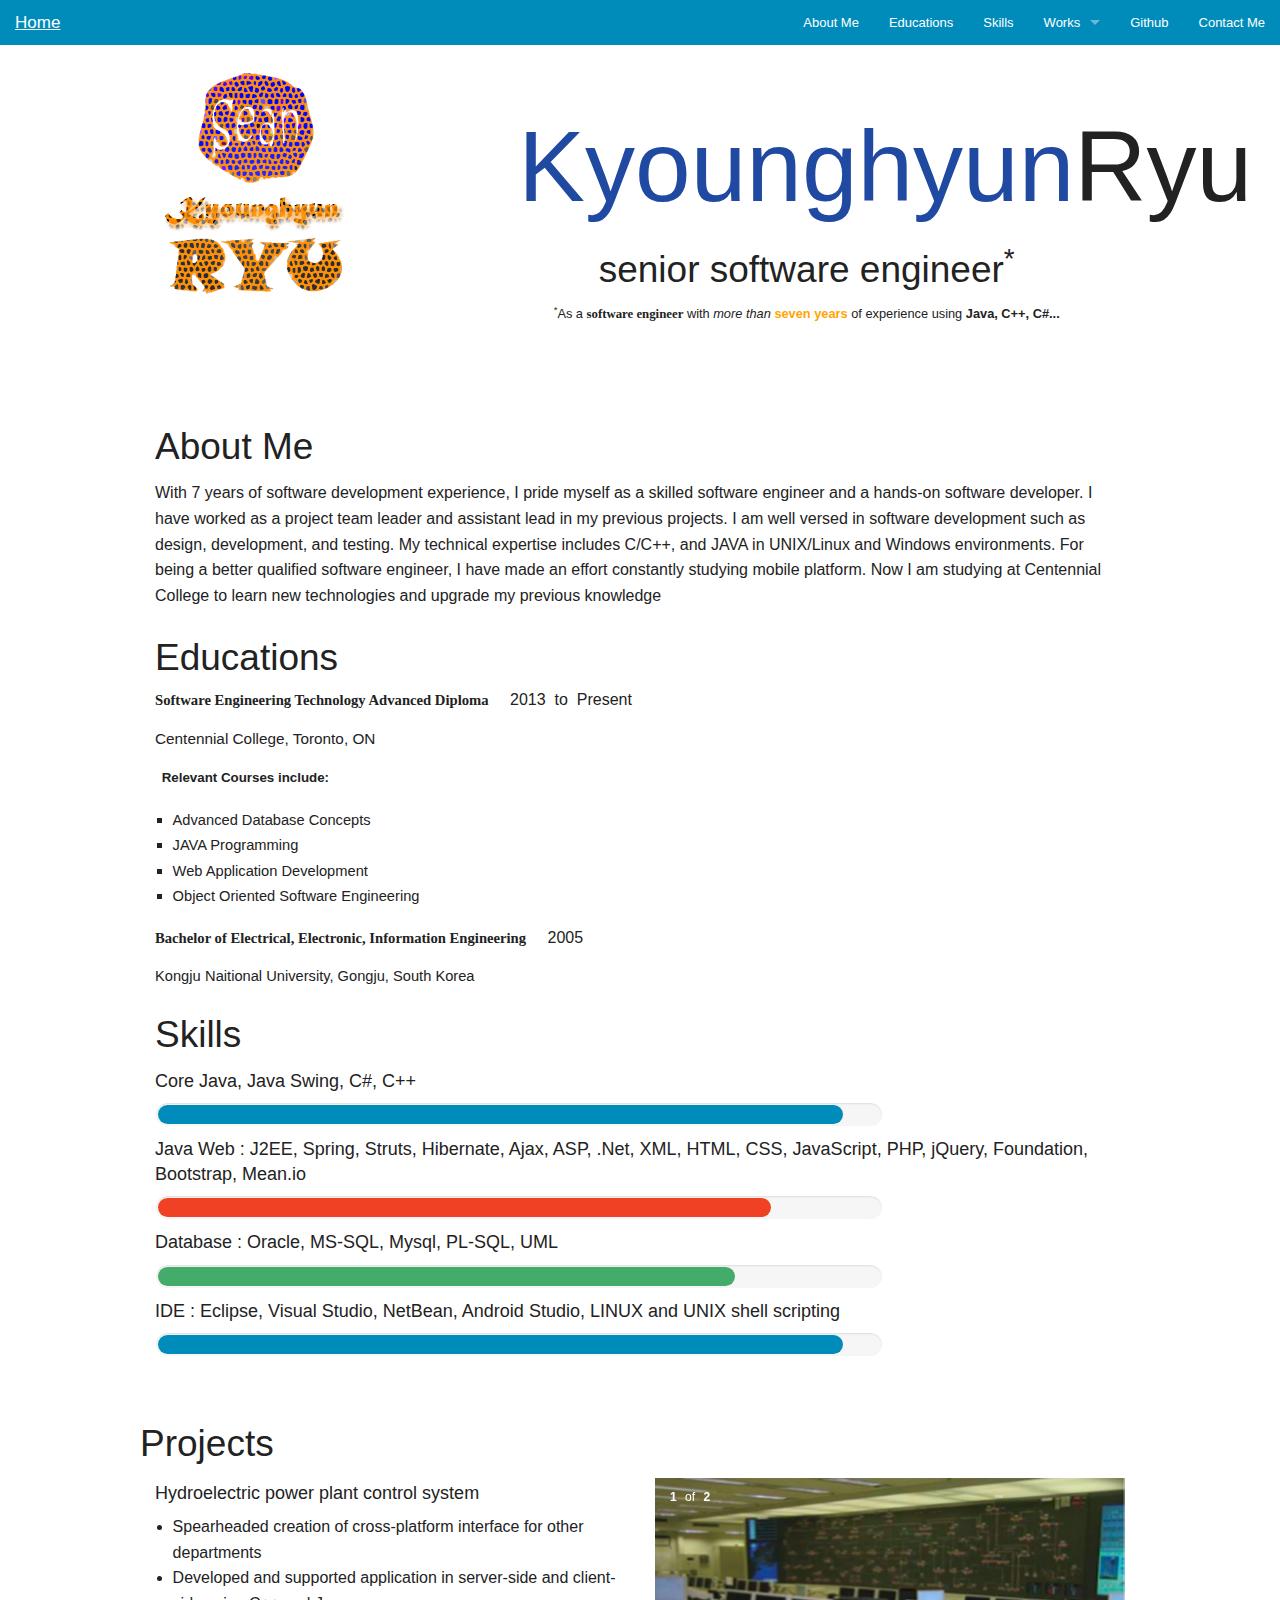
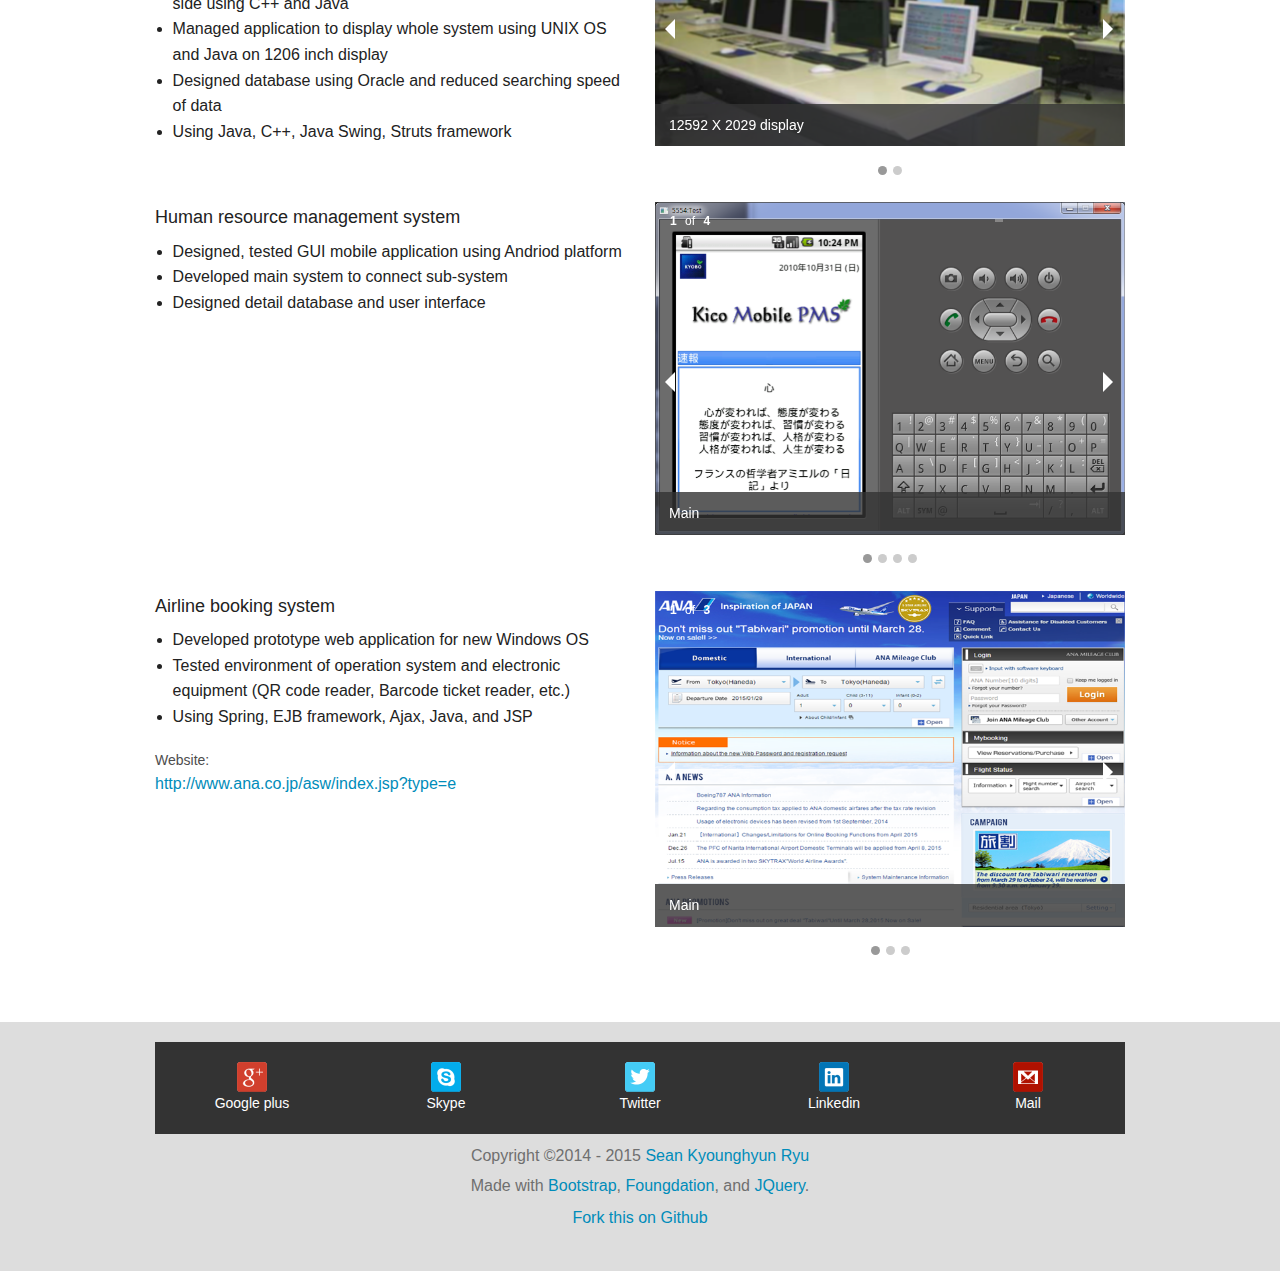
==== WebContent/index.html @ 1615cce4 "Make a main page" ====
﻿<!DOCTYPE html>
<html lang="en">
<head>
    <meta charset="utf-8" />
    <meta name="viewport" content="width=device-width, initial-scale=1.0>" />
    <title>Portfolio of Sean Kyounghyun Ryu</title>
    <!-- CSS Section -->
    <link href="styles/normalize.css" rel="stylesheet" />
    <link href="styles/app.css" rel="stylesheet" />
    <link href="styles/foundation.css" rel="stylesheet" />
</head>
<body>

    <nav class="top-bar" data-topbar role="navigation">
        <ul class="title-area">
            <li class="name">
                <h1><a href="#home">Home</a></h1>
            </li>
            <!-- Remove the class "menu-icon" to get rid of menu icon. Take out "Menu" to just have icon alone -->
            <li class="toggle-topbar menu-icon"><a href="#"><span>Menu</span></a></li>
        </ul>

        <section class="top-bar-section">
            <!-- Right Nav Section -->
            <ul class="right">
                <li class="name"><a href="#content" class="buttonNew">About Me</a></li>
                <li class="name"><a href="#education" class="buttonNew">Educations</a></li>
                <li class="name"><a href="#skills" class="buttonNew">Skills</a></li>
                <li class="has-dropdown">
                    <a href="#project" class="buttonNew">Works</a>
                    <ul class="dropdown">
                        <li><a href="#project1" class="buttonNew">Hydroelectric power plant control system</a></li>
                        <li class="buttonNew"><a href="#project2">Human resource management system</a></li>
                        <li class="buttonNew"><a href="#project3">Airline booking system</a></li>
                    </ul>
                </li>
                <li class="name"><a href="https://github.com/SEAN-KH-RYU/Portfolio" class="buttonNew">Github</a></li>
                <li class="name"><a href="#contact" class="buttonNew">Contact Me</a></li>

            </ul>

            <!-- Left Nav Section -->
            <!--<ul class="left">
                <li><a href="#">Left Nav Button</a></li>
            </ul>
            -->
        </section>
    </nav>
    <div id="home" class="row">
        <aside class="large-4 small-6 columns">
            <img src="images/logo.png" />
        </aside>

        <header class="large-8 small-6 columns">

            <div class='jumbotron'>
                <h1>
                    <span class='highlight'>Kyounghyun</span>Ryu
                </h1>
                <h2>
                    senior software engineer<sup>*</sup>
                </h2>
                <p class='explanation'>
                    <sup>*</sup>As a
                    <span class='guru'>software engineer</span>
                    with
                    <em>more than</em>

                    <span class='ninja'>seven years</span>
                    of experience using
                    <span class='robot-zombie'>Java, C++, C#...</span>
                </p>
            </div>

        </header>

    </div>
    <div id="content" class="row">
        <article class="large-12 columns">
            <h2>About Me</h2>
            <p>
                With 7 years of software development experience, I pride myself as a skilled software engineer and a hands-on software developer. I have worked as a project team leader and assistant lead in my previous projects. I am well versed in software development such as design, development, and testing. My technical expertise includes C/C++, and JAVA in UNIX/Linux and Windows environments. For being a better qualified software engineer, I have made an effort constantly studying mobile platform. Now I am studying at Centennial College to learn new technologies and upgrade my previous knowledge
            </p>

        </article>
    </div>
    <div id="education" class="row">
        <article class="large-12 columns">
            <h2>Educations</h2>
            <p class=MsoNormal style='margin-right:-20.05pt;line-height:115%'>
                <b>
                    <span lang=EN-US
                          style='font-size:11.0pt;line-height:115%;font-family:"Arial Black","sans-serif"'>
                        Software
                        Engineering Technology Advanced Diploma
                    </span>
                </b>&nbsp;&nbsp;&nbsp;&nbsp;2013<span lang=EN-US style='font-family:"Arial","sans-serif"'>&nbsp;&nbsp;to</span><span lang=EN-US style='font-family:"Arial","sans-serif";'>&nbsp;&nbsp;Present</span><b>
                </b>
            </p>

            <p class=MsoNormal style='line-height:115%'>
                <span lang=EN-US style='font-size:11.5pt;line-height:115%;font-family:"Arial","sans-serif"'>
                    Centennial College, Toronto, ON
                </span>
            </p>
            <p class=MsoNormal style='text-indent:5.0pt;line-height:115%'>
                <b>
                    <span lang=EN-US
                          style='font-size:10.0pt;line-height:115%;font-family:"Arial","sans-serif"'>
                        Relevant Courses include:
                    </span>
                </b>
            </p>
            <ul type=square>
                <li class=MsoNormal style='text-align:justify;'>
                    <span lang=EN-US style='font-size:11.0pt; font-family:"Arial","sans-serif"'>Advanced Database Concepts</span>
                </li>
                <li class=MsoNormal style='text-align:justify;'>
                    <span lang=EN-US style='font-size:11.0pt; font-family:"Arial","sans-serif"'>JAVA Programming</span>
                </li>
                <li class=MsoNormal style='text-align:justify;'>
                    <span lang=EN-US style='font-size:11.0pt; font-family:"Arial","sans-serif"'>Web Application Development</span>
                </li>
                <li class=MsoNormal style='text-align:justify;'>
                    <span lang=EN-US style='font-size:11.0pt; font-family:"Arial","sans-serif"'>Object Oriented Software Engineering</span>
                </li>
            </ul>
            <p class=MsoNormal style='margin-right:15.25pt;text-align:justify;line-height:115%'>
                <b>
                    <span lang=EN-US style='font-size:11.0pt;line-height:115%;font-family:"Arial Black","sans-serif"'>
                        Bachelor of Electrical, Electronic, Information Engineering
                    </span>
                </b>
                <span lang=EN-US style='font-family:"Arial","sans-serif"'>&nbsp;&nbsp;&nbsp;&nbsp;2005</span>
            </p>

            <p class=MsoNormal style='line-height:115%'>
                <span class=SpellE>
                    <span lang=EN-US style='font-size:11.0pt;line-height:115%;font-family:"Arial","sans-serif"'>Kongju</span>
                </span><span lang=EN-US style='font-size:11.0pt;line-height:115%;font-family:"Arial","sans-serif"'>
                    <span class=SpellE>Naitional</span> University, <span class=SpellE>Gongju</span>,
                    South Korea
                </span>
            </p>
        </article>
    </div>
    <div id="skills" class="row">
        <article class="large-12 columns">
            <h2>Skills</h2>
            <h5>Core Java, Java Swing, C#, C++</h5>
            <div class="progress large-9 round">
                <span class="meter" style="width: 95%"></span>
            </div>
            <h5>Java Web : J2EE, Spring, Struts, Hibernate, Ajax, ASP, .Net, XML, HTML, CSS, JavaScript, PHP, jQuery, Foundation, Bootstrap, Mean.io</h5>
            <div class="progress large-9 alert round">
                <span class="meter" style="width: 85%"></span>
            </div>
            <h5>Database : Oracle, MS-SQL, Mysql, PL-SQL, UML</h5>
            <div class="progress large-9 success round">
                <span class="meter" style="width: 80%"></span>
            </div>
            <h5>IDE : Eclipse, Visual Studio, NetBean, Android Studio, LINUX and UNIX shell scripting</h5>
            <div class="progress large-9 round">
                <span class="meter" style="width: 95%"></span>
            </div>
        </article>
    </div>
    <br /><br />
    <div id="project" class="row">
        <h2>Projects</h2>
        <aside id="project1" class="large-6 small-6 columns">
            <h5>Hydroelectric power plant control system</h5>
            <ul>
                <li>Spearheaded creation of cross-platform interface for other departments</li>
                <li>Developed and supported application in server-side and client-side using C++ and Java</li>
                <li>Managed application to display whole system using UNIX OS and Java on 1206 inch display</li>
                <li>Designed database using Oracle and reduced searching speed of data</li>
                <li>Using Java, C++, Java Swing, Struts framework</li>
            </ul>
        </aside>

        <header class="large-6 small-6 columns">

            <div class="orbit-container">
                <ul class="example-orbit-content" data-orbit>
                    <li data-orbit-slide="headline-1">
                        <img src="images/work1.png" alt="slide 1" />
                        <div class="orbit-caption">
                            12592 X 2029 display
                        </div>
                    </li>
                    <li data-orbit-slide="headline-2">
                        <img src="images/work2.png" alt="slide 2" />
                        <div class="orbit-caption">
                            Enlargement
                        </div>
                    </li>
                </ul>
            </div>

        </header>
    </div>
    <div id="project2" class="row">
        <aside class="large-6 small-6 columns">
            <h5>Human resource management system</h5>
            <ul>
                <li>Designed, tested GUI mobile application using Andriod platform</li>
                <li>Developed main system to connect sub-system</li>
                <li>Designed detail database and user interface</li>
            </ul>
        </aside>

        <header class="large-6 small-6 columns">

            <div class="orbit-container">
                <ul class="example-orbit-content" data-orbit>
                    <li data-orbit-slide="headline-1">
                        <img src="images/hrms1.png" alt="slide 1" />
                        <div class="orbit-caption">
                            Main
                        </div>
                    </li>
                    <li data-orbit-slide="headline-2">
                        <img src="images/hrms2.png" alt="slide 2" />
                        <div class="orbit-caption">
                            Search employee
                        </div>
                    </li>
                    <li data-orbit-slide="headline-3">
                        <img src="images/hrms3.png" alt="slide 3" />
                        <div class="orbit-caption">
                            Calender
                        </div>
                    </li>
                    <li data-orbit-slide="headline-4">
                        <img src="images/hrms4.png" alt="slide 4" />
                        <div class="orbit-caption">
                            Configration
                        </div>
                    </li>
                </ul>
            </div>

        </header>
    </div>
    <div id="project3" class="row">
        <aside class="large-6 small-6 columns">
            <h5>Airline booking system</h5>
            <ul>
                <li>Developed prototype web application for new Windows OS</li>
                <li>Tested environment of operation system and electronic equipment (QR code reader, Barcode ticket reader, etc.)</li>
                <li>Using Spring, EJB framework, Ajax, Java, and JSP</li>
            </ul>
            <p>
                <label>Website:</label>
                <a href='http://www.ana.co.jp/asw/index.jsp?type=e'>http://www.ana.co.jp/asw/index.jsp?type=e</a>
            </p>
        </aside>
        <header class="large-6 small-6 columns">
            <div class="orbit-container">
                <ul class="example-orbit-content" data-orbit>
                    <li data-orbit-slide="headline-1">
                        <img src="images/ana1.png" alt="slide 1" />
                        <div class="orbit-caption">
                            Main
                        </div>
                    </li>
                    <li data-orbit-slide="headline-2">
                        <img src="images/ana2.png" alt="slide 2" />
                        <div class="orbit-caption">
                            View Reservation
                        </div>
                    </li>
                    <li data-orbit-slide="headline-3">
                        <img src="images/ana3.png" alt="slide 3" />
                        <div class="orbit-caption">
                            About
                        </div>
                    </li>
                </ul>
            </div>
        </header>
    </div>
    <div id="contact" class='footer'>
        <div class='container'>
            <div class='row'>
                <div class='col-md-12'>
                    <div class="icon-bar five-up">
                        <a href="https://plus.google.com/u/0/102549438948363151377/posts" class="item">
                            <img src="images/googleplus.png" />
                            <label>Google plus</label>
                        </a>
                        <a href="skype:eva700ca?userinfo" class="item">
                            <img src="images/skype.png" />
                            <label>Skype</label>
                        </a>
                        <a href="https://twitter.com/share" class="item">
                            <img src="images/twitter.png" />
                            <label>Twitter</label>
                        </a>
                        <a href="https://ca.linkedin.com/in/SeanKRyu" class="item">
                            <img src="images/linkedin.png" />
                            <label>Linkedin</label>
                        </a>
                        <a href="mailto:sean.k.ryu@gmail.com.com" class=" item">
                            <img src="images/mail.png" />
                            <label>Mail</label>
                        </a>
                    </div>
                    
                </div>
                
                <div class='col-md-12 ' align="center">
                    <p class='subheader'>
                        Copyright &copy;2014 - 2015
                        <a href='http://sean.kyounghyun.ryu.net'>Sean Kyounghyun Ryu</a>
                    </p>
                    <p class='subheader'>
                        Made with <a href="http://getbootstrap.com">Bootstrap</a>,
                        <a href="http://foundation.zurb.com/">Foungdation</a>, and
                        <a href="http://jquery.com/">JQuery</a>.
                    </p>
                    <p><a href="https://github.com/SEAN-KH-RYU/Portfolio">Fork this on Github</a></p>
                </div>
            </div>
        </div>
    </div>
    <!-- JavaScript Section -->
    <script src="Scripts/lib/jquery.js"></script>
    <script src="Scripts/lib/foundation.min.js"></script>
    <script>$(document).foundation();</script>
    <script src="Scripts/lib/app.js"></script>
</body>
</html>
---- WebContent/styles/app.css ----
﻿@import url("//fonts.googleapis.com/css?family=Open+Sans:400italic,700italic,400,700");/*!
 * bootswatch v3.2.0
 * Homepage: http://bootswatch.com
 * Copyright 2012-2014 Thomas Park
 * Licensed under MIT
 * Based on Bootstrap
*//*! normalize.css v3.0.1 | MIT License | git.io/normalize */html{font-family:sans-serif;-ms-text-size-adjust:100%;-webkit-text-size-adjust:100%}body{margin:0}article,aside,details,figcaption,figure,footer,header,hgroup,main,nav,section,summary{display:block}audio,canvas,progress,video{display:inline-block;vertical-align:baseline}audio:not([controls]){display:none;height:0}[hidden],template{display:none}a{background:transparent}a:active,a:hover{outline:0}abbr[title]{border-bottom:1px dotted}b,strong{font-weight:bold}dfn{font-style:italic}h1{font-size:2em;margin:0.67em 0}mark{background:#ff0;color:#000}small{font-size:80%}sub,sup{font-size:75%;line-height:0;position:relative;vertical-align:baseline}sup{top:-0.5em}sub{bottom:-0.25em}img{border:0}svg:not(:root){overflow:hidden}figure{margin:1em 40px}hr{-moz-box-sizing:content-box;box-sizing:content-box;height:0}pre{overflow:auto}code,kbd,pre,samp{font-family:monospace, monospace;font-size:1em}button,input,optgroup,select,textarea{color:inherit;font:inherit;margin:0}button{overflow:visible}button,select{text-transform:none}button,html input[type="button"],input[type="reset"],input[type="submit"]{-webkit-appearance:button;cursor:pointer}button[disabled],html input[disabled]{cursor:default}button::-moz-focus-inner,input::-moz-focus-inner{border:0;padding:0}input{line-height:normal}input[type="checkbox"],input[type="radio"]{box-sizing:border-box;padding:0}input[type="number"]::-webkit-inner-spin-button,input[type="number"]::-webkit-outer-spin-button{height:auto}input[type="search"]{-webkit-appearance:textfield;-moz-box-sizing:content-box;-webkit-box-sizing:content-box;box-sizing:content-box}input[type="search"]::-webkit-search-cancel-button,input[type="search"]::-webkit-search-decoration{-webkit-appearance:none}fieldset{border:1px solid #c0c0c0;margin:0 2px;padding:0.35em 0.625em 0.75em}legend{border:0;padding:0}textarea{overflow:auto}optgroup{font-weight:bold}table{border-collapse:collapse;border-spacing:0}td,th{padding:0}@media print{*{text-shadow:none !important;color:#000 !important;background:transparent !important;box-shadow:none !important}a,a:visited{text-decoration:underline}a[href]:after{content:" (" attr(href) ")"}abbr[title]:after{content:" (" attr(title) ")"}a[href^="javascript:"]:after,a[href^="#"]:after{content:""}pre,blockquote{border:1px solid #999;page-break-inside:avoid}thead{display:table-header-group}tr,img{page-break-inside:avoid}img{max-width:100% !important}p,h2,h3{orphans:3;widows:3}h2,h3{page-break-after:avoid}select{background:#fff !important}.navbar{display:none}.table td,.table th{background-color:#fff !important}.btn>.caret,.dropup>.btn>.caret{border-top-color:#000 !important}.label{border:1px solid #000}.table{border-collapse:collapse !important}.table-bordered th,.table-bordered td{border:1px solid #ddd !important}}@font-face{font-family:'Glyphicons Halflings';src:url("../fonts/glyphicons-halflings-regular-f3a9a3b6.eot");src:url("../fonts/glyphicons-halflings-regular-f3a9a3b6.eot?#iefix") format("embedded-opentype"),url("../fonts/glyphicons-halflings-regular-22037a34.woff") format("woff"),url("../fonts/glyphicons-halflings-regular-aafafdc0.ttf") format("truetype"),url("../fonts/glyphicons-halflings-regular-3ef91859.svg#glyphicons_halflingsregular") format("svg")}.glyphicon{position:relative;top:1px;display:inline-block;font-family:'Glyphicons Halflings';font-style:normal;font-weight:normal;line-height:1;-webkit-font-smoothing:antialiased;-moz-osx-font-smoothing:grayscale}.glyphicon-asterisk:before{content:"\2a"}.glyphicon-plus:before{content:"\2b"}.glyphicon-euro:before{content:"\20ac"}.glyphicon-minus:before{content:"\2212"}.glyphicon-cloud:before{content:"\2601"}.glyphicon-envelope:before{content:"\2709"}.glyphicon-pencil:before{content:"\270f"}.glyphicon-glass:before{content:"\e001"}.glyphicon-music:before{content:"\e002"}.glyphicon-search:before{content:"\e003"}.glyphicon-heart:before{content:"\e005"}.glyphicon-star:before{content:"\e006"}.glyphicon-star-empty:before{content:"\e007"}.glyphicon-user:before{content:"\e008"}.glyphicon-film:before{content:"\e009"}.glyphicon-th-large:before{content:"\e010"}.glyphicon-th:before{content:"\e011"}.glyphicon-th-list:before{content:"\e012"}.glyphicon-ok:before{content:"\e013"}.glyphicon-remove:before{content:"\e014"}.glyphicon-zoom-in:before{content:"\e015"}.glyphicon-zoom-out:before{content:"\e016"}.glyphicon-off:before{content:"\e017"}.glyphicon-signal:before{content:"\e018"}.glyphicon-cog:before{content:"\e019"}.glyphicon-trash:before{content:"\e020"}.glyphicon-home:before{content:"\e021"}.glyphicon-file:before{content:"\e022"}.glyphicon-time:before{content:"\e023"}.glyphicon-road:before{content:"\e024"}.glyphicon-download-alt:before{content:"\e025"}.glyphicon-download:before{content:"\e026"}.glyphicon-upload:before{content:"\e027"}.glyphicon-inbox:before{content:"\e028"}.glyphicon-play-circle:before{content:"\e029"}.glyphicon-repeat:before{content:"\e030"}.glyphicon-refresh:before{content:"\e031"}.glyphicon-list-alt:before{content:"\e032"}.glyphicon-lock:before{content:"\e033"}.glyphicon-flag:before{content:"\e034"}.glyphicon-headphones:before{content:"\e035"}.glyphicon-volume-off:before{content:"\e036"}.glyphicon-volume-down:before{content:"\e037"}.glyphicon-volume-up:before{content:"\e038"}.glyphicon-qrcode:before{content:"\e039"}.glyphicon-barcode:before{content:"\e040"}.glyphicon-tag:before{content:"\e041"}.glyphicon-tags:before{content:"\e042"}.glyphicon-book:before{content:"\e043"}.glyphicon-bookmark:before{content:"\e044"}.glyphicon-print:before{content:"\e045"}.glyphicon-camera:before{content:"\e046"}.glyphicon-font:before{content:"\e047"}.glyphicon-bold:before{content:"\e048"}.glyphicon-italic:before{content:"\e049"}.glyphicon-text-height:before{content:"\e050"}.glyphicon-text-width:before{content:"\e051"}.glyphicon-align-left:before{content:"\e052"}.glyphicon-align-center:before{content:"\e053"}.glyphicon-align-right:before{content:"\e054"}.glyphicon-align-justify:before{content:"\e055"}.glyphicon-list:before{content:"\e056"}.glyphicon-indent-left:before{content:"\e057"}.glyphicon-indent-right:before{content:"\e058"}.glyphicon-facetime-video:before{content:"\e059"}.glyphicon-picture:before{content:"\e060"}.glyphicon-map-marker:before{content:"\e062"}.glyphicon-adjust:before{content:"\e063"}.glyphicon-tint:before{content:"\e064"}.glyphicon-edit:before{content:"\e065"}.glyphicon-share:before{content:"\e066"}.glyphicon-check:before{content:"\e067"}.glyphicon-move:before{content:"\e068"}.glyphicon-step-backward:before{content:"\e069"}.glyphicon-fast-backward:before{content:"\e070"}.glyphicon-backward:before{content:"\e071"}.glyphicon-play:before{content:"\e072"}.glyphicon-pause:before{content:"\e073"}.glyphicon-stop:before{content:"\e074"}.glyphicon-forward:before{content:"\e075"}.glyphicon-fast-forward:before{content:"\e076"}.glyphicon-step-forward:before{content:"\e077"}.glyphicon-eject:before{content:"\e078"}.glyphicon-chevron-left:before{content:"\e079"}.glyphicon-chevron-right:before{content:"\e080"}.glyphicon-plus-sign:before{content:"\e081"}.glyphicon-minus-sign:before{content:"\e082"}.glyphicon-remove-sign:before{content:"\e083"}.glyphicon-ok-sign:before{content:"\e084"}.glyphicon-question-sign:before{content:"\e085"}.glyphicon-info-sign:before{content:"\e086"}.glyphicon-screenshot:before{content:"\e087"}.glyphicon-remove-circle:before{content:"\e088"}.glyphicon-ok-circle:before{content:"\e089"}.glyphicon-ban-circle:before{content:"\e090"}.glyphicon-arrow-left:before{content:"\e091"}.glyphicon-arrow-right:before{content:"\e092"}.glyphicon-arrow-up:before{content:"\e093"}.glyphicon-arrow-down:before{content:"\e094"}.glyphicon-share-alt:before{content:"\e095"}.glyphicon-resize-full:before{content:"\e096"}.glyphicon-resize-small:before{content:"\e097"}.glyphicon-exclamation-sign:before{content:"\e101"}.glyphicon-gift:before{content:"\e102"}.glyphicon-leaf:before{content:"\e103"}.glyphicon-fire:before{content:"\e104"}.glyphicon-eye-open:before{content:"\e105"}.glyphicon-eye-close:before{content:"\e106"}.glyphicon-warning-sign:before{content:"\e107"}.glyphicon-plane:before{content:"\e108"}.glyphicon-calendar:before{content:"\e109"}.glyphicon-random:before{content:"\e110"}.glyphicon-comment:before{content:"\e111"}.glyphicon-magnet:before{content:"\e112"}.glyphicon-chevron-up:before{content:"\e113"}.glyphicon-chevron-down:before{content:"\e114"}.glyphicon-retweet:before{content:"\e115"}.glyphicon-shopping-cart:before{content:"\e116"}.glyphicon-folder-close:before{content:"\e117"}.glyphicon-folder-open:before{content:"\e118"}.glyphicon-resize-vertical:before{content:"\e119"}.glyphicon-resize-horizontal:before{content:"\e120"}.glyphicon-hdd:before{content:"\e121"}.glyphicon-bullhorn:before{content:"\e122"}.glyphicon-bell:before{content:"\e123"}.glyphicon-certificate:before{content:"\e124"}.glyphicon-thumbs-up:before{content:"\e125"}.glyphicon-thumbs-down:before{content:"\e126"}.glyphicon-hand-right:before{content:"\e127"}.glyphicon-hand-left:before{content:"\e128"}.glyphicon-hand-up:before{content:"\e129"}.glyphicon-hand-down:before{content:"\e130"}.glyphicon-circle-arrow-right:before{content:"\e131"}.glyphicon-circle-arrow-left:before{content:"\e132"}.glyphicon-circle-arrow-up:before{content:"\e133"}.glyphicon-circle-arrow-down:before{content:"\e134"}.glyphicon-globe:before{content:"\e135"}.glyphicon-wrench:before{content:"\e136"}.glyphicon-tasks:before{content:"\e137"}.glyphicon-filter:before{content:"\e138"}.glyphicon-briefcase:before{content:"\e139"}.glyphicon-fullscreen:before{content:"\e140"}.glyphicon-dashboard:before{content:"\e141"}.glyphicon-paperclip:before{content:"\e142"}.glyphicon-heart-empty:before{content:"\e143"}.glyphicon-link:before{content:"\e144"}.glyphicon-phone:before{content:"\e145"}.glyphicon-pushpin:before{content:"\e146"}.glyphicon-usd:before{content:"\e148"}.glyphicon-gbp:before{content:"\e149"}.glyphicon-sort:before{content:"\e150"}.glyphicon-sort-by-alphabet:before{content:"\e151"}.glyphicon-sort-by-alphabet-alt:before{content:"\e152"}.glyphicon-sort-by-order:before{content:"\e153"}.glyphicon-sort-by-order-alt:before{content:"\e154"}.glyphicon-sort-by-attributes:before{content:"\e155"}.glyphicon-sort-by-attributes-alt:before{content:"\e156"}.glyphicon-unchecked:before{content:"\e157"}.glyphicon-expand:before{content:"\e158"}.glyphicon-collapse-down:before{content:"\e159"}.glyphicon-collapse-up:before{content:"\e160"}.glyphicon-log-in:before{content:"\e161"}.glyphicon-flash:before{content:"\e162"}.glyphicon-log-out:before{content:"\e163"}.glyphicon-new-window:before{content:"\e164"}.glyphicon-record:before{content:"\e165"}.glyphicon-save:before{content:"\e166"}.glyphicon-open:before{content:"\e167"}.glyphicon-saved:before{content:"\e168"}.glyphicon-import:before{content:"\e169"}.glyphicon-export:before{content:"\e170"}.glyphicon-send:before{content:"\e171"}.glyphicon-floppy-disk:before{content:"\e172"}.glyphicon-floppy-saved:before{content:"\e173"}.glyphicon-floppy-remove:before{content:"\e174"}.glyphicon-floppy-save:before{content:"\e175"}.glyphicon-floppy-open:before{content:"\e176"}.glyphicon-credit-card:before{content:"\e177"}.glyphicon-transfer:before{content:"\e178"}.glyphicon-cutlery:before{content:"\e179"}.glyphicon-header:before{content:"\e180"}.glyphicon-compressed:before{content:"\e181"}.glyphicon-earphone:before{content:"\e182"}.glyphicon-phone-alt:before{content:"\e183"}.glyphicon-tower:before{content:"\e184"}.glyphicon-stats:before{content:"\e185"}.glyphicon-sd-video:before{content:"\e186"}.glyphicon-hd-video:before{content:"\e187"}.glyphicon-subtitles:before{content:"\e188"}.glyphicon-sound-stereo:before{content:"\e189"}.glyphicon-sound-dolby:before{content:"\e190"}.glyphicon-sound-5-1:before{content:"\e191"}.glyphicon-sound-6-1:before{content:"\e192"}.glyphicon-sound-7-1:before{content:"\e193"}.glyphicon-copyright-mark:before{content:"\e194"}.glyphicon-registration-mark:before{content:"\e195"}.glyphicon-cloud-download:before{content:"\e197"}.glyphicon-cloud-upload:before{content:"\e198"}.glyphicon-tree-conifer:before{content:"\e199"}.glyphicon-tree-deciduous:before{content:"\e200"}*{-webkit-box-sizing:border-box;-moz-box-sizing:border-box;box-sizing:border-box}*:before,*:after{-webkit-box-sizing:border-box;-moz-box-sizing:border-box;box-sizing:border-box}html{font-size:10px;-webkit-tap-highlight-color:rgba(0,0,0,0)}body{font-family:"Open Sans", "Helvetica Neue", Helvetica, Arial, sans-serif;font-size:14px;line-height:1.42857143;color:#666666;background-color:#ffffff}input,button,select,textarea{font-family:inherit;font-size:inherit;line-height:inherit}a{color:#3399f3;text-decoration:none}a:hover,a:focus{color:#3399f3;text-decoration:underline}a:focus{outline:thin dotted;outline:5px auto -webkit-focus-ring-color;outline-offset:-2px}figure{margin:0}img{vertical-align:middle}.img-responsive,.thumbnail>img,.thumbnail a>img,.carousel-inner>.item>img,.carousel-inner>.item>a>img{display:block;width:100% \9;max-width:100%;height:auto}.img-rounded{border-radius:6px}.img-thumbnail{padding:4px;line-height:1.42857143;background-color:#ffffff;border:1px solid #dddddd;border-radius:4px;-webkit-transition:all 0.2s ease-in-out;-o-transition:all 0.2s ease-in-out;transition:all 0.2s ease-in-out;display:inline-block;width:100% \9;max-width:100%;height:auto}.img-circle{border-radius:50%}hr{margin-top:20px;margin-bottom:20px;border:0;border-top:1px solid #eeeeee}.sr-only{position:absolute;width:1px;height:1px;margin:-1px;padding:0;overflow:hidden;clip:rect(0, 0, 0, 0);border:0}.sr-only-focusable:active,.sr-only-focusable:focus{position:static;width:auto;height:auto;margin:0;overflow:visible;clip:auto}h1,h2,h3,h4,h5,h6,.h1,.h2,.h3,.h4,.h5,.h6{font-family:"Open Sans", "Helvetica Neue", Helvetica, Arial, sans-serif;font-weight:500;line-height:1.1;color:#2d2d2d}h1 small,h2 small,h3 small,h4 small,h5 small,h6 small,.h1 small,.h2 small,.h3 small,.h4 small,.h5 small,.h6 small,h1 .small,h2 .small,h3 .small,h4 .small,h5 .small,h6 .small,.h1 .small,.h2 .small,.h3 .small,.h4 .small,.h5 .small,.h6 .small{font-weight:normal;line-height:1;color:#999999}h1,.h1,h2,.h2,h3,.h3{margin-top:20px;margin-bottom:10px}h1 small,.h1 small,h2 small,.h2 small,h3 small,.h3 small,h1 .small,.h1 .small,h2 .small,.h2 .small,h3 .small,.h3 .small{font-size:65%}h4,.h4,h5,.h5,h6,.h6{margin-top:10px;margin-bottom:10px}h4 small,.h4 small,h5 small,.h5 small,h6 small,.h6 small,h4 .small,.h4 .small,h5 .small,.h5 .small,h6 .small,.h6 .small{font-size:75%}h1,.h1{font-size:36px}h2,.h2{font-size:30px}h3,.h3{font-size:24px}h4,.h4{font-size:18px}h5,.h5{font-size:14px}h6,.h6{font-size:12px}p{margin:0 0 10px}.lead{margin-bottom:20px;font-size:16px;font-weight:300;line-height:1.4}@media (min-width: 768px){.lead{font-size:21px}}small,.small{font-size:85%}cite{font-style:normal}mark,.mark{background-color:#fcf8e3;padding:.2em}.text-left{text-align:left}.text-right{text-align:right}.text-center{text-align:center}.text-justify{text-align:justify}.text-nowrap{white-space:nowrap}.text-lowercase{text-transform:lowercase}.text-uppercase{text-transform:uppercase}.text-capitalize{text-transform:capitalize}.text-muted{color:#999999}.text-primary{color:#446e9b}a.text-primary:hover{color:#345578}.text-success{color:#468847}a.text-success:hover{color:#356635}.text-info{color:#3a87ad}a.text-info:hover{color:#2d6987}.text-warning{color:#c09853}a.text-warning:hover{color:#a47e3c}.text-danger{color:#b94a48}a.text-danger:hover{color:#953b39}.bg-primary{color:#fff;background-color:#446e9b}a.bg-primary:hover{background-color:#345578}.bg-success{background-color:#dff0d8}a.bg-success:hover{background-color:#c1e2b3}.bg-info{background-color:#d9edf7}a.bg-info:hover{background-color:#afd9ee}.bg-warning{background-color:#fcf8e3}a.bg-warning:hover{background-color:#f7ecb5}.bg-danger{background-color:#f2dede}a.bg-danger:hover{background-color:#e4b9b9}.page-header{padding-bottom:9px;margin:40px 0 20px;border-bottom:1px solid #eeeeee}ul,ol{margin-top:0;margin-bottom:10px}ul ul,ol ul,ul ol,ol ol{margin-bottom:0}.list-unstyled{padding-left:0;list-style:none}.list-inline{padding-left:0;list-style:none;margin-left:-5px}.list-inline>li{display:inline-block;padding-left:5px;padding-right:5px}dl{margin-top:0;margin-bottom:20px}dt,dd{line-height:1.42857143}dt{font-weight:bold}dd{margin-left:0}@media (min-width: 768px){.dl-horizontal dt{float:left;width:160px;clear:left;text-align:right;overflow:hidden;text-overflow:ellipsis;white-space:nowrap}.dl-horizontal dd{margin-left:180px}}abbr[title],abbr[data-original-title]{cursor:help;border-bottom:1px dotted #999999}.initialism{font-size:90%;text-transform:uppercase}blockquote{padding:10px 20px;margin:0 0 20px;font-size:17.5px;border-left:5px solid #eeeeee}blockquote p:last-child,blockquote ul:last-child,blockquote ol:last-child{margin-bottom:0}blockquote footer,blockquote small,blockquote .small{display:block;font-size:80%;line-height:1.42857143;color:#999999}blockquote footer:before,blockquote small:before,blockquote .small:before{content:'\2014 \00A0'}.blockquote-reverse,blockquote.pull-right{padding-right:15px;padding-left:0;border-right:5px solid #eeeeee;border-left:0;text-align:right}.blockquote-reverse footer:before,blockquote.pull-right footer:before,.blockquote-reverse small:before,blockquote.pull-right small:before,.blockquote-reverse .small:before,blockquote.pull-right .small:before{content:''}.blockquote-reverse footer:after,blockquote.pull-right footer:after,.blockquote-reverse small:after,blockquote.pull-right small:after,.blockquote-reverse .small:after,blockquote.pull-right .small:after{content:'\00A0 \2014'}blockquote:before,blockquote:after{content:""}address{margin-bottom:20px;font-style:normal;line-height:1.42857143}code,kbd,pre,samp{font-family:Menlo, Monaco, Consolas, "Courier New", monospace}code{padding:2px 4px;font-size:90%;color:#c7254e;background-color:#f9f2f4;border-radius:4px}kbd{padding:2px 4px;font-size:90%;color:#ffffff;background-color:#333333;border-radius:3px;box-shadow:inset 0 -1px 0 rgba(0,0,0,0.25)}kbd kbd{padding:0;font-size:100%;box-shadow:none}pre{display:block;padding:9.5px;margin:0 0 10px;font-size:13px;line-height:1.42857143;word-break:break-all;word-wrap:break-word;color:#333333;background-color:#f5f5f5;border:1px solid #cccccc;border-radius:4px}pre code{padding:0;font-size:inherit;color:inherit;white-space:pre-wrap;background-color:transparent;border-radius:0}.pre-scrollable{max-height:340px;overflow-y:scroll}.container{margin-right:auto;margin-left:auto;padding-left:15px;padding-right:15px}@media (min-width: 768px){.container{width:750px}}@media (min-width: 992px){.container{width:970px}}@media (min-width: 1200px){.container{width:1170px}}.container-fluid{margin-right:auto;margin-left:auto;padding-left:15px;padding-right:15px}.row{margin-left:-15px;margin-right:-15px}.col-xs-1,.col-sm-1,.col-md-1,.col-lg-1,.col-xs-2,.col-sm-2,.col-md-2,.col-lg-2,.col-xs-3,.col-sm-3,.col-md-3,.col-lg-3,.col-xs-4,.col-sm-4,.col-md-4,.col-lg-4,.col-xs-5,.col-sm-5,.col-md-5,.col-lg-5,.col-xs-6,.col-sm-6,.col-md-6,.col-lg-6,.col-xs-7,.col-sm-7,.col-md-7,.col-lg-7,.col-xs-8,.col-sm-8,.col-md-8,.col-lg-8,.col-xs-9,.col-sm-9,.col-md-9,.col-lg-9,.col-xs-10,.col-sm-10,.col-md-10,.col-lg-10,.col-xs-11,.col-sm-11,.col-md-11,.col-lg-11,.col-xs-12,.col-sm-12,.col-md-12,.col-lg-12{position:relative;min-height:1px;padding-left:15px;padding-right:15px}.col-xs-1,.col-xs-2,.col-xs-3,.col-xs-4,.col-xs-5,.col-xs-6,.col-xs-7,.col-xs-8,.col-xs-9,.col-xs-10,.col-xs-11,.col-xs-12{float:left}.col-xs-12{width:100%}.col-xs-11{width:91.66666667%}.col-xs-10{width:83.33333333%}.col-xs-9{width:75%}.col-xs-8{width:66.66666667%}.col-xs-7{width:58.33333333%}.col-xs-6{width:50%}.col-xs-5{width:41.66666667%}.col-xs-4{width:33.33333333%}.col-xs-3{width:25%}.col-xs-2{width:16.66666667%}.col-xs-1{width:8.33333333%}.col-xs-pull-12{right:100%}.col-xs-pull-11{right:91.66666667%}.col-xs-pull-10{right:83.33333333%}.col-xs-pull-9{right:75%}.col-xs-pull-8{right:66.66666667%}.col-xs-pull-7{right:58.33333333%}.col-xs-pull-6{right:50%}.col-xs-pull-5{right:41.66666667%}.col-xs-pull-4{right:33.33333333%}.col-xs-pull-3{right:25%}.col-xs-pull-2{right:16.66666667%}.col-xs-pull-1{right:8.33333333%}.col-xs-pull-0{right:auto}.col-xs-push-12{left:100%}.col-xs-push-11{left:91.66666667%}.col-xs-push-10{left:83.33333333%}.col-xs-push-9{left:75%}.col-xs-push-8{left:66.66666667%}.col-xs-push-7{left:58.33333333%}.col-xs-push-6{left:50%}.col-xs-push-5{left:41.66666667%}.col-xs-push-4{left:33.33333333%}.col-xs-push-3{left:25%}.col-xs-push-2{left:16.66666667%}.col-xs-push-1{left:8.33333333%}.col-xs-push-0{left:auto}.col-xs-offset-12{margin-left:100%}.col-xs-offset-11{margin-left:91.66666667%}.col-xs-offset-10{margin-left:83.33333333%}.col-xs-offset-9{margin-left:75%}.col-xs-offset-8{margin-left:66.66666667%}.col-xs-offset-7{margin-left:58.33333333%}.col-xs-offset-6{margin-left:50%}.col-xs-offset-5{margin-left:41.66666667%}.col-xs-offset-4{margin-left:33.33333333%}.col-xs-offset-3{margin-left:25%}.col-xs-offset-2{margin-left:16.66666667%}.col-xs-offset-1{margin-left:8.33333333%}.col-xs-offset-0{margin-left:0%}@media (min-width: 768px){.col-sm-1,.col-sm-2,.col-sm-3,.col-sm-4,.col-sm-5,.col-sm-6,.col-sm-7,.col-sm-8,.col-sm-9,.col-sm-10,.col-sm-11,.col-sm-12{float:left}.col-sm-12{width:100%}.col-sm-11{width:91.66666667%}.col-sm-10{width:83.33333333%}.col-sm-9{width:75%}.col-sm-8{width:66.66666667%}.col-sm-7{width:58.33333333%}.col-sm-6{width:50%}.col-sm-5{width:41.66666667%}.col-sm-4{width:33.33333333%}.col-sm-3{width:25%}.col-sm-2{width:16.66666667%}.col-sm-1{width:8.33333333%}.col-sm-pull-12{right:100%}.col-sm-pull-11{right:91.66666667%}.col-sm-pull-10{right:83.33333333%}.col-sm-pull-9{right:75%}.col-sm-pull-8{right:66.66666667%}.col-sm-pull-7{right:58.33333333%}.col-sm-pull-6{right:50%}.col-sm-pull-5{right:41.66666667%}.col-sm-pull-4{right:33.33333333%}.col-sm-pull-3{right:25%}.col-sm-pull-2{right:16.66666667%}.col-sm-pull-1{right:8.33333333%}.col-sm-pull-0{right:auto}.col-sm-push-12{left:100%}.col-sm-push-11{left:91.66666667%}.col-sm-push-10{left:83.33333333%}.col-sm-push-9{left:75%}.col-sm-push-8{left:66.66666667%}.col-sm-push-7{left:58.33333333%}.col-sm-push-6{left:50%}.col-sm-push-5{left:41.66666667%}.col-sm-push-4{left:33.33333333%}.col-sm-push-3{left:25%}.col-sm-push-2{left:16.66666667%}.col-sm-push-1{left:8.33333333%}.col-sm-push-0{left:auto}.col-sm-offset-12{margin-left:100%}.col-sm-offset-11{margin-left:91.66666667%}.col-sm-offset-10{margin-left:83.33333333%}.col-sm-offset-9{margin-left:75%}.col-sm-offset-8{margin-left:66.66666667%}.col-sm-offset-7{margin-left:58.33333333%}.col-sm-offset-6{margin-left:50%}.col-sm-offset-5{margin-left:41.66666667%}.col-sm-offset-4{margin-left:33.33333333%}.col-sm-offset-3{margin-left:25%}.col-sm-offset-2{margin-left:16.66666667%}.col-sm-offset-1{margin-left:8.33333333%}.col-sm-offset-0{margin-left:0%}}@media (min-width: 992px){.col-md-1,.col-md-2,.col-md-3,.col-md-4,.col-md-5,.col-md-6,.col-md-7,.col-md-8,.col-md-9,.col-md-10,.col-md-11,.col-md-12{float:left}.col-md-12{width:100%}.col-md-11{width:91.66666667%}.col-md-10{width:83.33333333%}.col-md-9{width:75%}.col-md-8{width:66.66666667%}.col-md-7{width:58.33333333%}.col-md-6{width:50%}.col-md-5{width:41.66666667%}.col-md-4{width:33.33333333%}.col-md-3{width:25%}.col-md-2{width:16.66666667%}.col-md-1{width:8.33333333%}.col-md-pull-12{right:100%}.col-md-pull-11{right:91.66666667%}.col-md-pull-10{right:83.33333333%}.col-md-pull-9{right:75%}.col-md-pull-8{right:66.66666667%}.col-md-pull-7{right:58.33333333%}.col-md-pull-6{right:50%}.col-md-pull-5{right:41.66666667%}.col-md-pull-4{right:33.33333333%}.col-md-pull-3{right:25%}.col-md-pull-2{right:16.66666667%}.col-md-pull-1{right:8.33333333%}.col-md-pull-0{right:auto}.col-md-push-12{left:100%}.col-md-push-11{left:91.66666667%}.col-md-push-10{left:83.33333333%}.col-md-push-9{left:75%}.col-md-push-8{left:66.66666667%}.col-md-push-7{left:58.33333333%}.col-md-push-6{left:50%}.col-md-push-5{left:41.66666667%}.col-md-push-4{left:33.33333333%}.col-md-push-3{left:25%}.col-md-push-2{left:16.66666667%}.col-md-push-1{left:8.33333333%}.col-md-push-0{left:auto}.col-md-offset-12{margin-left:100%}.col-md-offset-11{margin-left:91.66666667%}.col-md-offset-10{margin-left:83.33333333%}.col-md-offset-9{margin-left:75%}.col-md-offset-8{margin-left:66.66666667%}.col-md-offset-7{margin-left:58.33333333%}.col-md-offset-6{margin-left:50%}.col-md-offset-5{margin-left:41.66666667%}.col-md-offset-4{margin-left:33.33333333%}.col-md-offset-3{margin-left:25%}.col-md-offset-2{margin-left:16.66666667%}.col-md-offset-1{margin-left:8.33333333%}.col-md-offset-0{margin-left:0%}}@media (min-width: 1200px){.col-lg-1,.col-lg-2,.col-lg-3,.col-lg-4,.col-lg-5,.col-lg-6,.col-lg-7,.col-lg-8,.col-lg-9,.col-lg-10,.col-lg-11,.col-lg-12{float:left}.col-lg-12{width:100%}.col-lg-11{width:91.66666667%}.col-lg-10{width:83.33333333%}.col-lg-9{width:75%}.col-lg-8{width:66.66666667%}.col-lg-7{width:58.33333333%}.col-lg-6{width:50%}.col-lg-5{width:41.66666667%}.col-lg-4{width:33.33333333%}.col-lg-3{width:25%}.col-lg-2{width:16.66666667%}.col-lg-1{width:8.33333333%}.col-lg-pull-12{right:100%}.col-lg-pull-11{right:91.66666667%}.col-lg-pull-10{right:83.33333333%}.col-lg-pull-9{right:75%}.col-lg-pull-8{right:66.66666667%}.col-lg-pull-7{right:58.33333333%}.col-lg-pull-6{right:50%}.col-lg-pull-5{right:41.66666667%}.col-lg-pull-4{right:33.33333333%}.col-lg-pull-3{right:25%}.col-lg-pull-2{right:16.66666667%}.col-lg-pull-1{right:8.33333333%}.col-lg-pull-0{right:auto}.col-lg-push-12{left:100%}.col-lg-push-11{left:91.66666667%}.col-lg-push-10{left:83.33333333%}.col-lg-push-9{left:75%}.col-lg-push-8{left:66.66666667%}.col-lg-push-7{left:58.33333333%}.col-lg-push-6{left:50%}.col-lg-push-5{left:41.66666667%}.col-lg-push-4{left:33.33333333%}.col-lg-push-3{left:25%}.col-lg-push-2{left:16.66666667%}.col-lg-push-1{left:8.33333333%}.col-lg-push-0{left:auto}.col-lg-offset-12{margin-left:100%}.col-lg-offset-11{margin-left:91.66666667%}.col-lg-offset-10{margin-left:83.33333333%}.col-lg-offset-9{margin-left:75%}.col-lg-offset-8{margin-left:66.66666667%}.col-lg-offset-7{margin-left:58.33333333%}.col-lg-offset-6{margin-left:50%}.col-lg-offset-5{margin-left:41.66666667%}.col-lg-offset-4{margin-left:33.33333333%}.col-lg-offset-3{margin-left:25%}.col-lg-offset-2{margin-left:16.66666667%}.col-lg-offset-1{margin-left:8.33333333%}.col-lg-offset-0{margin-left:0%}}table{background-color:transparent}th{text-align:left}.table{width:100%;max-width:100%;margin-bottom:20px}.table>thead>tr>th,.table>tbody>tr>th,.table>tfoot>tr>th,.table>thead>tr>td,.table>tbody>tr>td,.table>tfoot>tr>td{padding:8px;line-height:1.42857143;vertical-align:top;border-top:1px solid #dddddd}.table>thead>tr>th{vertical-align:bottom;border-bottom:2px solid #dddddd}.table>caption+thead>tr:first-child>th,.table>colgroup+thead>tr:first-child>th,.table>thead:first-child>tr:first-child>th,.table>caption+thead>tr:first-child>td,.table>colgroup+thead>tr:first-child>td,.table>thead:first-child>tr:first-child>td{border-top:0}.table>tbody+tbody{border-top:2px solid #dddddd}.table .table{background-color:#ffffff}.table-condensed>thead>tr>th,.table-condensed>tbody>tr>th,.table-condensed>tfoot>tr>th,.table-condensed>thead>tr>td,.table-condensed>tbody>tr>td,.table-condensed>tfoot>tr>td{padding:5px}.table-bordered{border:1px solid #dddddd}.table-bordered>thead>tr>th,.table-bordered>tbody>tr>th,.table-bordered>tfoot>tr>th,.table-bordered>thead>tr>td,.table-bordered>tbody>tr>td,.table-bordered>tfoot>tr>td{border:1px solid #dddddd}.table-bordered>thead>tr>th,.table-bordered>thead>tr>td{border-bottom-width:2px}.table-striped>tbody>tr:nth-child(odd)>td,.table-striped>tbody>tr:nth-child(odd)>th{background-color:#f9f9f9}.table-hover>tbody>tr:hover>td,.table-hover>tbody>tr:hover>th{background-color:#f5f5f5}table col[class*="col-"]{position:static;float:none;display:table-column}table td[class*="col-"],table th[class*="col-"]{position:static;float:none;display:table-cell}.table>thead>tr>td.active,.table>tbody>tr>td.active,.table>tfoot>tr>td.active,.table>thead>tr>th.active,.table>tbody>tr>th.active,.table>tfoot>tr>th.active,.table>thead>tr.active>td,.table>tbody>tr.active>td,.table>tfoot>tr.active>td,.table>thead>tr.active>th,.table>tbody>tr.active>th,.table>tfoot>tr.active>th{background-color:#f5f5f5}.table-hover>tbody>tr>td.active:hover,.table-hover>tbody>tr>th.active:hover,.table-hover>tbody>tr.active:hover>td,.table-hover>tbody>tr:hover>.active,.table-hover>tbody>tr.active:hover>th{background-color:#e8e8e8}.table>thead>tr>td.success,.table>tbody>tr>td.success,.table>tfoot>tr>td.success,.table>thead>tr>th.success,.table>tbody>tr>th.success,.table>tfoot>tr>th.success,.table>thead>tr.success>td,.table>tbody>tr.success>td,.table>tfoot>tr.success>td,.table>thead>tr.success>th,.table>tbody>tr.success>th,.table>tfoot>tr.success>th{background-color:#dff0d8}.table-hover>tbody>tr>td.success:hover,.table-hover>tbody>tr>th.success:hover,.table-hover>tbody>tr.success:hover>td,.table-hover>tbody>tr:hover>.success,.table-hover>tbody>tr.success:hover>th{background-color:#d0e9c6}.table>thead>tr>td.info,.table>tbody>tr>td.info,.table>tfoot>tr>td.info,.table>thead>tr>th.info,.table>tbody>tr>th.info,.table>tfoot>tr>th.info,.table>thead>tr.info>td,.table>tbody>tr.info>td,.table>tfoot>tr.info>td,.table>thead>tr.info>th,.table>tbody>tr.info>th,.table>tfoot>tr.info>th{background-color:#d9edf7}.table-hover>tbody>tr>td.info:hover,.table-hover>tbody>tr>th.info:hover,.table-hover>tbody>tr.info:hover>td,.table-hover>tbody>tr:hover>.info,.table-hover>tbody>tr.info:hover>th{background-color:#c4e3f3}.table>thead>tr>td.warning,.table>tbody>tr>td.warning,.table>tfoot>tr>td.warning,.table>thead>tr>th.warning,.table>tbody>tr>th.warning,.table>tfoot>tr>th.warning,.table>thead>tr.warning>td,.table>tbody>tr.warning>td,.table>tfoot>tr.warning>td,.table>thead>tr.warning>th,.table>tbody>tr.warning>th,.table>tfoot>tr.warning>th{background-color:#fcf8e3}.table-hover>tbody>tr>td.warning:hover,.table-hover>tbody>tr>th.warning:hover,.table-hover>tbody>tr.warning:hover>td,.table-hover>tbody>tr:hover>.warning,.table-hover>tbody>tr.warning:hover>th{background-color:#faf2cc}.table>thead>tr>td.danger,.table>tbody>tr>td.danger,.table>tfoot>tr>td.danger,.table>thead>tr>th.danger,.table>tbody>tr>th.danger,.table>tfoot>tr>th.danger,.table>thead>tr.danger>td,.table>tbody>tr.danger>td,.table>tfoot>tr.danger>td,.table>thead>tr.danger>th,.table>tbody>tr.danger>th,.table>tfoot>tr.danger>th{background-color:#f2dede}.table-hover>tbody>tr>td.danger:hover,.table-hover>tbody>tr>th.danger:hover,.table-hover>tbody>tr.danger:hover>td,.table-hover>tbody>tr:hover>.danger,.table-hover>tbody>tr.danger:hover>th{background-color:#ebcccc}@media screen and (max-width: 767px){.table-responsive{width:100%;margin-bottom:15px;overflow-y:hidden;overflow-x:auto;-ms-overflow-style:-ms-autohiding-scrollbar;border:1px solid #dddddd;-webkit-overflow-scrolling:touch}.table-responsive>.table{margin-bottom:0}.table-responsive>.table>thead>tr>th,.table-responsive>.table>tbody>tr>th,.table-responsive>.table>tfoot>tr>th,.table-responsive>.table>thead>tr>td,.table-responsive>.table>tbody>tr>td,.table-responsive>.table>tfoot>tr>td{white-space:nowrap}.table-responsive>.table-bordered{border:0}.table-responsive>.table-bordered>thead>tr>th:first-child,.table-responsive>.table-bordered>tbody>tr>th:first-child,.table-responsive>.table-bordered>tfoot>tr>th:first-child,.table-responsive>.table-bordered>thead>tr>td:first-child,.table-responsive>.table-bordered>tbody>tr>td:first-child,.table-responsive>.table-bordered>tfoot>tr>td:first-child{border-left:0}.table-responsive>.table-bordered>thead>tr>th:last-child,.table-responsive>.table-bordered>tbody>tr>th:last-child,.table-responsive>.table-bordered>tfoot>tr>th:last-child,.table-responsive>.table-bordered>thead>tr>td:last-child,.table-responsive>.table-bordered>tbody>tr>td:last-child,.table-responsive>.table-bordered>tfoot>tr>td:last-child{border-right:0}.table-responsive>.table-bordered>tbody>tr:last-child>th,.table-responsive>.table-bordered>tfoot>tr:last-child>th,.table-responsive>.table-bordered>tbody>tr:last-child>td,.table-responsive>.table-bordered>tfoot>tr:last-child>td{border-bottom:0}}fieldset{padding:0;margin:0;border:0;min-width:0}legend{display:block;width:100%;padding:0;margin-bottom:20px;font-size:21px;line-height:inherit;color:#666666;border:0;border-bottom:1px solid #e5e5e5}label{display:inline-block;max-width:100%;margin-bottom:5px;font-weight:bold}input[type="search"]{-webkit-box-sizing:border-box;-moz-box-sizing:border-box;box-sizing:border-box}input[type="radio"],input[type="checkbox"]{margin:4px 0 0;margin-top:1px \9;line-height:normal}input[type="file"]{display:block}input[type="range"]{display:block;width:100%}select[multiple],select[size]{height:auto}input[type="file"]:focus,input[type="radio"]:focus,input[type="checkbox"]:focus{outline:thin dotted;outline:5px auto -webkit-focus-ring-color;outline-offset:-2px}output{display:block;padding-top:9px;font-size:14px;line-height:1.42857143;color:#666666}.form-control{display:block;width:100%;height:38px;padding:8px 12px;font-size:14px;line-height:1.42857143;color:#666666;background-color:#ffffff;background-image:none;border:1px solid #cccccc;border-radius:4px;-webkit-box-shadow:inset 0 1px 1px rgba(0,0,0,0.075);box-shadow:inset 0 1px 1px rgba(0,0,0,0.075);-webkit-transition:border-color ease-in-out .15s, box-shadow ease-in-out .15s;-o-transition:border-color ease-in-out .15s, box-shadow ease-in-out .15s;transition:border-color ease-in-out .15s, box-shadow ease-in-out .15s}.form-control:focus{border-color:#66afe9;outline:0;-webkit-box-shadow:inset 0 1px 1px rgba(0,0,0,0.075),0 0 8px rgba(102,175,233,0.6);box-shadow:inset 0 1px 1px rgba(0,0,0,0.075),0 0 8px rgba(102,175,233,0.6)}.form-control::-moz-placeholder{color:#999999;opacity:1}.form-control:-ms-input-placeholder{color:#999999}.form-control::-webkit-input-placeholder{color:#999999}.form-control[disabled],.form-control[readonly],fieldset[disabled] .form-control{cursor:not-allowed;background-color:#eeeeee;opacity:1}textarea.form-control{height:auto}input[type="search"]{-webkit-appearance:none}input[type="date"],input[type="time"],input[type="datetime-local"],input[type="month"]{line-height:38px;line-height:1.42857143 \0}input[type="date"].input-sm,input[type="time"].input-sm,input[type="datetime-local"].input-sm,input[type="month"].input-sm{line-height:30px}input[type="date"].input-lg,input[type="time"].input-lg,input[type="datetime-local"].input-lg,input[type="month"].input-lg{line-height:54px}.form-group{margin-bottom:15px}.radio,.checkbox{position:relative;display:block;min-height:20px;margin-top:10px;margin-bottom:10px}.radio label,.checkbox label{padding-left:20px;margin-bottom:0;font-weight:normal;cursor:pointer}.radio input[type="radio"],.radio-inline input[type="radio"],.checkbox input[type="checkbox"],.checkbox-inline input[type="checkbox"]{position:absolute;margin-left:-20px;margin-top:4px \9}.radio+.radio,.checkbox+.checkbox{margin-top:-5px}.radio-inline,.checkbox-inline{display:inline-block;padding-left:20px;margin-bottom:0;vertical-align:middle;font-weight:normal;cursor:pointer}.radio-inline+.radio-inline,.checkbox-inline+.checkbox-inline{margin-top:0;margin-left:10px}input[type="radio"][disabled],input[type="checkbox"][disabled],input[type="radio"].disabled,input[type="checkbox"].disabled,fieldset[disabled] input[type="radio"],fieldset[disabled] input[type="checkbox"]{cursor:not-allowed}.radio-inline.disabled,.checkbox-inline.disabled,fieldset[disabled] .radio-inline,fieldset[disabled] .checkbox-inline{cursor:not-allowed}.radio.disabled label,.checkbox.disabled label,fieldset[disabled] .radio label,fieldset[disabled] .checkbox label{cursor:not-allowed}.form-control-static{padding-top:9px;padding-bottom:9px;margin-bottom:0}.form-control-static.input-lg,.form-control-static.input-sm{padding-left:0;padding-right:0}.input-sm,.form-horizontal .form-group-sm .form-control{height:30px;padding:5px 10px;font-size:12px;line-height:1.5;border-radius:3px}select.input-sm{height:30px;line-height:30px}textarea.input-sm,select[multiple].input-sm{height:auto}.input-lg,.form-horizontal .form-group-lg .form-control{height:54px;padding:14px 16px;font-size:18px;line-height:1.33;border-radius:6px}select.input-lg{height:54px;line-height:54px}textarea.input-lg,select[multiple].input-lg{height:auto}.has-feedback{position:relative}.has-feedback .form-control{padding-right:47.5px}.form-control-feedback{position:absolute;top:25px;right:0;z-index:2;display:block;width:38px;height:38px;line-height:38px;text-align:center}.input-lg+.form-control-feedback{width:54px;height:54px;line-height:54px}.input-sm+.form-control-feedback{width:30px;height:30px;line-height:30px}.has-success .help-block,.has-success .control-label,.has-success .radio,.has-success .checkbox,.has-success .radio-inline,.has-success .checkbox-inline{color:#468847}.has-success .form-control{border-color:#468847;-webkit-box-shadow:inset 0 1px 1px rgba(0,0,0,0.075);box-shadow:inset 0 1px 1px rgba(0,0,0,0.075)}.has-success .form-control:focus{border-color:#356635;-webkit-box-shadow:inset 0 1px 1px rgba(0,0,0,0.075),0 0 6px #7aba7b;box-shadow:inset 0 1px 1px rgba(0,0,0,0.075),0 0 6px #7aba7b}.has-success .input-group-addon{color:#468847;border-color:#468847;background-color:#dff0d8}.has-success .form-control-feedback{color:#468847}.has-warning .help-block,.has-warning .control-label,.has-warning .radio,.has-warning .checkbox,.has-warning .radio-inline,.has-warning .checkbox-inline{color:#c09853}.has-warning .form-control{border-color:#c09853;-webkit-box-shadow:inset 0 1px 1px rgba(0,0,0,0.075);box-shadow:inset 0 1px 1px rgba(0,0,0,0.075)}.has-warning .form-control:focus{border-color:#a47e3c;-webkit-box-shadow:inset 0 1px 1px rgba(0,0,0,0.075),0 0 6px #dbc59e;box-shadow:inset 0 1px 1px rgba(0,0,0,0.075),0 0 6px #dbc59e}.has-warning .input-group-addon{color:#c09853;border-color:#c09853;background-color:#fcf8e3}.has-warning .form-control-feedback{color:#c09853}.has-error .help-block,.has-error .control-label,.has-error .radio,.has-error .checkbox,.has-error .radio-inline,.has-error .checkbox-inline{color:#b94a48}.has-error .form-control{border-color:#b94a48;-webkit-box-shadow:inset 0 1px 1px rgba(0,0,0,0.075);box-shadow:inset 0 1px 1px rgba(0,0,0,0.075)}.has-error .form-control:focus{border-color:#953b39;-webkit-box-shadow:inset 0 1px 1px rgba(0,0,0,0.075),0 0 6px #d59392;box-shadow:inset 0 1px 1px rgba(0,0,0,0.075),0 0 6px #d59392}.has-error .input-group-addon{color:#b94a48;border-color:#b94a48;background-color:#f2dede}.has-error .form-control-feedback{color:#b94a48}.has-feedback label.sr-only ~ .form-control-feedback{top:0}.help-block{display:block;margin-top:5px;margin-bottom:10px;color:#a6a6a6}@media (min-width: 768px){.form-inline .form-group{display:inline-block;margin-bottom:0;vertical-align:middle}.form-inline .form-control{display:inline-block;width:auto;vertical-align:middle}.form-inline .input-group{display:inline-table;vertical-align:middle}.form-inline .input-group .input-group-addon,.form-inline .input-group .input-group-btn,.form-inline .input-group .form-control{width:auto}.form-inline .input-group>.form-control{width:100%}.form-inline .control-label{margin-bottom:0;vertical-align:middle}.form-inline .radio,.form-inline .checkbox{display:inline-block;margin-top:0;margin-bottom:0;vertical-align:middle}.form-inline .radio label,.form-inline .checkbox label{padding-left:0}.form-inline .radio input[type="radio"],.form-inline .checkbox input[type="checkbox"]{position:relative;margin-left:0}.form-inline .has-feedback .form-control-feedback{top:0}}.form-horizontal .radio,.form-horizontal .checkbox,.form-horizontal .radio-inline,.form-horizontal .checkbox-inline{margin-top:0;margin-bottom:0;padding-top:9px}.form-horizontal .radio,.form-horizontal .checkbox{min-height:29px}.form-horizontal .form-group{margin-left:-15px;margin-right:-15px}@media (min-width: 768px){.form-horizontal .control-label{text-align:right;margin-bottom:0;padding-top:9px}}.form-horizontal .has-feedback .form-control-feedback{top:0;right:15px}@media (min-width: 768px){.form-horizontal .form-group-lg .control-label{padding-top:19.62px}}@media (min-width: 768px){.form-horizontal .form-group-sm .control-label{padding-top:6px}}.btn{display:inline-block;margin-bottom:0;font-weight:normal;text-align:center;vertical-align:middle;cursor:pointer;background-image:none;border:1px solid transparent;white-space:nowrap;padding:8px 12px;font-size:14px;line-height:1.42857143;border-radius:4px;-webkit-user-select:none;-moz-user-select:none;-ms-user-select:none;user-select:none}.btn:focus,.btn:active:focus,.btn.active:focus{outline:thin dotted;outline:5px auto -webkit-focus-ring-color;outline-offset:-2px}.btn:hover,.btn:focus{color:#ffffff;text-decoration:none}.btn:active,.btn.active{outline:0;background-image:none;-webkit-box-shadow:inset 0 3px 5px rgba(0,0,0,0.125);box-shadow:inset 0 3px 5px rgba(0,0,0,0.125)}.btn.disabled,.btn[disabled],fieldset[disabled] .btn{cursor:not-allowed;pointer-events:none;opacity:0.65;filter:alpha(opacity=65);-webkit-box-shadow:none;box-shadow:none}.btn-default{color:#ffffff;background-color:#474949;border-color:#474949}.btn-default:hover,.btn-default:focus,.btn-default:active,.btn-default.active,.open>.dropdown-toggle.btn-default{color:#ffffff;background-color:#2e2f2f;border-color:#292a2a}.btn-default:active,.btn-default.active,.open>.dropdown-toggle.btn-default{background-image:none}.btn-default.disabled,.btn-default[disabled],fieldset[disabled] .btn-default,.btn-default.disabled:hover,.btn-default[disabled]:hover,fieldset[disabled] .btn-default:hover,.btn-default.disabled:focus,.btn-default[disabled]:focus,fieldset[disabled] .btn-default:focus,.btn-default.disabled:active,.btn-default[disabled]:active,fieldset[disabled] .btn-default:active,.btn-default.disabled.active,.btn-default[disabled].active,fieldset[disabled] .btn-default.active{background-color:#474949;border-color:#474949}.btn-default .badge{color:#474949;background-color:#ffffff}.btn-primary{color:#ffffff;background-color:#446e9b;border-color:#446e9b}.btn-primary:hover,.btn-primary:focus,.btn-primary:active,.btn-primary.active,.open>.dropdown-toggle.btn-primary{color:#ffffff;background-color:#345578;border-color:#315070}.btn-primary:active,.btn-primary.active,.open>.dropdown-toggle.btn-primary{background-image:none}.btn-primary.disabled,.btn-primary[disabled],fieldset[disabled] .btn-primary,.btn-primary.disabled:hover,.btn-primary[disabled]:hover,fieldset[disabled] .btn-primary:hover,.btn-primary.disabled:focus,.btn-primary[disabled]:focus,fieldset[disabled] .btn-primary:focus,.btn-primary.disabled:active,.btn-primary[disabled]:active,fieldset[disabled] .btn-primary:active,.btn-primary.disabled.active,.btn-primary[disabled].active,fieldset[disabled] .btn-primary.active{background-color:#446e9b;border-color:#446e9b}.btn-primary .badge{color:#446e9b;background-color:#ffffff}.btn-success{color:#ffffff;background-color:#3cb521;border-color:#3cb521}.btn-success:hover,.btn-success:focus,.btn-success:active,.btn-success.active,.open>.dropdown-toggle.btn-success{color:#ffffff;background-color:#2e8a19;border-color:#2b8118}.btn-success:active,.btn-success.active,.open>.dropdown-toggle.btn-success{background-image:none}.btn-success.disabled,.btn-success[disabled],fieldset[disabled] .btn-success,.btn-success.disabled:hover,.btn-success[disabled]:hover,fieldset[disabled] .btn-success:hover,.btn-success.disabled:focus,.btn-success[disabled]:focus,fieldset[disabled] .btn-success:focus,.btn-success.disabled:active,.btn-success[disabled]:active,fieldset[disabled] .btn-success:active,.btn-success.disabled.active,.btn-success[disabled].active,fieldset[disabled] .btn-success.active{background-color:#3cb521;border-color:#3cb521}.btn-success .badge{color:#3cb521;background-color:#ffffff}.btn-info{color:#ffffff;background-color:#3399f3;border-color:#3399f3}.btn-info:hover,.btn-info:focus,.btn-info:active,.btn-info.active,.open>.dropdown-toggle.btn-info{color:#ffffff;background-color:#0e80e5;border-color:#0d7bdc}.btn-info:active,.btn-info.active,.open>.dropdown-toggle.btn-info{background-image:none}.btn-info.disabled,.btn-info[disabled],fieldset[disabled] .btn-info,.btn-info.disabled:hover,.btn-info[disabled]:hover,fieldset[disabled] .btn-info:hover,.btn-info.disabled:focus,.btn-info[disabled]:focus,fieldset[disabled] .btn-info:focus,.btn-info.disabled:active,.btn-info[disabled]:active,fieldset[disabled] .btn-info:active,.btn-info.disabled.active,.btn-info[disabled].active,fieldset[disabled] .btn-info.active{background-color:#3399f3;border-color:#3399f3}.btn-info .badge{color:#3399f3;background-color:#ffffff}.btn-warning{color:#ffffff;background-color:#d47500;border-color:#d47500}.btn-warning:hover,.btn-warning:focus,.btn-warning:active,.btn-warning.active,.open>.dropdown-toggle.btn-warning{color:#ffffff;background-color:#a15900;border-color:#975300}.btn-warning:active,.btn-warning.active,.open>.dropdown-toggle.btn-warning{background-image:none}.btn-warning.disabled,.btn-warning[disabled],fieldset[disabled] .btn-warning,.btn-warning.disabled:hover,.btn-warning[disabled]:hover,fieldset[disabled] .btn-warning:hover,.btn-warning.disabled:focus,.btn-warning[disabled]:focus,fieldset[disabled] .btn-warning:focus,.btn-warning.disabled:active,.btn-warning[disabled]:active,fieldset[disabled] .btn-warning:active,.btn-warning.disabled.active,.btn-warning[disabled].active,fieldset[disabled] .btn-warning.active{background-color:#d47500;border-color:#d47500}.btn-warning .badge{color:#d47500;background-color:#ffffff}.btn-danger{color:#ffffff;background-color:#cd0200;border-color:#cd0200}.btn-danger:hover,.btn-danger:focus,.btn-danger:active,.btn-danger.active,.open>.dropdown-toggle.btn-danger{color:#ffffff;background-color:#9a0200;border-color:#900100}.btn-danger:active,.btn-danger.active,.open>.dropdown-toggle.btn-danger{background-image:none}.btn-danger.disabled,.btn-danger[disabled],fieldset[disabled] .btn-danger,.btn-danger.disabled:hover,.btn-danger[disabled]:hover,fieldset[disabled] .btn-danger:hover,.btn-danger.disabled:focus,.btn-danger[disabled]:focus,fieldset[disabled] .btn-danger:focus,.btn-danger.disabled:active,.btn-danger[disabled]:active,fieldset[disabled] .btn-danger:active,.btn-danger.disabled.active,.btn-danger[disabled].active,fieldset[disabled] .btn-danger.active{background-color:#cd0200;border-color:#cd0200}.btn-danger .badge{color:#cd0200;background-color:#ffffff}.btn-link{color:#3399f3;font-weight:normal;cursor:pointer;border-radius:0}.btn-link,.btn-link:active,.btn-link[disabled],fieldset[disabled] .btn-link{background-color:transparent;-webkit-box-shadow:none;box-shadow:none}.btn-link,.btn-link:hover,.btn-link:focus,.btn-link:active{border-color:transparent}.btn-link:hover,.btn-link:focus{color:#3399f3;text-decoration:underline;background-color:transparent}.btn-link[disabled]:hover,fieldset[disabled] .btn-link:hover,.btn-link[disabled]:focus,fieldset[disabled] .btn-link:focus{color:#999999;text-decoration:none}.btn-lg,.btn-group-lg>.btn{padding:14px 16px;font-size:18px;line-height:1.33;border-radius:6px}.btn-sm,.btn-group-sm>.btn{padding:5px 10px;font-size:12px;line-height:1.5;border-radius:3px}.btn-xs,.btn-group-xs>.btn{padding:1px 5px;font-size:12px;line-height:1.5;border-radius:3px}.btn-block{display:block;width:100%}.btn-block+.btn-block{margin-top:5px}input[type="submit"].btn-block,input[type="reset"].btn-block,input[type="button"].btn-block{width:100%}.fade{opacity:0;-webkit-transition:opacity 0.15s linear;-o-transition:opacity 0.15s linear;transition:opacity 0.15s linear}.fade.in{opacity:1}.collapse{display:none}.collapse.in{display:block}tr.collapse.in{display:table-row}tbody.collapse.in{display:table-row-group}.collapsing{position:relative;height:0;overflow:hidden;-webkit-transition:height 0.35s ease;-o-transition:height 0.35s ease;transition:height 0.35s ease}.caret{display:inline-block;width:0;height:0;margin-left:2px;vertical-align:middle;border-top:4px solid;border-right:4px solid transparent;border-left:4px solid transparent}.dropdown{position:relative}.dropdown-toggle:focus{outline:0}.dropdown-menu{position:absolute;top:100%;left:0;z-index:1000;display:none;float:left;min-width:160px;padding:5px 0;margin:2px 0 0;list-style:none;font-size:14px;text-align:left;background-color:#ffffff;border:1px solid #cccccc;border:1px solid rgba(0,0,0,0.15);border-radius:4px;-webkit-box-shadow:0 6px 12px rgba(0,0,0,0.175);box-shadow:0 6px 12px rgba(0,0,0,0.175);background-clip:padding-box}.dropdown-menu.pull-right{right:0;left:auto}.dropdown-menu .divider{height:1px;margin:9px 0;overflow:hidden;background-color:#e5e5e5}.dropdown-menu>li>a{display:block;padding:3px 20px;clear:both;font-weight:normal;line-height:1.42857143;color:#333333;white-space:nowrap}.dropdown-menu>li>a:hover,.dropdown-menu>li>a:focus{text-decoration:none;color:#ffffff;background-color:#446e9b}.dropdown-menu>.active>a,.dropdown-menu>.active>a:hover,.dropdown-menu>.active>a:focus{color:#ffffff;text-decoration:none;outline:0;background-color:#446e9b}.dropdown-menu>.disabled>a,.dropdown-menu>.disabled>a:hover,.dropdown-menu>.disabled>a:focus{color:#999999}.dropdown-menu>.disabled>a:hover,.dropdown-menu>.disabled>a:focus{text-decoration:none;background-color:transparent;background-image:none;filter:progid:DXImageTransform.Microsoft.gradient(enabled = false);cursor:not-allowed}.open>.dropdown-menu{display:block}.open>a{outline:0}.dropdown-menu-right{left:auto;right:0}.dropdown-menu-left{left:0;right:auto}.dropdown-header{display:block;padding:3px 20px;font-size:12px;line-height:1.42857143;color:#999999;white-space:nowrap}.dropdown-backdrop{position:fixed;left:0;right:0;bottom:0;top:0;z-index:990}.pull-right>.dropdown-menu{right:0;left:auto}.dropup .caret,.navbar-fixed-bottom .dropdown .caret{border-top:0;border-bottom:4px solid;content:""}.dropup .dropdown-menu,.navbar-fixed-bottom .dropdown .dropdown-menu{top:auto;bottom:100%;margin-bottom:1px}@media (min-width: 768px){.navbar-right .dropdown-menu{left:auto;right:0}.navbar-right .dropdown-menu-left{left:0;right:auto}}.btn-group,.btn-group-vertical{position:relative;display:inline-block;vertical-align:middle}.btn-group>.btn,.btn-group-vertical>.btn{position:relative;float:left}.btn-group>.btn:hover,.btn-group-vertical>.btn:hover,.btn-group>.btn:focus,.btn-group-vertical>.btn:focus,.btn-group>.btn:active,.btn-group-vertical>.btn:active,.btn-group>.btn.active,.btn-group-vertical>.btn.active{z-index:2}.btn-group>.btn:focus,.btn-group-vertical>.btn:focus{outline:0}.btn-group .btn+.btn,.btn-group .btn+.btn-group,.btn-group .btn-group+.btn,.btn-group .btn-group+.btn-group{margin-left:-1px}.btn-toolbar{margin-left:-5px}.btn-toolbar .btn-group,.btn-toolbar .input-group{float:left}.btn-toolbar>.btn,.btn-toolbar>.btn-group,.btn-toolbar>.input-group{margin-left:5px}.btn-group>.btn:not(:first-child):not(:last-child):not(.dropdown-toggle){border-radius:0}.btn-group>.btn:first-child{margin-left:0}.btn-group>.btn:first-child:not(:last-child):not(.dropdown-toggle){border-bottom-right-radius:0;border-top-right-radius:0}.btn-group>.btn:last-child:not(:first-child),.btn-group>.dropdown-toggle:not(:first-child){border-bottom-left-radius:0;border-top-left-radius:0}.btn-group>.btn-group{float:left}.btn-group>.btn-group:not(:first-child):not(:last-child)>.btn{border-radius:0}.btn-group>.btn-group:first-child>.btn:last-child,.btn-group>.btn-group:first-child>.dropdown-toggle{border-bottom-right-radius:0;border-top-right-radius:0}.btn-group>.btn-group:last-child>.btn:first-child{border-bottom-left-radius:0;border-top-left-radius:0}.btn-group .dropdown-toggle:active,.btn-group.open .dropdown-toggle{outline:0}.btn-group>.btn+.dropdown-toggle{padding-left:8px;padding-right:8px}.btn-group>.btn-lg+.dropdown-toggle{padding-left:12px;padding-right:12px}.btn-group.open .dropdown-toggle{-webkit-box-shadow:inset 0 3px 5px rgba(0,0,0,0.125);box-shadow:inset 0 3px 5px rgba(0,0,0,0.125)}.btn-group.open .dropdown-toggle.btn-link{-webkit-box-shadow:none;box-shadow:none}.btn .caret{margin-left:0}.btn-lg .caret{border-width:5px 5px 0;border-bottom-width:0}.dropup .btn-lg .caret{border-width:0 5px 5px}.btn-group-vertical>.btn,.btn-group-vertical>.btn-group,.btn-group-vertical>.btn-group>.btn{display:block;float:none;width:100%;max-width:100%}.btn-group-vertical>.btn-group>.btn{float:none}.btn-group-vertical>.btn+.btn,.btn-group-vertical>.btn+.btn-group,.btn-group-vertical>.btn-group+.btn,.btn-group-vertical>.btn-group+.btn-group{margin-top:-1px;margin-left:0}.btn-group-vertical>.btn:not(:first-child):not(:last-child){border-radius:0}.btn-group-vertical>.btn:first-child:not(:last-child){border-top-right-radius:4px;border-bottom-right-radius:0;border-bottom-left-radius:0}.btn-group-vertical>.btn:last-child:not(:first-child){border-bottom-left-radius:4px;border-top-right-radius:0;border-top-left-radius:0}.btn-group-vertical>.btn-group:not(:first-child):not(:last-child)>.btn{border-radius:0}.btn-group-vertical>.btn-group:first-child:not(:last-child)>.btn:last-child,.btn-group-vertical>.btn-group:first-child:not(:last-child)>.dropdown-toggle{border-bottom-right-radius:0;border-bottom-left-radius:0}.btn-group-vertical>.btn-group:last-child:not(:first-child)>.btn:first-child{border-top-right-radius:0;border-top-left-radius:0}.btn-group-justified{display:table;width:100%;table-layout:fixed;border-collapse:separate}.btn-group-justified>.btn,.btn-group-justified>.btn-group{float:none;display:table-cell;width:1%}.btn-group-justified>.btn-group .btn{width:100%}.btn-group-justified>.btn-group .dropdown-menu{left:auto}[data-toggle="buttons"]>.btn>input[type="radio"],[data-toggle="buttons"]>.btn>input[type="checkbox"]{position:absolute;z-index:-1;opacity:0;filter:alpha(opacity=0)}.input-group{position:relative;display:table;border-collapse:separate}.input-group[class*="col-"]{float:none;padding-left:0;padding-right:0}.input-group .form-control{position:relative;z-index:2;float:left;width:100%;margin-bottom:0}.input-group-lg>.form-control,.input-group-lg>.input-group-addon,.input-group-lg>.input-group-btn>.btn{height:54px;padding:14px 16px;font-size:18px;line-height:1.33;border-radius:6px}select.input-group-lg>.form-control,select.input-group-lg>.input-group-addon,select.input-group-lg>.input-group-btn>.btn{height:54px;line-height:54px}textarea.input-group-lg>.form-control,textarea.input-group-lg>.input-group-addon,textarea.input-group-lg>.input-group-btn>.btn,select[multiple].input-group-lg>.form-control,select[multiple].input-group-lg>.input-group-addon,select[multiple].input-group-lg>.input-group-btn>.btn{height:auto}.input-group-sm>.form-control,.input-group-sm>.input-group-addon,.input-group-sm>.input-group-btn>.btn{height:30px;padding:5px 10px;font-size:12px;line-height:1.5;border-radius:3px}select.input-group-sm>.form-control,select.input-group-sm>.input-group-addon,select.input-group-sm>.input-group-btn>.btn{height:30px;line-height:30px}textarea.input-group-sm>.form-control,textarea.input-group-sm>.input-group-addon,textarea.input-group-sm>.input-group-btn>.btn,select[multiple].input-group-sm>.form-control,select[multiple].input-group-sm>.input-group-addon,select[multiple].input-group-sm>.input-group-btn>.btn{height:auto}.input-group-addon,.input-group-btn,.input-group .form-control{display:table-cell}.input-group-addon:not(:first-child):not(:last-child),.input-group-btn:not(:first-child):not(:last-child),.input-group .form-control:not(:first-child):not(:last-child){border-radius:0}.input-group-addon,.input-group-btn{width:1%;white-space:nowrap;vertical-align:middle}.input-group-addon{padding:8px 12px;font-size:14px;font-weight:normal;line-height:1;color:#666666;text-align:center;background-color:#eeeeee;border:1px solid #cccccc;border-radius:4px}.input-group-addon.input-sm{padding:5px 10px;font-size:12px;border-radius:3px}.input-group-addon.input-lg{padding:14px 16px;font-size:18px;border-radius:6px}.input-group-addon input[type="radio"],.input-group-addon input[type="checkbox"]{margin-top:0}.input-group .form-control:first-child,.input-group-addon:first-child,.input-group-btn:first-child>.btn,.input-group-btn:first-child>.btn-group>.btn,.input-group-btn:first-child>.dropdown-toggle,.input-group-btn:last-child>.btn:not(:last-child):not(.dropdown-toggle),.input-group-btn:last-child>.btn-group:not(:last-child)>.btn{border-bottom-right-radius:0;border-top-right-radius:0}.input-group-addon:first-child{border-right:0}.input-group .form-control:last-child,.input-group-addon:last-child,.input-group-btn:last-child>.btn,.input-group-btn:last-child>.btn-group>.btn,.input-group-btn:last-child>.dropdown-toggle,.input-group-btn:first-child>.btn:not(:first-child),.input-group-btn:first-child>.btn-group:not(:first-child)>.btn{border-bottom-left-radius:0;border-top-left-radius:0}.input-group-addon:last-child{border-left:0}.input-group-btn{position:relative;font-size:0;white-space:nowrap}.input-group-btn>.btn{position:relative}.input-group-btn>.btn+.btn{margin-left:-1px}.input-group-btn>.btn:hover,.input-group-btn>.btn:focus,.input-group-btn>.btn:active{z-index:2}.input-group-btn:first-child>.btn,.input-group-btn:first-child>.btn-group{margin-right:-1px}.input-group-btn:last-child>.btn,.input-group-btn:last-child>.btn-group{margin-left:-1px}.nav{margin-bottom:0;padding-left:0;list-style:none}.nav>li{position:relative;display:block}.nav>li>a{position:relative;display:block;padding:10px 15px}.nav>li>a:hover,.nav>li>a:focus{text-decoration:none;background-color:#eeeeee}.nav>li.disabled>a{color:#999999}.nav>li.disabled>a:hover,.nav>li.disabled>a:focus{color:#999999;text-decoration:none;background-color:transparent;cursor:not-allowed}.nav .open>a,.nav .open>a:hover,.nav .open>a:focus{background-color:#eeeeee;border-color:#3399f3}.nav .nav-divider{height:1px;margin:9px 0;overflow:hidden;background-color:#e5e5e5}.nav>li>a>img{max-width:none}.nav-tabs{border-bottom:1px solid #dddddd}.nav-tabs>li{float:left;margin-bottom:-1px}.nav-tabs>li>a{margin-right:2px;line-height:1.42857143;border:1px solid transparent;border-radius:4px 4px 0 0}.nav-tabs>li>a:hover{border-color:#eeeeee #eeeeee #dddddd}.nav-tabs>li.active>a,.nav-tabs>li.active>a:hover,.nav-tabs>li.active>a:focus{color:#666666;background-color:#ffffff;border:1px solid #dddddd;border-bottom-color:transparent;cursor:default}.nav-tabs.nav-justified{width:100%;border-bottom:0}.nav-tabs.nav-justified>li{float:none}.nav-tabs.nav-justified>li>a{text-align:center;margin-bottom:5px}.nav-tabs.nav-justified>.dropdown .dropdown-menu{top:auto;left:auto}@media (min-width: 768px){.nav-tabs.nav-justified>li{display:table-cell;width:1%}.nav-tabs.nav-justified>li>a{margin-bottom:0}}.nav-tabs.nav-justified>li>a{margin-right:0;border-radius:4px}.nav-tabs.nav-justified>.active>a,.nav-tabs.nav-justified>.active>a:hover,.nav-tabs.nav-justified>.active>a:focus{border:1px solid #dddddd}@media (min-width: 768px){.nav-tabs.nav-justified>li>a{border-bottom:1px solid #dddddd;border-radius:4px 4px 0 0}.nav-tabs.nav-justified>.active>a,.nav-tabs.nav-justified>.active>a:hover,.nav-tabs.nav-justified>.active>a:focus{border-bottom-color:#ffffff}}.nav-pills>li{float:left}.nav-pills>li>a{border-radius:4px}.nav-pills>li+li{margin-left:2px}.nav-pills>li.active>a,.nav-pills>li.active>a:hover,.nav-pills>li.active>a:focus{color:#ffffff;background-color:#446e9b}.nav-stacked>li{float:none}.nav-stacked>li+li{margin-top:2px;margin-left:0}.nav-justified{width:100%}.nav-justified>li{float:none}.nav-justified>li>a{text-align:center;margin-bottom:5px}.nav-justified>.dropdown .dropdown-menu{top:auto;left:auto}@media (min-width: 768px){.nav-justified>li{display:table-cell;width:1%}.nav-justified>li>a{margin-bottom:0}}.nav-tabs-justified{border-bottom:0}.nav-tabs-justified>li>a{margin-right:0;border-radius:4px}.nav-tabs-justified>.active>a,.nav-tabs-justified>.active>a:hover,.nav-tabs-justified>.active>a:focus{border:1px solid #dddddd}@media (min-width: 768px){.nav-tabs-justified>li>a{border-bottom:1px solid #dddddd;border-radius:4px 4px 0 0}.nav-tabs-justified>.active>a,.nav-tabs-justified>.active>a:hover,.nav-tabs-justified>.active>a:focus{border-bottom-color:#ffffff}}.tab-content>.tab-pane{display:none}.tab-content>.active{display:block}.nav-tabs .dropdown-menu{margin-top:-1px;border-top-right-radius:0;border-top-left-radius:0}.navbar{position:relative;min-height:50px;margin-bottom:20px;border:1px solid transparent}@media (min-width: 768px){.navbar{border-radius:4px}}@media (min-width: 768px){.navbar-header{float:left}}.navbar-collapse{overflow-x:visible;padding-right:15px;padding-left:15px;border-top:1px solid transparent;box-shadow:inset 0 1px 0 rgba(255,255,255,0.1);-webkit-overflow-scrolling:touch}.navbar-collapse.in{overflow-y:auto}@media (min-width: 768px){.navbar-collapse{width:auto;border-top:0;box-shadow:none}.navbar-collapse.collapse{display:block !important;height:auto !important;padding-bottom:0;overflow:visible !important}.navbar-collapse.in{overflow-y:visible}.navbar-fixed-top .navbar-collapse,.navbar-static-top .navbar-collapse,.navbar-fixed-bottom .navbar-collapse{padding-left:0;padding-right:0}}.navbar-fixed-top .navbar-collapse,.navbar-fixed-bottom .navbar-collapse{max-height:340px}@media (max-width: 480px) and (orientation: landscape){.navbar-fixed-top .navbar-collapse,.navbar-fixed-bottom .navbar-collapse{max-height:200px}}.container>.navbar-header,.container-fluid>.navbar-header,.container>.navbar-collapse,.container-fluid>.navbar-collapse{margin-right:-15px;margin-left:-15px}@media (min-width: 768px){.container>.navbar-header,.container-fluid>.navbar-header,.container>.navbar-collapse,.container-fluid>.navbar-collapse{margin-right:0;margin-left:0}}.navbar-static-top{z-index:1000;border-width:0 0 1px}@media (min-width: 768px){.navbar-static-top{border-radius:0}}.navbar-fixed-top,.navbar-fixed-bottom{position:fixed;right:0;left:0;z-index:1030;-webkit-transform:translate3d(0, 0, 0);transform:translate3d(0, 0, 0)}@media (min-width: 768px){.navbar-fixed-top,.navbar-fixed-bottom{border-radius:0}}.navbar-fixed-top{top:0;border-width:0 0 1px}.navbar-fixed-bottom{bottom:0;margin-bottom:0;border-width:1px 0 0}.navbar-brand{float:left;padding:15px 15px;font-size:18px;line-height:20px;height:50px}.navbar-brand:hover,.navbar-brand:focus{text-decoration:none}@media (min-width: 768px){.navbar>.container .navbar-brand,.navbar>.container-fluid .navbar-brand{margin-left:-15px}}.navbar-toggle{position:relative;float:right;margin-right:15px;padding:9px 10px;margin-top:8px;margin-bottom:8px;background-color:transparent;background-image:none;border:1px solid transparent;border-radius:4px}.navbar-toggle:focus{outline:0}.navbar-toggle .icon-bar{display:block;width:22px;height:2px;border-radius:1px}.navbar-toggle .icon-bar+.icon-bar{margin-top:4px}@media (min-width: 768px){.navbar-toggle{display:none}}.navbar-nav{margin:7.5px -15px}.navbar-nav>li>a{padding-top:10px;padding-bottom:10px;line-height:20px}@media (max-width: 767px){.navbar-nav .open .dropdown-menu{position:static;float:none;width:auto;margin-top:0;background-color:transparent;border:0;box-shadow:none}.navbar-nav .open .dropdown-menu>li>a,.navbar-nav .open .dropdown-menu .dropdown-header{padding:5px 15px 5px 25px}.navbar-nav .open .dropdown-menu>li>a{line-height:20px}.navbar-nav .open .dropdown-menu>li>a:hover,.navbar-nav .open .dropdown-menu>li>a:focus{background-image:none}}@media (min-width: 768px){.navbar-nav{float:left;margin:0}.navbar-nav>li{float:left}.navbar-nav>li>a{padding-top:15px;padding-bottom:15px}.navbar-nav.navbar-right:last-child{margin-right:-15px}}@media (min-width: 768px){.navbar-left{float:left !important}.navbar-right{float:right !important}}.navbar-form{margin-left:-15px;margin-right:-15px;padding:10px 15px;border-top:1px solid transparent;border-bottom:1px solid transparent;-webkit-box-shadow:inset 0 1px 0 rgba(255,255,255,0.1),0 1px 0 rgba(255,255,255,0.1);box-shadow:inset 0 1px 0 rgba(255,255,255,0.1),0 1px 0 rgba(255,255,255,0.1);margin-top:6px;margin-bottom:6px}@media (min-width: 768px){.navbar-form .form-group{display:inline-block;margin-bottom:0;vertical-align:middle}.navbar-form .form-control{display:inline-block;width:auto;vertical-align:middle}.navbar-form .input-group{display:inline-table;vertical-align:middle}.navbar-form .input-group .input-group-addon,.navbar-form .input-group .input-group-btn,.navbar-form .input-group .form-control{width:auto}.navbar-form .input-group>.form-control{width:100%}.navbar-form .control-label{margin-bottom:0;vertical-align:middle}.navbar-form .radio,.navbar-form .checkbox{display:inline-block;margin-top:0;margin-bottom:0;vertical-align:middle}.navbar-form .radio label,.navbar-form .checkbox label{padding-left:0}.navbar-form .radio input[type="radio"],.navbar-form .checkbox input[type="checkbox"]{position:relative;margin-left:0}.navbar-form .has-feedback .form-control-feedback{top:0}}@media (max-width: 767px){.navbar-form .form-group{margin-bottom:5px}}@media (min-width: 768px){.navbar-form{width:auto;border:0;margin-left:0;margin-right:0;padding-top:0;padding-bottom:0;-webkit-box-shadow:none;box-shadow:none}.navbar-form.navbar-right:last-child{margin-right:-15px}}.navbar-nav>li>.dropdown-menu{margin-top:0;border-top-right-radius:0;border-top-left-radius:0}.navbar-fixed-bottom .navbar-nav>li>.dropdown-menu{border-bottom-right-radius:0;border-bottom-left-radius:0}.navbar-btn{margin-top:6px;margin-bottom:6px}.navbar-btn.btn-sm{margin-top:10px;margin-bottom:10px}.navbar-btn.btn-xs{margin-top:14px;margin-bottom:14px}.navbar-text{margin-top:15px;margin-bottom:15px}@media (min-width: 768px){.navbar-text{float:left;margin-left:15px;margin-right:15px}.navbar-text.navbar-right:last-child{margin-right:0}}.navbar-default{background-color:#eeeeee;border-color:#dddddd}.navbar-default .navbar-brand{color:#777777}.navbar-default .navbar-brand:hover,.navbar-default .navbar-brand:focus{color:#3399f3;background-color:transparent}.navbar-default .navbar-text{color:#777777}.navbar-default .navbar-nav>li>a{color:#777777}.navbar-default .navbar-nav>li>a:hover,.navbar-default .navbar-nav>li>a:focus{color:#3399f3;background-color:transparent}.navbar-default .navbar-nav>.active>a,.navbar-default .navbar-nav>.active>a:hover,.navbar-default .navbar-nav>.active>a:focus{color:#3399f3;background-color:transparent}.navbar-default .navbar-nav>.disabled>a,.navbar-default .navbar-nav>.disabled>a:hover,.navbar-default .navbar-nav>.disabled>a:focus{color:#444444;background-color:transparent}.navbar-default .navbar-toggle{border-color:#dddddd}.navbar-default .navbar-toggle:hover,.navbar-default .navbar-toggle:focus{background-color:#dddddd}.navbar-default .navbar-toggle .icon-bar{background-color:#cccccc}.navbar-default .navbar-collapse,.navbar-default .navbar-form{border-color:#dddddd}.navbar-default .navbar-nav>.open>a,.navbar-default .navbar-nav>.open>a:hover,.navbar-default .navbar-nav>.open>a:focus{background-color:transparent;color:#3399f3}@media (max-width: 767px){.navbar-default .navbar-nav .open .dropdown-menu>li>a{color:#777777}.navbar-default .navbar-nav .open .dropdown-menu>li>a:hover,.navbar-default .navbar-nav .open .dropdown-menu>li>a:focus{color:#3399f3;background-color:transparent}.navbar-default .navbar-nav .open .dropdown-menu>.active>a,.navbar-default .navbar-nav .open .dropdown-menu>.active>a:hover,.navbar-default .navbar-nav .open .dropdown-menu>.active>a:focus{color:#3399f3;background-color:transparent}.navbar-default .navbar-nav .open .dropdown-menu>.disabled>a,.navbar-default .navbar-nav .open .dropdown-menu>.disabled>a:hover,.navbar-default .navbar-nav .open .dropdown-menu>.disabled>a:focus{color:#444444;background-color:transparent}}.navbar-default .navbar-link{color:#777777}.navbar-default .navbar-link:hover{color:#3399f3}.navbar-default .btn-link{color:#777777}.navbar-default .btn-link:hover,.navbar-default .btn-link:focus{color:#3399f3}.navbar-default .btn-link[disabled]:hover,fieldset[disabled] .navbar-default .btn-link:hover,.navbar-default .btn-link[disabled]:focus,fieldset[disabled] .navbar-default .btn-link:focus{color:#444444}.navbar-inverse{background-color:#446e9b;border-color:#345578}.navbar-inverse .navbar-brand{color:#dddddd}.navbar-inverse .navbar-brand:hover,.navbar-inverse .navbar-brand:focus{color:#ffffff;background-color:transparent}.navbar-inverse .navbar-text{color:#dddddd}.navbar-inverse .navbar-nav>li>a{color:#dddddd}.navbar-inverse .navbar-nav>li>a:hover,.navbar-inverse .navbar-nav>li>a:focus{color:#ffffff;background-color:transparent}.navbar-inverse .navbar-nav>.active>a,.navbar-inverse .navbar-nav>.active>a:hover,.navbar-inverse .navbar-nav>.active>a:focus{color:#ffffff;background-color:transparent}.navbar-inverse .navbar-nav>.disabled>a,.navbar-inverse .navbar-nav>.disabled>a:hover,.navbar-inverse .navbar-nav>.disabled>a:focus{color:#cccccc;background-color:transparent}.navbar-inverse .navbar-toggle{border-color:#345578}.navbar-inverse .navbar-toggle:hover,.navbar-inverse .navbar-toggle:focus{background-color:#345578}.navbar-inverse .navbar-toggle .icon-bar{background-color:#ffffff}.navbar-inverse .navbar-collapse,.navbar-inverse .navbar-form{border-color:#395c82}.navbar-inverse .navbar-nav>.open>a,.navbar-inverse .navbar-nav>.open>a:hover,.navbar-inverse .navbar-nav>.open>a:focus{background-color:transparent;color:#ffffff}@media (max-width: 767px){.navbar-inverse .navbar-nav .open .dropdown-menu>.dropdown-header{border-color:#345578}.navbar-inverse .navbar-nav .open .dropdown-menu .divider{background-color:#345578}.navbar-inverse .navbar-nav .open .dropdown-menu>li>a{color:#dddddd}.navbar-inverse .navbar-nav .open .dropdown-menu>li>a:hover,.navbar-inverse .navbar-nav .open .dropdown-menu>li>a:focus{color:#ffffff;background-color:transparent}.navbar-inverse .navbar-nav .open .dropdown-menu>.active>a,.navbar-inverse .navbar-nav .open .dropdown-menu>.active>a:hover,.navbar-inverse .navbar-nav .open .dropdown-menu>.active>a:focus{color:#ffffff;background-color:transparent}.navbar-inverse .navbar-nav .open .dropdown-menu>.disabled>a,.navbar-inverse .navbar-nav .open .dropdown-menu>.disabled>a:hover,.navbar-inverse .navbar-nav .open .dropdown-menu>.disabled>a:focus{color:#cccccc;background-color:transparent}}.navbar-inverse .navbar-link{color:#dddddd}.navbar-inverse .navbar-link:hover{color:#ffffff}.navbar-inverse .btn-link{color:#dddddd}.navbar-inverse .btn-link:hover,.navbar-inverse .btn-link:focus{color:#ffffff}.navbar-inverse .btn-link[disabled]:hover,fieldset[disabled] .navbar-inverse .btn-link:hover,.navbar-inverse .btn-link[disabled]:focus,fieldset[disabled] .navbar-inverse .btn-link:focus{color:#cccccc}.breadcrumb{padding:8px 15px;margin-bottom:20px;list-style:none;background-color:#f5f5f5;border-radius:4px}.breadcrumb>li{display:inline-block}.breadcrumb>li+li:before{content:"/\00a0";padding:0 5px;color:#cccccc}.breadcrumb>.active{color:#999999}.pagination{display:inline-block;padding-left:0;margin:20px 0;border-radius:4px}.pagination>li{display:inline}.pagination>li>a,.pagination>li>span{position:relative;float:left;padding:8px 12px;line-height:1.42857143;text-decoration:none;color:#3399f3;background-color:#ffffff;border:1px solid #dddddd;margin-left:-1px}.pagination>li:first-child>a,.pagination>li:first-child>span{margin-left:0;border-bottom-left-radius:4px;border-top-left-radius:4px}.pagination>li:last-child>a,.pagination>li:last-child>span{border-bottom-right-radius:4px;border-top-right-radius:4px}.pagination>li>a:hover,.pagination>li>span:hover,.pagination>li>a:focus,.pagination>li>span:focus{color:#3399f3;background-color:#eeeeee;border-color:#dddddd}.pagination>.active>a,.pagination>.active>span,.pagination>.active>a:hover,.pagination>.active>span:hover,.pagination>.active>a:focus,.pagination>.active>span:focus{z-index:2;color:#999999;background-color:#f5f5f5;border-color:#dddddd;cursor:default}.pagination>.disabled>span,.pagination>.disabled>span:hover,.pagination>.disabled>span:focus,.pagination>.disabled>a,.pagination>.disabled>a:hover,.pagination>.disabled>a:focus{color:#999999;background-color:#ffffff;border-color:#dddddd;cursor:not-allowed}.pagination-lg>li>a,.pagination-lg>li>span{padding:14px 16px;font-size:18px}.pagination-lg>li:first-child>a,.pagination-lg>li:first-child>span{border-bottom-left-radius:6px;border-top-left-radius:6px}.pagination-lg>li:last-child>a,.pagination-lg>li:last-child>span{border-bottom-right-radius:6px;border-top-right-radius:6px}.pagination-sm>li>a,.pagination-sm>li>span{padding:5px 10px;font-size:12px}.pagination-sm>li:first-child>a,.pagination-sm>li:first-child>span{border-bottom-left-radius:3px;border-top-left-radius:3px}.pagination-sm>li:last-child>a,.pagination-sm>li:last-child>span{border-bottom-right-radius:3px;border-top-right-radius:3px}.pager{padding-left:0;margin:20px 0;list-style:none;text-align:center}.pager li{display:inline}.pager li>a,.pager li>span{display:inline-block;padding:5px 14px;background-color:#ffffff;border:1px solid #dddddd;border-radius:15px}.pager li>a:hover,.pager li>a:focus{text-decoration:none;background-color:#eeeeee}.pager .next>a,.pager .next>span{float:right}.pager .previous>a,.pager .previous>span{float:left}.pager .disabled>a,.pager .disabled>a:hover,.pager .disabled>a:focus,.pager .disabled>span{color:#999999;background-color:#ffffff;cursor:not-allowed}.label{display:inline;padding:.2em .6em .3em;font-size:75%;font-weight:bold;line-height:1;color:#ffffff;text-align:center;white-space:nowrap;vertical-align:baseline;border-radius:.25em}a.label:hover,a.label:focus{color:#ffffff;text-decoration:none;cursor:pointer}.label:empty{display:none}.btn .label{position:relative;top:-1px}.label-default{background-color:#474949}.label-default[href]:hover,.label-default[href]:focus{background-color:#2e2f2f}.label-primary{background-color:#446e9b}.label-primary[href]:hover,.label-primary[href]:focus{background-color:#345578}.label-success{background-color:#3cb521}.label-success[href]:hover,.label-success[href]:focus{background-color:#2e8a19}.label-info{background-color:#3399f3}.label-info[href]:hover,.label-info[href]:focus{background-color:#0e80e5}.label-warning{background-color:#d47500}.label-warning[href]:hover,.label-warning[href]:focus{background-color:#a15900}.label-danger{background-color:#cd0200}.label-danger[href]:hover,.label-danger[href]:focus{background-color:#9a0200}.badge{display:inline-block;min-width:10px;padding:3px 7px;font-size:12px;font-weight:bold;color:#ffffff;line-height:1;vertical-align:baseline;white-space:nowrap;text-align:center;background-color:#3399f3;border-radius:10px}.badge:empty{display:none}.btn .badge{position:relative;top:-1px}.btn-xs .badge{top:0;padding:1px 5px}a.badge:hover,a.badge:focus{color:#ffffff;text-decoration:none;cursor:pointer}a.list-group-item.active>.badge,.nav-pills>.active>a>.badge{color:#3399f3;background-color:#ffffff}.nav-pills>li>a>.badge{margin-left:3px}.jumbotron{padding:30px;margin-bottom:30px;color:inherit;background-color:#eeeeee}.jumbotron h1,.jumbotron .h1{color:inherit}.jumbotron p{margin-bottom:15px;font-size:21px;font-weight:200}.jumbotron>hr{border-top-color:#d5d5d5}.container .jumbotron{border-radius:6px}.jumbotron .container{max-width:100%}@media screen and (min-width: 768px){.jumbotron{padding-top:48px;padding-bottom:48px}.container .jumbotron{padding-left:60px;padding-right:60px}.jumbotron h1,.jumbotron .h1{font-size:63px}}.thumbnail{display:block;padding:4px;margin-bottom:20px;line-height:1.42857143;background-color:#ffffff;border:1px solid #dddddd;border-radius:4px;-webkit-transition:all 0.2s ease-in-out;-o-transition:all 0.2s ease-in-out;transition:all 0.2s ease-in-out}.thumbnail>img,.thumbnail a>img{margin-left:auto;margin-right:auto}a.thumbnail:hover,a.thumbnail:focus,a.thumbnail.active{border-color:#3399f3}.thumbnail .caption{padding:9px;color:#666666}.alert{padding:15px;margin-bottom:20px;border:1px solid transparent;border-radius:4px}.alert h4{margin-top:0;color:inherit}.alert .alert-link{font-weight:bold}.alert>p,.alert>ul{margin-bottom:0}.alert>p+p{margin-top:5px}.alert-dismissable,.alert-dismissible{padding-right:35px}.alert-dismissable .close,.alert-dismissible .close{position:relative;top:-2px;right:-21px;color:inherit}.alert-success{background-color:#dff0d8;border-color:#d6e9c6;color:#468847}.alert-success hr{border-top-color:#c9e2b3}.alert-success .alert-link{color:#356635}.alert-info{background-color:#d9edf7;border-color:#bce8f1;color:#3a87ad}.alert-info hr{border-top-color:#a6e1ec}.alert-info .alert-link{color:#2d6987}.alert-warning{background-color:#fcf8e3;border-color:#fbeed5;color:#c09853}.alert-warning hr{border-top-color:#f8e5be}.alert-warning .alert-link{color:#a47e3c}.alert-danger{background-color:#f2dede;border-color:#eed3d7;color:#b94a48}.alert-danger hr{border-top-color:#e6c1c7}.alert-danger .alert-link{color:#953b39}@-webkit-keyframes progress-bar-stripes{from{background-position:40px 0}to{background-position:0 0}}@keyframes progress-bar-stripes{from{background-position:40px 0}to{background-position:0 0}}.progress{overflow:hidden;height:20px;margin-bottom:20px;background-color:#f5f5f5;border-radius:4px;-webkit-box-shadow:inset 0 1px 2px rgba(0,0,0,0.1);box-shadow:inset 0 1px 2px rgba(0,0,0,0.1)}.progress-bar{float:left;width:0%;height:100%;font-size:12px;line-height:20px;color:#ffffff;text-align:center;background-color:#446e9b;-webkit-box-shadow:inset 0 -1px 0 rgba(0,0,0,0.15);box-shadow:inset 0 -1px 0 rgba(0,0,0,0.15);-webkit-transition:width 0.6s ease;-o-transition:width 0.6s ease;transition:width 0.6s ease}.progress-striped .progress-bar,.progress-bar-striped{background-image:-webkit-linear-gradient(45deg, rgba(255,255,255,0.15) 25%, transparent 25%, transparent 50%, rgba(255,255,255,0.15) 50%, rgba(255,255,255,0.15) 75%, transparent 75%, transparent);background-image:-o-linear-gradient(45deg, rgba(255,255,255,0.15) 25%, transparent 25%, transparent 50%, rgba(255,255,255,0.15) 50%, rgba(255,255,255,0.15) 75%, transparent 75%, transparent);background-image:linear-gradient(45deg, rgba(255,255,255,0.15) 25%,transparent 25%,transparent 50%,rgba(255,255,255,0.15) 50%,rgba(255,255,255,0.15) 75%,transparent 75%,transparent);background-size:40px 40px}.progress.active .progress-bar,.progress-bar.active{-webkit-animation:progress-bar-stripes 2s linear infinite;-o-animation:progress-bar-stripes 2s linear infinite;animation:progress-bar-stripes 2s linear infinite}.progress-bar[aria-valuenow="1"],.progress-bar[aria-valuenow="2"]{min-width:30px}.progress-bar[aria-valuenow="0"]{color:#999999;min-width:30px;background-color:transparent;background-image:none;box-shadow:none}.progress-bar-success{background-color:#3cb521}.progress-striped .progress-bar-success{background-image:-webkit-linear-gradient(45deg, rgba(255,255,255,0.15) 25%, transparent 25%, transparent 50%, rgba(255,255,255,0.15) 50%, rgba(255,255,255,0.15) 75%, transparent 75%, transparent);background-image:-o-linear-gradient(45deg, rgba(255,255,255,0.15) 25%, transparent 25%, transparent 50%, rgba(255,255,255,0.15) 50%, rgba(255,255,255,0.15) 75%, transparent 75%, transparent);background-image:linear-gradient(45deg, rgba(255,255,255,0.15) 25%,transparent 25%,transparent 50%,rgba(255,255,255,0.15) 50%,rgba(255,255,255,0.15) 75%,transparent 75%,transparent)}.progress-bar-info{background-color:#3399f3}.progress-striped .progress-bar-info{background-image:-webkit-linear-gradient(45deg, rgba(255,255,255,0.15) 25%, transparent 25%, transparent 50%, rgba(255,255,255,0.15) 50%, rgba(255,255,255,0.15) 75%, transparent 75%, transparent);background-image:-o-linear-gradient(45deg, rgba(255,255,255,0.15) 25%, transparent 25%, transparent 50%, rgba(255,255,255,0.15) 50%, rgba(255,255,255,0.15) 75%, transparent 75%, transparent);background-image:linear-gradient(45deg, rgba(255,255,255,0.15) 25%,transparent 25%,transparent 50%,rgba(255,255,255,0.15) 50%,rgba(255,255,255,0.15) 75%,transparent 75%,transparent)}.progress-bar-warning{background-color:#d47500}.progress-striped .progress-bar-warning{background-image:-webkit-linear-gradient(45deg, rgba(255,255,255,0.15) 25%, transparent 25%, transparent 50%, rgba(255,255,255,0.15) 50%, rgba(255,255,255,0.15) 75%, transparent 75%, transparent);background-image:-o-linear-gradient(45deg, rgba(255,255,255,0.15) 25%, transparent 25%, transparent 50%, rgba(255,255,255,0.15) 50%, rgba(255,255,255,0.15) 75%, transparent 75%, transparent);background-image:linear-gradient(45deg, rgba(255,255,255,0.15) 25%,transparent 25%,transparent 50%,rgba(255,255,255,0.15) 50%,rgba(255,255,255,0.15) 75%,transparent 75%,transparent)}.progress-bar-danger{background-color:#cd0200}.progress-striped .progress-bar-danger{background-image:-webkit-linear-gradient(45deg, rgba(255,255,255,0.15) 25%, transparent 25%, transparent 50%, rgba(255,255,255,0.15) 50%, rgba(255,255,255,0.15) 75%, transparent 75%, transparent);background-image:-o-linear-gradient(45deg, rgba(255,255,255,0.15) 25%, transparent 25%, transparent 50%, rgba(255,255,255,0.15) 50%, rgba(255,255,255,0.15) 75%, transparent 75%, transparent);background-image:linear-gradient(45deg, rgba(255,255,255,0.15) 25%,transparent 25%,transparent 50%,rgba(255,255,255,0.15) 50%,rgba(255,255,255,0.15) 75%,transparent 75%,transparent)}.media,.media-body{overflow:hidden;zoom:1}.media,.media .media{margin-top:15px}.media:first-child{margin-top:0}.media-object{display:block}.media-heading{margin:0 0 5px}.media>.pull-left{margin-right:10px}.media>.pull-right{margin-left:10px}.media-list{padding-left:0;list-style:none}.list-group{margin-bottom:20px;padding-left:0}.list-group-item{position:relative;display:block;padding:10px 15px;margin-bottom:-1px;background-color:#ffffff;border:1px solid #dddddd}.list-group-item:first-child{border-top-right-radius:4px;border-top-left-radius:4px}.list-group-item:last-child{margin-bottom:0;border-bottom-right-radius:4px;border-bottom-left-radius:4px}.list-group-item>.badge{float:right}.list-group-item>.badge+.badge{margin-right:5px}a.list-group-item{color:#555555}a.list-group-item .list-group-item-heading{color:#333333}a.list-group-item:hover,a.list-group-item:focus{text-decoration:none;color:#555555;background-color:#f5f5f5}.list-group-item.disabled,.list-group-item.disabled:hover,.list-group-item.disabled:focus{background-color:#eeeeee;color:#999999}.list-group-item.disabled .list-group-item-heading,.list-group-item.disabled:hover .list-group-item-heading,.list-group-item.disabled:focus .list-group-item-heading{color:inherit}.list-group-item.disabled .list-group-item-text,.list-group-item.disabled:hover .list-group-item-text,.list-group-item.disabled:focus .list-group-item-text{color:#999999}.list-group-item.active,.list-group-item.active:hover,.list-group-item.active:focus{z-index:2;color:#ffffff;background-color:#446e9b;border-color:#446e9b}.list-group-item.active .list-group-item-heading,.list-group-item.active:hover .list-group-item-heading,.list-group-item.active:focus .list-group-item-heading,.list-group-item.active .list-group-item-heading>small,.list-group-item.active:hover .list-group-item-heading>small,.list-group-item.active:focus .list-group-item-heading>small,.list-group-item.active .list-group-item-heading>.small,.list-group-item.active:hover .list-group-item-heading>.small,.list-group-item.active:focus .list-group-item-heading>.small{color:inherit}.list-group-item.active .list-group-item-text,.list-group-item.active:hover .list-group-item-text,.list-group-item.active:focus .list-group-item-text{color:#c5d5e6}.list-group-item-success{color:#468847;background-color:#dff0d8}a.list-group-item-success{color:#468847}a.list-group-item-success .list-group-item-heading{color:inherit}a.list-group-item-success:hover,a.list-group-item-success:focus{color:#468847;background-color:#d0e9c6}a.list-group-item-success.active,a.list-group-item-success.active:hover,a.list-group-item-success.active:focus{color:#fff;background-color:#468847;border-color:#468847}.list-group-item-info{color:#3a87ad;background-color:#d9edf7}a.list-group-item-info{color:#3a87ad}a.list-group-item-info .list-group-item-heading{color:inherit}a.list-group-item-info:hover,a.list-group-item-info:focus{color:#3a87ad;background-color:#c4e3f3}a.list-group-item-info.active,a.list-group-item-info.active:hover,a.list-group-item-info.active:focus{color:#fff;background-color:#3a87ad;border-color:#3a87ad}.list-group-item-warning{color:#c09853;background-color:#fcf8e3}a.list-group-item-warning{color:#c09853}a.list-group-item-warning .list-group-item-heading{color:inherit}a.list-group-item-warning:hover,a.list-group-item-warning:focus{color:#c09853;background-color:#faf2cc}a.list-group-item-warning.active,a.list-group-item-warning.active:hover,a.list-group-item-warning.active:focus{color:#fff;background-color:#c09853;border-color:#c09853}.list-group-item-danger{color:#b94a48;background-color:#f2dede}a.list-group-item-danger{color:#b94a48}a.list-group-item-danger .list-group-item-heading{color:inherit}a.list-group-item-danger:hover,a.list-group-item-danger:focus{color:#b94a48;background-color:#ebcccc}a.list-group-item-danger.active,a.list-group-item-danger.active:hover,a.list-group-item-danger.active:focus{color:#fff;background-color:#b94a48;border-color:#b94a48}.list-group-item-heading{margin-top:0;margin-bottom:5px}.list-group-item-text{margin-bottom:0;line-height:1.3}.panel{margin-bottom:20px;background-color:#ffffff;border:1px solid transparent;border-radius:4px;-webkit-box-shadow:0 1px 1px rgba(0,0,0,0.05);box-shadow:0 1px 1px rgba(0,0,0,0.05)}.panel-body{padding:15px}.panel-heading{padding:10px 15px;border-bottom:1px solid transparent;border-top-right-radius:3px;border-top-left-radius:3px}.panel-heading>.dropdown .dropdown-toggle{color:inherit}.panel-title{margin-top:0;margin-bottom:0;font-size:16px;color:inherit}.panel-title>a{color:inherit}.panel-footer{padding:10px 15px;background-color:#f5f5f5;border-top:1px solid #dddddd;border-bottom-right-radius:3px;border-bottom-left-radius:3px}.panel>.list-group{margin-bottom:0}.panel>.list-group .list-group-item{border-width:1px 0;border-radius:0}.panel>.list-group:first-child .list-group-item:first-child{border-top:0;border-top-right-radius:3px;border-top-left-radius:3px}.panel>.list-group:last-child .list-group-item:last-child{border-bottom:0;border-bottom-right-radius:3px;border-bottom-left-radius:3px}.panel-heading+.list-group .list-group-item:first-child{border-top-width:0}.list-group+.panel-footer{border-top-width:0}.panel>.table,.panel>.table-responsive>.table,.panel>.panel-collapse>.table{margin-bottom:0}.panel>.table:first-child,.panel>.table-responsive:first-child>.table:first-child{border-top-right-radius:3px;border-top-left-radius:3px}.panel>.table:first-child>thead:first-child>tr:first-child td:first-child,.panel>.table-responsive:first-child>.table:first-child>thead:first-child>tr:first-child td:first-child,.panel>.table:first-child>tbody:first-child>tr:first-child td:first-child,.panel>.table-responsive:first-child>.table:first-child>tbody:first-child>tr:first-child td:first-child,.panel>.table:first-child>thead:first-child>tr:first-child th:first-child,.panel>.table-responsive:first-child>.table:first-child>thead:first-child>tr:first-child th:first-child,.panel>.table:first-child>tbody:first-child>tr:first-child th:first-child,.panel>.table-responsive:first-child>.table:first-child>tbody:first-child>tr:first-child th:first-child{border-top-left-radius:3px}.panel>.table:first-child>thead:first-child>tr:first-child td:last-child,.panel>.table-responsive:first-child>.table:first-child>thead:first-child>tr:first-child td:last-child,.panel>.table:first-child>tbody:first-child>tr:first-child td:last-child,.panel>.table-responsive:first-child>.table:first-child>tbody:first-child>tr:first-child td:last-child,.panel>.table:first-child>thead:first-child>tr:first-child th:last-child,.panel>.table-responsive:first-child>.table:first-child>thead:first-child>tr:first-child th:last-child,.panel>.table:first-child>tbody:first-child>tr:first-child th:last-child,.panel>.table-responsive:first-child>.table:first-child>tbody:first-child>tr:first-child th:last-child{border-top-right-radius:3px}.panel>.table:last-child,.panel>.table-responsive:last-child>.table:last-child{border-bottom-right-radius:3px;border-bottom-left-radius:3px}.panel>.table:last-child>tbody:last-child>tr:last-child td:first-child,.panel>.table-responsive:last-child>.table:last-child>tbody:last-child>tr:last-child td:first-child,.panel>.table:last-child>tfoot:last-child>tr:last-child td:first-child,.panel>.table-responsive:last-child>.table:last-child>tfoot:last-child>tr:last-child td:first-child,.panel>.table:last-child>tbody:last-child>tr:last-child th:first-child,.panel>.table-responsive:last-child>.table:last-child>tbody:last-child>tr:last-child th:first-child,.panel>.table:last-child>tfoot:last-child>tr:last-child th:first-child,.panel>.table-responsive:last-child>.table:last-child>tfoot:last-child>tr:last-child th:first-child{border-bottom-left-radius:3px}.panel>.table:last-child>tbody:last-child>tr:last-child td:last-child,.panel>.table-responsive:last-child>.table:last-child>tbody:last-child>tr:last-child td:last-child,.panel>.table:last-child>tfoot:last-child>tr:last-child td:last-child,.panel>.table-responsive:last-child>.table:last-child>tfoot:last-child>tr:last-child td:last-child,.panel>.table:last-child>tbody:last-child>tr:last-child th:last-child,.panel>.table-responsive:last-child>.table:last-child>tbody:last-child>tr:last-child th:last-child,.panel>.table:last-child>tfoot:last-child>tr:last-child th:last-child,.panel>.table-responsive:last-child>.table:last-child>tfoot:last-child>tr:last-child th:last-child{border-bottom-right-radius:3px}.panel>.panel-body+.table,.panel>.panel-body+.table-responsive{border-top:1px solid #dddddd}.panel>.table>tbody:first-child>tr:first-child th,.panel>.table>tbody:first-child>tr:first-child td{border-top:0}.panel>.table-bordered,.panel>.table-responsive>.table-bordered{border:0}.panel>.table-bordered>thead>tr>th:first-child,.panel>.table-responsive>.table-bordered>thead>tr>th:first-child,.panel>.table-bordered>tbody>tr>th:first-child,.panel>.table-responsive>.table-bordered>tbody>tr>th:first-child,.panel>.table-bordered>tfoot>tr>th:first-child,.panel>.table-responsive>.table-bordered>tfoot>tr>th:first-child,.panel>.table-bordered>thead>tr>td:first-child,.panel>.table-responsive>.table-bordered>thead>tr>td:first-child,.panel>.table-bordered>tbody>tr>td:first-child,.panel>.table-responsive>.table-bordered>tbody>tr>td:first-child,.panel>.table-bordered>tfoot>tr>td:first-child,.panel>.table-responsive>.table-bordered>tfoot>tr>td:first-child{border-left:0}.panel>.table-bordered>thead>tr>th:last-child,.panel>.table-responsive>.table-bordered>thead>tr>th:last-child,.panel>.table-bordered>tbody>tr>th:last-child,.panel>.table-responsive>.table-bordered>tbody>tr>th:last-child,.panel>.table-bordered>tfoot>tr>th:last-child,.panel>.table-responsive>.table-bordered>tfoot>tr>th:last-child,.panel>.table-bordered>thead>tr>td:last-child,.panel>.table-responsive>.table-bordered>thead>tr>td:last-child,.panel>.table-bordered>tbody>tr>td:last-child,.panel>.table-responsive>.table-bordered>tbody>tr>td:last-child,.panel>.table-bordered>tfoot>tr>td:last-child,.panel>.table-responsive>.table-bordered>tfoot>tr>td:last-child{border-right:0}.panel>.table-bordered>thead>tr:first-child>td,.panel>.table-responsive>.table-bordered>thead>tr:first-child>td,.panel>.table-bordered>tbody>tr:first-child>td,.panel>.table-responsive>.table-bordered>tbody>tr:first-child>td,.panel>.table-bordered>thead>tr:first-child>th,.panel>.table-responsive>.table-bordered>thead>tr:first-child>th,.panel>.table-bordered>tbody>tr:first-child>th,.panel>.table-responsive>.table-bordered>tbody>tr:first-child>th{border-bottom:0}.panel>.table-bordered>tbody>tr:last-child>td,.panel>.table-responsive>.table-bordered>tbody>tr:last-child>td,.panel>.table-bordered>tfoot>tr:last-child>td,.panel>.table-responsive>.table-bordered>tfoot>tr:last-child>td,.panel>.table-bordered>tbody>tr:last-child>th,.panel>.table-responsive>.table-bordered>tbody>tr:last-child>th,.panel>.table-bordered>tfoot>tr:last-child>th,.panel>.table-responsive>.table-bordered>tfoot>tr:last-child>th{border-bottom:0}.panel>.table-responsive{border:0;margin-bottom:0}.panel-group{margin-bottom:20px}.panel-group .panel{margin-bottom:0;border-radius:4px}.panel-group .panel+.panel{margin-top:5px}.panel-group .panel-heading{border-bottom:0}.panel-group .panel-heading+.panel-collapse>.panel-body{border-top:1px solid #dddddd}.panel-group .panel-footer{border-top:0}.panel-group .panel-footer+.panel-collapse .panel-body{border-bottom:1px solid #dddddd}.panel-default{border-color:#dddddd}.panel-default>.panel-heading{color:#333333;background-color:#f5f5f5;border-color:#dddddd}.panel-default>.panel-heading+.panel-collapse>.panel-body{border-top-color:#dddddd}.panel-default>.panel-heading .badge{color:#f5f5f5;background-color:#333333}.panel-default>.panel-footer+.panel-collapse>.panel-body{border-bottom-color:#dddddd}.panel-primary{border-color:#446e9b}.panel-primary>.panel-heading{color:#ffffff;background-color:#446e9b;border-color:#446e9b}.panel-primary>.panel-heading+.panel-collapse>.panel-body{border-top-color:#446e9b}.panel-primary>.panel-heading .badge{color:#446e9b;background-color:#ffffff}.panel-primary>.panel-footer+.panel-collapse>.panel-body{border-bottom-color:#446e9b}.panel-success{border-color:#d6e9c6}.panel-success>.panel-heading{color:#468847;background-color:#dff0d8;border-color:#d6e9c6}.panel-success>.panel-heading+.panel-collapse>.panel-body{border-top-color:#d6e9c6}.panel-success>.panel-heading .badge{color:#dff0d8;background-color:#468847}.panel-success>.panel-footer+.panel-collapse>.panel-body{border-bottom-color:#d6e9c6}.panel-info{border-color:#bce8f1}.panel-info>.panel-heading{color:#3a87ad;background-color:#d9edf7;border-color:#bce8f1}.panel-info>.panel-heading+.panel-collapse>.panel-body{border-top-color:#bce8f1}.panel-info>.panel-heading .badge{color:#d9edf7;background-color:#3a87ad}.panel-info>.panel-footer+.panel-collapse>.panel-body{border-bottom-color:#bce8f1}.panel-warning{border-color:#fbeed5}.panel-warning>.panel-heading{color:#c09853;background-color:#fcf8e3;border-color:#fbeed5}.panel-warning>.panel-heading+.panel-collapse>.panel-body{border-top-color:#fbeed5}.panel-warning>.panel-heading .badge{color:#fcf8e3;background-color:#c09853}.panel-warning>.panel-footer+.panel-collapse>.panel-body{border-bottom-color:#fbeed5}.panel-danger{border-color:#eed3d7}.panel-danger>.panel-heading{color:#b94a48;background-color:#f2dede;border-color:#eed3d7}.panel-danger>.panel-heading+.panel-collapse>.panel-body{border-top-color:#eed3d7}.panel-danger>.panel-heading .badge{color:#f2dede;background-color:#b94a48}.panel-danger>.panel-footer+.panel-collapse>.panel-body{border-bottom-color:#eed3d7}.embed-responsive{position:relative;display:block;height:0;padding:0;overflow:hidden}.embed-responsive .embed-responsive-item,.embed-responsive iframe,.embed-responsive embed,.embed-responsive object{position:absolute;top:0;left:0;bottom:0;height:100%;width:100%;border:0}.embed-responsive.embed-responsive-16by9{padding-bottom:56.25%}.embed-responsive.embed-responsive-4by3{padding-bottom:75%}.well{min-height:20px;padding:19px;margin-bottom:20px;background-color:#f5f5f5;border:1px solid #e3e3e3;border-radius:4px;-webkit-box-shadow:inset 0 1px 1px rgba(0,0,0,0.05);box-shadow:inset 0 1px 1px rgba(0,0,0,0.05)}.well blockquote{border-color:#ddd;border-color:rgba(0,0,0,0.15)}.well-lg{padding:24px;border-radius:6px}.well-sm{padding:9px;border-radius:3px}.close{float:right;font-size:21px;font-weight:bold;line-height:1;color:#000000;text-shadow:0 1px 0 #ffffff;opacity:0.2;filter:alpha(opacity=20)}.close:hover,.close:focus{color:#000000;text-decoration:none;cursor:pointer;opacity:0.5;filter:alpha(opacity=50)}button.close{padding:0;cursor:pointer;background:transparent;border:0;-webkit-appearance:none}.modal-open{overflow:hidden}.modal{display:none;overflow:hidden;position:fixed;top:0;right:0;bottom:0;left:0;z-index:1050;-webkit-overflow-scrolling:touch;outline:0}.modal.fade .modal-dialog{-webkit-transform:translate3d(0, -25%, 0);transform:translate3d(0, -25%, 0);-webkit-transition:-webkit-transform 0.3s ease-out;-moz-transition:-moz-transform 0.3s ease-out;-o-transition:-o-transform 0.3s ease-out;transition:transform 0.3s ease-out}.modal.in .modal-dialog{-webkit-transform:translate3d(0, 0, 0);transform:translate3d(0, 0, 0)}.modal-open .modal{overflow-x:hidden;overflow-y:auto}.modal-dialog{position:relative;width:auto;margin:10px}.modal-content{position:relative;background-color:#ffffff;border:1px solid #999999;border:1px solid rgba(0,0,0,0.2);border-radius:6px;-webkit-box-shadow:0 3px 9px rgba(0,0,0,0.5);box-shadow:0 3px 9px rgba(0,0,0,0.5);background-clip:padding-box;outline:0}.modal-backdrop{position:fixed;top:0;right:0;bottom:0;left:0;z-index:1040;background-color:#000000}.modal-backdrop.fade{opacity:0;filter:alpha(opacity=0)}.modal-backdrop.in{opacity:0.5;filter:alpha(opacity=50)}.modal-header{padding:15px;border-bottom:1px solid #e5e5e5;min-height:16.42857143px}.modal-header .close{margin-top:-2px}.modal-title{margin:0;line-height:1.42857143}.modal-body{position:relative;padding:20px}.modal-footer{padding:20px;text-align:right;border-top:1px solid #e5e5e5}.modal-footer .btn+.btn{margin-left:5px;margin-bottom:0}.modal-footer .btn-group .btn+.btn{margin-left:-1px}.modal-footer .btn-block+.btn-block{margin-left:0}.modal-scrollbar-measure{position:absolute;top:-9999px;width:50px;height:50px;overflow:scroll}@media (min-width: 768px){.modal-dialog{width:600px;margin:30px auto}.modal-content{-webkit-box-shadow:0 5px 15px rgba(0,0,0,0.5);box-shadow:0 5px 15px rgba(0,0,0,0.5)}.modal-sm{width:300px}}@media (min-width: 992px){.modal-lg{width:900px}}.tooltip{position:absolute;z-index:1070;display:block;visibility:visible;font-size:12px;line-height:1.4;opacity:0;filter:alpha(opacity=0)}.tooltip.in{opacity:0.9;filter:alpha(opacity=90)}.tooltip.top{margin-top:-3px;padding:5px 0}.tooltip.right{margin-left:3px;padding:0 5px}.tooltip.bottom{margin-top:3px;padding:5px 0}.tooltip.left{margin-left:-3px;padding:0 5px}.tooltip-inner{max-width:200px;padding:3px 8px;color:#ffffff;text-align:center;text-decoration:none;background-color:rgba(0,0,0,0.9);border-radius:4px}.tooltip-arrow{position:absolute;width:0;height:0;border-color:transparent;border-style:solid}.tooltip.top .tooltip-arrow{bottom:0;left:50%;margin-left:-5px;border-width:5px 5px 0;border-top-color:rgba(0,0,0,0.9)}.tooltip.top-left .tooltip-arrow{bottom:0;left:5px;border-width:5px 5px 0;border-top-color:rgba(0,0,0,0.9)}.tooltip.top-right .tooltip-arrow{bottom:0;right:5px;border-width:5px 5px 0;border-top-color:rgba(0,0,0,0.9)}.tooltip.right .tooltip-arrow{top:50%;left:0;margin-top:-5px;border-width:5px 5px 5px 0;border-right-color:rgba(0,0,0,0.9)}.tooltip.left .tooltip-arrow{top:50%;right:0;margin-top:-5px;border-width:5px 0 5px 5px;border-left-color:rgba(0,0,0,0.9)}.tooltip.bottom .tooltip-arrow{top:0;left:50%;margin-left:-5px;border-width:0 5px 5px;border-bottom-color:rgba(0,0,0,0.9)}.tooltip.bottom-left .tooltip-arrow{top:0;left:5px;border-width:0 5px 5px;border-bottom-color:rgba(0,0,0,0.9)}.tooltip.bottom-right .tooltip-arrow{top:0;right:5px;border-width:0 5px 5px;border-bottom-color:rgba(0,0,0,0.9)}.popover{position:absolute;top:0;left:0;z-index:1060;display:none;max-width:276px;padding:1px;text-align:left;background-color:#ffffff;background-clip:padding-box;border:1px solid #cccccc;border:1px solid rgba(0,0,0,0.2);border-radius:6px;-webkit-box-shadow:0 5px 10px rgba(0,0,0,0.2);box-shadow:0 5px 10px rgba(0,0,0,0.2);white-space:normal}.popover.top{margin-top:-10px}.popover.right{margin-left:10px}.popover.bottom{margin-top:10px}.popover.left{margin-left:-10px}.popover-title{margin:0;padding:8px 14px;font-size:14px;font-weight:normal;line-height:18px;background-color:#f7f7f7;border-bottom:1px solid #ebebeb;border-radius:5px 5px 0 0}.popover-content{padding:9px 14px}.popover>.arrow,.popover>.arrow:after{position:absolute;display:block;width:0;height:0;border-color:transparent;border-style:solid}.popover>.arrow{border-width:11px}.popover>.arrow:after{border-width:10px;content:""}.popover.top>.arrow{left:50%;margin-left:-11px;border-bottom-width:0;border-top-color:#999999;border-top-color:rgba(0,0,0,0.25);bottom:-11px}.popover.top>.arrow:after{content:" ";bottom:1px;margin-left:-10px;border-bottom-width:0;border-top-color:#ffffff}.popover.right>.arrow{top:50%;left:-11px;margin-top:-11px;border-left-width:0;border-right-color:#999999;border-right-color:rgba(0,0,0,0.25)}.popover.right>.arrow:after{content:" ";left:1px;bottom:-10px;border-left-width:0;border-right-color:#ffffff}.popover.bottom>.arrow{left:50%;margin-left:-11px;border-top-width:0;border-bottom-color:#999999;border-bottom-color:rgba(0,0,0,0.25);top:-11px}.popover.bottom>.arrow:after{content:" ";top:1px;margin-left:-10px;border-top-width:0;border-bottom-color:#ffffff}.popover.left>.arrow{top:50%;right:-11px;margin-top:-11px;border-right-width:0;border-left-color:#999999;border-left-color:rgba(0,0,0,0.25)}.popover.left>.arrow:after{content:" ";right:1px;border-right-width:0;border-left-color:#ffffff;bottom:-10px}.carousel{position:relative}.carousel-inner{position:relative;overflow:hidden;width:100%}.carousel-inner>.item{display:none;position:relative;-webkit-transition:0.6s ease-in-out left;-o-transition:0.6s ease-in-out left;transition:0.6s ease-in-out left}.carousel-inner>.item>img,.carousel-inner>.item>a>img{line-height:1}.carousel-inner>.active,.carousel-inner>.next,.carousel-inner>.prev{display:block}.carousel-inner>.active{left:0}.carousel-inner>.next,.carousel-inner>.prev{position:absolute;top:0;width:100%}.carousel-inner>.next{left:100%}.carousel-inner>.prev{left:-100%}.carousel-inner>.next.left,.carousel-inner>.prev.right{left:0}.carousel-inner>.active.left{left:-100%}.carousel-inner>.active.right{left:100%}.carousel-control{position:absolute;top:0;left:0;bottom:0;width:15%;opacity:0.5;filter:alpha(opacity=50);font-size:20px;color:#ffffff;text-align:center;text-shadow:0 1px 2px rgba(0,0,0,0.6)}.carousel-control.left{background-image:-webkit-linear-gradient(left, rgba(0,0,0,0.5) 0%, rgba(0,0,0,0.0001) 100%);background-image:-o-linear-gradient(left, rgba(0,0,0,0.5) 0%, rgba(0,0,0,0.0001) 100%);background-image:linear-gradient(to right, rgba(0,0,0,0.5) 0%,rgba(0,0,0,0.0001) 100%);background-repeat:repeat-x;filter:progid:DXImageTransform.Microsoft.gradient(startColorstr='#80000000', endColorstr='#00000000', GradientType=1)}.carousel-control.right{left:auto;right:0;background-image:-webkit-linear-gradient(left, rgba(0,0,0,0.0001) 0%, rgba(0,0,0,0.5) 100%);background-image:-o-linear-gradient(left, rgba(0,0,0,0.0001) 0%, rgba(0,0,0,0.5) 100%);background-image:linear-gradient(to right, rgba(0,0,0,0.0001) 0%,rgba(0,0,0,0.5) 100%);background-repeat:repeat-x;filter:progid:DXImageTransform.Microsoft.gradient(startColorstr='#00000000', endColorstr='#80000000', GradientType=1)}.carousel-control:hover,.carousel-control:focus{outline:0;color:#ffffff;text-decoration:none;opacity:0.9;filter:alpha(opacity=90)}.carousel-control .icon-prev,.carousel-control .icon-next,.carousel-control .glyphicon-chevron-left,.carousel-control .glyphicon-chevron-right{position:absolute;top:50%;z-index:5;display:inline-block}.carousel-control .icon-prev,.carousel-control .glyphicon-chevron-left{left:50%;margin-left:-10px}.carousel-control .icon-next,.carousel-control .glyphicon-chevron-right{right:50%;margin-right:-10px}.carousel-control .icon-prev,.carousel-control .icon-next{width:20px;height:20px;margin-top:-10px;font-family:serif}.carousel-control .icon-prev:before{content:'\2039'}.carousel-control .icon-next:before{content:'\203a'}.carousel-indicators{position:absolute;bottom:10px;left:50%;z-index:15;width:60%;margin-left:-30%;padding-left:0;list-style:none;text-align:center}.carousel-indicators li{display:inline-block;width:10px;height:10px;margin:1px;text-indent:-999px;border:1px solid #ffffff;border-radius:10px;cursor:pointer;background-color:#000 \9;background-color:rgba(0,0,0,0)}.carousel-indicators .active{margin:0;width:12px;height:12px;background-color:#ffffff}.carousel-caption{position:absolute;left:15%;right:15%;bottom:20px;z-index:10;padding-top:20px;padding-bottom:20px;color:#ffffff;text-align:center;text-shadow:0 1px 2px rgba(0,0,0,0.6)}.carousel-caption .btn{text-shadow:none}@media screen and (min-width: 768px){.carousel-control .glyphicon-chevron-left,.carousel-control .glyphicon-chevron-right,.carousel-control .icon-prev,.carousel-control .icon-next{width:30px;height:30px;margin-top:-15px;font-size:30px}.carousel-control .glyphicon-chevron-left,.carousel-control .icon-prev{margin-left:-15px}.carousel-control .glyphicon-chevron-right,.carousel-control .icon-next{margin-right:-15px}.carousel-caption{left:20%;right:20%;padding-bottom:30px}.carousel-indicators{bottom:20px}}.clearfix:before,.clearfix:after,.dl-horizontal dd:before,.dl-horizontal dd:after,.container:before,.container:after,.container-fluid:before,.container-fluid:after,.row:before,.row:after,.form-horizontal .form-group:before,.form-horizontal .form-group:after,.btn-toolbar:before,.btn-toolbar:after,.btn-group-vertical>.btn-group:before,.btn-group-vertical>.btn-group:after,.nav:before,.nav:after,.navbar:before,.navbar:after,.navbar-header:before,.navbar-header:after,.navbar-collapse:before,.navbar-collapse:after,.pager:before,.pager:after,.panel-body:before,.panel-body:after,.modal-footer:before,.modal-footer:after{content:" ";display:table}.clearfix:after,.dl-horizontal dd:after,.container:after,.container-fluid:after,.row:after,.form-horizontal .form-group:after,.btn-toolbar:after,.btn-group-vertical>.btn-group:after,.nav:after,.navbar:after,.navbar-header:after,.navbar-collapse:after,.pager:after,.panel-body:after,.modal-footer:after{clear:both}.center-block{display:block;margin-left:auto;margin-right:auto}.pull-right{float:right !important}.pull-left{float:left !important}.hide{display:none !important}.show{display:block !important}.invisible{visibility:hidden}.text-hide{font:0/0 a;color:transparent;text-shadow:none;background-color:transparent;border:0}.hidden{display:none !important;visibility:hidden !important}.affix{position:fixed;-webkit-transform:translate3d(0, 0, 0);transform:translate3d(0, 0, 0)}@-ms-viewport{width:device-width}.visible-xs,.visible-sm,.visible-md,.visible-lg{display:none !important}.visible-xs-block,.visible-xs-inline,.visible-xs-inline-block,.visible-sm-block,.visible-sm-inline,.visible-sm-inline-block,.visible-md-block,.visible-md-inline,.visible-md-inline-block,.visible-lg-block,.visible-lg-inline,.visible-lg-inline-block{display:none !important}@media (max-width: 767px){.visible-xs{display:block !important}table.visible-xs{display:table}tr.visible-xs{display:table-row !important}th.visible-xs,td.visible-xs{display:table-cell !important}}@media (max-width: 767px){.visible-xs-block{display:block !important}}@media (max-width: 767px){.visible-xs-inline{display:inline !important}}@media (max-width: 767px){.visible-xs-inline-block{display:inline-block !important}}@media (min-width: 768px) and (max-width: 991px){.visible-sm{display:block !important}table.visible-sm{display:table}tr.visible-sm{display:table-row !important}th.visible-sm,td.visible-sm{display:table-cell !important}}@media (min-width: 768px) and (max-width: 991px){.visible-sm-block{display:block !important}}@media (min-width: 768px) and (max-width: 991px){.visible-sm-inline{display:inline !important}}@media (min-width: 768px) and (max-width: 991px){.visible-sm-inline-block{display:inline-block !important}}@media (min-width: 992px) and (max-width: 1199px){.visible-md{display:block !important}table.visible-md{display:table}tr.visible-md{display:table-row !important}th.visible-md,td.visible-md{display:table-cell !important}}@media (min-width: 992px) and (max-width: 1199px){.visible-md-block{display:block !important}}@media (min-width: 992px) and (max-width: 1199px){.visible-md-inline{display:inline !important}}@media (min-width: 992px) and (max-width: 1199px){.visible-md-inline-block{display:inline-block !important}}@media (min-width: 1200px){.visible-lg{display:block !important}table.visible-lg{display:table}tr.visible-lg{display:table-row !important}th.visible-lg,td.visible-lg{display:table-cell !important}}@media (min-width: 1200px){.visible-lg-block{display:block !important}}@media (min-width: 1200px){.visible-lg-inline{display:inline !important}}@media (min-width: 1200px){.visible-lg-inline-block{display:inline-block !important}}@media (max-width: 767px){.hidden-xs{display:none !important}}@media (min-width: 768px) and (max-width: 991px){.hidden-sm{display:none !important}}@media (min-width: 992px) and (max-width: 1199px){.hidden-md{display:none !important}}@media (min-width: 1200px){.hidden-lg{display:none !important}}.visible-print{display:none !important}@media print{.visible-print{display:block !important}table.visible-print{display:table}tr.visible-print{display:table-row !important}th.visible-print,td.visible-print{display:table-cell !important}}.visible-print-block{display:none !important}@media print{.visible-print-block{display:block !important}}.visible-print-inline{display:none !important}@media print{.visible-print-inline{display:inline !important}}.visible-print-inline-block{display:none !important}@media print{.visible-print-inline-block{display:inline-block !important}}@media print{.hidden-print{display:none !important}}.navbar{background-image:-webkit-linear-gradient(#fff, #eee 50%, #e4e4e4);background-image:-o-linear-gradient(#fff, #eee 50%, #e4e4e4);background-image:linear-gradient(#ffffff,#eeeeee 50%,#e4e4e4);background-repeat:no-repeat;filter:progid:DXImageTransform.Microsoft.gradient(startColorstr='#ffffffff', endColorstr='#ffe4e4e4', GradientType=0);filter:none;border:1px solid #d5d5d5;text-shadow:0 1px 0 rgba(255,255,255,0.3)}.navbar-inverse{background-image:-webkit-linear-gradient(#6d94bf, #446e9b 50%, #3e648d);background-image:-o-linear-gradient(#6d94bf, #446e9b 50%, #3e648d);background-image:linear-gradient(#6d94bf,#446e9b 50%,#3e648d);background-repeat:no-repeat;filter:progid:DXImageTransform.Microsoft.gradient(startColorstr='#ff6d94bf', endColorstr='#ff3e648d', GradientType=0);filter:none;border:1px solid #345578;text-shadow:0 -1px 0 rgba(0,0,0,0.3)}.navbar-inverse .badge{background-color:#fff;color:#446e9b}.navbar .badge{text-shadow:none}.navbar-nav>li>a,.navbar-nav>li>a:hover{padding-top:17px;padding-bottom:13px;-webkit-transition:color ease-in-out 0.2s;-o-transition:color ease-in-out 0.2s;transition:color ease-in-out 0.2s}.navbar-brand,.navbar-brand:hover{-webkit-transition:color ease-in-out 0.2s;-o-transition:color ease-in-out 0.2s;transition:color ease-in-out 0.2s}.navbar .caret,.navbar .caret:hover{-webkit-transition:border-color ease-in-out 0.2s;-o-transition:border-color ease-in-out 0.2s;transition:border-color ease-in-out 0.2s}.navbar .dropdown-menu{text-shadow:none}.btn{text-shadow:0 -1px 0 rgba(0,0,0,0.3)}.btn-default{background-image:-webkit-linear-gradient(#6d7070, #474949 50%, #3d3f3f);background-image:-o-linear-gradient(#6d7070, #474949 50%, #3d3f3f);background-image:linear-gradient(#6d7070,#474949 50%,#3d3f3f);background-repeat:no-repeat;filter:progid:DXImageTransform.Microsoft.gradient(startColorstr='#ff6d7070', endColorstr='#ff3d3f3f', GradientType=0);filter:none;border:1px solid #2e2f2f}.btn-default:hover{background-image:-webkit-linear-gradient(#636565, #3d3f3f 50%, #333434);background-image:-o-linear-gradient(#636565, #3d3f3f 50%, #333434);background-image:linear-gradient(#636565,#3d3f3f 50%,#333434);background-repeat:no-repeat;filter:progid:DXImageTransform.Microsoft.gradient(startColorstr='#ff636565', endColorstr='#ff333434', GradientType=0);filter:none;border:1px solid #242525}.btn-primary{background-image:-webkit-linear-gradient(#6d94bf, #446e9b 50%, #3e648d);background-image:-o-linear-gradient(#6d94bf, #446e9b 50%, #3e648d);background-image:linear-gradient(#6d94bf,#446e9b 50%,#3e648d);background-repeat:no-repeat;filter:progid:DXImageTransform.Microsoft.gradient(startColorstr='#ff6d94bf', endColorstr='#ff3e648d', GradientType=0);filter:none;border:1px solid #345578}.btn-primary:hover{background-image:-webkit-linear-gradient(#5f8ab9, #3e648d 50%, #385a7f);background-image:-o-linear-gradient(#5f8ab9, #3e648d 50%, #385a7f);background-image:linear-gradient(#5f8ab9,#3e648d 50%,#385a7f);background-repeat:no-repeat;filter:progid:DXImageTransform.Microsoft.gradient(startColorstr='#ff5f8ab9', endColorstr='#ff385a7f', GradientType=0);filter:none;border:1px solid #2e4b69}.btn-success{background-image:-webkit-linear-gradient(#61dd45, #3cb521 50%, #36a41e);background-image:-o-linear-gradient(#61dd45, #3cb521 50%, #36a41e);background-image:linear-gradient(#61dd45,#3cb521 50%,#36a41e);background-repeat:no-repeat;filter:progid:DXImageTransform.Microsoft.gradient(startColorstr='#ff61dd45', endColorstr='#ff36a41e', GradientType=0);filter:none;border:1px solid #2e8a19}.btn-success:hover{background-image:-webkit-linear-gradient(#52da34, #36a41e 50%, #31921b);background-image:-o-linear-gradient(#52da34, #36a41e 50%, #31921b);background-image:linear-gradient(#52da34,#36a41e 50%,#31921b);background-repeat:no-repeat;filter:progid:DXImageTransform.Microsoft.gradient(startColorstr='#ff52da34', endColorstr='#ff31921b', GradientType=0);filter:none;border:1px solid #287916}.btn-info{background-image:-webkit-linear-gradient(#7bbdf7, #3399f3 50%, #208ff2);background-image:-o-linear-gradient(#7bbdf7, #3399f3 50%, #208ff2);background-image:linear-gradient(#7bbdf7,#3399f3 50%,#208ff2);background-repeat:no-repeat;filter:progid:DXImageTransform.Microsoft.gradient(startColorstr='#ff7bbdf7', endColorstr='#ff208ff2', GradientType=0);filter:none;border:1px solid #0e80e5}.btn-info:hover{background-image:-webkit-linear-gradient(#68b3f6, #208ff2 50%, #0e86ef);background-image:-o-linear-gradient(#68b3f6, #208ff2 50%, #0e86ef);background-image:linear-gradient(#68b3f6,#208ff2 50%,#0e86ef);background-repeat:no-repeat;filter:progid:DXImageTransform.Microsoft.gradient(startColorstr='#ff68b3f6', endColorstr='#ff0e86ef', GradientType=0);filter:none;border:1px solid #0c75d2}.btn-warning{background-image:-webkit-linear-gradient(#ff9c21, #d47500 50%, #c06a00);background-image:-o-linear-gradient(#ff9c21, #d47500 50%, #c06a00);background-image:linear-gradient(#ff9c21,#d47500 50%,#c06a00);background-repeat:no-repeat;filter:progid:DXImageTransform.Microsoft.gradient(startColorstr='#ffff9c21', endColorstr='#ffc06a00', GradientType=0);filter:none;border:1px solid #a15900}.btn-warning:hover{background-image:-webkit-linear-gradient(#ff930d, #c06a00 50%, #ab5e00);background-image:-o-linear-gradient(#ff930d, #c06a00 50%, #ab5e00);background-image:linear-gradient(#ff930d,#c06a00 50%,#ab5e00);background-repeat:no-repeat;filter:progid:DXImageTransform.Microsoft.gradient(startColorstr='#ffff930d', endColorstr='#ffab5e00', GradientType=0);filter:none;border:1px solid #8d4e00}.btn-danger{background-image:-webkit-linear-gradient(#ff1d1b, #cd0200 50%, #b90200);background-image:-o-linear-gradient(#ff1d1b, #cd0200 50%, #b90200);background-image:linear-gradient(#ff1d1b,#cd0200 50%,#b90200);background-repeat:no-repeat;filter:progid:DXImageTransform.Microsoft.gradient(startColorstr='#ffff1d1b', endColorstr='#ffb90200', GradientType=0);filter:none;border:1px solid #9a0200}.btn-danger:hover{background-image:-webkit-linear-gradient(#ff0906, #b90200 50%, #a40200);background-image:-o-linear-gradient(#ff0906, #b90200 50%, #a40200);background-image:linear-gradient(#ff0906,#b90200 50%,#a40200);background-repeat:no-repeat;filter:progid:DXImageTransform.Microsoft.gradient(startColorstr='#ffff0906', endColorstr='#ffa40200', GradientType=0);filter:none;border:1px solid #860100}.btn:active,.btn.active{background-image:none;-webkit-box-shadow:inset 0 3px 5px rgba(0,0,0,0.125);box-shadow:inset 0 3px 5px rgba(0,0,0,0.125)}.panel-primary .panel-title{color:#fff}/*!
 *  Font Awesome 4.0.3 by @davegandy - http://fontawesome.io - @fontawesome
 *  License - http://fontawesome.io/license (Font: SIL OFL 1.1, CSS: MIT License)
 */@font-face{font-family:'FontAwesome';src:url("../fonts/fontawesome-webfont.eot?v=4.0.3");src:url("../fonts/fontawesome-webfont.eot?#iefix&v=4.0.3") format("embedded-opentype"),url("../fonts/fontawesome-webfont.woff?v=4.0.3") format("woff"),url("../fonts/fontawesome-webfont.ttf?v=4.0.3") format("truetype"),url("../fonts/fontawesome-webfont.svg?v=4.0.3#fontawesomeregular") format("svg");font-weight:normal;font-style:normal}.fa{display:inline-block;font-family:FontAwesome;font-style:normal;font-weight:normal;line-height:1;-webkit-font-smoothing:antialiased;-moz-osx-font-smoothing:grayscale}.fa-lg{font-size:1.33333em;line-height:0.75em;vertical-align:-15%}.fa-2x{font-size:2em}.fa-3x{font-size:3em}.fa-4x{font-size:4em}.fa-5x{font-size:5em}.fa-fw{width:1.28571em;text-align:center}.fa-ul{padding-left:0;margin-left:2.14286em;list-style-type:none}.fa-ul>li{position:relative}.fa-li{position:absolute;left:-2.14286em;width:2.14286em;top:0.14286em;text-align:center}.fa-li.fa-lg{left:-1.85714em}.fa-border{padding:.2em .25em .15em;border:solid 0.08em #eeeeee;border-radius:.1em}.pull-right{float:right}.pull-left{float:left}.fa.pull-left{margin-right:.3em}.fa.pull-right{margin-left:.3em}.fa-spin{-webkit-animation:spin 2s infinite linear;-moz-animation:spin 2s infinite linear;-o-animation:spin 2s infinite linear;animation:spin 2s infinite linear}@-moz-keyframes spin{0%{-moz-transform:rotate(0deg)}100%{-moz-transform:rotate(359deg)}}@-webkit-keyframes spin{0%{-webkit-transform:rotate(0deg)}100%{-webkit-transform:rotate(359deg)}}@-o-keyframes spin{0%{-o-transform:rotate(0deg)}100%{-o-transform:rotate(359deg)}}@-ms-keyframes spin{0%{-ms-transform:rotate(0deg)}100%{-ms-transform:rotate(359deg)}}@keyframes spin{0%{transform:rotate(0deg)}100%{transform:rotate(359deg)}}.fa-rotate-90{filter:progid:DXImageTransform.Microsoft.BasicImage(rotation=$rotation);-webkit-transform:rotate(90deg);-moz-transform:rotate(90deg);-ms-transform:rotate(90deg);-o-transform:rotate(90deg);transform:rotate(90deg)}.fa-rotate-180{filter:progid:DXImageTransform.Microsoft.BasicImage(rotation=$rotation);-webkit-transform:rotate(180deg);-moz-transform:rotate(180deg);-ms-transform:rotate(180deg);-o-transform:rotate(180deg);transform:rotate(180deg)}.fa-rotate-270{filter:progid:DXImageTransform.Microsoft.BasicImage(rotation=$rotation);-webkit-transform:rotate(270deg);-moz-transform:rotate(270deg);-ms-transform:rotate(270deg);-o-transform:rotate(270deg);transform:rotate(270deg)}.fa-flip-horizontal{filter:progid:DXImageTransform.Microsoft.BasicImage(rotation=$rotation);-webkit-transform:scale(-1, 1);-moz-transform:scale(-1, 1);-ms-transform:scale(-1, 1);-o-transform:scale(-1, 1);transform:scale(-1, 1)}.fa-flip-vertical{filter:progid:DXImageTransform.Microsoft.BasicImage(rotation=$rotation);-webkit-transform:scale(1, -1);-moz-transform:scale(1, -1);-ms-transform:scale(1, -1);-o-transform:scale(1, -1);transform:scale(1, -1)}.fa-stack{position:relative;display:inline-block;width:2em;height:2em;line-height:2em;vertical-align:middle}.fa-stack-1x,.fa-stack-2x{position:absolute;left:0;width:100%;text-align:center}.fa-stack-1x{line-height:inherit}.fa-stack-2x{font-size:2em}.fa-inverse{color:white}.fa-glass:before{content:"\f000"}.fa-music:before{content:"\f001"}.fa-search:before{content:"\f002"}.fa-envelope-o:before{content:"\f003"}.fa-heart:before{content:"\f004"}.fa-star:before{content:"\f005"}.fa-star-o:before{content:"\f006"}.fa-user:before{content:"\f007"}.fa-film:before{content:"\f008"}.fa-th-large:before{content:"\f009"}.fa-th:before{content:"\f00a"}.fa-th-list:before{content:"\f00b"}.fa-check:before{content:"\f00c"}.fa-times:before{content:"\f00d"}.fa-search-plus:before{content:"\f00e"}.fa-search-minus:before{content:"\f010"}.fa-power-off:before{content:"\f011"}.fa-signal:before{content:"\f012"}.fa-gear:before,.fa-cog:before{content:"\f013"}.fa-trash-o:before{content:"\f014"}.fa-home:before{content:"\f015"}.fa-file-o:before{content:"\f016"}.fa-clock-o:before{content:"\f017"}.fa-road:before{content:"\f018"}.fa-download:before{content:"\f019"}.fa-arrow-circle-o-down:before{content:"\f01a"}.fa-arrow-circle-o-up:before{content:"\f01b"}.fa-inbox:before{content:"\f01c"}.fa-play-circle-o:before{content:"\f01d"}.fa-rotate-right:before,.fa-repeat:before{content:"\f01e"}.fa-refresh:before{content:"\f021"}.fa-list-alt:before{content:"\f022"}.fa-lock:before{content:"\f023"}.fa-flag:before{content:"\f024"}.fa-headphones:before{content:"\f025"}.fa-volume-off:before{content:"\f026"}.fa-volume-down:before{content:"\f027"}.fa-volume-up:before{content:"\f028"}.fa-qrcode:before{content:"\f029"}.fa-barcode:before{content:"\f02a"}.fa-tag:before{content:"\f02b"}.fa-tags:before{content:"\f02c"}.fa-book:before{content:"\f02d"}.fa-bookmark:before{content:"\f02e"}.fa-print:before{content:"\f02f"}.fa-camera:before{content:"\f030"}.fa-font:before{content:"\f031"}.fa-bold:before{content:"\f032"}.fa-italic:before{content:"\f033"}.fa-text-height:before{content:"\f034"}.fa-text-width:before{content:"\f035"}.fa-align-left:before{content:"\f036"}.fa-align-center:before{content:"\f037"}.fa-align-right:before{content:"\f038"}.fa-align-justify:before{content:"\f039"}.fa-list:before{content:"\f03a"}.fa-dedent:before,.fa-outdent:before{content:"\f03b"}.fa-indent:before{content:"\f03c"}.fa-video-camera:before{content:"\f03d"}.fa-picture-o:before{content:"\f03e"}.fa-pencil:before{content:"\f040"}.fa-map-marker:before{content:"\f041"}.fa-adjust:before{content:"\f042"}.fa-tint:before{content:"\f043"}.fa-edit:before,.fa-pencil-square-o:before{content:"\f044"}.fa-share-square-o:before{content:"\f045"}.fa-check-square-o:before{content:"\f046"}.fa-arrows:before{content:"\f047"}.fa-step-backward:before{content:"\f048"}.fa-fast-backward:before{content:"\f049"}.fa-backward:before{content:"\f04a"}.fa-play:before{content:"\f04b"}.fa-pause:before{content:"\f04c"}.fa-stop:before{content:"\f04d"}.fa-forward:before{content:"\f04e"}.fa-fast-forward:before{content:"\f050"}.fa-step-forward:before{content:"\f051"}.fa-eject:before{content:"\f052"}.fa-chevron-left:before{content:"\f053"}.fa-chevron-right:before{content:"\f054"}.fa-plus-circle:before{content:"\f055"}.fa-minus-circle:before{content:"\f056"}.fa-times-circle:before{content:"\f057"}.fa-check-circle:before{content:"\f058"}.fa-question-circle:before{content:"\f059"}.fa-info-circle:before{content:"\f05a"}.fa-crosshairs:before{content:"\f05b"}.fa-times-circle-o:before{content:"\f05c"}.fa-check-circle-o:before{content:"\f05d"}.fa-ban:before{content:"\f05e"}.fa-arrow-left:before{content:"\f060"}.fa-arrow-right:before{content:"\f061"}.fa-arrow-up:before{content:"\f062"}.fa-arrow-down:before{content:"\f063"}.fa-mail-forward:before,.fa-share:before{content:"\f064"}.fa-expand:before{content:"\f065"}.fa-compress:before{content:"\f066"}.fa-plus:before{content:"\f067"}.fa-minus:before{content:"\f068"}.fa-asterisk:before{content:"\f069"}.fa-exclamation-circle:before{content:"\f06a"}.fa-gift:before{content:"\f06b"}.fa-leaf:before{content:"\f06c"}.fa-fire:before{content:"\f06d"}.fa-eye:before{content:"\f06e"}.fa-eye-slash:before{content:"\f070"}.fa-warning:before,.fa-exclamation-triangle:before{content:"\f071"}.fa-plane:before{content:"\f072"}.fa-calendar:before{content:"\f073"}.fa-random:before{content:"\f074"}.fa-comment:before{content:"\f075"}.fa-magnet:before{content:"\f076"}.fa-chevron-up:before{content:"\f077"}.fa-chevron-down:before{content:"\f078"}.fa-retweet:before{content:"\f079"}.fa-shopping-cart:before{content:"\f07a"}.fa-folder:before{content:"\f07b"}.fa-folder-open:before{content:"\f07c"}.fa-arrows-v:before{content:"\f07d"}.fa-arrows-h:before{content:"\f07e"}.fa-bar-chart-o:before{content:"\f080"}.fa-twitter-square:before{content:"\f081"}.fa-facebook-square:before{content:"\f082"}.fa-camera-retro:before{content:"\f083"}.fa-key:before{content:"\f084"}.fa-gears:before,.fa-cogs:before{content:"\f085"}.fa-comments:before{content:"\f086"}.fa-thumbs-o-up:before{content:"\f087"}.fa-thumbs-o-down:before{content:"\f088"}.fa-star-half:before{content:"\f089"}.fa-heart-o:before{content:"\f08a"}.fa-sign-out:before{content:"\f08b"}.fa-linkedin-square:before{content:"\f08c"}.fa-thumb-tack:before{content:"\f08d"}.fa-external-link:before{content:"\f08e"}.fa-sign-in:before{content:"\f090"}.fa-trophy:before{content:"\f091"}.fa-github-square:before{content:"\f092"}.fa-upload:before{content:"\f093"}.fa-lemon-o:before{content:"\f094"}.fa-phone:before{content:"\f095"}.fa-square-o:before{content:"\f096"}.fa-bookmark-o:before{content:"\f097"}.fa-phone-square:before{content:"\f098"}.fa-twitter:before{content:"\f099"}.fa-facebook:before{content:"\f09a"}.fa-github:before{content:"\f09b"}.fa-unlock:before{content:"\f09c"}.fa-credit-card:before{content:"\f09d"}.fa-rss:before{content:"\f09e"}.fa-hdd-o:before{content:"\f0a0"}.fa-bullhorn:before{content:"\f0a1"}.fa-bell:before{content:"\f0f3"}.fa-certificate:before{content:"\f0a3"}.fa-hand-o-right:before{content:"\f0a4"}.fa-hand-o-left:before{content:"\f0a5"}.fa-hand-o-up:before{content:"\f0a6"}.fa-hand-o-down:before{content:"\f0a7"}.fa-arrow-circle-left:before{content:"\f0a8"}.fa-arrow-circle-right:before{content:"\f0a9"}.fa-arrow-circle-up:before{content:"\f0aa"}.fa-arrow-circle-down:before{content:"\f0ab"}.fa-globe:before{content:"\f0ac"}.fa-wrench:before{content:"\f0ad"}.fa-tasks:before{content:"\f0ae"}.fa-filter:before{content:"\f0b0"}.fa-briefcase:before{content:"\f0b1"}.fa-arrows-alt:before{content:"\f0b2"}.fa-group:before,.fa-users:before{content:"\f0c0"}.fa-chain:before,.fa-link:before{content:"\f0c1"}.fa-cloud:before{content:"\f0c2"}.fa-flask:before{content:"\f0c3"}.fa-cut:before,.fa-scissors:before{content:"\f0c4"}.fa-copy:before,.fa-files-o:before{content:"\f0c5"}.fa-paperclip:before{content:"\f0c6"}.fa-save:before,.fa-floppy-o:before{content:"\f0c7"}.fa-square:before{content:"\f0c8"}.fa-bars:before{content:"\f0c9"}.fa-list-ul:before{content:"\f0ca"}.fa-list-ol:before{content:"\f0cb"}.fa-strikethrough:before{content:"\f0cc"}.fa-underline:before{content:"\f0cd"}.fa-table:before{content:"\f0ce"}.fa-magic:before{content:"\f0d0"}.fa-truck:before{content:"\f0d1"}.fa-pinterest:before{content:"\f0d2"}.fa-pinterest-square:before{content:"\f0d3"}.fa-google-plus-square:before{content:"\f0d4"}.fa-google-plus:before{content:"\f0d5"}.fa-money:before{content:"\f0d6"}.fa-caret-down:before{content:"\f0d7"}.fa-caret-up:before{content:"\f0d8"}.fa-caret-left:before{content:"\f0d9"}.fa-caret-right:before{content:"\f0da"}.fa-columns:before{content:"\f0db"}.fa-unsorted:before,.fa-sort:before{content:"\f0dc"}.fa-sort-down:before,.fa-sort-asc:before{content:"\f0dd"}.fa-sort-up:before,.fa-sort-desc:before{content:"\f0de"}.fa-envelope:before{content:"\f0e0"}.fa-linkedin:before{content:"\f0e1"}.fa-rotate-left:before,.fa-undo:before{content:"\f0e2"}.fa-legal:before,.fa-gavel:before{content:"\f0e3"}.fa-dashboard:before,.fa-tachometer:before{content:"\f0e4"}.fa-comment-o:before{content:"\f0e5"}.fa-comments-o:before{content:"\f0e6"}.fa-flash:before,.fa-bolt:before{content:"\f0e7"}.fa-sitemap:before{content:"\f0e8"}.fa-umbrella:before{content:"\f0e9"}.fa-paste:before,.fa-clipboard:before{content:"\f0ea"}.fa-lightbulb-o:before{content:"\f0eb"}.fa-exchange:before{content:"\f0ec"}.fa-cloud-download:before{content:"\f0ed"}.fa-cloud-upload:before{content:"\f0ee"}.fa-user-md:before{content:"\f0f0"}.fa-stethoscope:before{content:"\f0f1"}.fa-suitcase:before{content:"\f0f2"}.fa-bell-o:before{content:"\f0a2"}.fa-coffee:before{content:"\f0f4"}.fa-cutlery:before{content:"\f0f5"}.fa-file-text-o:before{content:"\f0f6"}.fa-building-o:before{content:"\f0f7"}.fa-hospital-o:before{content:"\f0f8"}.fa-ambulance:before{content:"\f0f9"}.fa-medkit:before{content:"\f0fa"}.fa-fighter-jet:before{content:"\f0fb"}.fa-beer:before{content:"\f0fc"}.fa-h-square:before{content:"\f0fd"}.fa-plus-square:before{content:"\f0fe"}.fa-angle-double-left:before{content:"\f100"}.fa-angle-double-right:before{content:"\f101"}.fa-angle-double-up:before{content:"\f102"}.fa-angle-double-down:before{content:"\f103"}.fa-angle-left:before{content:"\f104"}.fa-angle-right:before{content:"\f105"}.fa-angle-up:before{content:"\f106"}.fa-angle-down:before{content:"\f107"}.fa-desktop:before{content:"\f108"}.fa-laptop:before{content:"\f109"}.fa-tablet:before{content:"\f10a"}.fa-mobile-phone:before,.fa-mobile:before{content:"\f10b"}.fa-circle-o:before{content:"\f10c"}.fa-quote-left:before{content:"\f10d"}.fa-quote-right:before{content:"\f10e"}.fa-spinner:before{content:"\f110"}.fa-circle:before{content:"\f111"}.fa-mail-reply:before,.fa-reply:before{content:"\f112"}.fa-github-alt:before{content:"\f113"}.fa-folder-o:before{content:"\f114"}.fa-folder-open-o:before{content:"\f115"}.fa-smile-o:before{content:"\f118"}.fa-frown-o:before{content:"\f119"}.fa-meh-o:before{content:"\f11a"}.fa-gamepad:before{content:"\f11b"}.fa-keyboard-o:before{content:"\f11c"}.fa-flag-o:before{content:"\f11d"}.fa-flag-checkered:before{content:"\f11e"}.fa-terminal:before{content:"\f120"}.fa-code:before{content:"\f121"}.fa-reply-all:before{content:"\f122"}.fa-mail-reply-all:before{content:"\f122"}.fa-star-half-empty:before,.fa-star-half-full:before,.fa-star-half-o:before{content:"\f123"}.fa-location-arrow:before{content:"\f124"}.fa-crop:before{content:"\f125"}.fa-code-fork:before{content:"\f126"}.fa-unlink:before,.fa-chain-broken:before{content:"\f127"}.fa-question:before{content:"\f128"}.fa-info:before{content:"\f129"}.fa-exclamation:before{content:"\f12a"}.fa-superscript:before{content:"\f12b"}.fa-subscript:before{content:"\f12c"}.fa-eraser:before{content:"\f12d"}.fa-puzzle-piece:before{content:"\f12e"}.fa-microphone:before{content:"\f130"}.fa-microphone-slash:before{content:"\f131"}.fa-shield:before{content:"\f132"}.fa-calendar-o:before{content:"\f133"}.fa-fire-extinguisher:before{content:"\f134"}.fa-rocket:before{content:"\f135"}.fa-maxcdn:before{content:"\f136"}.fa-chevron-circle-left:before{content:"\f137"}.fa-chevron-circle-right:before{content:"\f138"}.fa-chevron-circle-up:before{content:"\f139"}.fa-chevron-circle-down:before{content:"\f13a"}.fa-html5:before{content:"\f13b"}.fa-css3:before{content:"\f13c"}.fa-anchor:before{content:"\f13d"}.fa-unlock-alt:before{content:"\f13e"}.fa-bullseye:before{content:"\f140"}.fa-ellipsis-h:before{content:"\f141"}.fa-ellipsis-v:before{content:"\f142"}.fa-rss-square:before{content:"\f143"}.fa-play-circle:before{content:"\f144"}.fa-ticket:before{content:"\f145"}.fa-minus-square:before{content:"\f146"}.fa-minus-square-o:before{content:"\f147"}.fa-level-up:before{content:"\f148"}.fa-level-down:before{content:"\f149"}.fa-check-square:before{content:"\f14a"}.fa-pencil-square:before{content:"\f14b"}.fa-external-link-square:before{content:"\f14c"}.fa-share-square:before{content:"\f14d"}.fa-compass:before{content:"\f14e"}.fa-toggle-down:before,.fa-caret-square-o-down:before{content:"\f150"}.fa-toggle-up:before,.fa-caret-square-o-up:before{content:"\f151"}.fa-toggle-right:before,.fa-caret-square-o-right:before{content:"\f152"}.fa-euro:before,.fa-eur:before{content:"\f153"}.fa-gbp:before{content:"\f154"}.fa-dollar:before,.fa-usd:before{content:"\f155"}.fa-rupee:before,.fa-inr:before{content:"\f156"}.fa-cny:before,.fa-rmb:before,.fa-yen:before,.fa-jpy:before{content:"\f157"}.fa-ruble:before,.fa-rouble:before,.fa-rub:before{content:"\f158"}.fa-won:before,.fa-krw:before{content:"\f159"}.fa-bitcoin:before,.fa-btc:before{content:"\f15a"}.fa-file:before{content:"\f15b"}.fa-file-text:before{content:"\f15c"}.fa-sort-alpha-asc:before{content:"\f15d"}.fa-sort-alpha-desc:before{content:"\f15e"}.fa-sort-amount-asc:before{content:"\f160"}.fa-sort-amount-desc:before{content:"\f161"}.fa-sort-numeric-asc:before{content:"\f162"}.fa-sort-numeric-desc:before{content:"\f163"}.fa-thumbs-up:before{content:"\f164"}.fa-thumbs-down:before{content:"\f165"}.fa-youtube-square:before{content:"\f166"}.fa-youtube:before{content:"\f167"}.fa-xing:before{content:"\f168"}.fa-xing-square:before{content:"\f169"}.fa-youtube-play:before{content:"\f16a"}.fa-dropbox:before{content:"\f16b"}.fa-stack-overflow:before{content:"\f16c"}.fa-instagram:before{content:"\f16d"}.fa-flickr:before{content:"\f16e"}.fa-adn:before{content:"\f170"}.fa-bitbucket:before{content:"\f171"}.fa-bitbucket-square:before{content:"\f172"}.fa-tumblr:before{content:"\f173"}.fa-tumblr-square:before{content:"\f174"}.fa-long-arrow-down:before{content:"\f175"}.fa-long-arrow-up:before{content:"\f176"}.fa-long-arrow-left:before{content:"\f177"}.fa-long-arrow-right:before{content:"\f178"}.fa-apple:before{content:"\f179"}.fa-windows:before{content:"\f17a"}.fa-android:before{content:"\f17b"}.fa-linux:before{content:"\f17c"}.fa-dribbble:before{content:"\f17d"}.fa-skype:before{content:"\f17e"}.fa-foursquare:before{content:"\f180"}.fa-trello:before{content:"\f181"}.fa-female:before{content:"\f182"}.fa-male:before{content:"\f183"}.fa-gittip:before{content:"\f184"}.fa-sun-o:before{content:"\f185"}.fa-moon-o:before{content:"\f186"}.fa-archive:before{content:"\f187"}.fa-bug:before{content:"\f188"}.fa-vk:before{content:"\f189"}.fa-weibo:before{content:"\f18a"}.fa-renren:before{content:"\f18b"}.fa-pagelines:before{content:"\f18c"}.fa-stack-exchange:before{content:"\f18d"}.fa-arrow-circle-o-right:before{content:"\f18e"}.fa-arrow-circle-o-left:before{content:"\f190"}.fa-toggle-left:before,.fa-caret-square-o-left:before{content:"\f191"}.fa-dot-circle-o:before{content:"\f192"}.fa-wheelchair:before{content:"\f193"}.fa-vimeo-square:before{content:"\f194"}.fa-turkish-lira:before,.fa-try:before{content:"\f195"}.fa-plus-square-o:before{content:"\f196"}#colorbox,#cboxOverlay,#cboxWrapper{position:absolute;top:0;left:0;z-index:9999;overflow:hidden}#cboxOverlay{position:fixed;width:100%;height:100%}#cboxMiddleLeft,#cboxBottomLeft{clear:left}#cboxContent{position:relative}#cboxLoadedContent{overflow:auto;-webkit-overflow-scrolling:touch}#cboxTitle{margin:0}#cboxLoadingOverlay,#cboxLoadingGraphic{position:absolute;top:0;left:0;width:100%;height:100%}#cboxPrevious,#cboxNext,#cboxClose,#cboxSlideshow{cursor:pointer}.cboxPhoto{float:left;margin:auto;border:0;display:block;max-width:none}.cboxIframe{width:100%;height:100%;display:block;border:0}#colorbox,#cboxContent,#cboxLoadedContent{box-sizing:content-box;-moz-box-sizing:content-box;-webkit-box-sizing:content-box}#cboxOverlay{background:#fff}#colorbox{outline:0}#cboxContent{margin-top:32px;overflow:visible;background:#000}.cboxIframe{background:#fff}#cboxError{padding:50px;border:1px solid #ccc}#cboxLoadedContent{background:#000;padding:1px}#cboxLoadingGraphic{background:url("../images/loading-72998a11.gif") no-repeat center center}#cboxLoadingOverlay{background:#000}#cboxTitle{position:absolute;top:-22px;left:0;color:#000}#cboxCurrent{position:absolute;top:-22px;right:205px;text-indent:-9999px}#cboxPrevious,#cboxNext,#cboxSlideshow,#cboxClose{border:0;padding:0;margin:0;overflow:visible;text-indent:-9999px;width:20px;height:20px;position:absolute;top:-20px;background:url("../images/controls-320376d8.png") no-repeat 0 0}#cboxPrevious:active,#cboxNext:active,#cboxSlideshow:active,#cboxClose:active{outline:0}#cboxPrevious{background-position:0px 0px;right:44px}#cboxPrevious:hover{background-position:0px -25px}#cboxNext{background-position:-25px 0px;right:22px}#cboxNext:hover{background-position:-25px -25px}#cboxClose{background-position:-50px 0px;right:0}#cboxClose:hover{background-position:-50px -25px}.cboxSlideshow_on #cboxPrevious,.cboxSlideshow_off #cboxPrevious{right:66px}.cboxSlideshow_on #cboxSlideshow{background-position:-75px -25px;right:44px}.cboxSlideshow_on #cboxSlideshow:hover{background-position:-100px -25px}.cboxSlideshow_off #cboxSlideshow{background-position:-100px 0px;right:44px}.cboxSlideshow_off #cboxSlideshow:hover{background-position:-75px -25px}/*!
Animate.css - http://daneden.me/animate
Licensed under the MIT license

Copyright (c) 2013 Daniel Eden

Permission is hereby granted, free of charge, to any person obtaining a copy of this software and associated documentation files (the "Software"), to deal in the Software without restriction, including without limitation the rights to use, copy, modify, merge, publish, distribute, sublicense, and/or sell copies of the Software, and to permit persons to whom the Software is furnished to do so, subject to the following conditions:

The above copyright notice and this permission notice shall be included in all copies or substantial portions of the Software.

THE SOFTWARE IS PROVIDED "AS IS", WITHOUT WARRANTY OF ANY KIND, EXPRESS OR IMPLIED, INCLUDING BUT NOT LIMITED TO THE WARRANTIES OF MERCHANTABILITY, FITNESS FOR A PARTICULAR PURPOSE AND NONINFRINGEMENT. IN NO EVENT SHALL THE AUTHORS OR COPYRIGHT HOLDERS BE LIABLE FOR ANY CLAIM, DAMAGES OR OTHER LIABILITY, WHETHER IN AN ACTION OF CONTRACT, TORT OR OTHERWISE, ARISING FROM, OUT OF OR IN CONNECTION WITH THE SOFTWARE OR THE USE OR OTHER DEALINGS IN THE SOFTWARE.
*/.headroom{-webkit-animation-duration:.5s;animation-duration:.5s;-webkit-animation-fill-mode:both;animation-fill-mode:both}@-webkit-keyframes slideInDown{0%{opacity:0;-webkit-transform:translateY(-100%);transform:translateY(-100%)}100%{-webkit-transform:translateY(0);transform:translateY(0)}}@keyframes slideInDown{0%{opacity:0;-webkit-transform:translateY(-100%);-ms-transform:translateY(-100%);transform:translateY(-100%)}100%{-webkit-transform:translateY(0);-ms-transform:translateY(0);transform:translateY(0)}}.headroom--pinned{-webkit-animation-name:slideInDown;animation-name:slideInDown}@-webkit-keyframes slideOutUp{0%{-webkit-transform:translateY(0);transform:translateY(0)}100%{opacity:0;-webkit-transform:translateY(-100%);transform:translateY(-100%)}}@keyframes slideOutUp{0%{-webkit-transform:translateY(0);-ms-transform:translateY(0);transform:translateY(0)}100%{opacity:0;-webkit-transform:translateY(-100%);-ms-transform:translateY(-100%);transform:translateY(-100%)}}.headroom--unpinned{-webkit-animation-name:slideOutUp;animation-name:slideOutUp}.jumbotron{text-align:center;background:none;border:none}.jumbotron h1{font-size:100px}.jumbotron h1 .highlight{color:#2049a2}.jumbotron .explanation{font-size:0.8em}.jumbotron .explanation .guru{font-weight:bold;font-family:"Times New Roman","Times","New York","Georgia","Garamond",serif}.jumbotron .explanation .ninja{color:orange;font-weight:bold}.jumbotron .explanation .robot-zombie{font-weight:bold}@media only screen and (max-width: 480px){.jumbotron h1{font-size:45px;padding-top:50px}.jumbotron h2{font-size:15px}}@media only screen and (min-width: 481px) and (max-width: 640px){.jumbotron h1{font-size:70px;padding-top:30px}.jumbotron h2{font-size:21px}}#about p{font-size:120%}#about p.last-para{font-size:90%}#about img{margin:0 0 20px 20px}@media only screen and (max-width: 480px){#about img{width:40%}}.screenshots{text-align:center}.screenshots img{margin:10px 0}@media only screen and (max-width: 380px){.screenshots img,.screenshots iframe{width:100%}.description img{width:100%}}.hero-unit{padding-top:80px;padding-bottom:30px}h3,h4{margin-top:40px}h5{font-size:16px}.highlight{color:#2049A2}h4,h5{font-weight:bold}h4 a,h5 a{font-weight:normal;font-size:90%}label{font-weight:bold}footer,.footer{background:#ddd;margin-top:40px;padding:20px 0}
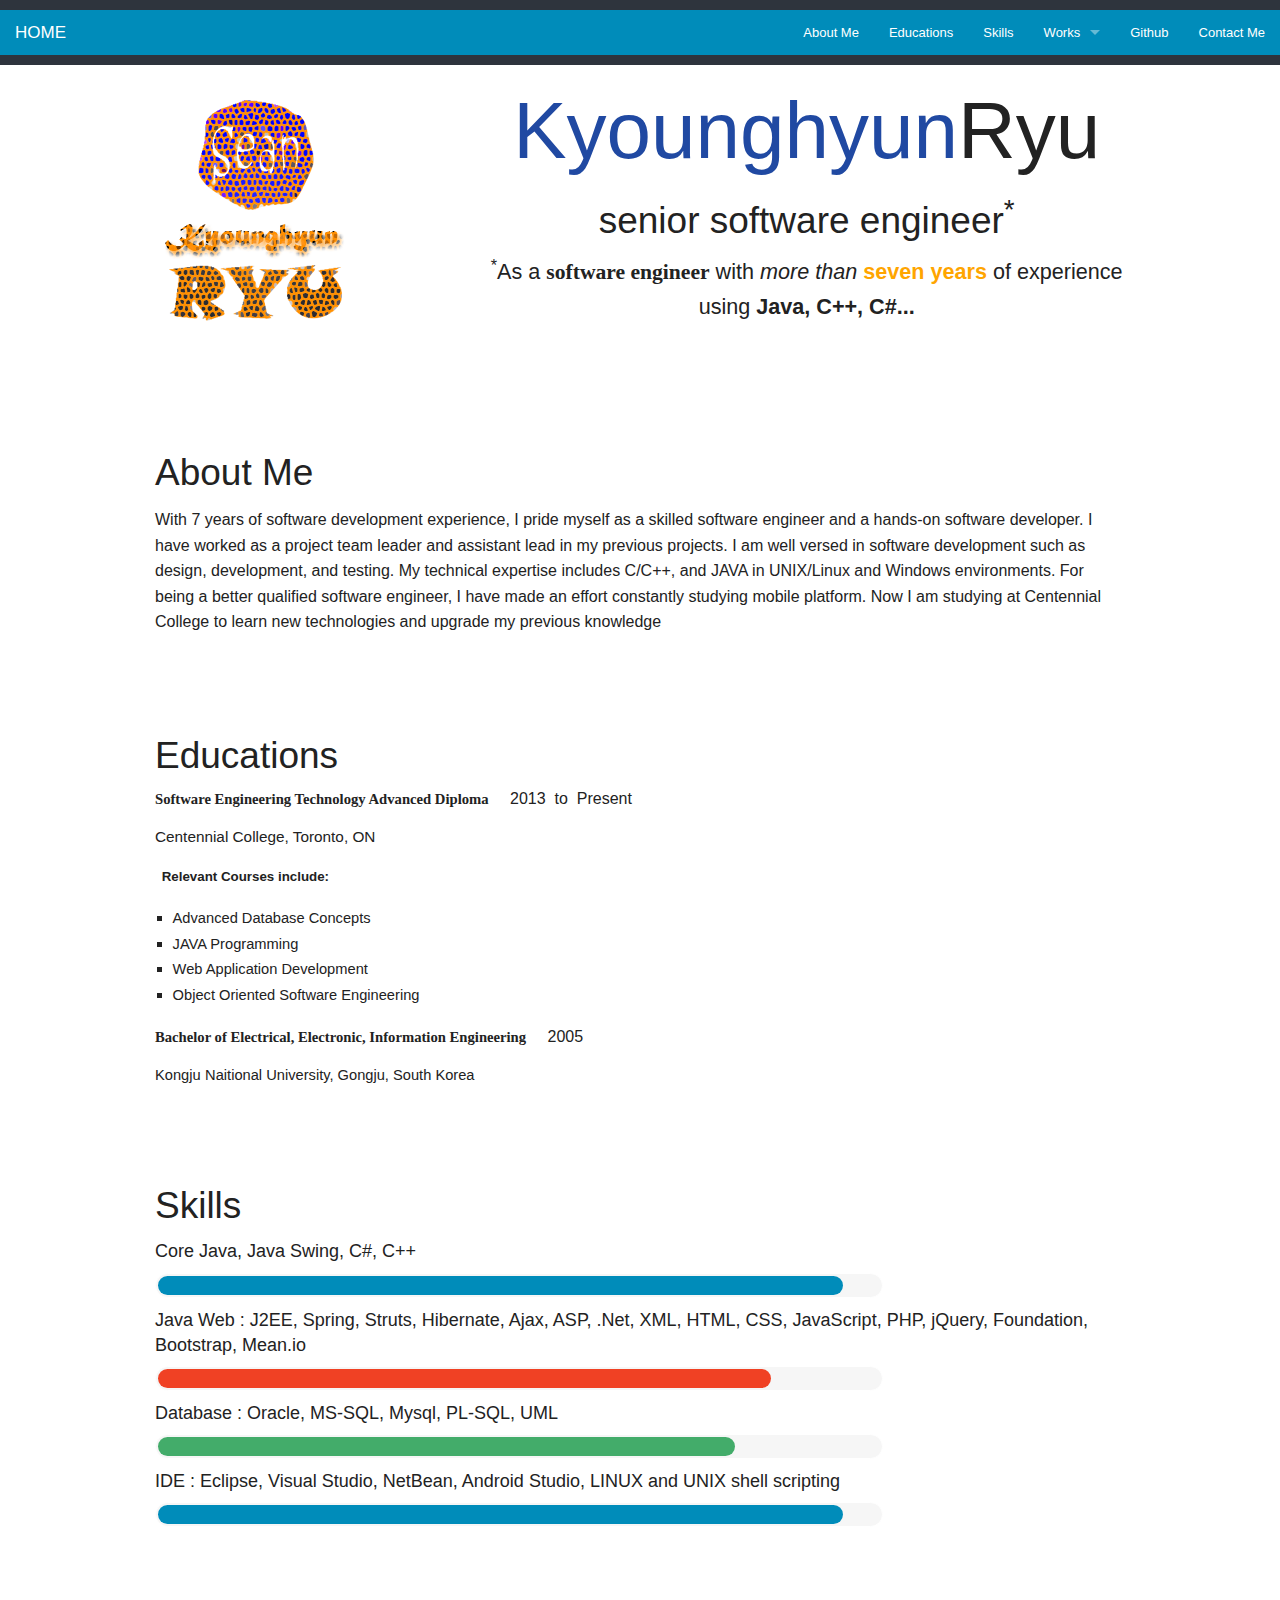
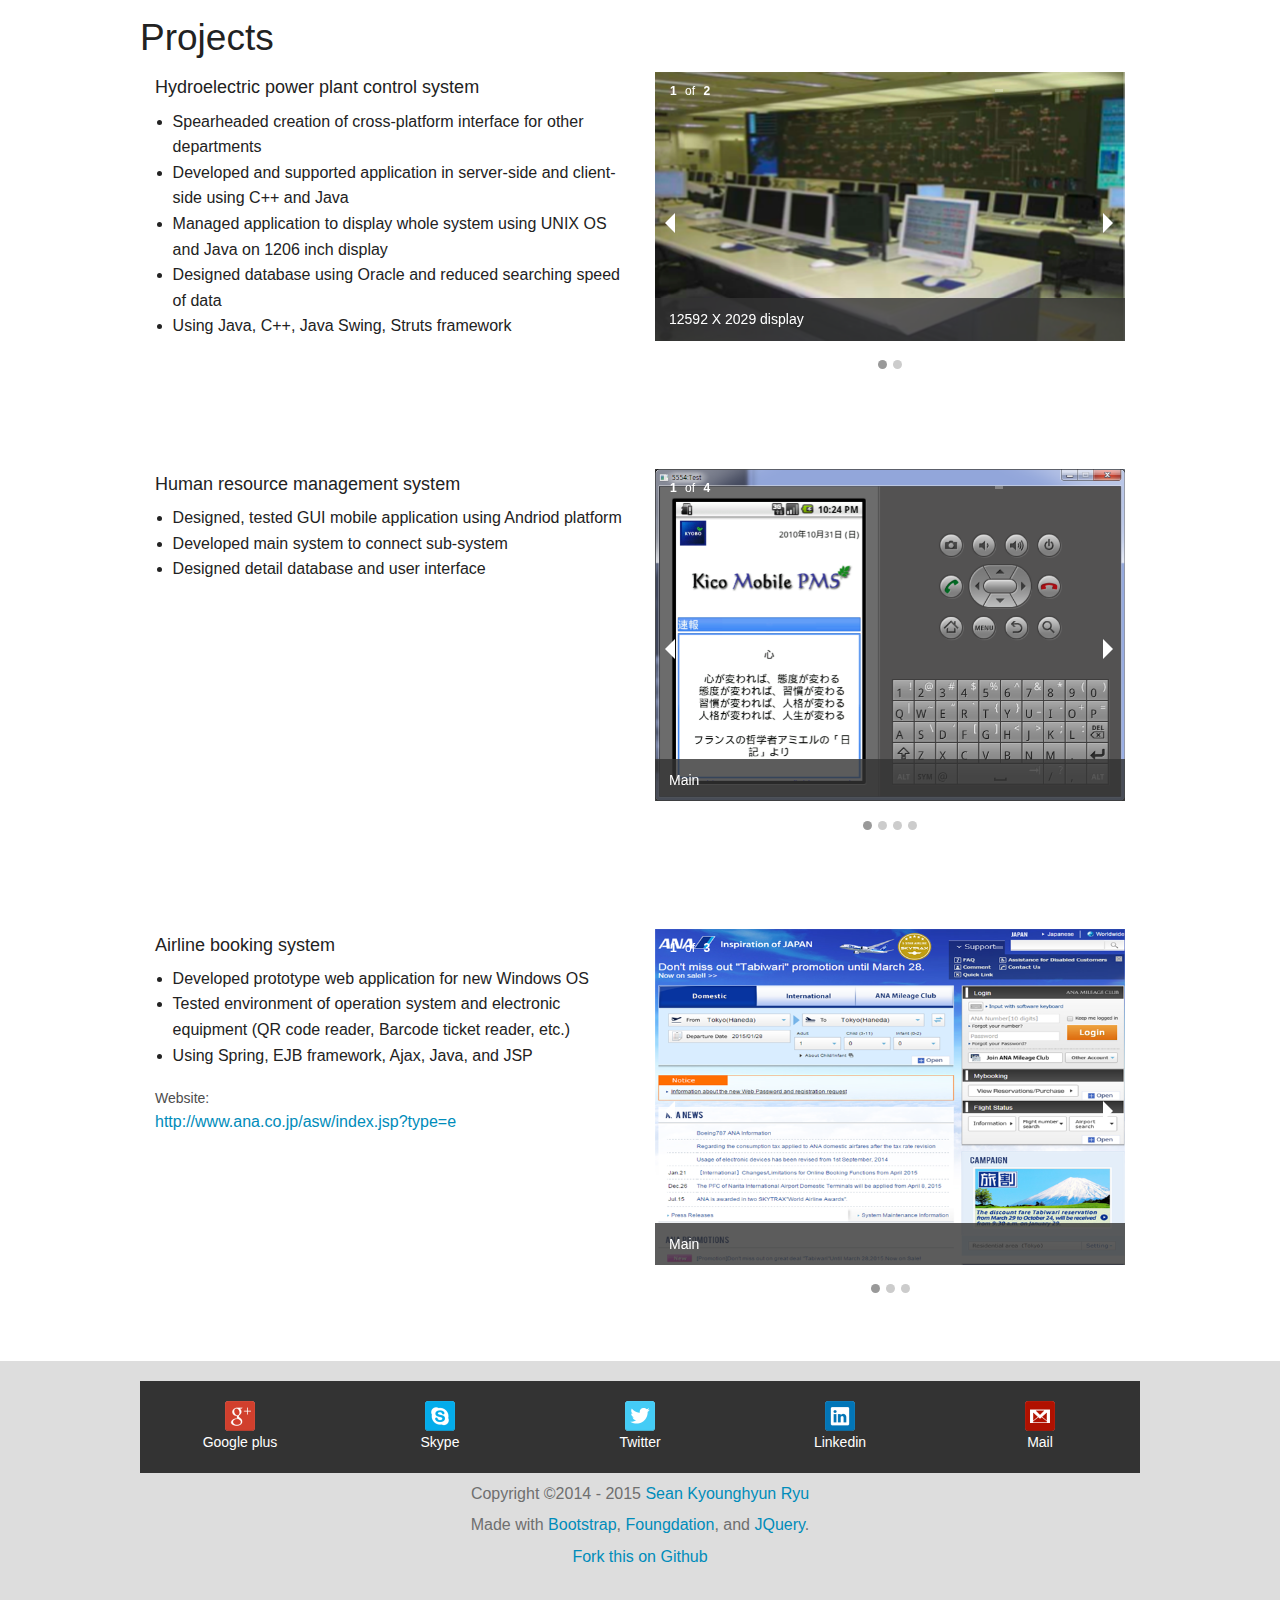
==== commit 52b547b9: "change menu fixed" ====
--- a/WebContent/index.html
+++ b/WebContent/index.html
@@ -9,326 +9,332 @@
     <link href="styles/app.css" rel="stylesheet" />
     <link href="styles/foundation.css" rel="stylesheet" />
 </head>
-<body>
-
-    <nav class="top-bar" data-topbar role="navigation">
-        <ul class="title-area">
-            <li class="name">
-                <h1><a href="#home">Home</a></h1>
-            </li>
-            <!-- Remove the class "menu-icon" to get rid of menu icon. Take out "Menu" to just have icon alone -->
-            <li class="toggle-topbar menu-icon"><a href="#"><span>Menu</span></a></li>
-        </ul>
-
-        <section class="top-bar-section">
-            <!-- Right Nav Section -->
-            <ul class="right">
-                <li class="name"><a href="#content" class="buttonNew">About Me</a></li>
-                <li class="name"><a href="#education" class="buttonNew">Educations</a></li>
-                <li class="name"><a href="#skills" class="buttonNew">Skills</a></li>
-                <li class="has-dropdown">
-                    <a href="#project" class="buttonNew">Works</a>
-                    <ul class="dropdown">
-                        <li><a href="#project1" class="buttonNew">Hydroelectric power plant control system</a></li>
-                        <li class="buttonNew"><a href="#project2">Human resource management system</a></li>
-                        <li class="buttonNew"><a href="#project3">Airline booking system</a></li>
-                    </ul>
-                </li>
-                <li class="name"><a href="https://github.com/SEAN-KH-RYU/Portfolio" class="buttonNew">Github</a></li>
-                <li class="name"><a href="#contact" class="buttonNew">Contact Me</a></li>
-
-            </ul>
-
-            <!-- Left Nav Section -->
-            <!--<ul class="left">
-                <li><a href="#">Left Nav Button</a></li>
-            </ul>
-            -->
-        </section>
-    </nav>
-    <div id="home" class="row">
-        <aside class="large-4 small-6 columns">
-            <img src="images/logo.png" />
-        </aside>
-
-        <header class="large-8 small-6 columns">
-
-            <div class='jumbotron'>
-                <h1>
-                    <span class='highlight'>Kyounghyun</span>Ryu
-                </h1>
-                <h2>
-                    senior software engineer<sup>*</sup>
-                </h2>
-                <p class='explanation'>
-                    <sup>*</sup>As a
-                    <span class='guru'>software engineer</span>
-                    with
-                    <em>more than</em>
-
-                    <span class='ninja'>seven years</span>
-                    of experience using
-                    <span class='robot-zombie'>Java, C++, C#...</span>
-                </p>
-            </div>
-
-        </header>
-
-    </div>
-    <div id="content" class="row">
-        <article class="large-12 columns">
-            <h2>About Me</h2>
-            <p>
-                With 7 years of software development experience, I pride myself as a skilled software engineer and a hands-on software developer. I have worked as a project team leader and assistant lead in my previous projects. I am well versed in software development such as design, development, and testing. My technical expertise includes C/C++, and JAVA in UNIX/Linux and Windows environments. For being a better qualified software engineer, I have made an effort constantly studying mobile platform. Now I am studying at Centennial College to learn new technologies and upgrade my previous knowledge
-            </p>
-
-        </article>
-    </div>
-    <div id="education" class="row">
-        <article class="large-12 columns">
-            <h2>Educations</h2>
-            <p class=MsoNormal style='margin-right:-20.05pt;line-height:115%'>
-                <b>
-                    <span lang=EN-US
-                          style='font-size:11.0pt;line-height:115%;font-family:"Arial Black","sans-serif"'>
-                        Software
-                        Engineering Technology Advanced Diploma
-                    </span>
-                </b>&nbsp;&nbsp;&nbsp;&nbsp;2013<span lang=EN-US style='font-family:"Arial","sans-serif"'>&nbsp;&nbsp;to</span><span lang=EN-US style='font-family:"Arial","sans-serif";'>&nbsp;&nbsp;Present</span><b>
-                </b>
-            </p>
-
-            <p class=MsoNormal style='line-height:115%'>
-                <span lang=EN-US style='font-size:11.5pt;line-height:115%;font-family:"Arial","sans-serif"'>
-                    Centennial College, Toronto, ON
-                </span>
-            </p>
-            <p class=MsoNormal style='text-indent:5.0pt;line-height:115%'>
-                <b>
-                    <span lang=EN-US
-                          style='font-size:10.0pt;line-height:115%;font-family:"Arial","sans-serif"'>
-                        Relevant Courses include:
-                    </span>
-                </b>
-            </p>
-            <ul type=square>
-                <li class=MsoNormal style='text-align:justify;'>
-                    <span lang=EN-US style='font-size:11.0pt; font-family:"Arial","sans-serif"'>Advanced Database Concepts</span>
-                </li>
-                <li class=MsoNormal style='text-align:justify;'>
-                    <span lang=EN-US style='font-size:11.0pt; font-family:"Arial","sans-serif"'>JAVA Programming</span>
-                </li>
-                <li class=MsoNormal style='text-align:justify;'>
-                    <span lang=EN-US style='font-size:11.0pt; font-family:"Arial","sans-serif"'>Web Application Development</span>
-                </li>
-                <li class=MsoNormal style='text-align:justify;'>
-                    <span lang=EN-US style='font-size:11.0pt; font-family:"Arial","sans-serif"'>Object Oriented Software Engineering</span>
-                </li>
-            </ul>
-            <p class=MsoNormal style='margin-right:15.25pt;text-align:justify;line-height:115%'>
-                <b>
-                    <span lang=EN-US style='font-size:11.0pt;line-height:115%;font-family:"Arial Black","sans-serif"'>
-                        Bachelor of Electrical, Electronic, Information Engineering
-                    </span>
-                </b>
-                <span lang=EN-US style='font-family:"Arial","sans-serif"'>&nbsp;&nbsp;&nbsp;&nbsp;2005</span>
-            </p>
-
-            <p class=MsoNormal style='line-height:115%'>
-                <span class=SpellE>
-                    <span lang=EN-US style='font-size:11.0pt;line-height:115%;font-family:"Arial","sans-serif"'>Kongju</span>
-                </span><span lang=EN-US style='font-size:11.0pt;line-height:115%;font-family:"Arial","sans-serif"'>
-                    <span class=SpellE>Naitional</span> University, <span class=SpellE>Gongju</span>,
-                    South Korea
-                </span>
-            </p>
-        </article>
-    </div>
-    <div id="skills" class="row">
-        <article class="large-12 columns">
-            <h2>Skills</h2>
-            <h5>Core Java, Java Swing, C#, C++</h5>
-            <div class="progress large-9 round">
-                <span class="meter" style="width: 95%"></span>
-            </div>
-            <h5>Java Web : J2EE, Spring, Struts, Hibernate, Ajax, ASP, .Net, XML, HTML, CSS, JavaScript, PHP, jQuery, Foundation, Bootstrap, Mean.io</h5>
-            <div class="progress large-9 alert round">
-                <span class="meter" style="width: 85%"></span>
-            </div>
-            <h5>Database : Oracle, MS-SQL, Mysql, PL-SQL, UML</h5>
-            <div class="progress large-9 success round">
-                <span class="meter" style="width: 80%"></span>
-            </div>
-            <h5>IDE : Eclipse, Visual Studio, NetBean, Android Studio, LINUX and UNIX shell scripting</h5>
-            <div class="progress large-9 round">
-                <span class="meter" style="width: 95%"></span>
-            </div>
-        </article>
-    </div>
-    <br /><br />
-    <div id="project" class="row">
-        <h2>Projects</h2>
-        <aside id="project1" class="large-6 small-6 columns">
-            <h5>Hydroelectric power plant control system</h5>
-            <ul>
-                <li>Spearheaded creation of cross-platform interface for other departments</li>
-                <li>Developed and supported application in server-side and client-side using C++ and Java</li>
-                <li>Managed application to display whole system using UNIX OS and Java on 1206 inch display</li>
-                <li>Designed database using Oracle and reduced searching speed of data</li>
-                <li>Using Java, C++, Java Swing, Struts framework</li>
-            </ul>
-        </aside>
-
-        <header class="large-6 small-6 columns">
-
-            <div class="orbit-container">
-                <ul class="example-orbit-content" data-orbit>
-                    <li data-orbit-slide="headline-1">
-                        <img src="images/work1.png" alt="slide 1" />
-                        <div class="orbit-caption">
-                            12592 X 2029 display
-                        </div>
-                    </li>
-                    <li data-orbit-slide="headline-2">
-                        <img src="images/work2.png" alt="slide 2" />
-                        <div class="orbit-caption">
-                            Enlargement
-                        </div>
-                    </li>
-                </ul>
-            </div>
-
-        </header>
-    </div>
-    <div id="project2" class="row">
-        <aside class="large-6 small-6 columns">
-            <h5>Human resource management system</h5>
-            <ul>
-                <li>Designed, tested GUI mobile application using Andriod platform</li>
-                <li>Developed main system to connect sub-system</li>
-                <li>Designed detail database and user interface</li>
-            </ul>
-        </aside>
-
-        <header class="large-6 small-6 columns">
-
-            <div class="orbit-container">
-                <ul class="example-orbit-content" data-orbit>
-                    <li data-orbit-slide="headline-1">
-                        <img src="images/hrms1.png" alt="slide 1" />
-                        <div class="orbit-caption">
-                            Main
-                        </div>
-                    </li>
-                    <li data-orbit-slide="headline-2">
-                        <img src="images/hrms2.png" alt="slide 2" />
-                        <div class="orbit-caption">
-                            Search employee
-                        </div>
-                    </li>
-                    <li data-orbit-slide="headline-3">
-                        <img src="images/hrms3.png" alt="slide 3" />
-                        <div class="orbit-caption">
-                            Calender
-                        </div>
-                    </li>
-                    <li data-orbit-slide="headline-4">
-                        <img src="images/hrms4.png" alt="slide 4" />
-                        <div class="orbit-caption">
-                            Configration
-                        </div>
-                    </li>
-                </ul>
-            </div>
-
-        </header>
-    </div>
-    <div id="project3" class="row">
-        <aside class="large-6 small-6 columns">
-            <h5>Airline booking system</h5>
-            <ul>
-                <li>Developed prototype web application for new Windows OS</li>
-                <li>Tested environment of operation system and electronic equipment (QR code reader, Barcode ticket reader, etc.)</li>
-                <li>Using Spring, EJB framework, Ajax, Java, and JSP</li>
-            </ul>
-            <p>
-                <label>Website:</label>
-                <a href='http://www.ana.co.jp/asw/index.jsp?type=e'>http://www.ana.co.jp/asw/index.jsp?type=e</a>
-            </p>
-        </aside>
-        <header class="large-6 small-6 columns">
-            <div class="orbit-container">
-                <ul class="example-orbit-content" data-orbit>
-                    <li data-orbit-slide="headline-1">
-                        <img src="images/ana1.png" alt="slide 1" />
-                        <div class="orbit-caption">
-                            Main
-                        </div>
-                    </li>
-                    <li data-orbit-slide="headline-2">
-                        <img src="images/ana2.png" alt="slide 2" />
-                        <div class="orbit-caption">
-                            View Reservation
-                        </div>
-                    </li>
-                    <li data-orbit-slide="headline-3">
-                        <img src="images/ana3.png" alt="slide 3" />
-                        <div class="orbit-caption">
-                            About
-                        </div>
-                    </li>
-                </ul>
-            </div>
-        </header>
-    </div>
-    <div id="contact" class='footer'>
-        <div class='container'>
-            <div class='row'>
-                <div class='col-md-12'>
-                    <div class="icon-bar five-up">
-                        <a href="https://plus.google.com/u/0/102549438948363151377/posts" class="item">
-                            <img src="images/googleplus.png" />
-                            <label>Google plus</label>
-                        </a>
-                        <a href="skype:eva700ca?userinfo" class="item">
-                            <img src="images/skype.png" />
-                            <label>Skype</label>
-                        </a>
-                        <a href="https://twitter.com/share" class="item">
-                            <img src="images/twitter.png" />
-                            <label>Twitter</label>
-                        </a>
-                        <a href="https://ca.linkedin.com/in/SeanKRyu" class="item">
-                            <img src="images/linkedin.png" />
-                            <label>Linkedin</label>
-                        </a>
-                        <a href="mailto:sean.k.ryu@gmail.com.com" class=" item">
-                            <img src="images/mail.png" />
-                            <label>Mail</label>
-                        </a>
-                    </div>
-                    
-                </div>
-                
-                <div class='col-md-12 ' align="center">
-                    <p class='subheader'>
-                        Copyright &copy;2014 - 2015
-                        <a href='http://sean.kyounghyun.ryu.net'>Sean Kyounghyun Ryu</a>
-                    </p>
-                    <p class='subheader'>
-                        Made with <a href="http://getbootstrap.com">Bootstrap</a>,
-                        <a href="http://foundation.zurb.com/">Foungdation</a>, and
-                        <a href="http://jquery.com/">JQuery</a>.
-                    </p>
-                    <p><a href="https://github.com/SEAN-KH-RYU/Portfolio">Fork this on Github</a></p>
-                </div>
-            </div>
-        </div>
-    </div>
-    <!-- JavaScript Section -->
-    <script src="Scripts/lib/jquery.js"></script>
-    <script src="Scripts/lib/foundation.min.js"></script>
-    <script>$(document).foundation();</script>
-    <script src="Scripts/lib/app.js"></script>
+<body>
+    <!-- Header -->
+    <header id="header">
+        <div class="container">
+            <!-- Logo -->
+            <!-- Navigation -->
+            <nav class="top-bar" data-topbar role="navigation">
+                <ul class="title-area">
+                    <li class="name">
+                        <h1><a href="#home">HOME</a></h1>
+                    </li>
+                    <!-- Remove the class "menu-icon" to get rid of menu icon. Take out "Menu" to just have icon alone -->
+                    <li class="toggle-topbar menu-icon"><a href="#"><span>Menu</span></a></li>
+                </ul>
+                <section class="top-bar-section">
+                    <!-- Right Nav Section -->
+                    <ul class="right">
+                        <li class="name"><a href="#content" class="buttonNew">About Me</a></li>
+                        <li class="name"><a href="#education" class="buttonNew">Educations</a></li>
+                        <li class="name"><a href="#skills" class="buttonNew">Skills</a></li>
+                        <li class="has-dropdown">
+                            <a href="#project" class="buttonNew">Works</a>
+                            <ul class="dropdown">
+                                <li><a href="#project" class="buttonNew">Hydroelectric power plant control system</a></li>
+                                <li class="buttonNew"><a href="#project2">Human resource management system</a></li>
+                                <li class="buttonNew"><a href="#project3">Airline booking system</a></li>
+                            </ul>
+                        </li>
+                        <li class="name"><a href="https://github.com/SEAN-KH-RYU/Portfolio" class="buttonNew">Github</a></li>
+                        <li class="name"><a href="#contact" class="buttonNew">Contact Me</a></li>
+                    </ul>
+                    <!-- Left Nav Section -->
+                    <!--<ul class="left">
+                <li><a href="#">Left Nav Button</a></li>
+            </ul>
+            -->
+                </section>
+            </nav>
+        </div>
+    </header>
+    <!-- #header -->
+    <div id="home" class="row">
+        <br /><br /><br />
+
+        <aside class="large-4 small-6 columns">
+            <img src="images/logo.png" />
+        </aside>
+        <header class="large-8 small-6 columns">
+            <div class='jumbotron'>
+                <h1>
+                    <span class='highlight'>Kyounghyun</span>Ryu
+                </h1>
+                <h2>
+                    senior software engineer<sup>*</sup>
+                </h2>
+                <h3>
+                    <p class='explanation'>
+                        <sup>*</sup>As a
+                        <span class='guru'>software engineer</span>
+                        with
+                        <em>more than</em>
+                        <span class='ninja'>seven years</span>
+                        of experience using
+                        <span class='robot-zombie'>Java, C++, C#...</span>
+                    </p>
+                </h3>
+            </div>
+        </header>
+    </div>
+    <div id="content" class="row">
+        <br /><br /><br />
+
+        <article class="large-12 columns">
+            <h2>About Me</h2>
+            <p>
+                With 7 years of software development experience, I pride myself as a skilled software engineer and a hands-on software developer. I have worked as a project team leader and assistant lead in my previous projects. I am well versed in software development such as design, development, and testing. My technical expertise includes C/C++, and JAVA in UNIX/Linux and Windows environments. For being a better qualified software engineer, I have made an effort constantly studying mobile platform. Now I am studying at Centennial College to learn new technologies and upgrade my previous knowledge
+            </p>
+        </article>
+    </div>
+    <div id="education" class="row">
+        <br /><br /><br />
+
+        <article class="large-12 columns">
+            <h2>Educations</h2>
+            <p class=MsoNormal style='margin-right:-20.05pt;line-height:115%'>
+                <b>
+                    <span lang=EN-US
+                          style='font-size:11.0pt;line-height:115%;font-family:"Arial Black","sans-serif"'>
+                        Software
+                        Engineering Technology Advanced Diploma
+                    </span>
+                </b>&nbsp;&nbsp;&nbsp;&nbsp;2013<span lang=EN-US style='font-family:"Arial","sans-serif"'>&nbsp;&nbsp;to</span><span lang=EN-US style='font-family:"Arial","sans-serif";'>&nbsp;&nbsp;Present</span><b>
+                </b>
+            </p>
+            <p class=MsoNormal style='line-height:115%'>
+                <span lang=EN-US style='font-size:11.5pt;line-height:115%;font-family:"Arial","sans-serif"'>
+                    Centennial College, Toronto, ON
+                </span>
+            </p>
+            <p class=MsoNormal style='text-indent:5.0pt;line-height:115%'>
+                <b>
+                    <span lang=EN-US
+                          style='font-size:10.0pt;line-height:115%;font-family:"Arial","sans-serif"'>
+                        Relevant Courses include:
+                    </span>
+                </b>
+            </p>
+            <ul type=square>
+                <li class=MsoNormal style='text-align:justify;'>
+                    <span lang=EN-US style='font-size:11.0pt; font-family:"Arial","sans-serif"'>Advanced Database Concepts</span>
+                </li>
+                <li class=MsoNormal style='text-align:justify;'>
+                    <span lang=EN-US style='font-size:11.0pt; font-family:"Arial","sans-serif"'>JAVA Programming</span>
+                </li>
+                <li class=MsoNormal style='text-align:justify;'>
+                    <span lang=EN-US style='font-size:11.0pt; font-family:"Arial","sans-serif"'>Web Application Development</span>
+                </li>
+                <li class=MsoNormal style='text-align:justify;'>
+                    <span lang=EN-US style='font-size:11.0pt; font-family:"Arial","sans-serif"'>Object Oriented Software Engineering</span>
+                </li>
+            </ul>
+            <p class=MsoNormal style='margin-right:15.25pt;text-align:justify;line-height:115%'>
+                <b>
+                    <span lang=EN-US style='font-size:11.0pt;line-height:115%;font-family:"Arial Black","sans-serif"'>
+                        Bachelor of Electrical, Electronic, Information Engineering
+                    </span>
+                </b>
+                <span lang=EN-US style='font-family:"Arial","sans-serif"'>&nbsp;&nbsp;&nbsp;&nbsp;2005</span>
+            </p>
+            <p class=MsoNormal style='line-height:115%'>
+                <span class=SpellE>
+                    <span lang=EN-US style='font-size:11.0pt;line-height:115%;font-family:"Arial","sans-serif"'>Kongju</span>
+                </span><span lang=EN-US style='font-size:11.0pt;line-height:115%;font-family:"Arial","sans-serif"'>
+                    <span class=SpellE>Naitional</span> University, <span class=SpellE>Gongju</span>,
+                    South Korea
+                </span>
+            </p>
+        </article>
+    </div>
+    <div id="skills" class="row">
+        <br /><br /><br />
+
+        <article class="large-12 columns">
+            <h2>Skills</h2>
+            <h5>Core Java, Java Swing, C#, C++</h5>
+            <div class="progress large-9 round">
+                <span class="meter" style="width: 95%"></span>
+            </div>
+            <h5>Java Web : J2EE, Spring, Struts, Hibernate, Ajax, ASP, .Net, XML, HTML, CSS, JavaScript, PHP, jQuery, Foundation, Bootstrap, Mean.io</h5>
+            <div class="progress large-9 alert round">
+                <span class="meter" style="width: 85%"></span>
+            </div>
+            <h5>Database : Oracle, MS-SQL, Mysql, PL-SQL, UML</h5>
+            <div class="progress large-9 success round">
+                <span class="meter" style="width: 80%"></span>
+            </div>
+            <h5>IDE : Eclipse, Visual Studio, NetBean, Android Studio, LINUX and UNIX shell scripting</h5>
+            <div class="progress large-9 round">
+                <span class="meter" style="width: 95%"></span>
+            </div>
+        </article>
+    </div>
+    <div id="project" class="row">
+        <br /><br /><br />
+
+        <h2>Projects</h2>
+        <aside id="project1" class="large-6 small-6 columns">
+
+            <h5>Hydroelectric power plant control system</h5>
+            <ul>
+                <li>Spearheaded creation of cross-platform interface for other departments</li>
+                <li>Developed and supported application in server-side and client-side using C++ and Java</li>
+                <li>Managed application to display whole system using UNIX OS and Java on 1206 inch display</li>
+                <li>Designed database using Oracle and reduced searching speed of data</li>
+                <li>Using Java, C++, Java Swing, Struts framework</li>
+            </ul>
+        </aside>
+        <header class="large-6 small-6 columns">
+            <div class="orbit-container">
+                <ul class="example-orbit-content" data-orbit>
+                    <li data-orbit-slide="headline-1">
+                        <img src="images/work1.png" alt="slide 1" />
+                        <div class="orbit-caption">
+                            12592 X 2029 display
+                        </div>
+                    </li>
+                    <li data-orbit-slide="headline-2">
+                        <img src="images/work2.png" alt="slide 2" />
+                        <div class="orbit-caption">
+                            Enlargement
+                        </div>
+                    </li>
+                </ul>
+            </div>
+        </header>
+    </div>
+    <div id="project2" class="row">
+        <br /><br /><br />
+
+        <aside class="large-6 small-6 columns">
+            <h5>Human resource management system</h5>
+            <ul>
+                <li>Designed, tested GUI mobile application using Andriod platform</li>
+                <li>Developed main system to connect sub-system</li>
+                <li>Designed detail database and user interface</li>
+            </ul>
+        </aside>
+        <header class="large-6 small-6 columns">
+            <div class="orbit-container">
+                <ul class="example-orbit-content" data-orbit>
+                    <li data-orbit-slide="headline-1">
+                        <img src="images/hrms1.png" alt="slide 1" />
+                        <div class="orbit-caption">
+                            Main
+                        </div>
+                    </li>
+                    <li data-orbit-slide="headline-2">
+                        <img src="images/hrms2.png" alt="slide 2" />
+                        <div class="orbit-caption">
+                            Search employee
+                        </div>
+                    </li>
+                    <li data-orbit-slide="headline-3">
+                        <img src="images/hrms3.png" alt="slide 3" />
+                        <div class="orbit-caption">
+                            Calender
+                        </div>
+                    </li>
+                    <li data-orbit-slide="headline-4">
+                        <img src="images/hrms4.png" alt="slide 4" />
+                        <div class="orbit-caption">
+                            Configration
+                        </div>
+                    </li>
+                </ul>
+            </div>
+        </header>
+    </div>
+    <div id="project3" class="row">
+        <br /><br /><br />
+
+        <aside class="large-6 small-6 columns">
+            <h5>Airline booking system</h5>
+            <ul>
+                <li>Developed prototype web application for new Windows OS</li>
+                <li>Tested environment of operation system and electronic equipment (QR code reader, Barcode ticket reader, etc.)</li>
+                <li>Using Spring, EJB framework, Ajax, Java, and JSP</li>
+            </ul>
+            <p>
+                <label>Website:</label>
+                <a href='http://www.ana.co.jp/asw/index.jsp?type=e'>http://www.ana.co.jp/asw/index.jsp?type=e</a>
+            </p>
+        </aside>
+        <header class="large-6 small-6 columns">
+            <div class="orbit-container">
+                <ul class="example-orbit-content" data-orbit>
+                    <li data-orbit-slide="headline-1">
+                        <img src="images/ana1.png" alt="slide 1" />
+                        <div class="orbit-caption">
+                            Main
+                        </div>
+                    </li>
+                    <li data-orbit-slide="headline-2">
+                        <img src="images/ana2.png" alt="slide 2" />
+                        <div class="orbit-caption">
+                            View Reservation
+                        </div>
+                    </li>
+                    <li data-orbit-slide="headline-3">
+                        <img src="images/ana3.png" alt="slide 3" />
+                        <div class="orbit-caption">
+                            About
+                        </div>
+                    </li>
+                </ul>
+            </div>
+        </header>
+    </div>
+    <div id="contact" class='footer'>
+        <div class='container'>
+            <div class='row'>
+                <div class='col-md-12'>
+                    <div class="icon-bar five-up">
+                        <a href="https://plus.google.com/u/0/102549438948363151377/posts" class="item">
+                            <img src="images/googleplus.png" />
+                            <label>Google plus</label>
+                        </a>
+                        <a href="skype:eva700ca?userinfo" class="item">
+                            <img src="images/skype.png" />
+                            <label>Skype</label>
+                        </a>
+                        <a href="https://twitter.com/share" class="item">
+                            <img src="images/twitter.png" />
+                            <label>Twitter</label>
+                        </a>
+                        <a href="https://ca.linkedin.com/in/SeanKRyu" class="item">
+                            <img src="images/linkedin.png" />
+                            <label>Linkedin</label>
+                        </a>
+                        <a href="mailto:sean.k.ryu@gmail.com.com" class=" item">
+                            <img src="images/mail.png" />
+                            <label>Mail</label>
+                        </a>
+                    </div>
+
+                </div>
+
+                <div class='col-md-12 ' align="center">
+                    <p class='subheader'>
+                        Copyright &copy;2014 - 2015
+                        <a href='http://sean.kyounghyun.ryu.net'>Sean Kyounghyun Ryu</a>
+                    </p>
+                    <p class='subheader'>
+                        Made with <a href="http://getbootstrap.com">Bootstrap</a>,
+                        <a href="http://foundation.zurb.com/">Foungdation</a>, and
+                        <a href="http://jquery.com/">JQuery</a>.
+                    </p>
+                    <p><a href="https://github.com/SEAN-KH-RYU/Portfolio">Fork this on Github</a></p>
+                </div>
+            </div>
+        </div>
+    </div>
+    <!-- JavaScript Section -->
+    <script src="Scripts/lib/jquery.js"></script>
+    <script src="Scripts/lib/foundation.min.js"></script>
+    <script>$(document).foundation();</script>
+    <script src="Scripts/lib/app.js"></script>
 </body>
 </html>
--- a/WebContent/styles/app.css
+++ b/WebContent/styles/app.css
@@ -1,21 +1,231 @@
-﻿@import url("//fonts.googleapis.com/css?family=Open+Sans:400italic,700italic,400,700");/*!
- * bootswatch v3.2.0
- * Homepage: http://bootswatch.com
- * Copyright 2012-2014 Thomas Park
- * Licensed under MIT
- * Based on Bootstrap
-*//*! normalize.css v3.0.1 | MIT License | git.io/normalize */html{font-family:sans-serif;-ms-text-size-adjust:100%;-webkit-text-size-adjust:100%}body{margin:0}article,aside,details,figcaption,figure,footer,header,hgroup,main,nav,section,summary{display:block}audio,canvas,progress,video{display:inline-block;vertical-align:baseline}audio:not([controls]){display:none;height:0}[hidden],template{display:none}a{background:transparent}a:active,a:hover{outline:0}abbr[title]{border-bottom:1px dotted}b,strong{font-weight:bold}dfn{font-style:italic}h1{font-size:2em;margin:0.67em 0}mark{background:#ff0;color:#000}small{font-size:80%}sub,sup{font-size:75%;line-height:0;position:relative;vertical-align:baseline}sup{top:-0.5em}sub{bottom:-0.25em}img{border:0}svg:not(:root){overflow:hidden}figure{margin:1em 40px}hr{-moz-box-sizing:content-box;box-sizing:content-box;height:0}pre{overflow:auto}code,kbd,pre,samp{font-family:monospace, monospace;font-size:1em}button,input,optgroup,select,textarea{color:inherit;font:inherit;margin:0}button{overflow:visible}button,select{text-transform:none}button,html input[type="button"],input[type="reset"],input[type="submit"]{-webkit-appearance:button;cursor:pointer}button[disabled],html input[disabled]{cursor:default}button::-moz-focus-inner,input::-moz-focus-inner{border:0;padding:0}input{line-height:normal}input[type="checkbox"],input[type="radio"]{box-sizing:border-box;padding:0}input[type="number"]::-webkit-inner-spin-button,input[type="number"]::-webkit-outer-spin-button{height:auto}input[type="search"]{-webkit-appearance:textfield;-moz-box-sizing:content-box;-webkit-box-sizing:content-box;box-sizing:content-box}input[type="search"]::-webkit-search-cancel-button,input[type="search"]::-webkit-search-decoration{-webkit-appearance:none}fieldset{border:1px solid #c0c0c0;margin:0 2px;padding:0.35em 0.625em 0.75em}legend{border:0;padding:0}textarea{overflow:auto}optgroup{font-weight:bold}table{border-collapse:collapse;border-spacing:0}td,th{padding:0}@media print{*{text-shadow:none !important;color:#000 !important;background:transparent !important;box-shadow:none !important}a,a:visited{text-decoration:underline}a[href]:after{content:" (" attr(href) ")"}abbr[title]:after{content:" (" attr(title) ")"}a[href^="javascript:"]:after,a[href^="#"]:after{content:""}pre,blockquote{border:1px solid #999;page-break-inside:avoid}thead{display:table-header-group}tr,img{page-break-inside:avoid}img{max-width:100% !important}p,h2,h3{orphans:3;widows:3}h2,h3{page-break-after:avoid}select{background:#fff !important}.navbar{display:none}.table td,.table th{background-color:#fff !important}.btn>.caret,.dropup>.btn>.caret{border-top-color:#000 !important}.label{border:1px solid #000}.table{border-collapse:collapse !important}.table-bordered th,.table-bordered td{border:1px solid #ddd !important}}@font-face{font-family:'Glyphicons Halflings';src:url("../fonts/glyphicons-halflings-regular-f3a9a3b6.eot");src:url("../fonts/glyphicons-halflings-regular-f3a9a3b6.eot?#iefix") format("embedded-opentype"),url("../fonts/glyphicons-halflings-regular-22037a34.woff") format("woff"),url("../fonts/glyphicons-halflings-regular-aafafdc0.ttf") format("truetype"),url("../fonts/glyphicons-halflings-regular-3ef91859.svg#glyphicons_halflingsregular") format("svg")}.glyphicon{position:relative;top:1px;display:inline-block;font-family:'Glyphicons Halflings';font-style:normal;font-weight:normal;line-height:1;-webkit-font-smoothing:antialiased;-moz-osx-font-smoothing:grayscale}.glyphicon-asterisk:before{content:"\2a"}.glyphicon-plus:before{content:"\2b"}.glyphicon-euro:before{content:"\20ac"}.glyphicon-minus:before{content:"\2212"}.glyphicon-cloud:before{content:"\2601"}.glyphicon-envelope:before{content:"\2709"}.glyphicon-pencil:before{content:"\270f"}.glyphicon-glass:before{content:"\e001"}.glyphicon-music:before{content:"\e002"}.glyphicon-search:before{content:"\e003"}.glyphicon-heart:before{content:"\e005"}.glyphicon-star:before{content:"\e006"}.glyphicon-star-empty:before{content:"\e007"}.glyphicon-user:before{content:"\e008"}.glyphicon-film:before{content:"\e009"}.glyphicon-th-large:before{content:"\e010"}.glyphicon-th:before{content:"\e011"}.glyphicon-th-list:before{content:"\e012"}.glyphicon-ok:before{content:"\e013"}.glyphicon-remove:before{content:"\e014"}.glyphicon-zoom-in:before{content:"\e015"}.glyphicon-zoom-out:before{content:"\e016"}.glyphicon-off:before{content:"\e017"}.glyphicon-signal:before{content:"\e018"}.glyphicon-cog:before{content:"\e019"}.glyphicon-trash:before{content:"\e020"}.glyphicon-home:before{content:"\e021"}.glyphicon-file:before{content:"\e022"}.glyphicon-time:before{content:"\e023"}.glyphicon-road:before{content:"\e024"}.glyphicon-download-alt:before{content:"\e025"}.glyphicon-download:before{content:"\e026"}.glyphicon-upload:before{content:"\e027"}.glyphicon-inbox:before{content:"\e028"}.glyphicon-play-circle:before{content:"\e029"}.glyphicon-repeat:before{content:"\e030"}.glyphicon-refresh:before{content:"\e031"}.glyphicon-list-alt:before{content:"\e032"}.glyphicon-lock:before{content:"\e033"}.glyphicon-flag:before{content:"\e034"}.glyphicon-headphones:before{content:"\e035"}.glyphicon-volume-off:before{content:"\e036"}.glyphicon-volume-down:before{content:"\e037"}.glyphicon-volume-up:before{content:"\e038"}.glyphicon-qrcode:before{content:"\e039"}.glyphicon-barcode:before{content:"\e040"}.glyphicon-tag:before{content:"\e041"}.glyphicon-tags:before{content:"\e042"}.glyphicon-book:before{content:"\e043"}.glyphicon-bookmark:before{content:"\e044"}.glyphicon-print:before{content:"\e045"}.glyphicon-camera:before{content:"\e046"}.glyphicon-font:before{content:"\e047"}.glyphicon-bold:before{content:"\e048"}.glyphicon-italic:before{content:"\e049"}.glyphicon-text-height:before{content:"\e050"}.glyphicon-text-width:before{content:"\e051"}.glyphicon-align-left:before{content:"\e052"}.glyphicon-align-center:before{content:"\e053"}.glyphicon-align-right:before{content:"\e054"}.glyphicon-align-justify:before{content:"\e055"}.glyphicon-list:before{content:"\e056"}.glyphicon-indent-left:before{content:"\e057"}.glyphicon-indent-right:before{content:"\e058"}.glyphicon-facetime-video:before{content:"\e059"}.glyphicon-picture:before{content:"\e060"}.glyphicon-map-marker:before{content:"\e062"}.glyphicon-adjust:before{content:"\e063"}.glyphicon-tint:before{content:"\e064"}.glyphicon-edit:before{content:"\e065"}.glyphicon-share:before{content:"\e066"}.glyphicon-check:before{content:"\e067"}.glyphicon-move:before{content:"\e068"}.glyphicon-step-backward:before{content:"\e069"}.glyphicon-fast-backward:before{content:"\e070"}.glyphicon-backward:before{content:"\e071"}.glyphicon-play:before{content:"\e072"}.glyphicon-pause:before{content:"\e073"}.glyphicon-stop:before{content:"\e074"}.glyphicon-forward:before{content:"\e075"}.glyphicon-fast-forward:before{content:"\e076"}.glyphicon-step-forward:before{content:"\e077"}.glyphicon-eject:before{content:"\e078"}.glyphicon-chevron-left:before{content:"\e079"}.glyphicon-chevron-right:before{content:"\e080"}.glyphicon-plus-sign:before{content:"\e081"}.glyphicon-minus-sign:before{content:"\e082"}.glyphicon-remove-sign:before{content:"\e083"}.glyphicon-ok-sign:before{content:"\e084"}.glyphicon-question-sign:before{content:"\e085"}.glyphicon-info-sign:before{content:"\e086"}.glyphicon-screenshot:before{content:"\e087"}.glyphicon-remove-circle:before{content:"\e088"}.glyphicon-ok-circle:before{content:"\e089"}.glyphicon-ban-circle:before{content:"\e090"}.glyphicon-arrow-left:before{content:"\e091"}.glyphicon-arrow-right:before{content:"\e092"}.glyphicon-arrow-up:before{content:"\e093"}.glyphicon-arrow-down:before{content:"\e094"}.glyphicon-share-alt:before{content:"\e095"}.glyphicon-resize-full:before{content:"\e096"}.glyphicon-resize-small:before{content:"\e097"}.glyphicon-exclamation-sign:before{content:"\e101"}.glyphicon-gift:before{content:"\e102"}.glyphicon-leaf:before{content:"\e103"}.glyphicon-fire:before{content:"\e104"}.glyphicon-eye-open:before{content:"\e105"}.glyphicon-eye-close:before{content:"\e106"}.glyphicon-warning-sign:before{content:"\e107"}.glyphicon-plane:before{content:"\e108"}.glyphicon-calendar:before{content:"\e109"}.glyphicon-random:before{content:"\e110"}.glyphicon-comment:before{content:"\e111"}.glyphicon-magnet:before{content:"\e112"}.glyphicon-chevron-up:before{content:"\e113"}.glyphicon-chevron-down:before{content:"\e114"}.glyphicon-retweet:before{content:"\e115"}.glyphicon-shopping-cart:before{content:"\e116"}.glyphicon-folder-close:before{content:"\e117"}.glyphicon-folder-open:before{content:"\e118"}.glyphicon-resize-vertical:before{content:"\e119"}.glyphicon-resize-horizontal:before{content:"\e120"}.glyphicon-hdd:before{content:"\e121"}.glyphicon-bullhorn:before{content:"\e122"}.glyphicon-bell:before{content:"\e123"}.glyphicon-certificate:before{content:"\e124"}.glyphicon-thumbs-up:before{content:"\e125"}.glyphicon-thumbs-down:before{content:"\e126"}.glyphicon-hand-right:before{content:"\e127"}.glyphicon-hand-left:before{content:"\e128"}.glyphicon-hand-up:before{content:"\e129"}.glyphicon-hand-down:before{content:"\e130"}.glyphicon-circle-arrow-right:before{content:"\e131"}.glyphicon-circle-arrow-left:before{content:"\e132"}.glyphicon-circle-arrow-up:before{content:"\e133"}.glyphicon-circle-arrow-down:before{content:"\e134"}.glyphicon-globe:before{content:"\e135"}.glyphicon-wrench:before{content:"\e136"}.glyphicon-tasks:before{content:"\e137"}.glyphicon-filter:before{content:"\e138"}.glyphicon-briefcase:before{content:"\e139"}.glyphicon-fullscreen:before{content:"\e140"}.glyphicon-dashboard:before{content:"\e141"}.glyphicon-paperclip:before{content:"\e142"}.glyphicon-heart-empty:before{content:"\e143"}.glyphicon-link:before{content:"\e144"}.glyphicon-phone:before{content:"\e145"}.glyphicon-pushpin:before{content:"\e146"}.glyphicon-usd:before{content:"\e148"}.glyphicon-gbp:before{content:"\e149"}.glyphicon-sort:before{content:"\e150"}.glyphicon-sort-by-alphabet:before{content:"\e151"}.glyphicon-sort-by-alphabet-alt:before{content:"\e152"}.glyphicon-sort-by-order:before{content:"\e153"}.glyphicon-sort-by-order-alt:before{content:"\e154"}.glyphicon-sort-by-attributes:before{content:"\e155"}.glyphicon-sort-by-attributes-alt:before{content:"\e156"}.glyphicon-unchecked:before{content:"\e157"}.glyphicon-expand:before{content:"\e158"}.glyphicon-collapse-down:before{content:"\e159"}.glyphicon-collapse-up:before{content:"\e160"}.glyphicon-log-in:before{content:"\e161"}.glyphicon-flash:before{content:"\e162"}.glyphicon-log-out:before{content:"\e163"}.glyphicon-new-window:before{content:"\e164"}.glyphicon-record:before{content:"\e165"}.glyphicon-save:before{content:"\e166"}.glyphicon-open:before{content:"\e167"}.glyphicon-saved:before{content:"\e168"}.glyphicon-import:before{content:"\e169"}.glyphicon-export:before{content:"\e170"}.glyphicon-send:before{content:"\e171"}.glyphicon-floppy-disk:before{content:"\e172"}.glyphicon-floppy-saved:before{content:"\e173"}.glyphicon-floppy-remove:before{content:"\e174"}.glyphicon-floppy-save:before{content:"\e175"}.glyphicon-floppy-open:before{content:"\e176"}.glyphicon-credit-card:before{content:"\e177"}.glyphicon-transfer:before{content:"\e178"}.glyphicon-cutlery:before{content:"\e179"}.glyphicon-header:before{content:"\e180"}.glyphicon-compressed:before{content:"\e181"}.glyphicon-earphone:before{content:"\e182"}.glyphicon-phone-alt:before{content:"\e183"}.glyphicon-tower:before{content:"\e184"}.glyphicon-stats:before{content:"\e185"}.glyphicon-sd-video:before{content:"\e186"}.glyphicon-hd-video:before{content:"\e187"}.glyphicon-subtitles:before{content:"\e188"}.glyphicon-sound-stereo:before{content:"\e189"}.glyphicon-sound-dolby:before{content:"\e190"}.glyphicon-sound-5-1:before{content:"\e191"}.glyphicon-sound-6-1:before{content:"\e192"}.glyphicon-sound-7-1:before{content:"\e193"}.glyphicon-copyright-mark:before{content:"\e194"}.glyphicon-registration-mark:before{content:"\e195"}.glyphicon-cloud-download:before{content:"\e197"}.glyphicon-cloud-upload:before{content:"\e198"}.glyphicon-tree-conifer:before{content:"\e199"}.glyphicon-tree-deciduous:before{content:"\e200"}*{-webkit-box-sizing:border-box;-moz-box-sizing:border-box;box-sizing:border-box}*:before,*:after{-webkit-box-sizing:border-box;-moz-box-sizing:border-box;box-sizing:border-box}html{font-size:10px;-webkit-tap-highlight-color:rgba(0,0,0,0)}body{font-family:"Open Sans", "Helvetica Neue", Helvetica, Arial, sans-serif;font-size:14px;line-height:1.42857143;color:#666666;background-color:#ffffff}input,button,select,textarea{font-family:inherit;font-size:inherit;line-height:inherit}a{color:#3399f3;text-decoration:none}a:hover,a:focus{color:#3399f3;text-decoration:underline}a:focus{outline:thin dotted;outline:5px auto -webkit-focus-ring-color;outline-offset:-2px}figure{margin:0}img{vertical-align:middle}.img-responsive,.thumbnail>img,.thumbnail a>img,.carousel-inner>.item>img,.carousel-inner>.item>a>img{display:block;width:100% \9;max-width:100%;height:auto}.img-rounded{border-radius:6px}.img-thumbnail{padding:4px;line-height:1.42857143;background-color:#ffffff;border:1px solid #dddddd;border-radius:4px;-webkit-transition:all 0.2s ease-in-out;-o-transition:all 0.2s ease-in-out;transition:all 0.2s ease-in-out;display:inline-block;width:100% \9;max-width:100%;height:auto}.img-circle{border-radius:50%}hr{margin-top:20px;margin-bottom:20px;border:0;border-top:1px solid #eeeeee}.sr-only{position:absolute;width:1px;height:1px;margin:-1px;padding:0;overflow:hidden;clip:rect(0, 0, 0, 0);border:0}.sr-only-focusable:active,.sr-only-focusable:focus{position:static;width:auto;height:auto;margin:0;overflow:visible;clip:auto}h1,h2,h3,h4,h5,h6,.h1,.h2,.h3,.h4,.h5,.h6{font-family:"Open Sans", "Helvetica Neue", Helvetica, Arial, sans-serif;font-weight:500;line-height:1.1;color:#2d2d2d}h1 small,h2 small,h3 small,h4 small,h5 small,h6 small,.h1 small,.h2 small,.h3 small,.h4 small,.h5 small,.h6 small,h1 .small,h2 .small,h3 .small,h4 .small,h5 .small,h6 .small,.h1 .small,.h2 .small,.h3 .small,.h4 .small,.h5 .small,.h6 .small{font-weight:normal;line-height:1;color:#999999}h1,.h1,h2,.h2,h3,.h3{margin-top:20px;margin-bottom:10px}h1 small,.h1 small,h2 small,.h2 small,h3 small,.h3 small,h1 .small,.h1 .small,h2 .small,.h2 .small,h3 .small,.h3 .small{font-size:65%}h4,.h4,h5,.h5,h6,.h6{margin-top:10px;margin-bottom:10px}h4 small,.h4 small,h5 small,.h5 small,h6 small,.h6 small,h4 .small,.h4 .small,h5 .small,.h5 .small,h6 .small,.h6 .small{font-size:75%}h1,.h1{font-size:36px}h2,.h2{font-size:30px}h3,.h3{font-size:24px}h4,.h4{font-size:18px}h5,.h5{font-size:14px}h6,.h6{font-size:12px}p{margin:0 0 10px}.lead{margin-bottom:20px;font-size:16px;font-weight:300;line-height:1.4}@media (min-width: 768px){.lead{font-size:21px}}small,.small{font-size:85%}cite{font-style:normal}mark,.mark{background-color:#fcf8e3;padding:.2em}.text-left{text-align:left}.text-right{text-align:right}.text-center{text-align:center}.text-justify{text-align:justify}.text-nowrap{white-space:nowrap}.text-lowercase{text-transform:lowercase}.text-uppercase{text-transform:uppercase}.text-capitalize{text-transform:capitalize}.text-muted{color:#999999}.text-primary{color:#446e9b}a.text-primary:hover{color:#345578}.text-success{color:#468847}a.text-success:hover{color:#356635}.text-info{color:#3a87ad}a.text-info:hover{color:#2d6987}.text-warning{color:#c09853}a.text-warning:hover{color:#a47e3c}.text-danger{color:#b94a48}a.text-danger:hover{color:#953b39}.bg-primary{color:#fff;background-color:#446e9b}a.bg-primary:hover{background-color:#345578}.bg-success{background-color:#dff0d8}a.bg-success:hover{background-color:#c1e2b3}.bg-info{background-color:#d9edf7}a.bg-info:hover{background-color:#afd9ee}.bg-warning{background-color:#fcf8e3}a.bg-warning:hover{background-color:#f7ecb5}.bg-danger{background-color:#f2dede}a.bg-danger:hover{background-color:#e4b9b9}.page-header{padding-bottom:9px;margin:40px 0 20px;border-bottom:1px solid #eeeeee}ul,ol{margin-top:0;margin-bottom:10px}ul ul,ol ul,ul ol,ol ol{margin-bottom:0}.list-unstyled{padding-left:0;list-style:none}.list-inline{padding-left:0;list-style:none;margin-left:-5px}.list-inline>li{display:inline-block;padding-left:5px;padding-right:5px}dl{margin-top:0;margin-bottom:20px}dt,dd{line-height:1.42857143}dt{font-weight:bold}dd{margin-left:0}@media (min-width: 768px){.dl-horizontal dt{float:left;width:160px;clear:left;text-align:right;overflow:hidden;text-overflow:ellipsis;white-space:nowrap}.dl-horizontal dd{margin-left:180px}}abbr[title],abbr[data-original-title]{cursor:help;border-bottom:1px dotted #999999}.initialism{font-size:90%;text-transform:uppercase}blockquote{padding:10px 20px;margin:0 0 20px;font-size:17.5px;border-left:5px solid #eeeeee}blockquote p:last-child,blockquote ul:last-child,blockquote ol:last-child{margin-bottom:0}blockquote footer,blockquote small,blockquote .small{display:block;font-size:80%;line-height:1.42857143;color:#999999}blockquote footer:before,blockquote small:before,blockquote .small:before{content:'\2014 \00A0'}.blockquote-reverse,blockquote.pull-right{padding-right:15px;padding-left:0;border-right:5px solid #eeeeee;border-left:0;text-align:right}.blockquote-reverse footer:before,blockquote.pull-right footer:before,.blockquote-reverse small:before,blockquote.pull-right small:before,.blockquote-reverse .small:before,blockquote.pull-right .small:before{content:''}.blockquote-reverse footer:after,blockquote.pull-right footer:after,.blockquote-reverse small:after,blockquote.pull-right small:after,.blockquote-reverse .small:after,blockquote.pull-right .small:after{content:'\00A0 \2014'}blockquote:before,blockquote:after{content:""}address{margin-bottom:20px;font-style:normal;line-height:1.42857143}code,kbd,pre,samp{font-family:Menlo, Monaco, Consolas, "Courier New", monospace}code{padding:2px 4px;font-size:90%;color:#c7254e;background-color:#f9f2f4;border-radius:4px}kbd{padding:2px 4px;font-size:90%;color:#ffffff;background-color:#333333;border-radius:3px;box-shadow:inset 0 -1px 0 rgba(0,0,0,0.25)}kbd kbd{padding:0;font-size:100%;box-shadow:none}pre{display:block;padding:9.5px;margin:0 0 10px;font-size:13px;line-height:1.42857143;word-break:break-all;word-wrap:break-word;color:#333333;background-color:#f5f5f5;border:1px solid #cccccc;border-radius:4px}pre code{padding:0;font-size:inherit;color:inherit;white-space:pre-wrap;background-color:transparent;border-radius:0}.pre-scrollable{max-height:340px;overflow-y:scroll}.container{margin-right:auto;margin-left:auto;padding-left:15px;padding-right:15px}@media (min-width: 768px){.container{width:750px}}@media (min-width: 992px){.container{width:970px}}@media (min-width: 1200px){.container{width:1170px}}.container-fluid{margin-right:auto;margin-left:auto;padding-left:15px;padding-right:15px}.row{margin-left:-15px;margin-right:-15px}.col-xs-1,.col-sm-1,.col-md-1,.col-lg-1,.col-xs-2,.col-sm-2,.col-md-2,.col-lg-2,.col-xs-3,.col-sm-3,.col-md-3,.col-lg-3,.col-xs-4,.col-sm-4,.col-md-4,.col-lg-4,.col-xs-5,.col-sm-5,.col-md-5,.col-lg-5,.col-xs-6,.col-sm-6,.col-md-6,.col-lg-6,.col-xs-7,.col-sm-7,.col-md-7,.col-lg-7,.col-xs-8,.col-sm-8,.col-md-8,.col-lg-8,.col-xs-9,.col-sm-9,.col-md-9,.col-lg-9,.col-xs-10,.col-sm-10,.col-md-10,.col-lg-10,.col-xs-11,.col-sm-11,.col-md-11,.col-lg-11,.col-xs-12,.col-sm-12,.col-md-12,.col-lg-12{position:relative;min-height:1px;padding-left:15px;padding-right:15px}.col-xs-1,.col-xs-2,.col-xs-3,.col-xs-4,.col-xs-5,.col-xs-6,.col-xs-7,.col-xs-8,.col-xs-9,.col-xs-10,.col-xs-11,.col-xs-12{float:left}.col-xs-12{width:100%}.col-xs-11{width:91.66666667%}.col-xs-10{width:83.33333333%}.col-xs-9{width:75%}.col-xs-8{width:66.66666667%}.col-xs-7{width:58.33333333%}.col-xs-6{width:50%}.col-xs-5{width:41.66666667%}.col-xs-4{width:33.33333333%}.col-xs-3{width:25%}.col-xs-2{width:16.66666667%}.col-xs-1{width:8.33333333%}.col-xs-pull-12{right:100%}.col-xs-pull-11{right:91.66666667%}.col-xs-pull-10{right:83.33333333%}.col-xs-pull-9{right:75%}.col-xs-pull-8{right:66.66666667%}.col-xs-pull-7{right:58.33333333%}.col-xs-pull-6{right:50%}.col-xs-pull-5{right:41.66666667%}.col-xs-pull-4{right:33.33333333%}.col-xs-pull-3{right:25%}.col-xs-pull-2{right:16.66666667%}.col-xs-pull-1{right:8.33333333%}.col-xs-pull-0{right:auto}.col-xs-push-12{left:100%}.col-xs-push-11{left:91.66666667%}.col-xs-push-10{left:83.33333333%}.col-xs-push-9{left:75%}.col-xs-push-8{left:66.66666667%}.col-xs-push-7{left:58.33333333%}.col-xs-push-6{left:50%}.col-xs-push-5{left:41.66666667%}.col-xs-push-4{left:33.33333333%}.col-xs-push-3{left:25%}.col-xs-push-2{left:16.66666667%}.col-xs-push-1{left:8.33333333%}.col-xs-push-0{left:auto}.col-xs-offset-12{margin-left:100%}.col-xs-offset-11{margin-left:91.66666667%}.col-xs-offset-10{margin-left:83.33333333%}.col-xs-offset-9{margin-left:75%}.col-xs-offset-8{margin-left:66.66666667%}.col-xs-offset-7{margin-left:58.33333333%}.col-xs-offset-6{margin-left:50%}.col-xs-offset-5{margin-left:41.66666667%}.col-xs-offset-4{margin-left:33.33333333%}.col-xs-offset-3{margin-left:25%}.col-xs-offset-2{margin-left:16.66666667%}.col-xs-offset-1{margin-left:8.33333333%}.col-xs-offset-0{margin-left:0%}@media (min-width: 768px){.col-sm-1,.col-sm-2,.col-sm-3,.col-sm-4,.col-sm-5,.col-sm-6,.col-sm-7,.col-sm-8,.col-sm-9,.col-sm-10,.col-sm-11,.col-sm-12{float:left}.col-sm-12{width:100%}.col-sm-11{width:91.66666667%}.col-sm-10{width:83.33333333%}.col-sm-9{width:75%}.col-sm-8{width:66.66666667%}.col-sm-7{width:58.33333333%}.col-sm-6{width:50%}.col-sm-5{width:41.66666667%}.col-sm-4{width:33.33333333%}.col-sm-3{width:25%}.col-sm-2{width:16.66666667%}.col-sm-1{width:8.33333333%}.col-sm-pull-12{right:100%}.col-sm-pull-11{right:91.66666667%}.col-sm-pull-10{right:83.33333333%}.col-sm-pull-9{right:75%}.col-sm-pull-8{right:66.66666667%}.col-sm-pull-7{right:58.33333333%}.col-sm-pull-6{right:50%}.col-sm-pull-5{right:41.66666667%}.col-sm-pull-4{right:33.33333333%}.col-sm-pull-3{right:25%}.col-sm-pull-2{right:16.66666667%}.col-sm-pull-1{right:8.33333333%}.col-sm-pull-0{right:auto}.col-sm-push-12{left:100%}.col-sm-push-11{left:91.66666667%}.col-sm-push-10{left:83.33333333%}.col-sm-push-9{left:75%}.col-sm-push-8{left:66.66666667%}.col-sm-push-7{left:58.33333333%}.col-sm-push-6{left:50%}.col-sm-push-5{left:41.66666667%}.col-sm-push-4{left:33.33333333%}.col-sm-push-3{left:25%}.col-sm-push-2{left:16.66666667%}.col-sm-push-1{left:8.33333333%}.col-sm-push-0{left:auto}.col-sm-offset-12{margin-left:100%}.col-sm-offset-11{margin-left:91.66666667%}.col-sm-offset-10{margin-left:83.33333333%}.col-sm-offset-9{margin-left:75%}.col-sm-offset-8{margin-left:66.66666667%}.col-sm-offset-7{margin-left:58.33333333%}.col-sm-offset-6{margin-left:50%}.col-sm-offset-5{margin-left:41.66666667%}.col-sm-offset-4{margin-left:33.33333333%}.col-sm-offset-3{margin-left:25%}.col-sm-offset-2{margin-left:16.66666667%}.col-sm-offset-1{margin-left:8.33333333%}.col-sm-offset-0{margin-left:0%}}@media (min-width: 992px){.col-md-1,.col-md-2,.col-md-3,.col-md-4,.col-md-5,.col-md-6,.col-md-7,.col-md-8,.col-md-9,.col-md-10,.col-md-11,.col-md-12{float:left}.col-md-12{width:100%}.col-md-11{width:91.66666667%}.col-md-10{width:83.33333333%}.col-md-9{width:75%}.col-md-8{width:66.66666667%}.col-md-7{width:58.33333333%}.col-md-6{width:50%}.col-md-5{width:41.66666667%}.col-md-4{width:33.33333333%}.col-md-3{width:25%}.col-md-2{width:16.66666667%}.col-md-1{width:8.33333333%}.col-md-pull-12{right:100%}.col-md-pull-11{right:91.66666667%}.col-md-pull-10{right:83.33333333%}.col-md-pull-9{right:75%}.col-md-pull-8{right:66.66666667%}.col-md-pull-7{right:58.33333333%}.col-md-pull-6{right:50%}.col-md-pull-5{right:41.66666667%}.col-md-pull-4{right:33.33333333%}.col-md-pull-3{right:25%}.col-md-pull-2{right:16.66666667%}.col-md-pull-1{right:8.33333333%}.col-md-pull-0{right:auto}.col-md-push-12{left:100%}.col-md-push-11{left:91.66666667%}.col-md-push-10{left:83.33333333%}.col-md-push-9{left:75%}.col-md-push-8{left:66.66666667%}.col-md-push-7{left:58.33333333%}.col-md-push-6{left:50%}.col-md-push-5{left:41.66666667%}.col-md-push-4{left:33.33333333%}.col-md-push-3{left:25%}.col-md-push-2{left:16.66666667%}.col-md-push-1{left:8.33333333%}.col-md-push-0{left:auto}.col-md-offset-12{margin-left:100%}.col-md-offset-11{margin-left:91.66666667%}.col-md-offset-10{margin-left:83.33333333%}.col-md-offset-9{margin-left:75%}.col-md-offset-8{margin-left:66.66666667%}.col-md-offset-7{margin-left:58.33333333%}.col-md-offset-6{margin-left:50%}.col-md-offset-5{margin-left:41.66666667%}.col-md-offset-4{margin-left:33.33333333%}.col-md-offset-3{margin-left:25%}.col-md-offset-2{margin-left:16.66666667%}.col-md-offset-1{margin-left:8.33333333%}.col-md-offset-0{margin-left:0%}}@media (min-width: 1200px){.col-lg-1,.col-lg-2,.col-lg-3,.col-lg-4,.col-lg-5,.col-lg-6,.col-lg-7,.col-lg-8,.col-lg-9,.col-lg-10,.col-lg-11,.col-lg-12{float:left}.col-lg-12{width:100%}.col-lg-11{width:91.66666667%}.col-lg-10{width:83.33333333%}.col-lg-9{width:75%}.col-lg-8{width:66.66666667%}.col-lg-7{width:58.33333333%}.col-lg-6{width:50%}.col-lg-5{width:41.66666667%}.col-lg-4{width:33.33333333%}.col-lg-3{width:25%}.col-lg-2{width:16.66666667%}.col-lg-1{width:8.33333333%}.col-lg-pull-12{right:100%}.col-lg-pull-11{right:91.66666667%}.col-lg-pull-10{right:83.33333333%}.col-lg-pull-9{right:75%}.col-lg-pull-8{right:66.66666667%}.col-lg-pull-7{right:58.33333333%}.col-lg-pull-6{right:50%}.col-lg-pull-5{right:41.66666667%}.col-lg-pull-4{right:33.33333333%}.col-lg-pull-3{right:25%}.col-lg-pull-2{right:16.66666667%}.col-lg-pull-1{right:8.33333333%}.col-lg-pull-0{right:auto}.col-lg-push-12{left:100%}.col-lg-push-11{left:91.66666667%}.col-lg-push-10{left:83.33333333%}.col-lg-push-9{left:75%}.col-lg-push-8{left:66.66666667%}.col-lg-push-7{left:58.33333333%}.col-lg-push-6{left:50%}.col-lg-push-5{left:41.66666667%}.col-lg-push-4{left:33.33333333%}.col-lg-push-3{left:25%}.col-lg-push-2{left:16.66666667%}.col-lg-push-1{left:8.33333333%}.col-lg-push-0{left:auto}.col-lg-offset-12{margin-left:100%}.col-lg-offset-11{margin-left:91.66666667%}.col-lg-offset-10{margin-left:83.33333333%}.col-lg-offset-9{margin-left:75%}.col-lg-offset-8{margin-left:66.66666667%}.col-lg-offset-7{margin-left:58.33333333%}.col-lg-offset-6{margin-left:50%}.col-lg-offset-5{margin-left:41.66666667%}.col-lg-offset-4{margin-left:33.33333333%}.col-lg-offset-3{margin-left:25%}.col-lg-offset-2{margin-left:16.66666667%}.col-lg-offset-1{margin-left:8.33333333%}.col-lg-offset-0{margin-left:0%}}table{background-color:transparent}th{text-align:left}.table{width:100%;max-width:100%;margin-bottom:20px}.table>thead>tr>th,.table>tbody>tr>th,.table>tfoot>tr>th,.table>thead>tr>td,.table>tbody>tr>td,.table>tfoot>tr>td{padding:8px;line-height:1.42857143;vertical-align:top;border-top:1px solid #dddddd}.table>thead>tr>th{vertical-align:bottom;border-bottom:2px solid #dddddd}.table>caption+thead>tr:first-child>th,.table>colgroup+thead>tr:first-child>th,.table>thead:first-child>tr:first-child>th,.table>caption+thead>tr:first-child>td,.table>colgroup+thead>tr:first-child>td,.table>thead:first-child>tr:first-child>td{border-top:0}.table>tbody+tbody{border-top:2px solid #dddddd}.table .table{background-color:#ffffff}.table-condensed>thead>tr>th,.table-condensed>tbody>tr>th,.table-condensed>tfoot>tr>th,.table-condensed>thead>tr>td,.table-condensed>tbody>tr>td,.table-condensed>tfoot>tr>td{padding:5px}.table-bordered{border:1px solid #dddddd}.table-bordered>thead>tr>th,.table-bordered>tbody>tr>th,.table-bordered>tfoot>tr>th,.table-bordered>thead>tr>td,.table-bordered>tbody>tr>td,.table-bordered>tfoot>tr>td{border:1px solid #dddddd}.table-bordered>thead>tr>th,.table-bordered>thead>tr>td{border-bottom-width:2px}.table-striped>tbody>tr:nth-child(odd)>td,.table-striped>tbody>tr:nth-child(odd)>th{background-color:#f9f9f9}.table-hover>tbody>tr:hover>td,.table-hover>tbody>tr:hover>th{background-color:#f5f5f5}table col[class*="col-"]{position:static;float:none;display:table-column}table td[class*="col-"],table th[class*="col-"]{position:static;float:none;display:table-cell}.table>thead>tr>td.active,.table>tbody>tr>td.active,.table>tfoot>tr>td.active,.table>thead>tr>th.active,.table>tbody>tr>th.active,.table>tfoot>tr>th.active,.table>thead>tr.active>td,.table>tbody>tr.active>td,.table>tfoot>tr.active>td,.table>thead>tr.active>th,.table>tbody>tr.active>th,.table>tfoot>tr.active>th{background-color:#f5f5f5}.table-hover>tbody>tr>td.active:hover,.table-hover>tbody>tr>th.active:hover,.table-hover>tbody>tr.active:hover>td,.table-hover>tbody>tr:hover>.active,.table-hover>tbody>tr.active:hover>th{background-color:#e8e8e8}.table>thead>tr>td.success,.table>tbody>tr>td.success,.table>tfoot>tr>td.success,.table>thead>tr>th.success,.table>tbody>tr>th.success,.table>tfoot>tr>th.success,.table>thead>tr.success>td,.table>tbody>tr.success>td,.table>tfoot>tr.success>td,.table>thead>tr.success>th,.table>tbody>tr.success>th,.table>tfoot>tr.success>th{background-color:#dff0d8}.table-hover>tbody>tr>td.success:hover,.table-hover>tbody>tr>th.success:hover,.table-hover>tbody>tr.success:hover>td,.table-hover>tbody>tr:hover>.success,.table-hover>tbody>tr.success:hover>th{background-color:#d0e9c6}.table>thead>tr>td.info,.table>tbody>tr>td.info,.table>tfoot>tr>td.info,.table>thead>tr>th.info,.table>tbody>tr>th.info,.table>tfoot>tr>th.info,.table>thead>tr.info>td,.table>tbody>tr.info>td,.table>tfoot>tr.info>td,.table>thead>tr.info>th,.table>tbody>tr.info>th,.table>tfoot>tr.info>th{background-color:#d9edf7}.table-hover>tbody>tr>td.info:hover,.table-hover>tbody>tr>th.info:hover,.table-hover>tbody>tr.info:hover>td,.table-hover>tbody>tr:hover>.info,.table-hover>tbody>tr.info:hover>th{background-color:#c4e3f3}.table>thead>tr>td.warning,.table>tbody>tr>td.warning,.table>tfoot>tr>td.warning,.table>thead>tr>th.warning,.table>tbody>tr>th.warning,.table>tfoot>tr>th.warning,.table>thead>tr.warning>td,.table>tbody>tr.warning>td,.table>tfoot>tr.warning>td,.table>thead>tr.warning>th,.table>tbody>tr.warning>th,.table>tfoot>tr.warning>th{background-color:#fcf8e3}.table-hover>tbody>tr>td.warning:hover,.table-hover>tbody>tr>th.warning:hover,.table-hover>tbody>tr.warning:hover>td,.table-hover>tbody>tr:hover>.warning,.table-hover>tbody>tr.warning:hover>th{background-color:#faf2cc}.table>thead>tr>td.danger,.table>tbody>tr>td.danger,.table>tfoot>tr>td.danger,.table>thead>tr>th.danger,.table>tbody>tr>th.danger,.table>tfoot>tr>th.danger,.table>thead>tr.danger>td,.table>tbody>tr.danger>td,.table>tfoot>tr.danger>td,.table>thead>tr.danger>th,.table>tbody>tr.danger>th,.table>tfoot>tr.danger>th{background-color:#f2dede}.table-hover>tbody>tr>td.danger:hover,.table-hover>tbody>tr>th.danger:hover,.table-hover>tbody>tr.danger:hover>td,.table-hover>tbody>tr:hover>.danger,.table-hover>tbody>tr.danger:hover>th{background-color:#ebcccc}@media screen and (max-width: 767px){.table-responsive{width:100%;margin-bottom:15px;overflow-y:hidden;overflow-x:auto;-ms-overflow-style:-ms-autohiding-scrollbar;border:1px solid #dddddd;-webkit-overflow-scrolling:touch}.table-responsive>.table{margin-bottom:0}.table-responsive>.table>thead>tr>th,.table-responsive>.table>tbody>tr>th,.table-responsive>.table>tfoot>tr>th,.table-responsive>.table>thead>tr>td,.table-responsive>.table>tbody>tr>td,.table-responsive>.table>tfoot>tr>td{white-space:nowrap}.table-responsive>.table-bordered{border:0}.table-responsive>.table-bordered>thead>tr>th:first-child,.table-responsive>.table-bordered>tbody>tr>th:first-child,.table-responsive>.table-bordered>tfoot>tr>th:first-child,.table-responsive>.table-bordered>thead>tr>td:first-child,.table-responsive>.table-bordered>tbody>tr>td:first-child,.table-responsive>.table-bordered>tfoot>tr>td:first-child{border-left:0}.table-responsive>.table-bordered>thead>tr>th:last-child,.table-responsive>.table-bordered>tbody>tr>th:last-child,.table-responsive>.table-bordered>tfoot>tr>th:last-child,.table-responsive>.table-bordered>thead>tr>td:last-child,.table-responsive>.table-bordered>tbody>tr>td:last-child,.table-responsive>.table-bordered>tfoot>tr>td:last-child{border-right:0}.table-responsive>.table-bordered>tbody>tr:last-child>th,.table-responsive>.table-bordered>tfoot>tr:last-child>th,.table-responsive>.table-bordered>tbody>tr:last-child>td,.table-responsive>.table-bordered>tfoot>tr:last-child>td{border-bottom:0}}fieldset{padding:0;margin:0;border:0;min-width:0}legend{display:block;width:100%;padding:0;margin-bottom:20px;font-size:21px;line-height:inherit;color:#666666;border:0;border-bottom:1px solid #e5e5e5}label{display:inline-block;max-width:100%;margin-bottom:5px;font-weight:bold}input[type="search"]{-webkit-box-sizing:border-box;-moz-box-sizing:border-box;box-sizing:border-box}input[type="radio"],input[type="checkbox"]{margin:4px 0 0;margin-top:1px \9;line-height:normal}input[type="file"]{display:block}input[type="range"]{display:block;width:100%}select[multiple],select[size]{height:auto}input[type="file"]:focus,input[type="radio"]:focus,input[type="checkbox"]:focus{outline:thin dotted;outline:5px auto -webkit-focus-ring-color;outline-offset:-2px}output{display:block;padding-top:9px;font-size:14px;line-height:1.42857143;color:#666666}.form-control{display:block;width:100%;height:38px;padding:8px 12px;font-size:14px;line-height:1.42857143;color:#666666;background-color:#ffffff;background-image:none;border:1px solid #cccccc;border-radius:4px;-webkit-box-shadow:inset 0 1px 1px rgba(0,0,0,0.075);box-shadow:inset 0 1px 1px rgba(0,0,0,0.075);-webkit-transition:border-color ease-in-out .15s, box-shadow ease-in-out .15s;-o-transition:border-color ease-in-out .15s, box-shadow ease-in-out .15s;transition:border-color ease-in-out .15s, box-shadow ease-in-out .15s}.form-control:focus{border-color:#66afe9;outline:0;-webkit-box-shadow:inset 0 1px 1px rgba(0,0,0,0.075),0 0 8px rgba(102,175,233,0.6);box-shadow:inset 0 1px 1px rgba(0,0,0,0.075),0 0 8px rgba(102,175,233,0.6)}.form-control::-moz-placeholder{color:#999999;opacity:1}.form-control:-ms-input-placeholder{color:#999999}.form-control::-webkit-input-placeholder{color:#999999}.form-control[disabled],.form-control[readonly],fieldset[disabled] .form-control{cursor:not-allowed;background-color:#eeeeee;opacity:1}textarea.form-control{height:auto}input[type="search"]{-webkit-appearance:none}input[type="date"],input[type="time"],input[type="datetime-local"],input[type="month"]{line-height:38px;line-height:1.42857143 \0}input[type="date"].input-sm,input[type="time"].input-sm,input[type="datetime-local"].input-sm,input[type="month"].input-sm{line-height:30px}input[type="date"].input-lg,input[type="time"].input-lg,input[type="datetime-local"].input-lg,input[type="month"].input-lg{line-height:54px}.form-group{margin-bottom:15px}.radio,.checkbox{position:relative;display:block;min-height:20px;margin-top:10px;margin-bottom:10px}.radio label,.checkbox label{padding-left:20px;margin-bottom:0;font-weight:normal;cursor:pointer}.radio input[type="radio"],.radio-inline input[type="radio"],.checkbox input[type="checkbox"],.checkbox-inline input[type="checkbox"]{position:absolute;margin-left:-20px;margin-top:4px \9}.radio+.radio,.checkbox+.checkbox{margin-top:-5px}.radio-inline,.checkbox-inline{display:inline-block;padding-left:20px;margin-bottom:0;vertical-align:middle;font-weight:normal;cursor:pointer}.radio-inline+.radio-inline,.checkbox-inline+.checkbox-inline{margin-top:0;margin-left:10px}input[type="radio"][disabled],input[type="checkbox"][disabled],input[type="radio"].disabled,input[type="checkbox"].disabled,fieldset[disabled] input[type="radio"],fieldset[disabled] input[type="checkbox"]{cursor:not-allowed}.radio-inline.disabled,.checkbox-inline.disabled,fieldset[disabled] .radio-inline,fieldset[disabled] .checkbox-inline{cursor:not-allowed}.radio.disabled label,.checkbox.disabled label,fieldset[disabled] .radio label,fieldset[disabled] .checkbox label{cursor:not-allowed}.form-control-static{padding-top:9px;padding-bottom:9px;margin-bottom:0}.form-control-static.input-lg,.form-control-static.input-sm{padding-left:0;padding-right:0}.input-sm,.form-horizontal .form-group-sm .form-control{height:30px;padding:5px 10px;font-size:12px;line-height:1.5;border-radius:3px}select.input-sm{height:30px;line-height:30px}textarea.input-sm,select[multiple].input-sm{height:auto}.input-lg,.form-horizontal .form-group-lg .form-control{height:54px;padding:14px 16px;font-size:18px;line-height:1.33;border-radius:6px}select.input-lg{height:54px;line-height:54px}textarea.input-lg,select[multiple].input-lg{height:auto}.has-feedback{position:relative}.has-feedback .form-control{padding-right:47.5px}.form-control-feedback{position:absolute;top:25px;right:0;z-index:2;display:block;width:38px;height:38px;line-height:38px;text-align:center}.input-lg+.form-control-feedback{width:54px;height:54px;line-height:54px}.input-sm+.form-control-feedback{width:30px;height:30px;line-height:30px}.has-success .help-block,.has-success .control-label,.has-success .radio,.has-success .checkbox,.has-success .radio-inline,.has-success .checkbox-inline{color:#468847}.has-success .form-control{border-color:#468847;-webkit-box-shadow:inset 0 1px 1px rgba(0,0,0,0.075);box-shadow:inset 0 1px 1px rgba(0,0,0,0.075)}.has-success .form-control:focus{border-color:#356635;-webkit-box-shadow:inset 0 1px 1px rgba(0,0,0,0.075),0 0 6px #7aba7b;box-shadow:inset 0 1px 1px rgba(0,0,0,0.075),0 0 6px #7aba7b}.has-success .input-group-addon{color:#468847;border-color:#468847;background-color:#dff0d8}.has-success .form-control-feedback{color:#468847}.has-warning .help-block,.has-warning .control-label,.has-warning .radio,.has-warning .checkbox,.has-warning .radio-inline,.has-warning .checkbox-inline{color:#c09853}.has-warning .form-control{border-color:#c09853;-webkit-box-shadow:inset 0 1px 1px rgba(0,0,0,0.075);box-shadow:inset 0 1px 1px rgba(0,0,0,0.075)}.has-warning .form-control:focus{border-color:#a47e3c;-webkit-box-shadow:inset 0 1px 1px rgba(0,0,0,0.075),0 0 6px #dbc59e;box-shadow:inset 0 1px 1px rgba(0,0,0,0.075),0 0 6px #dbc59e}.has-warning .input-group-addon{color:#c09853;border-color:#c09853;background-color:#fcf8e3}.has-warning .form-control-feedback{color:#c09853}.has-error .help-block,.has-error .control-label,.has-error .radio,.has-error .checkbox,.has-error .radio-inline,.has-error .checkbox-inline{color:#b94a48}.has-error .form-control{border-color:#b94a48;-webkit-box-shadow:inset 0 1px 1px rgba(0,0,0,0.075);box-shadow:inset 0 1px 1px rgba(0,0,0,0.075)}.has-error .form-control:focus{border-color:#953b39;-webkit-box-shadow:inset 0 1px 1px rgba(0,0,0,0.075),0 0 6px #d59392;box-shadow:inset 0 1px 1px rgba(0,0,0,0.075),0 0 6px #d59392}.has-error .input-group-addon{color:#b94a48;border-color:#b94a48;background-color:#f2dede}.has-error .form-control-feedback{color:#b94a48}.has-feedback label.sr-only ~ .form-control-feedback{top:0}.help-block{display:block;margin-top:5px;margin-bottom:10px;color:#a6a6a6}@media (min-width: 768px){.form-inline .form-group{display:inline-block;margin-bottom:0;vertical-align:middle}.form-inline .form-control{display:inline-block;width:auto;vertical-align:middle}.form-inline .input-group{display:inline-table;vertical-align:middle}.form-inline .input-group .input-group-addon,.form-inline .input-group .input-group-btn,.form-inline .input-group .form-control{width:auto}.form-inline .input-group>.form-control{width:100%}.form-inline .control-label{margin-bottom:0;vertical-align:middle}.form-inline .radio,.form-inline .checkbox{display:inline-block;margin-top:0;margin-bottom:0;vertical-align:middle}.form-inline .radio label,.form-inline .checkbox label{padding-left:0}.form-inline .radio input[type="radio"],.form-inline .checkbox input[type="checkbox"]{position:relative;margin-left:0}.form-inline .has-feedback .form-control-feedback{top:0}}.form-horizontal .radio,.form-horizontal .checkbox,.form-horizontal .radio-inline,.form-horizontal .checkbox-inline{margin-top:0;margin-bottom:0;padding-top:9px}.form-horizontal .radio,.form-horizontal .checkbox{min-height:29px}.form-horizontal .form-group{margin-left:-15px;margin-right:-15px}@media (min-width: 768px){.form-horizontal .control-label{text-align:right;margin-bottom:0;padding-top:9px}}.form-horizontal .has-feedback .form-control-feedback{top:0;right:15px}@media (min-width: 768px){.form-horizontal .form-group-lg .control-label{padding-top:19.62px}}@media (min-width: 768px){.form-horizontal .form-group-sm .control-label{padding-top:6px}}.btn{display:inline-block;margin-bottom:0;font-weight:normal;text-align:center;vertical-align:middle;cursor:pointer;background-image:none;border:1px solid transparent;white-space:nowrap;padding:8px 12px;font-size:14px;line-height:1.42857143;border-radius:4px;-webkit-user-select:none;-moz-user-select:none;-ms-user-select:none;user-select:none}.btn:focus,.btn:active:focus,.btn.active:focus{outline:thin dotted;outline:5px auto -webkit-focus-ring-color;outline-offset:-2px}.btn:hover,.btn:focus{color:#ffffff;text-decoration:none}.btn:active,.btn.active{outline:0;background-image:none;-webkit-box-shadow:inset 0 3px 5px rgba(0,0,0,0.125);box-shadow:inset 0 3px 5px rgba(0,0,0,0.125)}.btn.disabled,.btn[disabled],fieldset[disabled] .btn{cursor:not-allowed;pointer-events:none;opacity:0.65;filter:alpha(opacity=65);-webkit-box-shadow:none;box-shadow:none}.btn-default{color:#ffffff;background-color:#474949;border-color:#474949}.btn-default:hover,.btn-default:focus,.btn-default:active,.btn-default.active,.open>.dropdown-toggle.btn-default{color:#ffffff;background-color:#2e2f2f;border-color:#292a2a}.btn-default:active,.btn-default.active,.open>.dropdown-toggle.btn-default{background-image:none}.btn-default.disabled,.btn-default[disabled],fieldset[disabled] .btn-default,.btn-default.disabled:hover,.btn-default[disabled]:hover,fieldset[disabled] .btn-default:hover,.btn-default.disabled:focus,.btn-default[disabled]:focus,fieldset[disabled] .btn-default:focus,.btn-default.disabled:active,.btn-default[disabled]:active,fieldset[disabled] .btn-default:active,.btn-default.disabled.active,.btn-default[disabled].active,fieldset[disabled] .btn-default.active{background-color:#474949;border-color:#474949}.btn-default .badge{color:#474949;background-color:#ffffff}.btn-primary{color:#ffffff;background-color:#446e9b;border-color:#446e9b}.btn-primary:hover,.btn-primary:focus,.btn-primary:active,.btn-primary.active,.open>.dropdown-toggle.btn-primary{color:#ffffff;background-color:#345578;border-color:#315070}.btn-primary:active,.btn-primary.active,.open>.dropdown-toggle.btn-primary{background-image:none}.btn-primary.disabled,.btn-primary[disabled],fieldset[disabled] .btn-primary,.btn-primary.disabled:hover,.btn-primary[disabled]:hover,fieldset[disabled] .btn-primary:hover,.btn-primary.disabled:focus,.btn-primary[disabled]:focus,fieldset[disabled] .btn-primary:focus,.btn-primary.disabled:active,.btn-primary[disabled]:active,fieldset[disabled] .btn-primary:active,.btn-primary.disabled.active,.btn-primary[disabled].active,fieldset[disabled] .btn-primary.active{background-color:#446e9b;border-color:#446e9b}.btn-primary .badge{color:#446e9b;background-color:#ffffff}.btn-success{color:#ffffff;background-color:#3cb521;border-color:#3cb521}.btn-success:hover,.btn-success:focus,.btn-success:active,.btn-success.active,.open>.dropdown-toggle.btn-success{color:#ffffff;background-color:#2e8a19;border-color:#2b8118}.btn-success:active,.btn-success.active,.open>.dropdown-toggle.btn-success{background-image:none}.btn-success.disabled,.btn-success[disabled],fieldset[disabled] .btn-success,.btn-success.disabled:hover,.btn-success[disabled]:hover,fieldset[disabled] .btn-success:hover,.btn-success.disabled:focus,.btn-success[disabled]:focus,fieldset[disabled] .btn-success:focus,.btn-success.disabled:active,.btn-success[disabled]:active,fieldset[disabled] .btn-success:active,.btn-success.disabled.active,.btn-success[disabled].active,fieldset[disabled] .btn-success.active{background-color:#3cb521;border-color:#3cb521}.btn-success .badge{color:#3cb521;background-color:#ffffff}.btn-info{color:#ffffff;background-color:#3399f3;border-color:#3399f3}.btn-info:hover,.btn-info:focus,.btn-info:active,.btn-info.active,.open>.dropdown-toggle.btn-info{color:#ffffff;background-color:#0e80e5;border-color:#0d7bdc}.btn-info:active,.btn-info.active,.open>.dropdown-toggle.btn-info{background-image:none}.btn-info.disabled,.btn-info[disabled],fieldset[disabled] .btn-info,.btn-info.disabled:hover,.btn-info[disabled]:hover,fieldset[disabled] .btn-info:hover,.btn-info.disabled:focus,.btn-info[disabled]:focus,fieldset[disabled] .btn-info:focus,.btn-info.disabled:active,.btn-info[disabled]:active,fieldset[disabled] .btn-info:active,.btn-info.disabled.active,.btn-info[disabled].active,fieldset[disabled] .btn-info.active{background-color:#3399f3;border-color:#3399f3}.btn-info .badge{color:#3399f3;background-color:#ffffff}.btn-warning{color:#ffffff;background-color:#d47500;border-color:#d47500}.btn-warning:hover,.btn-warning:focus,.btn-warning:active,.btn-warning.active,.open>.dropdown-toggle.btn-warning{color:#ffffff;background-color:#a15900;border-color:#975300}.btn-warning:active,.btn-warning.active,.open>.dropdown-toggle.btn-warning{background-image:none}.btn-warning.disabled,.btn-warning[disabled],fieldset[disabled] .btn-warning,.btn-warning.disabled:hover,.btn-warning[disabled]:hover,fieldset[disabled] .btn-warning:hover,.btn-warning.disabled:focus,.btn-warning[disabled]:focus,fieldset[disabled] .btn-warning:focus,.btn-warning.disabled:active,.btn-warning[disabled]:active,fieldset[disabled] .btn-warning:active,.btn-warning.disabled.active,.btn-warning[disabled].active,fieldset[disabled] .btn-warning.active{background-color:#d47500;border-color:#d47500}.btn-warning .badge{color:#d47500;background-color:#ffffff}.btn-danger{color:#ffffff;background-color:#cd0200;border-color:#cd0200}.btn-danger:hover,.btn-danger:focus,.btn-danger:active,.btn-danger.active,.open>.dropdown-toggle.btn-danger{color:#ffffff;background-color:#9a0200;border-color:#900100}.btn-danger:active,.btn-danger.active,.open>.dropdown-toggle.btn-danger{background-image:none}.btn-danger.disabled,.btn-danger[disabled],fieldset[disabled] .btn-danger,.btn-danger.disabled:hover,.btn-danger[disabled]:hover,fieldset[disabled] .btn-danger:hover,.btn-danger.disabled:focus,.btn-danger[disabled]:focus,fieldset[disabled] .btn-danger:focus,.btn-danger.disabled:active,.btn-danger[disabled]:active,fieldset[disabled] .btn-danger:active,.btn-danger.disabled.active,.btn-danger[disabled].active,fieldset[disabled] .btn-danger.active{background-color:#cd0200;border-color:#cd0200}.btn-danger .badge{color:#cd0200;background-color:#ffffff}.btn-link{color:#3399f3;font-weight:normal;cursor:pointer;border-radius:0}.btn-link,.btn-link:active,.btn-link[disabled],fieldset[disabled] .btn-link{background-color:transparent;-webkit-box-shadow:none;box-shadow:none}.btn-link,.btn-link:hover,.btn-link:focus,.btn-link:active{border-color:transparent}.btn-link:hover,.btn-link:focus{color:#3399f3;text-decoration:underline;background-color:transparent}.btn-link[disabled]:hover,fieldset[disabled] .btn-link:hover,.btn-link[disabled]:focus,fieldset[disabled] .btn-link:focus{color:#999999;text-decoration:none}.btn-lg,.btn-group-lg>.btn{padding:14px 16px;font-size:18px;line-height:1.33;border-radius:6px}.btn-sm,.btn-group-sm>.btn{padding:5px 10px;font-size:12px;line-height:1.5;border-radius:3px}.btn-xs,.btn-group-xs>.btn{padding:1px 5px;font-size:12px;line-height:1.5;border-radius:3px}.btn-block{display:block;width:100%}.btn-block+.btn-block{margin-top:5px}input[type="submit"].btn-block,input[type="reset"].btn-block,input[type="button"].btn-block{width:100%}.fade{opacity:0;-webkit-transition:opacity 0.15s linear;-o-transition:opacity 0.15s linear;transition:opacity 0.15s linear}.fade.in{opacity:1}.collapse{display:none}.collapse.in{display:block}tr.collapse.in{display:table-row}tbody.collapse.in{display:table-row-group}.collapsing{position:relative;height:0;overflow:hidden;-webkit-transition:height 0.35s ease;-o-transition:height 0.35s ease;transition:height 0.35s ease}.caret{display:inline-block;width:0;height:0;margin-left:2px;vertical-align:middle;border-top:4px solid;border-right:4px solid transparent;border-left:4px solid transparent}.dropdown{position:relative}.dropdown-toggle:focus{outline:0}.dropdown-menu{position:absolute;top:100%;left:0;z-index:1000;display:none;float:left;min-width:160px;padding:5px 0;margin:2px 0 0;list-style:none;font-size:14px;text-align:left;background-color:#ffffff;border:1px solid #cccccc;border:1px solid rgba(0,0,0,0.15);border-radius:4px;-webkit-box-shadow:0 6px 12px rgba(0,0,0,0.175);box-shadow:0 6px 12px rgba(0,0,0,0.175);background-clip:padding-box}.dropdown-menu.pull-right{right:0;left:auto}.dropdown-menu .divider{height:1px;margin:9px 0;overflow:hidden;background-color:#e5e5e5}.dropdown-menu>li>a{display:block;padding:3px 20px;clear:both;font-weight:normal;line-height:1.42857143;color:#333333;white-space:nowrap}.dropdown-menu>li>a:hover,.dropdown-menu>li>a:focus{text-decoration:none;color:#ffffff;background-color:#446e9b}.dropdown-menu>.active>a,.dropdown-menu>.active>a:hover,.dropdown-menu>.active>a:focus{color:#ffffff;text-decoration:none;outline:0;background-color:#446e9b}.dropdown-menu>.disabled>a,.dropdown-menu>.disabled>a:hover,.dropdown-menu>.disabled>a:focus{color:#999999}.dropdown-menu>.disabled>a:hover,.dropdown-menu>.disabled>a:focus{text-decoration:none;background-color:transparent;background-image:none;filter:progid:DXImageTransform.Microsoft.gradient(enabled = false);cursor:not-allowed}.open>.dropdown-menu{display:block}.open>a{outline:0}.dropdown-menu-right{left:auto;right:0}.dropdown-menu-left{left:0;right:auto}.dropdown-header{display:block;padding:3px 20px;font-size:12px;line-height:1.42857143;color:#999999;white-space:nowrap}.dropdown-backdrop{position:fixed;left:0;right:0;bottom:0;top:0;z-index:990}.pull-right>.dropdown-menu{right:0;left:auto}.dropup .caret,.navbar-fixed-bottom .dropdown .caret{border-top:0;border-bottom:4px solid;content:""}.dropup .dropdown-menu,.navbar-fixed-bottom .dropdown .dropdown-menu{top:auto;bottom:100%;margin-bottom:1px}@media (min-width: 768px){.navbar-right .dropdown-menu{left:auto;right:0}.navbar-right .dropdown-menu-left{left:0;right:auto}}.btn-group,.btn-group-vertical{position:relative;display:inline-block;vertical-align:middle}.btn-group>.btn,.btn-group-vertical>.btn{position:relative;float:left}.btn-group>.btn:hover,.btn-group-vertical>.btn:hover,.btn-group>.btn:focus,.btn-group-vertical>.btn:focus,.btn-group>.btn:active,.btn-group-vertical>.btn:active,.btn-group>.btn.active,.btn-group-vertical>.btn.active{z-index:2}.btn-group>.btn:focus,.btn-group-vertical>.btn:focus{outline:0}.btn-group .btn+.btn,.btn-group .btn+.btn-group,.btn-group .btn-group+.btn,.btn-group .btn-group+.btn-group{margin-left:-1px}.btn-toolbar{margin-left:-5px}.btn-toolbar .btn-group,.btn-toolbar .input-group{float:left}.btn-toolbar>.btn,.btn-toolbar>.btn-group,.btn-toolbar>.input-group{margin-left:5px}.btn-group>.btn:not(:first-child):not(:last-child):not(.dropdown-toggle){border-radius:0}.btn-group>.btn:first-child{margin-left:0}.btn-group>.btn:first-child:not(:last-child):not(.dropdown-toggle){border-bottom-right-radius:0;border-top-right-radius:0}.btn-group>.btn:last-child:not(:first-child),.btn-group>.dropdown-toggle:not(:first-child){border-bottom-left-radius:0;border-top-left-radius:0}.btn-group>.btn-group{float:left}.btn-group>.btn-group:not(:first-child):not(:last-child)>.btn{border-radius:0}.btn-group>.btn-group:first-child>.btn:last-child,.btn-group>.btn-group:first-child>.dropdown-toggle{border-bottom-right-radius:0;border-top-right-radius:0}.btn-group>.btn-group:last-child>.btn:first-child{border-bottom-left-radius:0;border-top-left-radius:0}.btn-group .dropdown-toggle:active,.btn-group.open .dropdown-toggle{outline:0}.btn-group>.btn+.dropdown-toggle{padding-left:8px;padding-right:8px}.btn-group>.btn-lg+.dropdown-toggle{padding-left:12px;padding-right:12px}.btn-group.open .dropdown-toggle{-webkit-box-shadow:inset 0 3px 5px rgba(0,0,0,0.125);box-shadow:inset 0 3px 5px rgba(0,0,0,0.125)}.btn-group.open .dropdown-toggle.btn-link{-webkit-box-shadow:none;box-shadow:none}.btn .caret{margin-left:0}.btn-lg .caret{border-width:5px 5px 0;border-bottom-width:0}.dropup .btn-lg .caret{border-width:0 5px 5px}.btn-group-vertical>.btn,.btn-group-vertical>.btn-group,.btn-group-vertical>.btn-group>.btn{display:block;float:none;width:100%;max-width:100%}.btn-group-vertical>.btn-group>.btn{float:none}.btn-group-vertical>.btn+.btn,.btn-group-vertical>.btn+.btn-group,.btn-group-vertical>.btn-group+.btn,.btn-group-vertical>.btn-group+.btn-group{margin-top:-1px;margin-left:0}.btn-group-vertical>.btn:not(:first-child):not(:last-child){border-radius:0}.btn-group-vertical>.btn:first-child:not(:last-child){border-top-right-radius:4px;border-bottom-right-radius:0;border-bottom-left-radius:0}.btn-group-vertical>.btn:last-child:not(:first-child){border-bottom-left-radius:4px;border-top-right-radius:0;border-top-left-radius:0}.btn-group-vertical>.btn-group:not(:first-child):not(:last-child)>.btn{border-radius:0}.btn-group-vertical>.btn-group:first-child:not(:last-child)>.btn:last-child,.btn-group-vertical>.btn-group:first-child:not(:last-child)>.dropdown-toggle{border-bottom-right-radius:0;border-bottom-left-radius:0}.btn-group-vertical>.btn-group:last-child:not(:first-child)>.btn:first-child{border-top-right-radius:0;border-top-left-radius:0}.btn-group-justified{display:table;width:100%;table-layout:fixed;border-collapse:separate}.btn-group-justified>.btn,.btn-group-justified>.btn-group{float:none;display:table-cell;width:1%}.btn-group-justified>.btn-group .btn{width:100%}.btn-group-justified>.btn-group .dropdown-menu{left:auto}[data-toggle="buttons"]>.btn>input[type="radio"],[data-toggle="buttons"]>.btn>input[type="checkbox"]{position:absolute;z-index:-1;opacity:0;filter:alpha(opacity=0)}.input-group{position:relative;display:table;border-collapse:separate}.input-group[class*="col-"]{float:none;padding-left:0;padding-right:0}.input-group .form-control{position:relative;z-index:2;float:left;width:100%;margin-bottom:0}.input-group-lg>.form-control,.input-group-lg>.input-group-addon,.input-group-lg>.input-group-btn>.btn{height:54px;padding:14px 16px;font-size:18px;line-height:1.33;border-radius:6px}select.input-group-lg>.form-control,select.input-group-lg>.input-group-addon,select.input-group-lg>.input-group-btn>.btn{height:54px;line-height:54px}textarea.input-group-lg>.form-control,textarea.input-group-lg>.input-group-addon,textarea.input-group-lg>.input-group-btn>.btn,select[multiple].input-group-lg>.form-control,select[multiple].input-group-lg>.input-group-addon,select[multiple].input-group-lg>.input-group-btn>.btn{height:auto}.input-group-sm>.form-control,.input-group-sm>.input-group-addon,.input-group-sm>.input-group-btn>.btn{height:30px;padding:5px 10px;font-size:12px;line-height:1.5;border-radius:3px}select.input-group-sm>.form-control,select.input-group-sm>.input-group-addon,select.input-group-sm>.input-group-btn>.btn{height:30px;line-height:30px}textarea.input-group-sm>.form-control,textarea.input-group-sm>.input-group-addon,textarea.input-group-sm>.input-group-btn>.btn,select[multiple].input-group-sm>.form-control,select[multiple].input-group-sm>.input-group-addon,select[multiple].input-group-sm>.input-group-btn>.btn{height:auto}.input-group-addon,.input-group-btn,.input-group .form-control{display:table-cell}.input-group-addon:not(:first-child):not(:last-child),.input-group-btn:not(:first-child):not(:last-child),.input-group .form-control:not(:first-child):not(:last-child){border-radius:0}.input-group-addon,.input-group-btn{width:1%;white-space:nowrap;vertical-align:middle}.input-group-addon{padding:8px 12px;font-size:14px;font-weight:normal;line-height:1;color:#666666;text-align:center;background-color:#eeeeee;border:1px solid #cccccc;border-radius:4px}.input-group-addon.input-sm{padding:5px 10px;font-size:12px;border-radius:3px}.input-group-addon.input-lg{padding:14px 16px;font-size:18px;border-radius:6px}.input-group-addon input[type="radio"],.input-group-addon input[type="checkbox"]{margin-top:0}.input-group .form-control:first-child,.input-group-addon:first-child,.input-group-btn:first-child>.btn,.input-group-btn:first-child>.btn-group>.btn,.input-group-btn:first-child>.dropdown-toggle,.input-group-btn:last-child>.btn:not(:last-child):not(.dropdown-toggle),.input-group-btn:last-child>.btn-group:not(:last-child)>.btn{border-bottom-right-radius:0;border-top-right-radius:0}.input-group-addon:first-child{border-right:0}.input-group .form-control:last-child,.input-group-addon:last-child,.input-group-btn:last-child>.btn,.input-group-btn:last-child>.btn-group>.btn,.input-group-btn:last-child>.dropdown-toggle,.input-group-btn:first-child>.btn:not(:first-child),.input-group-btn:first-child>.btn-group:not(:first-child)>.btn{border-bottom-left-radius:0;border-top-left-radius:0}.input-group-addon:last-child{border-left:0}.input-group-btn{position:relative;font-size:0;white-space:nowrap}.input-group-btn>.btn{position:relative}.input-group-btn>.btn+.btn{margin-left:-1px}.input-group-btn>.btn:hover,.input-group-btn>.btn:focus,.input-group-btn>.btn:active{z-index:2}.input-group-btn:first-child>.btn,.input-group-btn:first-child>.btn-group{margin-right:-1px}.input-group-btn:last-child>.btn,.input-group-btn:last-child>.btn-group{margin-left:-1px}.nav{margin-bottom:0;padding-left:0;list-style:none}.nav>li{position:relative;display:block}.nav>li>a{position:relative;display:block;padding:10px 15px}.nav>li>a:hover,.nav>li>a:focus{text-decoration:none;background-color:#eeeeee}.nav>li.disabled>a{color:#999999}.nav>li.disabled>a:hover,.nav>li.disabled>a:focus{color:#999999;text-decoration:none;background-color:transparent;cursor:not-allowed}.nav .open>a,.nav .open>a:hover,.nav .open>a:focus{background-color:#eeeeee;border-color:#3399f3}.nav .nav-divider{height:1px;margin:9px 0;overflow:hidden;background-color:#e5e5e5}.nav>li>a>img{max-width:none}.nav-tabs{border-bottom:1px solid #dddddd}.nav-tabs>li{float:left;margin-bottom:-1px}.nav-tabs>li>a{margin-right:2px;line-height:1.42857143;border:1px solid transparent;border-radius:4px 4px 0 0}.nav-tabs>li>a:hover{border-color:#eeeeee #eeeeee #dddddd}.nav-tabs>li.active>a,.nav-tabs>li.active>a:hover,.nav-tabs>li.active>a:focus{color:#666666;background-color:#ffffff;border:1px solid #dddddd;border-bottom-color:transparent;cursor:default}.nav-tabs.nav-justified{width:100%;border-bottom:0}.nav-tabs.nav-justified>li{float:none}.nav-tabs.nav-justified>li>a{text-align:center;margin-bottom:5px}.nav-tabs.nav-justified>.dropdown .dropdown-menu{top:auto;left:auto}@media (min-width: 768px){.nav-tabs.nav-justified>li{display:table-cell;width:1%}.nav-tabs.nav-justified>li>a{margin-bottom:0}}.nav-tabs.nav-justified>li>a{margin-right:0;border-radius:4px}.nav-tabs.nav-justified>.active>a,.nav-tabs.nav-justified>.active>a:hover,.nav-tabs.nav-justified>.active>a:focus{border:1px solid #dddddd}@media (min-width: 768px){.nav-tabs.nav-justified>li>a{border-bottom:1px solid #dddddd;border-radius:4px 4px 0 0}.nav-tabs.nav-justified>.active>a,.nav-tabs.nav-justified>.active>a:hover,.nav-tabs.nav-justified>.active>a:focus{border-bottom-color:#ffffff}}.nav-pills>li{float:left}.nav-pills>li>a{border-radius:4px}.nav-pills>li+li{margin-left:2px}.nav-pills>li.active>a,.nav-pills>li.active>a:hover,.nav-pills>li.active>a:focus{color:#ffffff;background-color:#446e9b}.nav-stacked>li{float:none}.nav-stacked>li+li{margin-top:2px;margin-left:0}.nav-justified{width:100%}.nav-justified>li{float:none}.nav-justified>li>a{text-align:center;margin-bottom:5px}.nav-justified>.dropdown .dropdown-menu{top:auto;left:auto}@media (min-width: 768px){.nav-justified>li{display:table-cell;width:1%}.nav-justified>li>a{margin-bottom:0}}.nav-tabs-justified{border-bottom:0}.nav-tabs-justified>li>a{margin-right:0;border-radius:4px}.nav-tabs-justified>.active>a,.nav-tabs-justified>.active>a:hover,.nav-tabs-justified>.active>a:focus{border:1px solid #dddddd}@media (min-width: 768px){.nav-tabs-justified>li>a{border-bottom:1px solid #dddddd;border-radius:4px 4px 0 0}.nav-tabs-justified>.active>a,.nav-tabs-justified>.active>a:hover,.nav-tabs-justified>.active>a:focus{border-bottom-color:#ffffff}}.tab-content>.tab-pane{display:none}.tab-content>.active{display:block}.nav-tabs .dropdown-menu{margin-top:-1px;border-top-right-radius:0;border-top-left-radius:0}.navbar{position:relative;min-height:50px;margin-bottom:20px;border:1px solid transparent}@media (min-width: 768px){.navbar{border-radius:4px}}@media (min-width: 768px){.navbar-header{float:left}}.navbar-collapse{overflow-x:visible;padding-right:15px;padding-left:15px;border-top:1px solid transparent;box-shadow:inset 0 1px 0 rgba(255,255,255,0.1);-webkit-overflow-scrolling:touch}.navbar-collapse.in{overflow-y:auto}@media (min-width: 768px){.navbar-collapse{width:auto;border-top:0;box-shadow:none}.navbar-collapse.collapse{display:block !important;height:auto !important;padding-bottom:0;overflow:visible !important}.navbar-collapse.in{overflow-y:visible}.navbar-fixed-top .navbar-collapse,.navbar-static-top .navbar-collapse,.navbar-fixed-bottom .navbar-collapse{padding-left:0;padding-right:0}}.navbar-fixed-top .navbar-collapse,.navbar-fixed-bottom .navbar-collapse{max-height:340px}@media (max-width: 480px) and (orientation: landscape){.navbar-fixed-top .navbar-collapse,.navbar-fixed-bottom .navbar-collapse{max-height:200px}}.container>.navbar-header,.container-fluid>.navbar-header,.container>.navbar-collapse,.container-fluid>.navbar-collapse{margin-right:-15px;margin-left:-15px}@media (min-width: 768px){.container>.navbar-header,.container-fluid>.navbar-header,.container>.navbar-collapse,.container-fluid>.navbar-collapse{margin-right:0;margin-left:0}}.navbar-static-top{z-index:1000;border-width:0 0 1px}@media (min-width: 768px){.navbar-static-top{border-radius:0}}.navbar-fixed-top,.navbar-fixed-bottom{position:fixed;right:0;left:0;z-index:1030;-webkit-transform:translate3d(0, 0, 0);transform:translate3d(0, 0, 0)}@media (min-width: 768px){.navbar-fixed-top,.navbar-fixed-bottom{border-radius:0}}.navbar-fixed-top{top:0;border-width:0 0 1px}.navbar-fixed-bottom{bottom:0;margin-bottom:0;border-width:1px 0 0}.navbar-brand{float:left;padding:15px 15px;font-size:18px;line-height:20px;height:50px}.navbar-brand:hover,.navbar-brand:focus{text-decoration:none}@media (min-width: 768px){.navbar>.container .navbar-brand,.navbar>.container-fluid .navbar-brand{margin-left:-15px}}.navbar-toggle{position:relative;float:right;margin-right:15px;padding:9px 10px;margin-top:8px;margin-bottom:8px;background-color:transparent;background-image:none;border:1px solid transparent;border-radius:4px}.navbar-toggle:focus{outline:0}.navbar-toggle .icon-bar{display:block;width:22px;height:2px;border-radius:1px}.navbar-toggle .icon-bar+.icon-bar{margin-top:4px}@media (min-width: 768px){.navbar-toggle{display:none}}.navbar-nav{margin:7.5px -15px}.navbar-nav>li>a{padding-top:10px;padding-bottom:10px;line-height:20px}@media (max-width: 767px){.navbar-nav .open .dropdown-menu{position:static;float:none;width:auto;margin-top:0;background-color:transparent;border:0;box-shadow:none}.navbar-nav .open .dropdown-menu>li>a,.navbar-nav .open .dropdown-menu .dropdown-header{padding:5px 15px 5px 25px}.navbar-nav .open .dropdown-menu>li>a{line-height:20px}.navbar-nav .open .dropdown-menu>li>a:hover,.navbar-nav .open .dropdown-menu>li>a:focus{background-image:none}}@media (min-width: 768px){.navbar-nav{float:left;margin:0}.navbar-nav>li{float:left}.navbar-nav>li>a{padding-top:15px;padding-bottom:15px}.navbar-nav.navbar-right:last-child{margin-right:-15px}}@media (min-width: 768px){.navbar-left{float:left !important}.navbar-right{float:right !important}}.navbar-form{margin-left:-15px;margin-right:-15px;padding:10px 15px;border-top:1px solid transparent;border-bottom:1px solid transparent;-webkit-box-shadow:inset 0 1px 0 rgba(255,255,255,0.1),0 1px 0 rgba(255,255,255,0.1);box-shadow:inset 0 1px 0 rgba(255,255,255,0.1),0 1px 0 rgba(255,255,255,0.1);margin-top:6px;margin-bottom:6px}@media (min-width: 768px){.navbar-form .form-group{display:inline-block;margin-bottom:0;vertical-align:middle}.navbar-form .form-control{display:inline-block;width:auto;vertical-align:middle}.navbar-form .input-group{display:inline-table;vertical-align:middle}.navbar-form .input-group .input-group-addon,.navbar-form .input-group .input-group-btn,.navbar-form .input-group .form-control{width:auto}.navbar-form .input-group>.form-control{width:100%}.navbar-form .control-label{margin-bottom:0;vertical-align:middle}.navbar-form .radio,.navbar-form .checkbox{display:inline-block;margin-top:0;margin-bottom:0;vertical-align:middle}.navbar-form .radio label,.navbar-form .checkbox label{padding-left:0}.navbar-form .radio input[type="radio"],.navbar-form .checkbox input[type="checkbox"]{position:relative;margin-left:0}.navbar-form .has-feedback .form-control-feedback{top:0}}@media (max-width: 767px){.navbar-form .form-group{margin-bottom:5px}}@media (min-width: 768px){.navbar-form{width:auto;border:0;margin-left:0;margin-right:0;padding-top:0;padding-bottom:0;-webkit-box-shadow:none;box-shadow:none}.navbar-form.navbar-right:last-child{margin-right:-15px}}.navbar-nav>li>.dropdown-menu{margin-top:0;border-top-right-radius:0;border-top-left-radius:0}.navbar-fixed-bottom .navbar-nav>li>.dropdown-menu{border-bottom-right-radius:0;border-bottom-left-radius:0}.navbar-btn{margin-top:6px;margin-bottom:6px}.navbar-btn.btn-sm{margin-top:10px;margin-bottom:10px}.navbar-btn.btn-xs{margin-top:14px;margin-bottom:14px}.navbar-text{margin-top:15px;margin-bottom:15px}@media (min-width: 768px){.navbar-text{float:left;margin-left:15px;margin-right:15px}.navbar-text.navbar-right:last-child{margin-right:0}}.navbar-default{background-color:#eeeeee;border-color:#dddddd}.navbar-default .navbar-brand{color:#777777}.navbar-default .navbar-brand:hover,.navbar-default .navbar-brand:focus{color:#3399f3;background-color:transparent}.navbar-default .navbar-text{color:#777777}.navbar-default .navbar-nav>li>a{color:#777777}.navbar-default .navbar-nav>li>a:hover,.navbar-default .navbar-nav>li>a:focus{color:#3399f3;background-color:transparent}.navbar-default .navbar-nav>.active>a,.navbar-default .navbar-nav>.active>a:hover,.navbar-default .navbar-nav>.active>a:focus{color:#3399f3;background-color:transparent}.navbar-default .navbar-nav>.disabled>a,.navbar-default .navbar-nav>.disabled>a:hover,.navbar-default .navbar-nav>.disabled>a:focus{color:#444444;background-color:transparent}.navbar-default .navbar-toggle{border-color:#dddddd}.navbar-default .navbar-toggle:hover,.navbar-default .navbar-toggle:focus{background-color:#dddddd}.navbar-default .navbar-toggle .icon-bar{background-color:#cccccc}.navbar-default .navbar-collapse,.navbar-default .navbar-form{border-color:#dddddd}.navbar-default .navbar-nav>.open>a,.navbar-default .navbar-nav>.open>a:hover,.navbar-default .navbar-nav>.open>a:focus{background-color:transparent;color:#3399f3}@media (max-width: 767px){.navbar-default .navbar-nav .open .dropdown-menu>li>a{color:#777777}.navbar-default .navbar-nav .open .dropdown-menu>li>a:hover,.navbar-default .navbar-nav .open .dropdown-menu>li>a:focus{color:#3399f3;background-color:transparent}.navbar-default .navbar-nav .open .dropdown-menu>.active>a,.navbar-default .navbar-nav .open .dropdown-menu>.active>a:hover,.navbar-default .navbar-nav .open .dropdown-menu>.active>a:focus{color:#3399f3;background-color:transparent}.navbar-default .navbar-nav .open .dropdown-menu>.disabled>a,.navbar-default .navbar-nav .open .dropdown-menu>.disabled>a:hover,.navbar-default .navbar-nav .open .dropdown-menu>.disabled>a:focus{color:#444444;background-color:transparent}}.navbar-default .navbar-link{color:#777777}.navbar-default .navbar-link:hover{color:#3399f3}.navbar-default .btn-link{color:#777777}.navbar-default .btn-link:hover,.navbar-default .btn-link:focus{color:#3399f3}.navbar-default .btn-link[disabled]:hover,fieldset[disabled] .navbar-default .btn-link:hover,.navbar-default .btn-link[disabled]:focus,fieldset[disabled] .navbar-default .btn-link:focus{color:#444444}.navbar-inverse{background-color:#446e9b;border-color:#345578}.navbar-inverse .navbar-brand{color:#dddddd}.navbar-inverse .navbar-brand:hover,.navbar-inverse .navbar-brand:focus{color:#ffffff;background-color:transparent}.navbar-inverse .navbar-text{color:#dddddd}.navbar-inverse .navbar-nav>li>a{color:#dddddd}.navbar-inverse .navbar-nav>li>a:hover,.navbar-inverse .navbar-nav>li>a:focus{color:#ffffff;background-color:transparent}.navbar-inverse .navbar-nav>.active>a,.navbar-inverse .navbar-nav>.active>a:hover,.navbar-inverse .navbar-nav>.active>a:focus{color:#ffffff;background-color:transparent}.navbar-inverse .navbar-nav>.disabled>a,.navbar-inverse .navbar-nav>.disabled>a:hover,.navbar-inverse .navbar-nav>.disabled>a:focus{color:#cccccc;background-color:transparent}.navbar-inverse .navbar-toggle{border-color:#345578}.navbar-inverse .navbar-toggle:hover,.navbar-inverse .navbar-toggle:focus{background-color:#345578}.navbar-inverse .navbar-toggle .icon-bar{background-color:#ffffff}.navbar-inverse .navbar-collapse,.navbar-inverse .navbar-form{border-color:#395c82}.navbar-inverse .navbar-nav>.open>a,.navbar-inverse .navbar-nav>.open>a:hover,.navbar-inverse .navbar-nav>.open>a:focus{background-color:transparent;color:#ffffff}@media (max-width: 767px){.navbar-inverse .navbar-nav .open .dropdown-menu>.dropdown-header{border-color:#345578}.navbar-inverse .navbar-nav .open .dropdown-menu .divider{background-color:#345578}.navbar-inverse .navbar-nav .open .dropdown-menu>li>a{color:#dddddd}.navbar-inverse .navbar-nav .open .dropdown-menu>li>a:hover,.navbar-inverse .navbar-nav .open .dropdown-menu>li>a:focus{color:#ffffff;background-color:transparent}.navbar-inverse .navbar-nav .open .dropdown-menu>.active>a,.navbar-inverse .navbar-nav .open .dropdown-menu>.active>a:hover,.navbar-inverse .navbar-nav .open .dropdown-menu>.active>a:focus{color:#ffffff;background-color:transparent}.navbar-inverse .navbar-nav .open .dropdown-menu>.disabled>a,.navbar-inverse .navbar-nav .open .dropdown-menu>.disabled>a:hover,.navbar-inverse .navbar-nav .open .dropdown-menu>.disabled>a:focus{color:#cccccc;background-color:transparent}}.navbar-inverse .navbar-link{color:#dddddd}.navbar-inverse .navbar-link:hover{color:#ffffff}.navbar-inverse .btn-link{color:#dddddd}.navbar-inverse .btn-link:hover,.navbar-inverse .btn-link:focus{color:#ffffff}.navbar-inverse .btn-link[disabled]:hover,fieldset[disabled] .navbar-inverse .btn-link:hover,.navbar-inverse .btn-link[disabled]:focus,fieldset[disabled] .navbar-inverse .btn-link:focus{color:#cccccc}.breadcrumb{padding:8px 15px;margin-bottom:20px;list-style:none;background-color:#f5f5f5;border-radius:4px}.breadcrumb>li{display:inline-block}.breadcrumb>li+li:before{content:"/\00a0";padding:0 5px;color:#cccccc}.breadcrumb>.active{color:#999999}.pagination{display:inline-block;padding-left:0;margin:20px 0;border-radius:4px}.pagination>li{display:inline}.pagination>li>a,.pagination>li>span{position:relative;float:left;padding:8px 12px;line-height:1.42857143;text-decoration:none;color:#3399f3;background-color:#ffffff;border:1px solid #dddddd;margin-left:-1px}.pagination>li:first-child>a,.pagination>li:first-child>span{margin-left:0;border-bottom-left-radius:4px;border-top-left-radius:4px}.pagination>li:last-child>a,.pagination>li:last-child>span{border-bottom-right-radius:4px;border-top-right-radius:4px}.pagination>li>a:hover,.pagination>li>span:hover,.pagination>li>a:focus,.pagination>li>span:focus{color:#3399f3;background-color:#eeeeee;border-color:#dddddd}.pagination>.active>a,.pagination>.active>span,.pagination>.active>a:hover,.pagination>.active>span:hover,.pagination>.active>a:focus,.pagination>.active>span:focus{z-index:2;color:#999999;background-color:#f5f5f5;border-color:#dddddd;cursor:default}.pagination>.disabled>span,.pagination>.disabled>span:hover,.pagination>.disabled>span:focus,.pagination>.disabled>a,.pagination>.disabled>a:hover,.pagination>.disabled>a:focus{color:#999999;background-color:#ffffff;border-color:#dddddd;cursor:not-allowed}.pagination-lg>li>a,.pagination-lg>li>span{padding:14px 16px;font-size:18px}.pagination-lg>li:first-child>a,.pagination-lg>li:first-child>span{border-bottom-left-radius:6px;border-top-left-radius:6px}.pagination-lg>li:last-child>a,.pagination-lg>li:last-child>span{border-bottom-right-radius:6px;border-top-right-radius:6px}.pagination-sm>li>a,.pagination-sm>li>span{padding:5px 10px;font-size:12px}.pagination-sm>li:first-child>a,.pagination-sm>li:first-child>span{border-bottom-left-radius:3px;border-top-left-radius:3px}.pagination-sm>li:last-child>a,.pagination-sm>li:last-child>span{border-bottom-right-radius:3px;border-top-right-radius:3px}.pager{padding-left:0;margin:20px 0;list-style:none;text-align:center}.pager li{display:inline}.pager li>a,.pager li>span{display:inline-block;padding:5px 14px;background-color:#ffffff;border:1px solid #dddddd;border-radius:15px}.pager li>a:hover,.pager li>a:focus{text-decoration:none;background-color:#eeeeee}.pager .next>a,.pager .next>span{float:right}.pager .previous>a,.pager .previous>span{float:left}.pager .disabled>a,.pager .disabled>a:hover,.pager .disabled>a:focus,.pager .disabled>span{color:#999999;background-color:#ffffff;cursor:not-allowed}.label{display:inline;padding:.2em .6em .3em;font-size:75%;font-weight:bold;line-height:1;color:#ffffff;text-align:center;white-space:nowrap;vertical-align:baseline;border-radius:.25em}a.label:hover,a.label:focus{color:#ffffff;text-decoration:none;cursor:pointer}.label:empty{display:none}.btn .label{position:relative;top:-1px}.label-default{background-color:#474949}.label-default[href]:hover,.label-default[href]:focus{background-color:#2e2f2f}.label-primary{background-color:#446e9b}.label-primary[href]:hover,.label-primary[href]:focus{background-color:#345578}.label-success{background-color:#3cb521}.label-success[href]:hover,.label-success[href]:focus{background-color:#2e8a19}.label-info{background-color:#3399f3}.label-info[href]:hover,.label-info[href]:focus{background-color:#0e80e5}.label-warning{background-color:#d47500}.label-warning[href]:hover,.label-warning[href]:focus{background-color:#a15900}.label-danger{background-color:#cd0200}.label-danger[href]:hover,.label-danger[href]:focus{background-color:#9a0200}.badge{display:inline-block;min-width:10px;padding:3px 7px;font-size:12px;font-weight:bold;color:#ffffff;line-height:1;vertical-align:baseline;white-space:nowrap;text-align:center;background-color:#3399f3;border-radius:10px}.badge:empty{display:none}.btn .badge{position:relative;top:-1px}.btn-xs .badge{top:0;padding:1px 5px}a.badge:hover,a.badge:focus{color:#ffffff;text-decoration:none;cursor:pointer}a.list-group-item.active>.badge,.nav-pills>.active>a>.badge{color:#3399f3;background-color:#ffffff}.nav-pills>li>a>.badge{margin-left:3px}.jumbotron{padding:30px;margin-bottom:30px;color:inherit;background-color:#eeeeee}.jumbotron h1,.jumbotron .h1{color:inherit}.jumbotron p{margin-bottom:15px;font-size:21px;font-weight:200}.jumbotron>hr{border-top-color:#d5d5d5}.container .jumbotron{border-radius:6px}.jumbotron .container{max-width:100%}@media screen and (min-width: 768px){.jumbotron{padding-top:48px;padding-bottom:48px}.container .jumbotron{padding-left:60px;padding-right:60px}.jumbotron h1,.jumbotron .h1{font-size:63px}}.thumbnail{display:block;padding:4px;margin-bottom:20px;line-height:1.42857143;background-color:#ffffff;border:1px solid #dddddd;border-radius:4px;-webkit-transition:all 0.2s ease-in-out;-o-transition:all 0.2s ease-in-out;transition:all 0.2s ease-in-out}.thumbnail>img,.thumbnail a>img{margin-left:auto;margin-right:auto}a.thumbnail:hover,a.thumbnail:focus,a.thumbnail.active{border-color:#3399f3}.thumbnail .caption{padding:9px;color:#666666}.alert{padding:15px;margin-bottom:20px;border:1px solid transparent;border-radius:4px}.alert h4{margin-top:0;color:inherit}.alert .alert-link{font-weight:bold}.alert>p,.alert>ul{margin-bottom:0}.alert>p+p{margin-top:5px}.alert-dismissable,.alert-dismissible{padding-right:35px}.alert-dismissable .close,.alert-dismissible .close{position:relative;top:-2px;right:-21px;color:inherit}.alert-success{background-color:#dff0d8;border-color:#d6e9c6;color:#468847}.alert-success hr{border-top-color:#c9e2b3}.alert-success .alert-link{color:#356635}.alert-info{background-color:#d9edf7;border-color:#bce8f1;color:#3a87ad}.alert-info hr{border-top-color:#a6e1ec}.alert-info .alert-link{color:#2d6987}.alert-warning{background-color:#fcf8e3;border-color:#fbeed5;color:#c09853}.alert-warning hr{border-top-color:#f8e5be}.alert-warning .alert-link{color:#a47e3c}.alert-danger{background-color:#f2dede;border-color:#eed3d7;color:#b94a48}.alert-danger hr{border-top-color:#e6c1c7}.alert-danger .alert-link{color:#953b39}@-webkit-keyframes progress-bar-stripes{from{background-position:40px 0}to{background-position:0 0}}@keyframes progress-bar-stripes{from{background-position:40px 0}to{background-position:0 0}}.progress{overflow:hidden;height:20px;margin-bottom:20px;background-color:#f5f5f5;border-radius:4px;-webkit-box-shadow:inset 0 1px 2px rgba(0,0,0,0.1);box-shadow:inset 0 1px 2px rgba(0,0,0,0.1)}.progress-bar{float:left;width:0%;height:100%;font-size:12px;line-height:20px;color:#ffffff;text-align:center;background-color:#446e9b;-webkit-box-shadow:inset 0 -1px 0 rgba(0,0,0,0.15);box-shadow:inset 0 -1px 0 rgba(0,0,0,0.15);-webkit-transition:width 0.6s ease;-o-transition:width 0.6s ease;transition:width 0.6s ease}.progress-striped .progress-bar,.progress-bar-striped{background-image:-webkit-linear-gradient(45deg, rgba(255,255,255,0.15) 25%, transparent 25%, transparent 50%, rgba(255,255,255,0.15) 50%, rgba(255,255,255,0.15) 75%, transparent 75%, transparent);background-image:-o-linear-gradient(45deg, rgba(255,255,255,0.15) 25%, transparent 25%, transparent 50%, rgba(255,255,255,0.15) 50%, rgba(255,255,255,0.15) 75%, transparent 75%, transparent);background-image:linear-gradient(45deg, rgba(255,255,255,0.15) 25%,transparent 25%,transparent 50%,rgba(255,255,255,0.15) 50%,rgba(255,255,255,0.15) 75%,transparent 75%,transparent);background-size:40px 40px}.progress.active .progress-bar,.progress-bar.active{-webkit-animation:progress-bar-stripes 2s linear infinite;-o-animation:progress-bar-stripes 2s linear infinite;animation:progress-bar-stripes 2s linear infinite}.progress-bar[aria-valuenow="1"],.progress-bar[aria-valuenow="2"]{min-width:30px}.progress-bar[aria-valuenow="0"]{color:#999999;min-width:30px;background-color:transparent;background-image:none;box-shadow:none}.progress-bar-success{background-color:#3cb521}.progress-striped .progress-bar-success{background-image:-webkit-linear-gradient(45deg, rgba(255,255,255,0.15) 25%, transparent 25%, transparent 50%, rgba(255,255,255,0.15) 50%, rgba(255,255,255,0.15) 75%, transparent 75%, transparent);background-image:-o-linear-gradient(45deg, rgba(255,255,255,0.15) 25%, transparent 25%, transparent 50%, rgba(255,255,255,0.15) 50%, rgba(255,255,255,0.15) 75%, transparent 75%, transparent);background-image:linear-gradient(45deg, rgba(255,255,255,0.15) 25%,transparent 25%,transparent 50%,rgba(255,255,255,0.15) 50%,rgba(255,255,255,0.15) 75%,transparent 75%,transparent)}.progress-bar-info{background-color:#3399f3}.progress-striped .progress-bar-info{background-image:-webkit-linear-gradient(45deg, rgba(255,255,255,0.15) 25%, transparent 25%, transparent 50%, rgba(255,255,255,0.15) 50%, rgba(255,255,255,0.15) 75%, transparent 75%, transparent);background-image:-o-linear-gradient(45deg, rgba(255,255,255,0.15) 25%, transparent 25%, transparent 50%, rgba(255,255,255,0.15) 50%, rgba(255,255,255,0.15) 75%, transparent 75%, transparent);background-image:linear-gradient(45deg, rgba(255,255,255,0.15) 25%,transparent 25%,transparent 50%,rgba(255,255,255,0.15) 50%,rgba(255,255,255,0.15) 75%,transparent 75%,transparent)}.progress-bar-warning{background-color:#d47500}.progress-striped .progress-bar-warning{background-image:-webkit-linear-gradient(45deg, rgba(255,255,255,0.15) 25%, transparent 25%, transparent 50%, rgba(255,255,255,0.15) 50%, rgba(255,255,255,0.15) 75%, transparent 75%, transparent);background-image:-o-linear-gradient(45deg, rgba(255,255,255,0.15) 25%, transparent 25%, transparent 50%, rgba(255,255,255,0.15) 50%, rgba(255,255,255,0.15) 75%, transparent 75%, transparent);background-image:linear-gradient(45deg, rgba(255,255,255,0.15) 25%,transparent 25%,transparent 50%,rgba(255,255,255,0.15) 50%,rgba(255,255,255,0.15) 75%,transparent 75%,transparent)}.progress-bar-danger{background-color:#cd0200}.progress-striped .progress-bar-danger{background-image:-webkit-linear-gradient(45deg, rgba(255,255,255,0.15) 25%, transparent 25%, transparent 50%, rgba(255,255,255,0.15) 50%, rgba(255,255,255,0.15) 75%, transparent 75%, transparent);background-image:-o-linear-gradient(45deg, rgba(255,255,255,0.15) 25%, transparent 25%, transparent 50%, rgba(255,255,255,0.15) 50%, rgba(255,255,255,0.15) 75%, transparent 75%, transparent);background-image:linear-gradient(45deg, rgba(255,255,255,0.15) 25%,transparent 25%,transparent 50%,rgba(255,255,255,0.15) 50%,rgba(255,255,255,0.15) 75%,transparent 75%,transparent)}.media,.media-body{overflow:hidden;zoom:1}.media,.media .media{margin-top:15px}.media:first-child{margin-top:0}.media-object{display:block}.media-heading{margin:0 0 5px}.media>.pull-left{margin-right:10px}.media>.pull-right{margin-left:10px}.media-list{padding-left:0;list-style:none}.list-group{margin-bottom:20px;padding-left:0}.list-group-item{position:relative;display:block;padding:10px 15px;margin-bottom:-1px;background-color:#ffffff;border:1px solid #dddddd}.list-group-item:first-child{border-top-right-radius:4px;border-top-left-radius:4px}.list-group-item:last-child{margin-bottom:0;border-bottom-right-radius:4px;border-bottom-left-radius:4px}.list-group-item>.badge{float:right}.list-group-item>.badge+.badge{margin-right:5px}a.list-group-item{color:#555555}a.list-group-item .list-group-item-heading{color:#333333}a.list-group-item:hover,a.list-group-item:focus{text-decoration:none;color:#555555;background-color:#f5f5f5}.list-group-item.disabled,.list-group-item.disabled:hover,.list-group-item.disabled:focus{background-color:#eeeeee;color:#999999}.list-group-item.disabled .list-group-item-heading,.list-group-item.disabled:hover .list-group-item-heading,.list-group-item.disabled:focus .list-group-item-heading{color:inherit}.list-group-item.disabled .list-group-item-text,.list-group-item.disabled:hover .list-group-item-text,.list-group-item.disabled:focus .list-group-item-text{color:#999999}.list-group-item.active,.list-group-item.active:hover,.list-group-item.active:focus{z-index:2;color:#ffffff;background-color:#446e9b;border-color:#446e9b}.list-group-item.active .list-group-item-heading,.list-group-item.active:hover .list-group-item-heading,.list-group-item.active:focus .list-group-item-heading,.list-group-item.active .list-group-item-heading>small,.list-group-item.active:hover .list-group-item-heading>small,.list-group-item.active:focus .list-group-item-heading>small,.list-group-item.active .list-group-item-heading>.small,.list-group-item.active:hover .list-group-item-heading>.small,.list-group-item.active:focus .list-group-item-heading>.small{color:inherit}.list-group-item.active .list-group-item-text,.list-group-item.active:hover .list-group-item-text,.list-group-item.active:focus .list-group-item-text{color:#c5d5e6}.list-group-item-success{color:#468847;background-color:#dff0d8}a.list-group-item-success{color:#468847}a.list-group-item-success .list-group-item-heading{color:inherit}a.list-group-item-success:hover,a.list-group-item-success:focus{color:#468847;background-color:#d0e9c6}a.list-group-item-success.active,a.list-group-item-success.active:hover,a.list-group-item-success.active:focus{color:#fff;background-color:#468847;border-color:#468847}.list-group-item-info{color:#3a87ad;background-color:#d9edf7}a.list-group-item-info{color:#3a87ad}a.list-group-item-info .list-group-item-heading{color:inherit}a.list-group-item-info:hover,a.list-group-item-info:focus{color:#3a87ad;background-color:#c4e3f3}a.list-group-item-info.active,a.list-group-item-info.active:hover,a.list-group-item-info.active:focus{color:#fff;background-color:#3a87ad;border-color:#3a87ad}.list-group-item-warning{color:#c09853;background-color:#fcf8e3}a.list-group-item-warning{color:#c09853}a.list-group-item-warning .list-group-item-heading{color:inherit}a.list-group-item-warning:hover,a.list-group-item-warning:focus{color:#c09853;background-color:#faf2cc}a.list-group-item-warning.active,a.list-group-item-warning.active:hover,a.list-group-item-warning.active:focus{color:#fff;background-color:#c09853;border-color:#c09853}.list-group-item-danger{color:#b94a48;background-color:#f2dede}a.list-group-item-danger{color:#b94a48}a.list-group-item-danger .list-group-item-heading{color:inherit}a.list-group-item-danger:hover,a.list-group-item-danger:focus{color:#b94a48;background-color:#ebcccc}a.list-group-item-danger.active,a.list-group-item-danger.active:hover,a.list-group-item-danger.active:focus{color:#fff;background-color:#b94a48;border-color:#b94a48}.list-group-item-heading{margin-top:0;margin-bottom:5px}.list-group-item-text{margin-bottom:0;line-height:1.3}.panel{margin-bottom:20px;background-color:#ffffff;border:1px solid transparent;border-radius:4px;-webkit-box-shadow:0 1px 1px rgba(0,0,0,0.05);box-shadow:0 1px 1px rgba(0,0,0,0.05)}.panel-body{padding:15px}.panel-heading{padding:10px 15px;border-bottom:1px solid transparent;border-top-right-radius:3px;border-top-left-radius:3px}.panel-heading>.dropdown .dropdown-toggle{color:inherit}.panel-title{margin-top:0;margin-bottom:0;font-size:16px;color:inherit}.panel-title>a{color:inherit}.panel-footer{padding:10px 15px;background-color:#f5f5f5;border-top:1px solid #dddddd;border-bottom-right-radius:3px;border-bottom-left-radius:3px}.panel>.list-group{margin-bottom:0}.panel>.list-group .list-group-item{border-width:1px 0;border-radius:0}.panel>.list-group:first-child .list-group-item:first-child{border-top:0;border-top-right-radius:3px;border-top-left-radius:3px}.panel>.list-group:last-child .list-group-item:last-child{border-bottom:0;border-bottom-right-radius:3px;border-bottom-left-radius:3px}.panel-heading+.list-group .list-group-item:first-child{border-top-width:0}.list-group+.panel-footer{border-top-width:0}.panel>.table,.panel>.table-responsive>.table,.panel>.panel-collapse>.table{margin-bottom:0}.panel>.table:first-child,.panel>.table-responsive:first-child>.table:first-child{border-top-right-radius:3px;border-top-left-radius:3px}.panel>.table:first-child>thead:first-child>tr:first-child td:first-child,.panel>.table-responsive:first-child>.table:first-child>thead:first-child>tr:first-child td:first-child,.panel>.table:first-child>tbody:first-child>tr:first-child td:first-child,.panel>.table-responsive:first-child>.table:first-child>tbody:first-child>tr:first-child td:first-child,.panel>.table:first-child>thead:first-child>tr:first-child th:first-child,.panel>.table-responsive:first-child>.table:first-child>thead:first-child>tr:first-child th:first-child,.panel>.table:first-child>tbody:first-child>tr:first-child th:first-child,.panel>.table-responsive:first-child>.table:first-child>tbody:first-child>tr:first-child th:first-child{border-top-left-radius:3px}.panel>.table:first-child>thead:first-child>tr:first-child td:last-child,.panel>.table-responsive:first-child>.table:first-child>thead:first-child>tr:first-child td:last-child,.panel>.table:first-child>tbody:first-child>tr:first-child td:last-child,.panel>.table-responsive:first-child>.table:first-child>tbody:first-child>tr:first-child td:last-child,.panel>.table:first-child>thead:first-child>tr:first-child th:last-child,.panel>.table-responsive:first-child>.table:first-child>thead:first-child>tr:first-child th:last-child,.panel>.table:first-child>tbody:first-child>tr:first-child th:last-child,.panel>.table-responsive:first-child>.table:first-child>tbody:first-child>tr:first-child th:last-child{border-top-right-radius:3px}.panel>.table:last-child,.panel>.table-responsive:last-child>.table:last-child{border-bottom-right-radius:3px;border-bottom-left-radius:3px}.panel>.table:last-child>tbody:last-child>tr:last-child td:first-child,.panel>.table-responsive:last-child>.table:last-child>tbody:last-child>tr:last-child td:first-child,.panel>.table:last-child>tfoot:last-child>tr:last-child td:first-child,.panel>.table-responsive:last-child>.table:last-child>tfoot:last-child>tr:last-child td:first-child,.panel>.table:last-child>tbody:last-child>tr:last-child th:first-child,.panel>.table-responsive:last-child>.table:last-child>tbody:last-child>tr:last-child th:first-child,.panel>.table:last-child>tfoot:last-child>tr:last-child th:first-child,.panel>.table-responsive:last-child>.table:last-child>tfoot:last-child>tr:last-child th:first-child{border-bottom-left-radius:3px}.panel>.table:last-child>tbody:last-child>tr:last-child td:last-child,.panel>.table-responsive:last-child>.table:last-child>tbody:last-child>tr:last-child td:last-child,.panel>.table:last-child>tfoot:last-child>tr:last-child td:last-child,.panel>.table-responsive:last-child>.table:last-child>tfoot:last-child>tr:last-child td:last-child,.panel>.table:last-child>tbody:last-child>tr:last-child th:last-child,.panel>.table-responsive:last-child>.table:last-child>tbody:last-child>tr:last-child th:last-child,.panel>.table:last-child>tfoot:last-child>tr:last-child th:last-child,.panel>.table-responsive:last-child>.table:last-child>tfoot:last-child>tr:last-child th:last-child{border-bottom-right-radius:3px}.panel>.panel-body+.table,.panel>.panel-body+.table-responsive{border-top:1px solid #dddddd}.panel>.table>tbody:first-child>tr:first-child th,.panel>.table>tbody:first-child>tr:first-child td{border-top:0}.panel>.table-bordered,.panel>.table-responsive>.table-bordered{border:0}.panel>.table-bordered>thead>tr>th:first-child,.panel>.table-responsive>.table-bordered>thead>tr>th:first-child,.panel>.table-bordered>tbody>tr>th:first-child,.panel>.table-responsive>.table-bordered>tbody>tr>th:first-child,.panel>.table-bordered>tfoot>tr>th:first-child,.panel>.table-responsive>.table-bordered>tfoot>tr>th:first-child,.panel>.table-bordered>thead>tr>td:first-child,.panel>.table-responsive>.table-bordered>thead>tr>td:first-child,.panel>.table-bordered>tbody>tr>td:first-child,.panel>.table-responsive>.table-bordered>tbody>tr>td:first-child,.panel>.table-bordered>tfoot>tr>td:first-child,.panel>.table-responsive>.table-bordered>tfoot>tr>td:first-child{border-left:0}.panel>.table-bordered>thead>tr>th:last-child,.panel>.table-responsive>.table-bordered>thead>tr>th:last-child,.panel>.table-bordered>tbody>tr>th:last-child,.panel>.table-responsive>.table-bordered>tbody>tr>th:last-child,.panel>.table-bordered>tfoot>tr>th:last-child,.panel>.table-responsive>.table-bordered>tfoot>tr>th:last-child,.panel>.table-bordered>thead>tr>td:last-child,.panel>.table-responsive>.table-bordered>thead>tr>td:last-child,.panel>.table-bordered>tbody>tr>td:last-child,.panel>.table-responsive>.table-bordered>tbody>tr>td:last-child,.panel>.table-bordered>tfoot>tr>td:last-child,.panel>.table-responsive>.table-bordered>tfoot>tr>td:last-child{border-right:0}.panel>.table-bordered>thead>tr:first-child>td,.panel>.table-responsive>.table-bordered>thead>tr:first-child>td,.panel>.table-bordered>tbody>tr:first-child>td,.panel>.table-responsive>.table-bordered>tbody>tr:first-child>td,.panel>.table-bordered>thead>tr:first-child>th,.panel>.table-responsive>.table-bordered>thead>tr:first-child>th,.panel>.table-bordered>tbody>tr:first-child>th,.panel>.table-responsive>.table-bordered>tbody>tr:first-child>th{border-bottom:0}.panel>.table-bordered>tbody>tr:last-child>td,.panel>.table-responsive>.table-bordered>tbody>tr:last-child>td,.panel>.table-bordered>tfoot>tr:last-child>td,.panel>.table-responsive>.table-bordered>tfoot>tr:last-child>td,.panel>.table-bordered>tbody>tr:last-child>th,.panel>.table-responsive>.table-bordered>tbody>tr:last-child>th,.panel>.table-bordered>tfoot>tr:last-child>th,.panel>.table-responsive>.table-bordered>tfoot>tr:last-child>th{border-bottom:0}.panel>.table-responsive{border:0;margin-bottom:0}.panel-group{margin-bottom:20px}.panel-group .panel{margin-bottom:0;border-radius:4px}.panel-group .panel+.panel{margin-top:5px}.panel-group .panel-heading{border-bottom:0}.panel-group .panel-heading+.panel-collapse>.panel-body{border-top:1px solid #dddddd}.panel-group .panel-footer{border-top:0}.panel-group .panel-footer+.panel-collapse .panel-body{border-bottom:1px solid #dddddd}.panel-default{border-color:#dddddd}.panel-default>.panel-heading{color:#333333;background-color:#f5f5f5;border-color:#dddddd}.panel-default>.panel-heading+.panel-collapse>.panel-body{border-top-color:#dddddd}.panel-default>.panel-heading .badge{color:#f5f5f5;background-color:#333333}.panel-default>.panel-footer+.panel-collapse>.panel-body{border-bottom-color:#dddddd}.panel-primary{border-color:#446e9b}.panel-primary>.panel-heading{color:#ffffff;background-color:#446e9b;border-color:#446e9b}.panel-primary>.panel-heading+.panel-collapse>.panel-body{border-top-color:#446e9b}.panel-primary>.panel-heading .badge{color:#446e9b;background-color:#ffffff}.panel-primary>.panel-footer+.panel-collapse>.panel-body{border-bottom-color:#446e9b}.panel-success{border-color:#d6e9c6}.panel-success>.panel-heading{color:#468847;background-color:#dff0d8;border-color:#d6e9c6}.panel-success>.panel-heading+.panel-collapse>.panel-body{border-top-color:#d6e9c6}.panel-success>.panel-heading .badge{color:#dff0d8;background-color:#468847}.panel-success>.panel-footer+.panel-collapse>.panel-body{border-bottom-color:#d6e9c6}.panel-info{border-color:#bce8f1}.panel-info>.panel-heading{color:#3a87ad;background-color:#d9edf7;border-color:#bce8f1}.panel-info>.panel-heading+.panel-collapse>.panel-body{border-top-color:#bce8f1}.panel-info>.panel-heading .badge{color:#d9edf7;background-color:#3a87ad}.panel-info>.panel-footer+.panel-collapse>.panel-body{border-bottom-color:#bce8f1}.panel-warning{border-color:#fbeed5}.panel-warning>.panel-heading{color:#c09853;background-color:#fcf8e3;border-color:#fbeed5}.panel-warning>.panel-heading+.panel-collapse>.panel-body{border-top-color:#fbeed5}.panel-warning>.panel-heading .badge{color:#fcf8e3;background-color:#c09853}.panel-warning>.panel-footer+.panel-collapse>.panel-body{border-bottom-color:#fbeed5}.panel-danger{border-color:#eed3d7}.panel-danger>.panel-heading{color:#b94a48;background-color:#f2dede;border-color:#eed3d7}.panel-danger>.panel-heading+.panel-collapse>.panel-body{border-top-color:#eed3d7}.panel-danger>.panel-heading .badge{color:#f2dede;background-color:#b94a48}.panel-danger>.panel-footer+.panel-collapse>.panel-body{border-bottom-color:#eed3d7}.embed-responsive{position:relative;display:block;height:0;padding:0;overflow:hidden}.embed-responsive .embed-responsive-item,.embed-responsive iframe,.embed-responsive embed,.embed-responsive object{position:absolute;top:0;left:0;bottom:0;height:100%;width:100%;border:0}.embed-responsive.embed-responsive-16by9{padding-bottom:56.25%}.embed-responsive.embed-responsive-4by3{padding-bottom:75%}.well{min-height:20px;padding:19px;margin-bottom:20px;background-color:#f5f5f5;border:1px solid #e3e3e3;border-radius:4px;-webkit-box-shadow:inset 0 1px 1px rgba(0,0,0,0.05);box-shadow:inset 0 1px 1px rgba(0,0,0,0.05)}.well blockquote{border-color:#ddd;border-color:rgba(0,0,0,0.15)}.well-lg{padding:24px;border-radius:6px}.well-sm{padding:9px;border-radius:3px}.close{float:right;font-size:21px;font-weight:bold;line-height:1;color:#000000;text-shadow:0 1px 0 #ffffff;opacity:0.2;filter:alpha(opacity=20)}.close:hover,.close:focus{color:#000000;text-decoration:none;cursor:pointer;opacity:0.5;filter:alpha(opacity=50)}button.close{padding:0;cursor:pointer;background:transparent;border:0;-webkit-appearance:none}.modal-open{overflow:hidden}.modal{display:none;overflow:hidden;position:fixed;top:0;right:0;bottom:0;left:0;z-index:1050;-webkit-overflow-scrolling:touch;outline:0}.modal.fade .modal-dialog{-webkit-transform:translate3d(0, -25%, 0);transform:translate3d(0, -25%, 0);-webkit-transition:-webkit-transform 0.3s ease-out;-moz-transition:-moz-transform 0.3s ease-out;-o-transition:-o-transform 0.3s ease-out;transition:transform 0.3s ease-out}.modal.in .modal-dialog{-webkit-transform:translate3d(0, 0, 0);transform:translate3d(0, 0, 0)}.modal-open .modal{overflow-x:hidden;overflow-y:auto}.modal-dialog{position:relative;width:auto;margin:10px}.modal-content{position:relative;background-color:#ffffff;border:1px solid #999999;border:1px solid rgba(0,0,0,0.2);border-radius:6px;-webkit-box-shadow:0 3px 9px rgba(0,0,0,0.5);box-shadow:0 3px 9px rgba(0,0,0,0.5);background-clip:padding-box;outline:0}.modal-backdrop{position:fixed;top:0;right:0;bottom:0;left:0;z-index:1040;background-color:#000000}.modal-backdrop.fade{opacity:0;filter:alpha(opacity=0)}.modal-backdrop.in{opacity:0.5;filter:alpha(opacity=50)}.modal-header{padding:15px;border-bottom:1px solid #e5e5e5;min-height:16.42857143px}.modal-header .close{margin-top:-2px}.modal-title{margin:0;line-height:1.42857143}.modal-body{position:relative;padding:20px}.modal-footer{padding:20px;text-align:right;border-top:1px solid #e5e5e5}.modal-footer .btn+.btn{margin-left:5px;margin-bottom:0}.modal-footer .btn-group .btn+.btn{margin-left:-1px}.modal-footer .btn-block+.btn-block{margin-left:0}.modal-scrollbar-measure{position:absolute;top:-9999px;width:50px;height:50px;overflow:scroll}@media (min-width: 768px){.modal-dialog{width:600px;margin:30px auto}.modal-content{-webkit-box-shadow:0 5px 15px rgba(0,0,0,0.5);box-shadow:0 5px 15px rgba(0,0,0,0.5)}.modal-sm{width:300px}}@media (min-width: 992px){.modal-lg{width:900px}}.tooltip{position:absolute;z-index:1070;display:block;visibility:visible;font-size:12px;line-height:1.4;opacity:0;filter:alpha(opacity=0)}.tooltip.in{opacity:0.9;filter:alpha(opacity=90)}.tooltip.top{margin-top:-3px;padding:5px 0}.tooltip.right{margin-left:3px;padding:0 5px}.tooltip.bottom{margin-top:3px;padding:5px 0}.tooltip.left{margin-left:-3px;padding:0 5px}.tooltip-inner{max-width:200px;padding:3px 8px;color:#ffffff;text-align:center;text-decoration:none;background-color:rgba(0,0,0,0.9);border-radius:4px}.tooltip-arrow{position:absolute;width:0;height:0;border-color:transparent;border-style:solid}.tooltip.top .tooltip-arrow{bottom:0;left:50%;margin-left:-5px;border-width:5px 5px 0;border-top-color:rgba(0,0,0,0.9)}.tooltip.top-left .tooltip-arrow{bottom:0;left:5px;border-width:5px 5px 0;border-top-color:rgba(0,0,0,0.9)}.tooltip.top-right .tooltip-arrow{bottom:0;right:5px;border-width:5px 5px 0;border-top-color:rgba(0,0,0,0.9)}.tooltip.right .tooltip-arrow{top:50%;left:0;margin-top:-5px;border-width:5px 5px 5px 0;border-right-color:rgba(0,0,0,0.9)}.tooltip.left .tooltip-arrow{top:50%;right:0;margin-top:-5px;border-width:5px 0 5px 5px;border-left-color:rgba(0,0,0,0.9)}.tooltip.bottom .tooltip-arrow{top:0;left:50%;margin-left:-5px;border-width:0 5px 5px;border-bottom-color:rgba(0,0,0,0.9)}.tooltip.bottom-left .tooltip-arrow{top:0;left:5px;border-width:0 5px 5px;border-bottom-color:rgba(0,0,0,0.9)}.tooltip.bottom-right .tooltip-arrow{top:0;right:5px;border-width:0 5px 5px;border-bottom-color:rgba(0,0,0,0.9)}.popover{position:absolute;top:0;left:0;z-index:1060;display:none;max-width:276px;padding:1px;text-align:left;background-color:#ffffff;background-clip:padding-box;border:1px solid #cccccc;border:1px solid rgba(0,0,0,0.2);border-radius:6px;-webkit-box-shadow:0 5px 10px rgba(0,0,0,0.2);box-shadow:0 5px 10px rgba(0,0,0,0.2);white-space:normal}.popover.top{margin-top:-10px}.popover.right{margin-left:10px}.popover.bottom{margin-top:10px}.popover.left{margin-left:-10px}.popover-title{margin:0;padding:8px 14px;font-size:14px;font-weight:normal;line-height:18px;background-color:#f7f7f7;border-bottom:1px solid #ebebeb;border-radius:5px 5px 0 0}.popover-content{padding:9px 14px}.popover>.arrow,.popover>.arrow:after{position:absolute;display:block;width:0;height:0;border-color:transparent;border-style:solid}.popover>.arrow{border-width:11px}.popover>.arrow:after{border-width:10px;content:""}.popover.top>.arrow{left:50%;margin-left:-11px;border-bottom-width:0;border-top-color:#999999;border-top-color:rgba(0,0,0,0.25);bottom:-11px}.popover.top>.arrow:after{content:" ";bottom:1px;margin-left:-10px;border-bottom-width:0;border-top-color:#ffffff}.popover.right>.arrow{top:50%;left:-11px;margin-top:-11px;border-left-width:0;border-right-color:#999999;border-right-color:rgba(0,0,0,0.25)}.popover.right>.arrow:after{content:" ";left:1px;bottom:-10px;border-left-width:0;border-right-color:#ffffff}.popover.bottom>.arrow{left:50%;margin-left:-11px;border-top-width:0;border-bottom-color:#999999;border-bottom-color:rgba(0,0,0,0.25);top:-11px}.popover.bottom>.arrow:after{content:" ";top:1px;margin-left:-10px;border-top-width:0;border-bottom-color:#ffffff}.popover.left>.arrow{top:50%;right:-11px;margin-top:-11px;border-right-width:0;border-left-color:#999999;border-left-color:rgba(0,0,0,0.25)}.popover.left>.arrow:after{content:" ";right:1px;border-right-width:0;border-left-color:#ffffff;bottom:-10px}.carousel{position:relative}.carousel-inner{position:relative;overflow:hidden;width:100%}.carousel-inner>.item{display:none;position:relative;-webkit-transition:0.6s ease-in-out left;-o-transition:0.6s ease-in-out left;transition:0.6s ease-in-out left}.carousel-inner>.item>img,.carousel-inner>.item>a>img{line-height:1}.carousel-inner>.active,.carousel-inner>.next,.carousel-inner>.prev{display:block}.carousel-inner>.active{left:0}.carousel-inner>.next,.carousel-inner>.prev{position:absolute;top:0;width:100%}.carousel-inner>.next{left:100%}.carousel-inner>.prev{left:-100%}.carousel-inner>.next.left,.carousel-inner>.prev.right{left:0}.carousel-inner>.active.left{left:-100%}.carousel-inner>.active.right{left:100%}.carousel-control{position:absolute;top:0;left:0;bottom:0;width:15%;opacity:0.5;filter:alpha(opacity=50);font-size:20px;color:#ffffff;text-align:center;text-shadow:0 1px 2px rgba(0,0,0,0.6)}.carousel-control.left{background-image:-webkit-linear-gradient(left, rgba(0,0,0,0.5) 0%, rgba(0,0,0,0.0001) 100%);background-image:-o-linear-gradient(left, rgba(0,0,0,0.5) 0%, rgba(0,0,0,0.0001) 100%);background-image:linear-gradient(to right, rgba(0,0,0,0.5) 0%,rgba(0,0,0,0.0001) 100%);background-repeat:repeat-x;filter:progid:DXImageTransform.Microsoft.gradient(startColorstr='#80000000', endColorstr='#00000000', GradientType=1)}.carousel-control.right{left:auto;right:0;background-image:-webkit-linear-gradient(left, rgba(0,0,0,0.0001) 0%, rgba(0,0,0,0.5) 100%);background-image:-o-linear-gradient(left, rgba(0,0,0,0.0001) 0%, rgba(0,0,0,0.5) 100%);background-image:linear-gradient(to right, rgba(0,0,0,0.0001) 0%,rgba(0,0,0,0.5) 100%);background-repeat:repeat-x;filter:progid:DXImageTransform.Microsoft.gradient(startColorstr='#00000000', endColorstr='#80000000', GradientType=1)}.carousel-control:hover,.carousel-control:focus{outline:0;color:#ffffff;text-decoration:none;opacity:0.9;filter:alpha(opacity=90)}.carousel-control .icon-prev,.carousel-control .icon-next,.carousel-control .glyphicon-chevron-left,.carousel-control .glyphicon-chevron-right{position:absolute;top:50%;z-index:5;display:inline-block}.carousel-control .icon-prev,.carousel-control .glyphicon-chevron-left{left:50%;margin-left:-10px}.carousel-control .icon-next,.carousel-control .glyphicon-chevron-right{right:50%;margin-right:-10px}.carousel-control .icon-prev,.carousel-control .icon-next{width:20px;height:20px;margin-top:-10px;font-family:serif}.carousel-control .icon-prev:before{content:'\2039'}.carousel-control .icon-next:before{content:'\203a'}.carousel-indicators{position:absolute;bottom:10px;left:50%;z-index:15;width:60%;margin-left:-30%;padding-left:0;list-style:none;text-align:center}.carousel-indicators li{display:inline-block;width:10px;height:10px;margin:1px;text-indent:-999px;border:1px solid #ffffff;border-radius:10px;cursor:pointer;background-color:#000 \9;background-color:rgba(0,0,0,0)}.carousel-indicators .active{margin:0;width:12px;height:12px;background-color:#ffffff}.carousel-caption{position:absolute;left:15%;right:15%;bottom:20px;z-index:10;padding-top:20px;padding-bottom:20px;color:#ffffff;text-align:center;text-shadow:0 1px 2px rgba(0,0,0,0.6)}.carousel-caption .btn{text-shadow:none}@media screen and (min-width: 768px){.carousel-control .glyphicon-chevron-left,.carousel-control .glyphicon-chevron-right,.carousel-control .icon-prev,.carousel-control .icon-next{width:30px;height:30px;margin-top:-15px;font-size:30px}.carousel-control .glyphicon-chevron-left,.carousel-control .icon-prev{margin-left:-15px}.carousel-control .glyphicon-chevron-right,.carousel-control .icon-next{margin-right:-15px}.carousel-caption{left:20%;right:20%;padding-bottom:30px}.carousel-indicators{bottom:20px}}.clearfix:before,.clearfix:after,.dl-horizontal dd:before,.dl-horizontal dd:after,.container:before,.container:after,.container-fluid:before,.container-fluid:after,.row:before,.row:after,.form-horizontal .form-group:before,.form-horizontal .form-group:after,.btn-toolbar:before,.btn-toolbar:after,.btn-group-vertical>.btn-group:before,.btn-group-vertical>.btn-group:after,.nav:before,.nav:after,.navbar:before,.navbar:after,.navbar-header:before,.navbar-header:after,.navbar-collapse:before,.navbar-collapse:after,.pager:before,.pager:after,.panel-body:before,.panel-body:after,.modal-footer:before,.modal-footer:after{content:" ";display:table}.clearfix:after,.dl-horizontal dd:after,.container:after,.container-fluid:after,.row:after,.form-horizontal .form-group:after,.btn-toolbar:after,.btn-group-vertical>.btn-group:after,.nav:after,.navbar:after,.navbar-header:after,.navbar-collapse:after,.pager:after,.panel-body:after,.modal-footer:after{clear:both}.center-block{display:block;margin-left:auto;margin-right:auto}.pull-right{float:right !important}.pull-left{float:left !important}.hide{display:none !important}.show{display:block !important}.invisible{visibility:hidden}.text-hide{font:0/0 a;color:transparent;text-shadow:none;background-color:transparent;border:0}.hidden{display:none !important;visibility:hidden !important}.affix{position:fixed;-webkit-transform:translate3d(0, 0, 0);transform:translate3d(0, 0, 0)}@-ms-viewport{width:device-width}.visible-xs,.visible-sm,.visible-md,.visible-lg{display:none !important}.visible-xs-block,.visible-xs-inline,.visible-xs-inline-block,.visible-sm-block,.visible-sm-inline,.visible-sm-inline-block,.visible-md-block,.visible-md-inline,.visible-md-inline-block,.visible-lg-block,.visible-lg-inline,.visible-lg-inline-block{display:none !important}@media (max-width: 767px){.visible-xs{display:block !important}table.visible-xs{display:table}tr.visible-xs{display:table-row !important}th.visible-xs,td.visible-xs{display:table-cell !important}}@media (max-width: 767px){.visible-xs-block{display:block !important}}@media (max-width: 767px){.visible-xs-inline{display:inline !important}}@media (max-width: 767px){.visible-xs-inline-block{display:inline-block !important}}@media (min-width: 768px) and (max-width: 991px){.visible-sm{display:block !important}table.visible-sm{display:table}tr.visible-sm{display:table-row !important}th.visible-sm,td.visible-sm{display:table-cell !important}}@media (min-width: 768px) and (max-width: 991px){.visible-sm-block{display:block !important}}@media (min-width: 768px) and (max-width: 991px){.visible-sm-inline{display:inline !important}}@media (min-width: 768px) and (max-width: 991px){.visible-sm-inline-block{display:inline-block !important}}@media (min-width: 992px) and (max-width: 1199px){.visible-md{display:block !important}table.visible-md{display:table}tr.visible-md{display:table-row !important}th.visible-md,td.visible-md{display:table-cell !important}}@media (min-width: 992px) and (max-width: 1199px){.visible-md-block{display:block !important}}@media (min-width: 992px) and (max-width: 1199px){.visible-md-inline{display:inline !important}}@media (min-width: 992px) and (max-width: 1199px){.visible-md-inline-block{display:inline-block !important}}@media (min-width: 1200px){.visible-lg{display:block !important}table.visible-lg{display:table}tr.visible-lg{display:table-row !important}th.visible-lg,td.visible-lg{display:table-cell !important}}@media (min-width: 1200px){.visible-lg-block{display:block !important}}@media (min-width: 1200px){.visible-lg-inline{display:inline !important}}@media (min-width: 1200px){.visible-lg-inline-block{display:inline-block !important}}@media (max-width: 767px){.hidden-xs{display:none !important}}@media (min-width: 768px) and (max-width: 991px){.hidden-sm{display:none !important}}@media (min-width: 992px) and (max-width: 1199px){.hidden-md{display:none !important}}@media (min-width: 1200px){.hidden-lg{display:none !important}}.visible-print{display:none !important}@media print{.visible-print{display:block !important}table.visible-print{display:table}tr.visible-print{display:table-row !important}th.visible-print,td.visible-print{display:table-cell !important}}.visible-print-block{display:none !important}@media print{.visible-print-block{display:block !important}}.visible-print-inline{display:none !important}@media print{.visible-print-inline{display:inline !important}}.visible-print-inline-block{display:none !important}@media print{.visible-print-inline-block{display:inline-block !important}}@media print{.hidden-print{display:none !important}}.navbar{background-image:-webkit-linear-gradient(#fff, #eee 50%, #e4e4e4);background-image:-o-linear-gradient(#fff, #eee 50%, #e4e4e4);background-image:linear-gradient(#ffffff,#eeeeee 50%,#e4e4e4);background-repeat:no-repeat;filter:progid:DXImageTransform.Microsoft.gradient(startColorstr='#ffffffff', endColorstr='#ffe4e4e4', GradientType=0);filter:none;border:1px solid #d5d5d5;text-shadow:0 1px 0 rgba(255,255,255,0.3)}.navbar-inverse{background-image:-webkit-linear-gradient(#6d94bf, #446e9b 50%, #3e648d);background-image:-o-linear-gradient(#6d94bf, #446e9b 50%, #3e648d);background-image:linear-gradient(#6d94bf,#446e9b 50%,#3e648d);background-repeat:no-repeat;filter:progid:DXImageTransform.Microsoft.gradient(startColorstr='#ff6d94bf', endColorstr='#ff3e648d', GradientType=0);filter:none;border:1px solid #345578;text-shadow:0 -1px 0 rgba(0,0,0,0.3)}.navbar-inverse .badge{background-color:#fff;color:#446e9b}.navbar .badge{text-shadow:none}.navbar-nav>li>a,.navbar-nav>li>a:hover{padding-top:17px;padding-bottom:13px;-webkit-transition:color ease-in-out 0.2s;-o-transition:color ease-in-out 0.2s;transition:color ease-in-out 0.2s}.navbar-brand,.navbar-brand:hover{-webkit-transition:color ease-in-out 0.2s;-o-transition:color ease-in-out 0.2s;transition:color ease-in-out 0.2s}.navbar .caret,.navbar .caret:hover{-webkit-transition:border-color ease-in-out 0.2s;-o-transition:border-color ease-in-out 0.2s;transition:border-color ease-in-out 0.2s}.navbar .dropdown-menu{text-shadow:none}.btn{text-shadow:0 -1px 0 rgba(0,0,0,0.3)}.btn-default{background-image:-webkit-linear-gradient(#6d7070, #474949 50%, #3d3f3f);background-image:-o-linear-gradient(#6d7070, #474949 50%, #3d3f3f);background-image:linear-gradient(#6d7070,#474949 50%,#3d3f3f);background-repeat:no-repeat;filter:progid:DXImageTransform.Microsoft.gradient(startColorstr='#ff6d7070', endColorstr='#ff3d3f3f', GradientType=0);filter:none;border:1px solid #2e2f2f}.btn-default:hover{background-image:-webkit-linear-gradient(#636565, #3d3f3f 50%, #333434);background-image:-o-linear-gradient(#636565, #3d3f3f 50%, #333434);background-image:linear-gradient(#636565,#3d3f3f 50%,#333434);background-repeat:no-repeat;filter:progid:DXImageTransform.Microsoft.gradient(startColorstr='#ff636565', endColorstr='#ff333434', GradientType=0);filter:none;border:1px solid #242525}.btn-primary{background-image:-webkit-linear-gradient(#6d94bf, #446e9b 50%, #3e648d);background-image:-o-linear-gradient(#6d94bf, #446e9b 50%, #3e648d);background-image:linear-gradient(#6d94bf,#446e9b 50%,#3e648d);background-repeat:no-repeat;filter:progid:DXImageTransform.Microsoft.gradient(startColorstr='#ff6d94bf', endColorstr='#ff3e648d', GradientType=0);filter:none;border:1px solid #345578}.btn-primary:hover{background-image:-webkit-linear-gradient(#5f8ab9, #3e648d 50%, #385a7f);background-image:-o-linear-gradient(#5f8ab9, #3e648d 50%, #385a7f);background-image:linear-gradient(#5f8ab9,#3e648d 50%,#385a7f);background-repeat:no-repeat;filter:progid:DXImageTransform.Microsoft.gradient(startColorstr='#ff5f8ab9', endColorstr='#ff385a7f', GradientType=0);filter:none;border:1px solid #2e4b69}.btn-success{background-image:-webkit-linear-gradient(#61dd45, #3cb521 50%, #36a41e);background-image:-o-linear-gradient(#61dd45, #3cb521 50%, #36a41e);background-image:linear-gradient(#61dd45,#3cb521 50%,#36a41e);background-repeat:no-repeat;filter:progid:DXImageTransform.Microsoft.gradient(startColorstr='#ff61dd45', endColorstr='#ff36a41e', GradientType=0);filter:none;border:1px solid #2e8a19}.btn-success:hover{background-image:-webkit-linear-gradient(#52da34, #36a41e 50%, #31921b);background-image:-o-linear-gradient(#52da34, #36a41e 50%, #31921b);background-image:linear-gradient(#52da34,#36a41e 50%,#31921b);background-repeat:no-repeat;filter:progid:DXImageTransform.Microsoft.gradient(startColorstr='#ff52da34', endColorstr='#ff31921b', GradientType=0);filter:none;border:1px solid #287916}.btn-info{background-image:-webkit-linear-gradient(#7bbdf7, #3399f3 50%, #208ff2);background-image:-o-linear-gradient(#7bbdf7, #3399f3 50%, #208ff2);background-image:linear-gradient(#7bbdf7,#3399f3 50%,#208ff2);background-repeat:no-repeat;filter:progid:DXImageTransform.Microsoft.gradient(startColorstr='#ff7bbdf7', endColorstr='#ff208ff2', GradientType=0);filter:none;border:1px solid #0e80e5}.btn-info:hover{background-image:-webkit-linear-gradient(#68b3f6, #208ff2 50%, #0e86ef);background-image:-o-linear-gradient(#68b3f6, #208ff2 50%, #0e86ef);background-image:linear-gradient(#68b3f6,#208ff2 50%,#0e86ef);background-repeat:no-repeat;filter:progid:DXImageTransform.Microsoft.gradient(startColorstr='#ff68b3f6', endColorstr='#ff0e86ef', GradientType=0);filter:none;border:1px solid #0c75d2}.btn-warning{background-image:-webkit-linear-gradient(#ff9c21, #d47500 50%, #c06a00);background-image:-o-linear-gradient(#ff9c21, #d47500 50%, #c06a00);background-image:linear-gradient(#ff9c21,#d47500 50%,#c06a00);background-repeat:no-repeat;filter:progid:DXImageTransform.Microsoft.gradient(startColorstr='#ffff9c21', endColorstr='#ffc06a00', GradientType=0);filter:none;border:1px solid #a15900}.btn-warning:hover{background-image:-webkit-linear-gradient(#ff930d, #c06a00 50%, #ab5e00);background-image:-o-linear-gradient(#ff930d, #c06a00 50%, #ab5e00);background-image:linear-gradient(#ff930d,#c06a00 50%,#ab5e00);background-repeat:no-repeat;filter:progid:DXImageTransform.Microsoft.gradient(startColorstr='#ffff930d', endColorstr='#ffab5e00', GradientType=0);filter:none;border:1px solid #8d4e00}.btn-danger{background-image:-webkit-linear-gradient(#ff1d1b, #cd0200 50%, #b90200);background-image:-o-linear-gradient(#ff1d1b, #cd0200 50%, #b90200);background-image:linear-gradient(#ff1d1b,#cd0200 50%,#b90200);background-repeat:no-repeat;filter:progid:DXImageTransform.Microsoft.gradient(startColorstr='#ffff1d1b', endColorstr='#ffb90200', GradientType=0);filter:none;border:1px solid #9a0200}.btn-danger:hover{background-image:-webkit-linear-gradient(#ff0906, #b90200 50%, #a40200);background-image:-o-linear-gradient(#ff0906, #b90200 50%, #a40200);background-image:linear-gradient(#ff0906,#b90200 50%,#a40200);background-repeat:no-repeat;filter:progid:DXImageTransform.Microsoft.gradient(startColorstr='#ffff0906', endColorstr='#ffa40200', GradientType=0);filter:none;border:1px solid #860100}.btn:active,.btn.active{background-image:none;-webkit-box-shadow:inset 0 3px 5px rgba(0,0,0,0.125);box-shadow:inset 0 3px 5px rgba(0,0,0,0.125)}.panel-primary .panel-title{color:#fff}/*!
- *  Font Awesome 4.0.3 by @davegandy - http://fontawesome.io - @fontawesome
- *  License - http://fontawesome.io/license (Font: SIL OFL 1.1, CSS: MIT License)
- */@font-face{font-family:'FontAwesome';src:url("../fonts/fontawesome-webfont.eot?v=4.0.3");src:url("../fonts/fontawesome-webfont.eot?#iefix&v=4.0.3") format("embedded-opentype"),url("../fonts/fontawesome-webfont.woff?v=4.0.3") format("woff"),url("../fonts/fontawesome-webfont.ttf?v=4.0.3") format("truetype"),url("../fonts/fontawesome-webfont.svg?v=4.0.3#fontawesomeregular") format("svg");font-weight:normal;font-style:normal}.fa{display:inline-block;font-family:FontAwesome;font-style:normal;font-weight:normal;line-height:1;-webkit-font-smoothing:antialiased;-moz-osx-font-smoothing:grayscale}.fa-lg{font-size:1.33333em;line-height:0.75em;vertical-align:-15%}.fa-2x{font-size:2em}.fa-3x{font-size:3em}.fa-4x{font-size:4em}.fa-5x{font-size:5em}.fa-fw{width:1.28571em;text-align:center}.fa-ul{padding-left:0;margin-left:2.14286em;list-style-type:none}.fa-ul>li{position:relative}.fa-li{position:absolute;left:-2.14286em;width:2.14286em;top:0.14286em;text-align:center}.fa-li.fa-lg{left:-1.85714em}.fa-border{padding:.2em .25em .15em;border:solid 0.08em #eeeeee;border-radius:.1em}.pull-right{float:right}.pull-left{float:left}.fa.pull-left{margin-right:.3em}.fa.pull-right{margin-left:.3em}.fa-spin{-webkit-animation:spin 2s infinite linear;-moz-animation:spin 2s infinite linear;-o-animation:spin 2s infinite linear;animation:spin 2s infinite linear}@-moz-keyframes spin{0%{-moz-transform:rotate(0deg)}100%{-moz-transform:rotate(359deg)}}@-webkit-keyframes spin{0%{-webkit-transform:rotate(0deg)}100%{-webkit-transform:rotate(359deg)}}@-o-keyframes spin{0%{-o-transform:rotate(0deg)}100%{-o-transform:rotate(359deg)}}@-ms-keyframes spin{0%{-ms-transform:rotate(0deg)}100%{-ms-transform:rotate(359deg)}}@keyframes spin{0%{transform:rotate(0deg)}100%{transform:rotate(359deg)}}.fa-rotate-90{filter:progid:DXImageTransform.Microsoft.BasicImage(rotation=$rotation);-webkit-transform:rotate(90deg);-moz-transform:rotate(90deg);-ms-transform:rotate(90deg);-o-transform:rotate(90deg);transform:rotate(90deg)}.fa-rotate-180{filter:progid:DXImageTransform.Microsoft.BasicImage(rotation=$rotation);-webkit-transform:rotate(180deg);-moz-transform:rotate(180deg);-ms-transform:rotate(180deg);-o-transform:rotate(180deg);transform:rotate(180deg)}.fa-rotate-270{filter:progid:DXImageTransform.Microsoft.BasicImage(rotation=$rotation);-webkit-transform:rotate(270deg);-moz-transform:rotate(270deg);-ms-transform:rotate(270deg);-o-transform:rotate(270deg);transform:rotate(270deg)}.fa-flip-horizontal{filter:progid:DXImageTransform.Microsoft.BasicImage(rotation=$rotation);-webkit-transform:scale(-1, 1);-moz-transform:scale(-1, 1);-ms-transform:scale(-1, 1);-o-transform:scale(-1, 1);transform:scale(-1, 1)}.fa-flip-vertical{filter:progid:DXImageTransform.Microsoft.BasicImage(rotation=$rotation);-webkit-transform:scale(1, -1);-moz-transform:scale(1, -1);-ms-transform:scale(1, -1);-o-transform:scale(1, -1);transform:scale(1, -1)}.fa-stack{position:relative;display:inline-block;width:2em;height:2em;line-height:2em;vertical-align:middle}.fa-stack-1x,.fa-stack-2x{position:absolute;left:0;width:100%;text-align:center}.fa-stack-1x{line-height:inherit}.fa-stack-2x{font-size:2em}.fa-inverse{color:white}.fa-glass:before{content:"\f000"}.fa-music:before{content:"\f001"}.fa-search:before{content:"\f002"}.fa-envelope-o:before{content:"\f003"}.fa-heart:before{content:"\f004"}.fa-star:before{content:"\f005"}.fa-star-o:before{content:"\f006"}.fa-user:before{content:"\f007"}.fa-film:before{content:"\f008"}.fa-th-large:before{content:"\f009"}.fa-th:before{content:"\f00a"}.fa-th-list:before{content:"\f00b"}.fa-check:before{content:"\f00c"}.fa-times:before{content:"\f00d"}.fa-search-plus:before{content:"\f00e"}.fa-search-minus:before{content:"\f010"}.fa-power-off:before{content:"\f011"}.fa-signal:before{content:"\f012"}.fa-gear:before,.fa-cog:before{content:"\f013"}.fa-trash-o:before{content:"\f014"}.fa-home:before{content:"\f015"}.fa-file-o:before{content:"\f016"}.fa-clock-o:before{content:"\f017"}.fa-road:before{content:"\f018"}.fa-download:before{content:"\f019"}.fa-arrow-circle-o-down:before{content:"\f01a"}.fa-arrow-circle-o-up:before{content:"\f01b"}.fa-inbox:before{content:"\f01c"}.fa-play-circle-o:before{content:"\f01d"}.fa-rotate-right:before,.fa-repeat:before{content:"\f01e"}.fa-refresh:before{content:"\f021"}.fa-list-alt:before{content:"\f022"}.fa-lock:before{content:"\f023"}.fa-flag:before{content:"\f024"}.fa-headphones:before{content:"\f025"}.fa-volume-off:before{content:"\f026"}.fa-volume-down:before{content:"\f027"}.fa-volume-up:before{content:"\f028"}.fa-qrcode:before{content:"\f029"}.fa-barcode:before{content:"\f02a"}.fa-tag:before{content:"\f02b"}.fa-tags:before{content:"\f02c"}.fa-book:before{content:"\f02d"}.fa-bookmark:before{content:"\f02e"}.fa-print:before{content:"\f02f"}.fa-camera:before{content:"\f030"}.fa-font:before{content:"\f031"}.fa-bold:before{content:"\f032"}.fa-italic:before{content:"\f033"}.fa-text-height:before{content:"\f034"}.fa-text-width:before{content:"\f035"}.fa-align-left:before{content:"\f036"}.fa-align-center:before{content:"\f037"}.fa-align-right:before{content:"\f038"}.fa-align-justify:before{content:"\f039"}.fa-list:before{content:"\f03a"}.fa-dedent:before,.fa-outdent:before{content:"\f03b"}.fa-indent:before{content:"\f03c"}.fa-video-camera:before{content:"\f03d"}.fa-picture-o:before{content:"\f03e"}.fa-pencil:before{content:"\f040"}.fa-map-marker:before{content:"\f041"}.fa-adjust:before{content:"\f042"}.fa-tint:before{content:"\f043"}.fa-edit:before,.fa-pencil-square-o:before{content:"\f044"}.fa-share-square-o:before{content:"\f045"}.fa-check-square-o:before{content:"\f046"}.fa-arrows:before{content:"\f047"}.fa-step-backward:before{content:"\f048"}.fa-fast-backward:before{content:"\f049"}.fa-backward:before{content:"\f04a"}.fa-play:before{content:"\f04b"}.fa-pause:before{content:"\f04c"}.fa-stop:before{content:"\f04d"}.fa-forward:before{content:"\f04e"}.fa-fast-forward:before{content:"\f050"}.fa-step-forward:before{content:"\f051"}.fa-eject:before{content:"\f052"}.fa-chevron-left:before{content:"\f053"}.fa-chevron-right:before{content:"\f054"}.fa-plus-circle:before{content:"\f055"}.fa-minus-circle:before{content:"\f056"}.fa-times-circle:before{content:"\f057"}.fa-check-circle:before{content:"\f058"}.fa-question-circle:before{content:"\f059"}.fa-info-circle:before{content:"\f05a"}.fa-crosshairs:before{content:"\f05b"}.fa-times-circle-o:before{content:"\f05c"}.fa-check-circle-o:before{content:"\f05d"}.fa-ban:before{content:"\f05e"}.fa-arrow-left:before{content:"\f060"}.fa-arrow-right:before{content:"\f061"}.fa-arrow-up:before{content:"\f062"}.fa-arrow-down:before{content:"\f063"}.fa-mail-forward:before,.fa-share:before{content:"\f064"}.fa-expand:before{content:"\f065"}.fa-compress:before{content:"\f066"}.fa-plus:before{content:"\f067"}.fa-minus:before{content:"\f068"}.fa-asterisk:before{content:"\f069"}.fa-exclamation-circle:before{content:"\f06a"}.fa-gift:before{content:"\f06b"}.fa-leaf:before{content:"\f06c"}.fa-fire:before{content:"\f06d"}.fa-eye:before{content:"\f06e"}.fa-eye-slash:before{content:"\f070"}.fa-warning:before,.fa-exclamation-triangle:before{content:"\f071"}.fa-plane:before{content:"\f072"}.fa-calendar:before{content:"\f073"}.fa-random:before{content:"\f074"}.fa-comment:before{content:"\f075"}.fa-magnet:before{content:"\f076"}.fa-chevron-up:before{content:"\f077"}.fa-chevron-down:before{content:"\f078"}.fa-retweet:before{content:"\f079"}.fa-shopping-cart:before{content:"\f07a"}.fa-folder:before{content:"\f07b"}.fa-folder-open:before{content:"\f07c"}.fa-arrows-v:before{content:"\f07d"}.fa-arrows-h:before{content:"\f07e"}.fa-bar-chart-o:before{content:"\f080"}.fa-twitter-square:before{content:"\f081"}.fa-facebook-square:before{content:"\f082"}.fa-camera-retro:before{content:"\f083"}.fa-key:before{content:"\f084"}.fa-gears:before,.fa-cogs:before{content:"\f085"}.fa-comments:before{content:"\f086"}.fa-thumbs-o-up:before{content:"\f087"}.fa-thumbs-o-down:before{content:"\f088"}.fa-star-half:before{content:"\f089"}.fa-heart-o:before{content:"\f08a"}.fa-sign-out:before{content:"\f08b"}.fa-linkedin-square:before{content:"\f08c"}.fa-thumb-tack:before{content:"\f08d"}.fa-external-link:before{content:"\f08e"}.fa-sign-in:before{content:"\f090"}.fa-trophy:before{content:"\f091"}.fa-github-square:before{content:"\f092"}.fa-upload:before{content:"\f093"}.fa-lemon-o:before{content:"\f094"}.fa-phone:before{content:"\f095"}.fa-square-o:before{content:"\f096"}.fa-bookmark-o:before{content:"\f097"}.fa-phone-square:before{content:"\f098"}.fa-twitter:before{content:"\f099"}.fa-facebook:before{content:"\f09a"}.fa-github:before{content:"\f09b"}.fa-unlock:before{content:"\f09c"}.fa-credit-card:before{content:"\f09d"}.fa-rss:before{content:"\f09e"}.fa-hdd-o:before{content:"\f0a0"}.fa-bullhorn:before{content:"\f0a1"}.fa-bell:before{content:"\f0f3"}.fa-certificate:before{content:"\f0a3"}.fa-hand-o-right:before{content:"\f0a4"}.fa-hand-o-left:before{content:"\f0a5"}.fa-hand-o-up:before{content:"\f0a6"}.fa-hand-o-down:before{content:"\f0a7"}.fa-arrow-circle-left:before{content:"\f0a8"}.fa-arrow-circle-right:before{content:"\f0a9"}.fa-arrow-circle-up:before{content:"\f0aa"}.fa-arrow-circle-down:before{content:"\f0ab"}.fa-globe:before{content:"\f0ac"}.fa-wrench:before{content:"\f0ad"}.fa-tasks:before{content:"\f0ae"}.fa-filter:before{content:"\f0b0"}.fa-briefcase:before{content:"\f0b1"}.fa-arrows-alt:before{content:"\f0b2"}.fa-group:before,.fa-users:before{content:"\f0c0"}.fa-chain:before,.fa-link:before{content:"\f0c1"}.fa-cloud:before{content:"\f0c2"}.fa-flask:before{content:"\f0c3"}.fa-cut:before,.fa-scissors:before{content:"\f0c4"}.fa-copy:before,.fa-files-o:before{content:"\f0c5"}.fa-paperclip:before{content:"\f0c6"}.fa-save:before,.fa-floppy-o:before{content:"\f0c7"}.fa-square:before{content:"\f0c8"}.fa-bars:before{content:"\f0c9"}.fa-list-ul:before{content:"\f0ca"}.fa-list-ol:before{content:"\f0cb"}.fa-strikethrough:before{content:"\f0cc"}.fa-underline:before{content:"\f0cd"}.fa-table:before{content:"\f0ce"}.fa-magic:before{content:"\f0d0"}.fa-truck:before{content:"\f0d1"}.fa-pinterest:before{content:"\f0d2"}.fa-pinterest-square:before{content:"\f0d3"}.fa-google-plus-square:before{content:"\f0d4"}.fa-google-plus:before{content:"\f0d5"}.fa-money:before{content:"\f0d6"}.fa-caret-down:before{content:"\f0d7"}.fa-caret-up:before{content:"\f0d8"}.fa-caret-left:before{content:"\f0d9"}.fa-caret-right:before{content:"\f0da"}.fa-columns:before{content:"\f0db"}.fa-unsorted:before,.fa-sort:before{content:"\f0dc"}.fa-sort-down:before,.fa-sort-asc:before{content:"\f0dd"}.fa-sort-up:before,.fa-sort-desc:before{content:"\f0de"}.fa-envelope:before{content:"\f0e0"}.fa-linkedin:before{content:"\f0e1"}.fa-rotate-left:before,.fa-undo:before{content:"\f0e2"}.fa-legal:before,.fa-gavel:before{content:"\f0e3"}.fa-dashboard:before,.fa-tachometer:before{content:"\f0e4"}.fa-comment-o:before{content:"\f0e5"}.fa-comments-o:before{content:"\f0e6"}.fa-flash:before,.fa-bolt:before{content:"\f0e7"}.fa-sitemap:before{content:"\f0e8"}.fa-umbrella:before{content:"\f0e9"}.fa-paste:before,.fa-clipboard:before{content:"\f0ea"}.fa-lightbulb-o:before{content:"\f0eb"}.fa-exchange:before{content:"\f0ec"}.fa-cloud-download:before{content:"\f0ed"}.fa-cloud-upload:before{content:"\f0ee"}.fa-user-md:before{content:"\f0f0"}.fa-stethoscope:before{content:"\f0f1"}.fa-suitcase:before{content:"\f0f2"}.fa-bell-o:before{content:"\f0a2"}.fa-coffee:before{content:"\f0f4"}.fa-cutlery:before{content:"\f0f5"}.fa-file-text-o:before{content:"\f0f6"}.fa-building-o:before{content:"\f0f7"}.fa-hospital-o:before{content:"\f0f8"}.fa-ambulance:before{content:"\f0f9"}.fa-medkit:before{content:"\f0fa"}.fa-fighter-jet:before{content:"\f0fb"}.fa-beer:before{content:"\f0fc"}.fa-h-square:before{content:"\f0fd"}.fa-plus-square:before{content:"\f0fe"}.fa-angle-double-left:before{content:"\f100"}.fa-angle-double-right:before{content:"\f101"}.fa-angle-double-up:before{content:"\f102"}.fa-angle-double-down:before{content:"\f103"}.fa-angle-left:before{content:"\f104"}.fa-angle-right:before{content:"\f105"}.fa-angle-up:before{content:"\f106"}.fa-angle-down:before{content:"\f107"}.fa-desktop:before{content:"\f108"}.fa-laptop:before{content:"\f109"}.fa-tablet:before{content:"\f10a"}.fa-mobile-phone:before,.fa-mobile:before{content:"\f10b"}.fa-circle-o:before{content:"\f10c"}.fa-quote-left:before{content:"\f10d"}.fa-quote-right:before{content:"\f10e"}.fa-spinner:before{content:"\f110"}.fa-circle:before{content:"\f111"}.fa-mail-reply:before,.fa-reply:before{content:"\f112"}.fa-github-alt:before{content:"\f113"}.fa-folder-o:before{content:"\f114"}.fa-folder-open-o:before{content:"\f115"}.fa-smile-o:before{content:"\f118"}.fa-frown-o:before{content:"\f119"}.fa-meh-o:before{content:"\f11a"}.fa-gamepad:before{content:"\f11b"}.fa-keyboard-o:before{content:"\f11c"}.fa-flag-o:before{content:"\f11d"}.fa-flag-checkered:before{content:"\f11e"}.fa-terminal:before{content:"\f120"}.fa-code:before{content:"\f121"}.fa-reply-all:before{content:"\f122"}.fa-mail-reply-all:before{content:"\f122"}.fa-star-half-empty:before,.fa-star-half-full:before,.fa-star-half-o:before{content:"\f123"}.fa-location-arrow:before{content:"\f124"}.fa-crop:before{content:"\f125"}.fa-code-fork:before{content:"\f126"}.fa-unlink:before,.fa-chain-broken:before{content:"\f127"}.fa-question:before{content:"\f128"}.fa-info:before{content:"\f129"}.fa-exclamation:before{content:"\f12a"}.fa-superscript:before{content:"\f12b"}.fa-subscript:before{content:"\f12c"}.fa-eraser:before{content:"\f12d"}.fa-puzzle-piece:before{content:"\f12e"}.fa-microphone:before{content:"\f130"}.fa-microphone-slash:before{content:"\f131"}.fa-shield:before{content:"\f132"}.fa-calendar-o:before{content:"\f133"}.fa-fire-extinguisher:before{content:"\f134"}.fa-rocket:before{content:"\f135"}.fa-maxcdn:before{content:"\f136"}.fa-chevron-circle-left:before{content:"\f137"}.fa-chevron-circle-right:before{content:"\f138"}.fa-chevron-circle-up:before{content:"\f139"}.fa-chevron-circle-down:before{content:"\f13a"}.fa-html5:before{content:"\f13b"}.fa-css3:before{content:"\f13c"}.fa-anchor:before{content:"\f13d"}.fa-unlock-alt:before{content:"\f13e"}.fa-bullseye:before{content:"\f140"}.fa-ellipsis-h:before{content:"\f141"}.fa-ellipsis-v:before{content:"\f142"}.fa-rss-square:before{content:"\f143"}.fa-play-circle:before{content:"\f144"}.fa-ticket:before{content:"\f145"}.fa-minus-square:before{content:"\f146"}.fa-minus-square-o:before{content:"\f147"}.fa-level-up:before{content:"\f148"}.fa-level-down:before{content:"\f149"}.fa-check-square:before{content:"\f14a"}.fa-pencil-square:before{content:"\f14b"}.fa-external-link-square:before{content:"\f14c"}.fa-share-square:before{content:"\f14d"}.fa-compass:before{content:"\f14e"}.fa-toggle-down:before,.fa-caret-square-o-down:before{content:"\f150"}.fa-toggle-up:before,.fa-caret-square-o-up:before{content:"\f151"}.fa-toggle-right:before,.fa-caret-square-o-right:before{content:"\f152"}.fa-euro:before,.fa-eur:before{content:"\f153"}.fa-gbp:before{content:"\f154"}.fa-dollar:before,.fa-usd:before{content:"\f155"}.fa-rupee:before,.fa-inr:before{content:"\f156"}.fa-cny:before,.fa-rmb:before,.fa-yen:before,.fa-jpy:before{content:"\f157"}.fa-ruble:before,.fa-rouble:before,.fa-rub:before{content:"\f158"}.fa-won:before,.fa-krw:before{content:"\f159"}.fa-bitcoin:before,.fa-btc:before{content:"\f15a"}.fa-file:before{content:"\f15b"}.fa-file-text:before{content:"\f15c"}.fa-sort-alpha-asc:before{content:"\f15d"}.fa-sort-alpha-desc:before{content:"\f15e"}.fa-sort-amount-asc:before{content:"\f160"}.fa-sort-amount-desc:before{content:"\f161"}.fa-sort-numeric-asc:before{content:"\f162"}.fa-sort-numeric-desc:before{content:"\f163"}.fa-thumbs-up:before{content:"\f164"}.fa-thumbs-down:before{content:"\f165"}.fa-youtube-square:before{content:"\f166"}.fa-youtube:before{content:"\f167"}.fa-xing:before{content:"\f168"}.fa-xing-square:before{content:"\f169"}.fa-youtube-play:before{content:"\f16a"}.fa-dropbox:before{content:"\f16b"}.fa-stack-overflow:before{content:"\f16c"}.fa-instagram:before{content:"\f16d"}.fa-flickr:before{content:"\f16e"}.fa-adn:before{content:"\f170"}.fa-bitbucket:before{content:"\f171"}.fa-bitbucket-square:before{content:"\f172"}.fa-tumblr:before{content:"\f173"}.fa-tumblr-square:before{content:"\f174"}.fa-long-arrow-down:before{content:"\f175"}.fa-long-arrow-up:before{content:"\f176"}.fa-long-arrow-left:before{content:"\f177"}.fa-long-arrow-right:before{content:"\f178"}.fa-apple:before{content:"\f179"}.fa-windows:before{content:"\f17a"}.fa-android:before{content:"\f17b"}.fa-linux:before{content:"\f17c"}.fa-dribbble:before{content:"\f17d"}.fa-skype:before{content:"\f17e"}.fa-foursquare:before{content:"\f180"}.fa-trello:before{content:"\f181"}.fa-female:before{content:"\f182"}.fa-male:before{content:"\f183"}.fa-gittip:before{content:"\f184"}.fa-sun-o:before{content:"\f185"}.fa-moon-o:before{content:"\f186"}.fa-archive:before{content:"\f187"}.fa-bug:before{content:"\f188"}.fa-vk:before{content:"\f189"}.fa-weibo:before{content:"\f18a"}.fa-renren:before{content:"\f18b"}.fa-pagelines:before{content:"\f18c"}.fa-stack-exchange:before{content:"\f18d"}.fa-arrow-circle-o-right:before{content:"\f18e"}.fa-arrow-circle-o-left:before{content:"\f190"}.fa-toggle-left:before,.fa-caret-square-o-left:before{content:"\f191"}.fa-dot-circle-o:before{content:"\f192"}.fa-wheelchair:before{content:"\f193"}.fa-vimeo-square:before{content:"\f194"}.fa-turkish-lira:before,.fa-try:before{content:"\f195"}.fa-plus-square-o:before{content:"\f196"}#colorbox,#cboxOverlay,#cboxWrapper{position:absolute;top:0;left:0;z-index:9999;overflow:hidden}#cboxOverlay{position:fixed;width:100%;height:100%}#cboxMiddleLeft,#cboxBottomLeft{clear:left}#cboxContent{position:relative}#cboxLoadedContent{overflow:auto;-webkit-overflow-scrolling:touch}#cboxTitle{margin:0}#cboxLoadingOverlay,#cboxLoadingGraphic{position:absolute;top:0;left:0;width:100%;height:100%}#cboxPrevious,#cboxNext,#cboxClose,#cboxSlideshow{cursor:pointer}.cboxPhoto{float:left;margin:auto;border:0;display:block;max-width:none}.cboxIframe{width:100%;height:100%;display:block;border:0}#colorbox,#cboxContent,#cboxLoadedContent{box-sizing:content-box;-moz-box-sizing:content-box;-webkit-box-sizing:content-box}#cboxOverlay{background:#fff}#colorbox{outline:0}#cboxContent{margin-top:32px;overflow:visible;background:#000}.cboxIframe{background:#fff}#cboxError{padding:50px;border:1px solid #ccc}#cboxLoadedContent{background:#000;padding:1px}#cboxLoadingGraphic{background:url("../images/loading-72998a11.gif") no-repeat center center}#cboxLoadingOverlay{background:#000}#cboxTitle{position:absolute;top:-22px;left:0;color:#000}#cboxCurrent{position:absolute;top:-22px;right:205px;text-indent:-9999px}#cboxPrevious,#cboxNext,#cboxSlideshow,#cboxClose{border:0;padding:0;margin:0;overflow:visible;text-indent:-9999px;width:20px;height:20px;position:absolute;top:-20px;background:url("../images/controls-320376d8.png") no-repeat 0 0}#cboxPrevious:active,#cboxNext:active,#cboxSlideshow:active,#cboxClose:active{outline:0}#cboxPrevious{background-position:0px 0px;right:44px}#cboxPrevious:hover{background-position:0px -25px}#cboxNext{background-position:-25px 0px;right:22px}#cboxNext:hover{background-position:-25px -25px}#cboxClose{background-position:-50px 0px;right:0}#cboxClose:hover{background-position:-50px -25px}.cboxSlideshow_on #cboxPrevious,.cboxSlideshow_off #cboxPrevious{right:66px}.cboxSlideshow_on #cboxSlideshow{background-position:-75px -25px;right:44px}.cboxSlideshow_on #cboxSlideshow:hover{background-position:-100px -25px}.cboxSlideshow_off #cboxSlideshow{background-position:-100px 0px;right:44px}.cboxSlideshow_off #cboxSlideshow:hover{background-position:-75px -25px}/*!
-Animate.css - http://daneden.me/animate
-Licensed under the MIT license
-
-Copyright (c) 2013 Daniel Eden
-
-Permission is hereby granted, free of charge, to any person obtaining a copy of this software and associated documentation files (the "Software"), to deal in the Software without restriction, including without limitation the rights to use, copy, modify, merge, publish, distribute, sublicense, and/or sell copies of the Software, and to permit persons to whom the Software is furnished to do so, subject to the following conditions:
-
-The above copyright notice and this permission notice shall be included in all copies or substantial portions of the Software.
-
-THE SOFTWARE IS PROVIDED "AS IS", WITHOUT WARRANTY OF ANY KIND, EXPRESS OR IMPLIED, INCLUDING BUT NOT LIMITED TO THE WARRANTIES OF MERCHANTABILITY, FITNESS FOR A PARTICULAR PURPOSE AND NONINFRINGEMENT. IN NO EVENT SHALL THE AUTHORS OR COPYRIGHT HOLDERS BE LIABLE FOR ANY CLAIM, DAMAGES OR OTHER LIABILITY, WHETHER IN AN ACTION OF CONTRACT, TORT OR OTHERWISE, ARISING FROM, OUT OF OR IN CONNECTION WITH THE SOFTWARE OR THE USE OR OTHER DEALINGS IN THE SOFTWARE.
-*/.headroom{-webkit-animation-duration:.5s;animation-duration:.5s;-webkit-animation-fill-mode:both;animation-fill-mode:both}@-webkit-keyframes slideInDown{0%{opacity:0;-webkit-transform:translateY(-100%);transform:translateY(-100%)}100%{-webkit-transform:translateY(0);transform:translateY(0)}}@keyframes slideInDown{0%{opacity:0;-webkit-transform:translateY(-100%);-ms-transform:translateY(-100%);transform:translateY(-100%)}100%{-webkit-transform:translateY(0);-ms-transform:translateY(0);transform:translateY(0)}}.headroom--pinned{-webkit-animation-name:slideInDown;animation-name:slideInDown}@-webkit-keyframes slideOutUp{0%{-webkit-transform:translateY(0);transform:translateY(0)}100%{opacity:0;-webkit-transform:translateY(-100%);transform:translateY(-100%)}}@keyframes slideOutUp{0%{-webkit-transform:translateY(0);-ms-transform:translateY(0);transform:translateY(0)}100%{opacity:0;-webkit-transform:translateY(-100%);-ms-transform:translateY(-100%);transform:translateY(-100%)}}.headroom--unpinned{-webkit-animation-name:slideOutUp;animation-name:slideOutUp}.jumbotron{text-align:center;background:none;border:none}.jumbotron h1{font-size:100px}.jumbotron h1 .highlight{color:#2049a2}.jumbotron .explanation{font-size:0.8em}.jumbotron .explanation .guru{font-weight:bold;font-family:"Times New Roman","Times","New York","Georgia","Garamond",serif}.jumbotron .explanation .ninja{color:orange;font-weight:bold}.jumbotron .explanation .robot-zombie{font-weight:bold}@media only screen and (max-width: 480px){.jumbotron h1{font-size:45px;padding-top:50px}.jumbotron h2{font-size:15px}}@media only screen and (min-width: 481px) and (max-width: 640px){.jumbotron h1{font-size:70px;padding-top:30px}.jumbotron h2{font-size:21px}}#about p{font-size:120%}#about p.last-para{font-size:90%}#about img{margin:0 0 20px 20px}@media only screen and (max-width: 480px){#about img{width:40%}}.screenshots{text-align:center}.screenshots img{margin:10px 0}@media only screen and (max-width: 380px){.screenshots img,.screenshots iframe{width:100%}.description img{width:100%}}.hero-unit{padding-top:80px;padding-bottom:30px}h3,h4{margin-top:40px}h5{font-size:16px}.highlight{color:#2049A2}h4,h5{font-weight:bold}h4 a,h5 a{font-weight:normal;font-size:90%}label{font-weight:bold}footer,.footer{background:#ddd;margin-top:40px;padding:20px 0}
+﻿body {
+    margin: 0;
+}
+/* HEADER */
+#header {
+	background: #2e343d;
+	padding: 10px 0 10px;
+	position: fixed;
+	top: 0;
+	left: 0;
+	z-index: 1000;
+	width: 100%;
+}
+.headroom {
+    -webkit-animation-duration: .5s;
+    animation-duration: .5s;
+    -webkit-animation-fill-mode: both;
+    animation-fill-mode: both;
+}
+
+@-webkit-keyframes slideInDown {
+    0% {
+        opacity: 0;
+        -webkit-transform: translateY(-100%);
+        transform: translateY(-100%);
+    }
+
+    100% {
+        -webkit-transform: translateY(0);
+        transform: translateY(0);
+    }
+}
+
+@keyframes slideInDown {
+    0% {
+        opacity: 0;
+        -webkit-transform: translateY(-100%);
+        -ms-transform: translateY(-100%);
+        transform: translateY(-100%);
+    }
+
+    100% {
+        -webkit-transform: translateY(0);
+        -ms-transform: translateY(0);
+        transform: translateY(0);
+    }
+}
+
+.headroom--pinned {
+    -webkit-animation-name: slideInDown;
+    animation-name: slideInDown;
+}
+
+@-webkit-keyframes slideOutUp {
+    0% {
+        -webkit-transform: translateY(0);
+        transform: translateY(0);
+    }
+
+    100% {
+        opacity: 0;
+        -webkit-transform: translateY(-100%);
+        transform: translateY(-100%);
+    }
+}
+
+@keyframes slideOutUp {
+    0% {
+        -webkit-transform: translateY(0);
+        -ms-transform: translateY(0);
+        transform: translateY(0);
+    }
+
+    100% {
+        opacity: 0;
+        -webkit-transform: translateY(-100%);
+        -ms-transform: translateY(-100%);
+        transform: translateY(-100%);
+    }
+}
+
+.headroom--unpinned {
+    -webkit-animation-name: slideOutUp;
+    animation-name: slideOutUp;
+}
+
+.jumbotron {
+    text-align: center;
+    background: none;
+    border: none;
+}
+
+    .jumbotron h1 {
+        font-size: 5em;
+    }
+
+        .jumbotron h1 .highlight {
+            color: #2049a2;
+        }
+
+    .jumbotron .explanation {
+        font-size: 0.8em;
+    }
+
+        .jumbotron .explanation .guru {
+            font-weight: bold;
+            font-family: "Times New Roman","Times","New York","Georgia","Garamond",serif;
+        }
+
+        .jumbotron .explanation .ninja {
+            color: orange;
+            font-weight: bold;
+        }
+
+        .jumbotron .explanation .robot-zombie {
+            font-weight: bold;
+        }
+
+@media only screen and (max-width: 480px) {
+    .jumbotron h1 {
+        font-size: 1em;
+        padding-top: 50px;
+    }
+
+    .jumbotron h2 {
+        font-size: 0.5em;
+    }
+}
+
+@media only screen and (min-width: 481px) and (max-width: 640px) {
+    .jumbotron h1 {
+        font-size: 2em;
+        padding-top: 30px;
+    }
+
+    .jumbotron h2 {
+        font-size: 1em;
+    }
+}
+@media only screen and (min-width: 641px) and (max-width: 840px) {
+    .jumbotron h1 {
+        font-size: 2.5em;
+        padding-top: 30px;
+    }
+
+    .jumbotron h2 {
+        font-size: 1.5em;
+    }
+}
+@media only screen and (min-width: 841px) and (max-width: 1024px) {
+    .jumbotron h1 {
+        font-size: 3.3em;
+        padding-top: 30px;
+    }
+
+    .jumbotron h2 {
+        font-size: 2.2em;
+    }
+}
+
+#about p {
+    font-size: 120%;
+}
+
+    #about p.last-para {
+        font-size: 90%;
+    }
+
+#about img {
+    margin: 0 0 20px 20px;
+}
+
+@media only screen and (max-width: 480px) {
+    #about img {
+        width: 40%;
+    }
+}
+
+.screenshots {
+    text-align: center;
+}
+
+    .screenshots img {
+        margin: 10px 0;
+    }
+
+@media only screen and (max-width: 380px) {
+    .screenshots img, .screenshots iframe {
+        width: 100%;
+    }
+
+    .description img {
+        width: 100%;
+    }
+}
+
+.hero-unit {
+    padding-top: 80px;
+    padding-bottom: 30px;
+}
+
+h3, h4 {
+    margin-top: 40px;
+}
+
+h5 {
+    font-size: 16px;
+}
+
+.highlight {
+    color: #2049A2;
+}
+
+h4, h5 {
+    font-weight: bold;
+}
+
+    h4 a, h5 a {
+        font-weight: normal;
+        font-size: 90%;
+    }
+
+label {
+    font-weight: bold;
+}
+
+footer, .footer {
+    background: #ddd;
+    margin-top: 40px;
+    padding: 20px 0;
+}
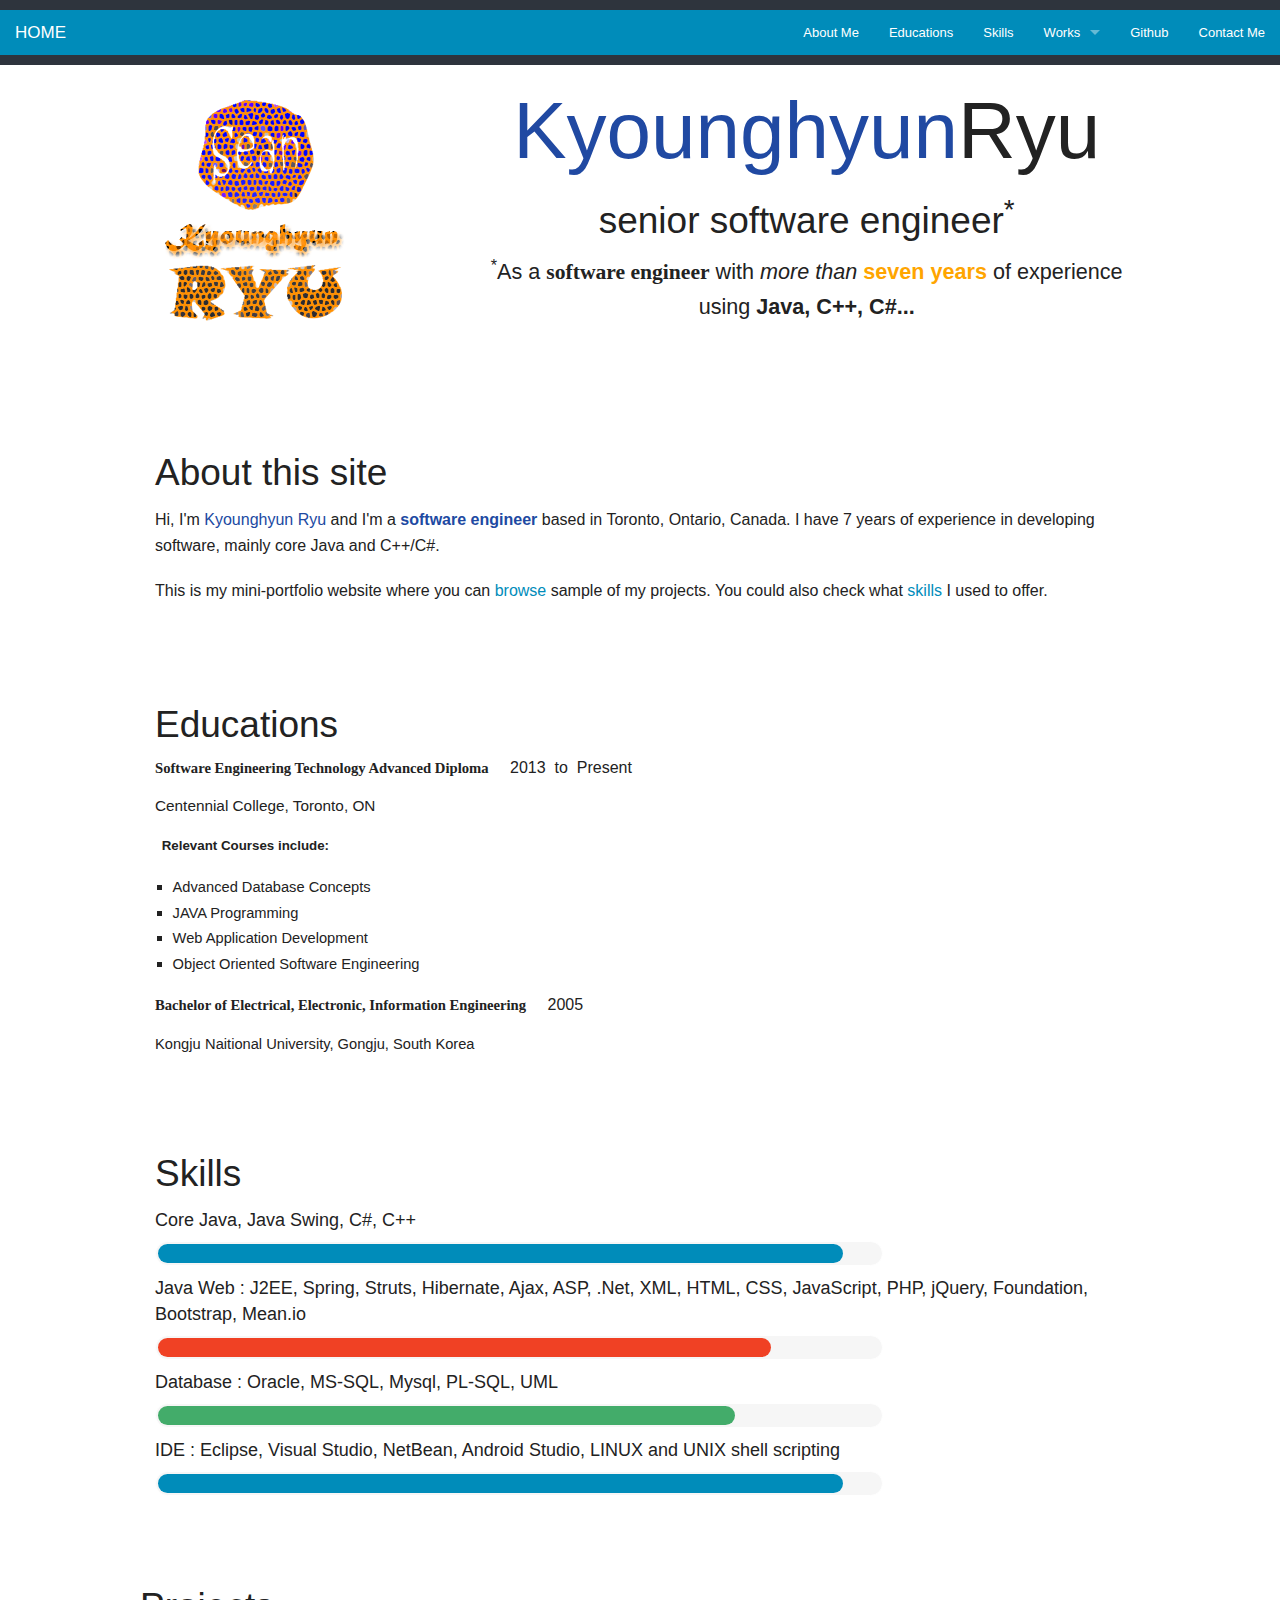
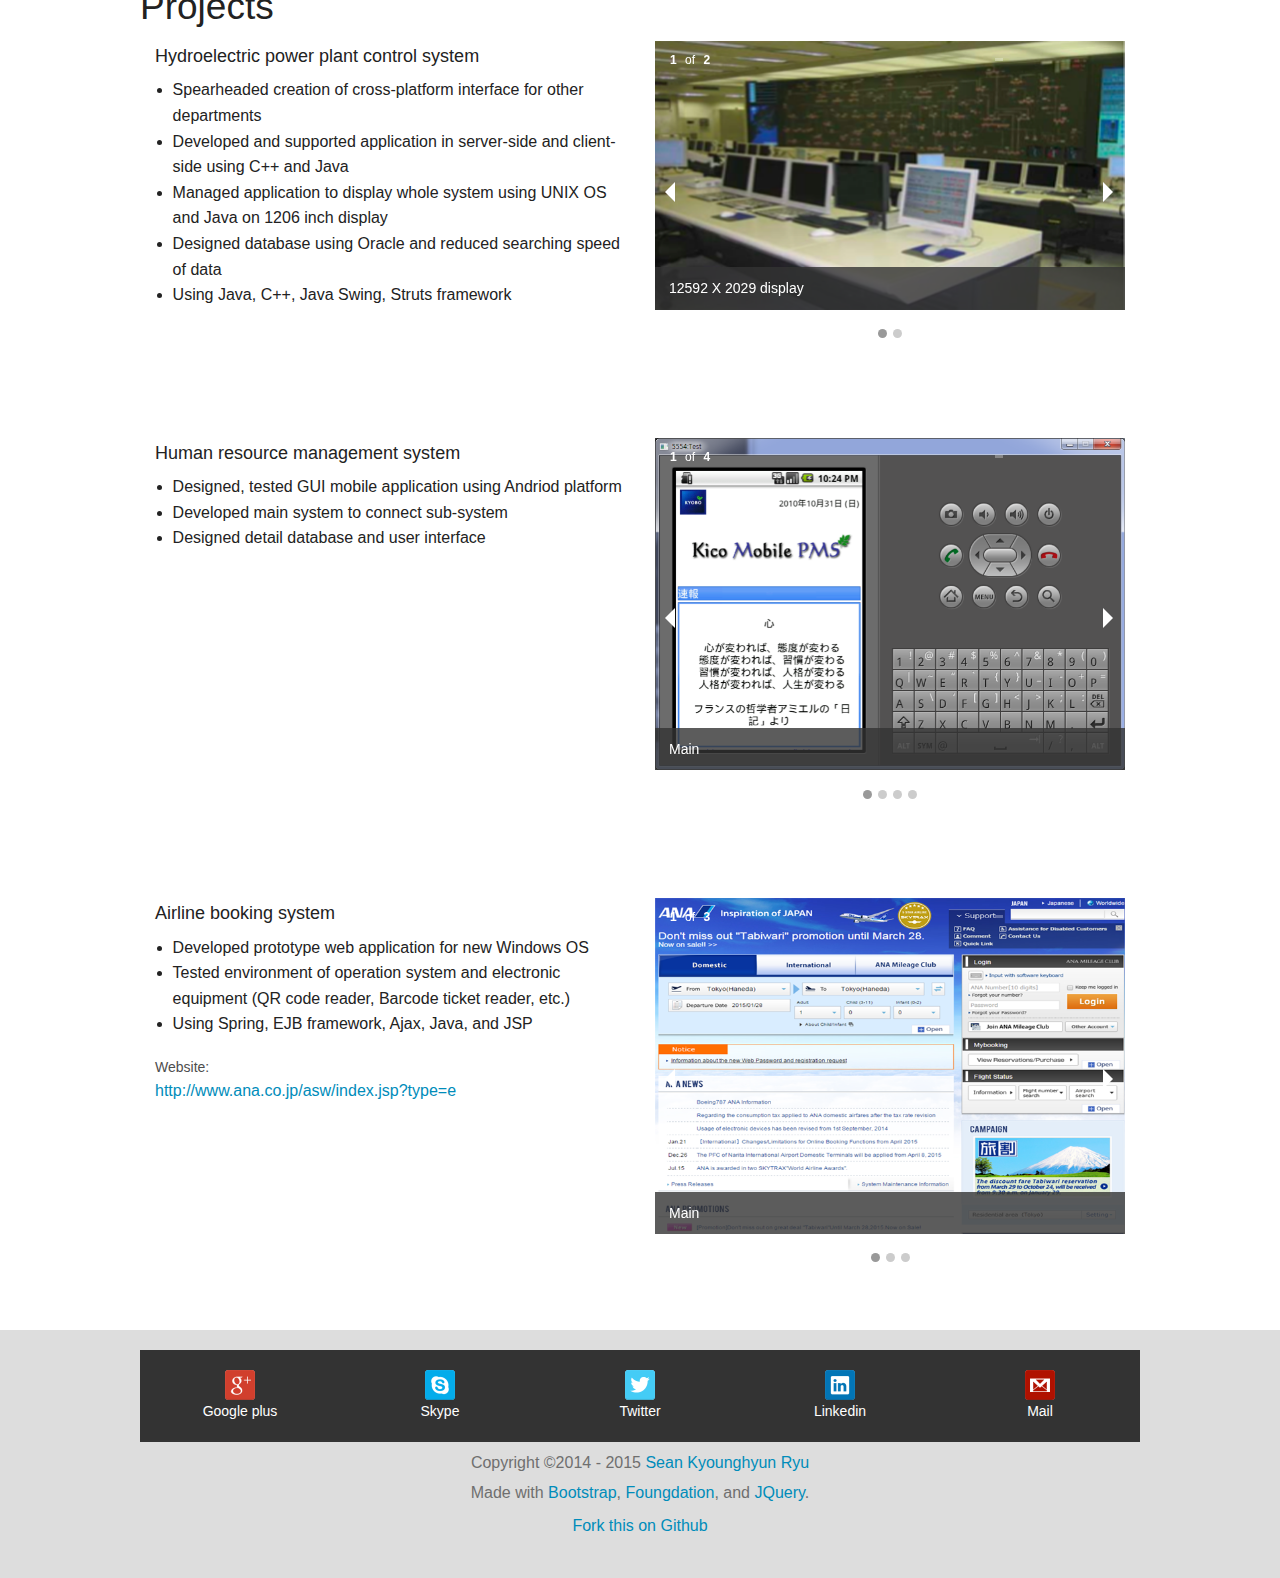
==== commit f3d2ea4b: "add bio and contact page" ====
--- a/WebContent/index.html
+++ b/WebContent/index.html
@@ -1,14 +1,20 @@
-﻿<!DOCTYPE html>
-<html lang="en">
-<head>
-    <meta charset="utf-8" />
-    <meta name="viewport" content="width=device-width, initial-scale=1.0>" />
-    <title>Portfolio of Sean Kyounghyun Ryu</title>
-    <!-- CSS Section -->
-    <link href="styles/normalize.css" rel="stylesheet" />
-    <link href="styles/app.css" rel="stylesheet" />
-    <link href="styles/foundation.css" rel="stylesheet" />
-</head>
+﻿<!DOCTYPE html>
+<html lang="en">
+<!--
+    File name : index.thml
+    Author's name : Kyounghyun(Sean) Ryu
+    Web	site name : portfolio.sean-k-ryu.com
+    File description : This is main file
+-->
+<head>
+    <meta charset="utf-8" />
+    <meta name="viewport" content="width=device-width, initial-scale=1.0>" />
+    <title>Portfolio of Sean Kyounghyun Ryu</title>
+    <!-- CSS Section -->
+    <link href="styles/normalize.css" rel="stylesheet" />
+    <link href="styles/app.css" rel="stylesheet" />
+    <link href="styles/foundation.css" rel="stylesheet" />
+</head>
 <body>
     <!-- Header -->
     <header id="header">
@@ -18,7 +24,7 @@
             <nav class="top-bar" data-topbar role="navigation">
                 <ul class="title-area">
                     <li class="name">
-                        <h1><a href="#home">HOME</a></h1>
+                        <h1><a href="index.html#home">HOME</a></h1>
                     </li>
                     <!-- Remove the class "menu-icon" to get rid of menu icon. Take out "Menu" to just have icon alone -->
                     <li class="toggle-topbar menu-icon"><a href="#"><span>Menu</span></a></li>
@@ -26,25 +32,25 @@
                 <section class="top-bar-section">
                     <!-- Right Nav Section -->
                     <ul class="right">
-                        <li class="name"><a href="#content" class="buttonNew">About Me</a></li>
-                        <li class="name"><a href="#education" class="buttonNew">Educations</a></li>
-                        <li class="name"><a href="#skills" class="buttonNew">Skills</a></li>
+                        <li class="name"><a href="bio.html" class="buttonNew">About Me</a></li>
+                        <li class="name"><a href="index.html#education" class="buttonNew">Educations</a></li>
+                        <li class="name"><a href="index.html#skills" class="buttonNew">Skills</a></li>
                         <li class="has-dropdown">
-                            <a href="#project" class="buttonNew">Works</a>
+                            <a href="index.html##project" class="buttonNew">Works</a>
                             <ul class="dropdown">
-                                <li><a href="#project" class="buttonNew">Hydroelectric power plant control system</a></li>
-                                <li class="buttonNew"><a href="#project2">Human resource management system</a></li>
-                                <li class="buttonNew"><a href="#project3">Airline booking system</a></li>
+                                <li><a href="index.html#project" class="buttonNew">Hydroelectric power plant control system</a></li>
+                                <li class="buttonNew"><a href="index.html#project2">Human resource management system</a></li>
+                                <li class="buttonNew"><a href="index.html#project3">Airline booking system</a></li>
                             </ul>
                         </li>
                         <li class="name"><a href="https://github.com/SEAN-KH-RYU/Portfolio" class="buttonNew">Github</a></li>
-                        <li class="name"><a href="#contact" class="buttonNew">Contact Me</a></li>
+                        <li class="name"><a href="contact.html" class="buttonNew">Contact Me</a></li>
                     </ul>
                     <!-- Left Nav Section -->
                     <!--<ul class="left">
-                <li><a href="#">Left Nav Button</a></li>
-            </ul>
-            -->
+                        <li><a href="#">Left Nav Button</a></li>
+                    </ul>
+                    -->
                 </section>
             </nav>
         </div>
@@ -82,9 +88,19 @@
         <br /><br /><br />
 
         <article class="large-12 columns">
-            <h2>About Me</h2>
+            <h2>About this site</h2>
             <p>
-                With 7 years of software development experience, I pride myself as a skilled software engineer and a hands-on software developer. I have worked as a project team leader and assistant lead in my previous projects. I am well versed in software development such as design, development, and testing. My technical expertise includes C/C++, and JAVA in UNIX/Linux and Windows environments. For being a better qualified software engineer, I have made an effort constantly studying mobile platform. Now I am studying at Centennial College to learn new technologies and upgrade my previous knowledge
+                Hi, I'm <span class="highlight">Kyounghyun Ryu</span> and I'm a
+                <span class="highlight">
+                    <strong>software engineer</strong>
+                </span>
+                based in Toronto, Ontario, Canada. I have 7 years of experience in
+                developing software, mainly core Java and C++/C#.
+            </p>
+            <p>
+                This is my mini-portfolio website where you can <a href="#project">browse</a>
+                sample of my projects. You could also check what <a href="#skills">skills</a>
+                I used to offer.
             </p>
         </article>
     </div>
@@ -336,5 +352,5 @@
     <script src="Scripts/lib/foundation.min.js"></script>
     <script>$(document).foundation();</script>
     <script src="Scripts/lib/app.js"></script>
-</body>
-</html>
+</body>
+</html>
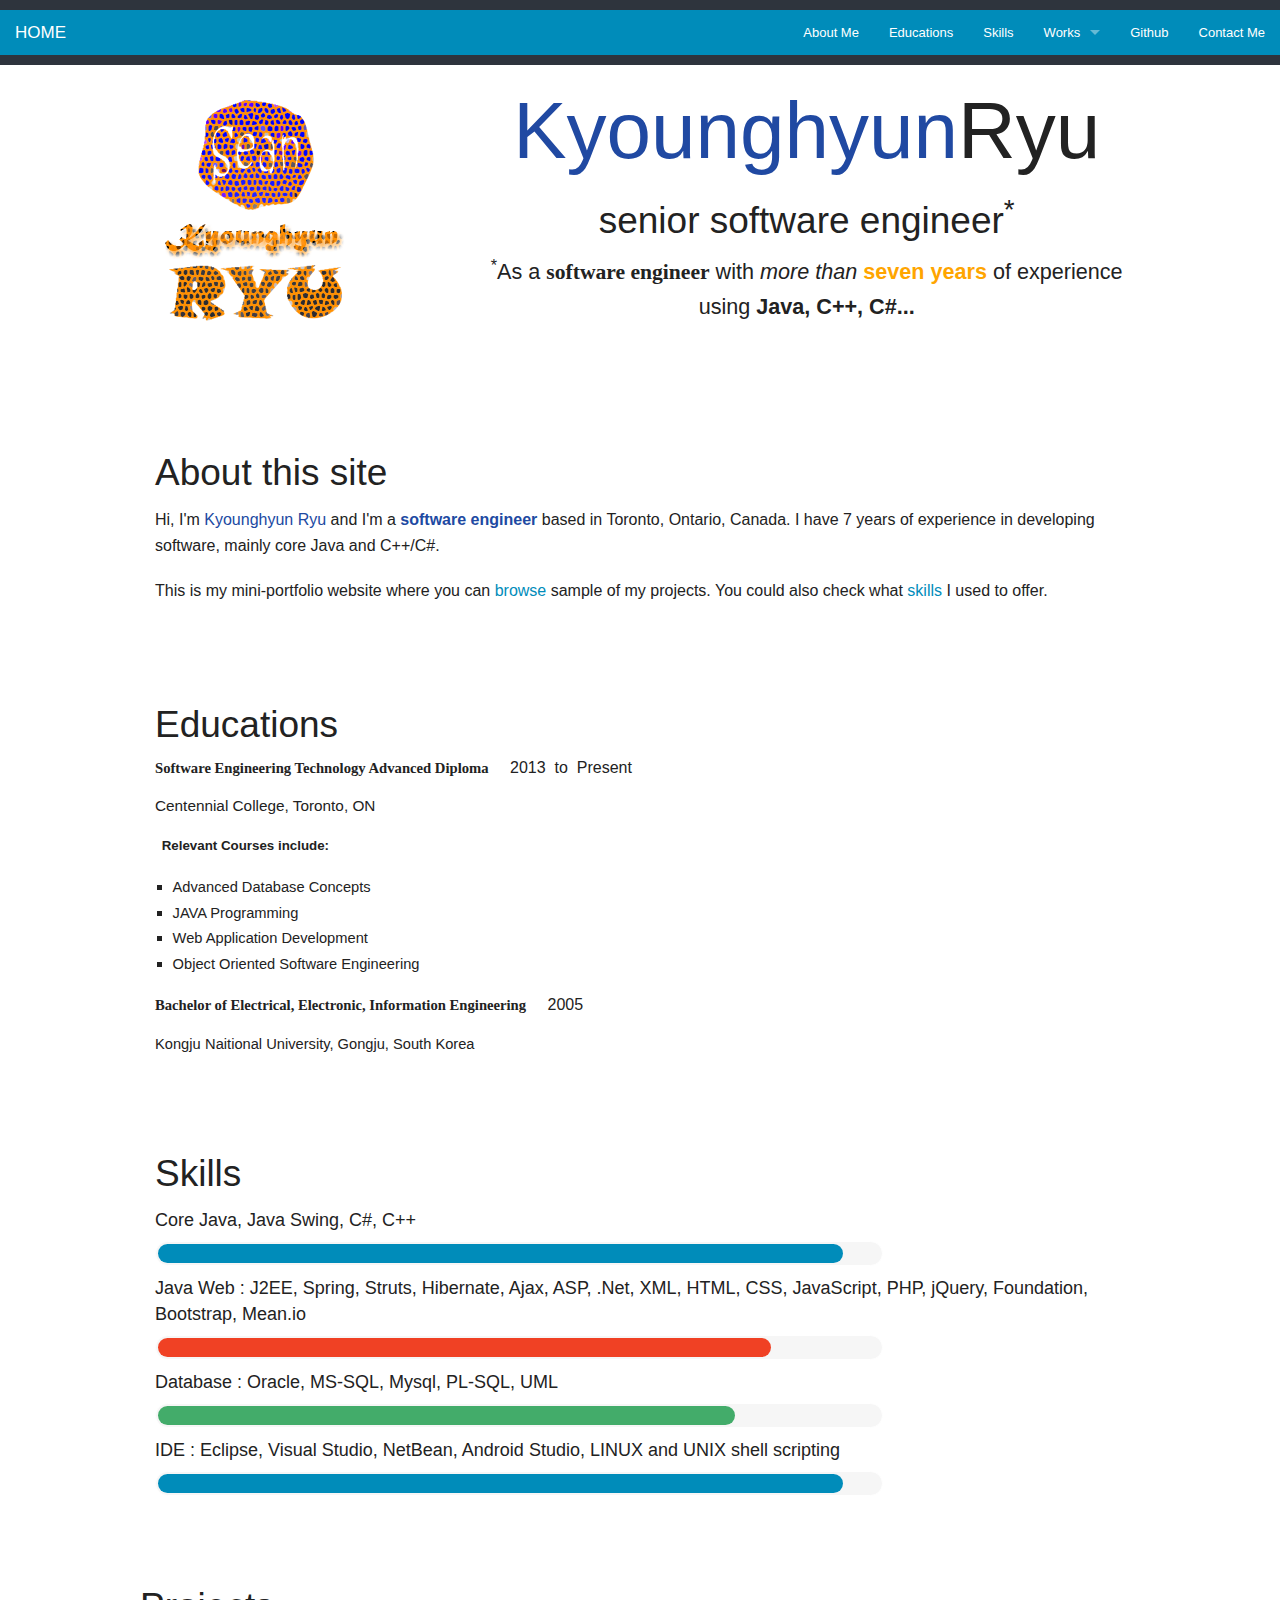
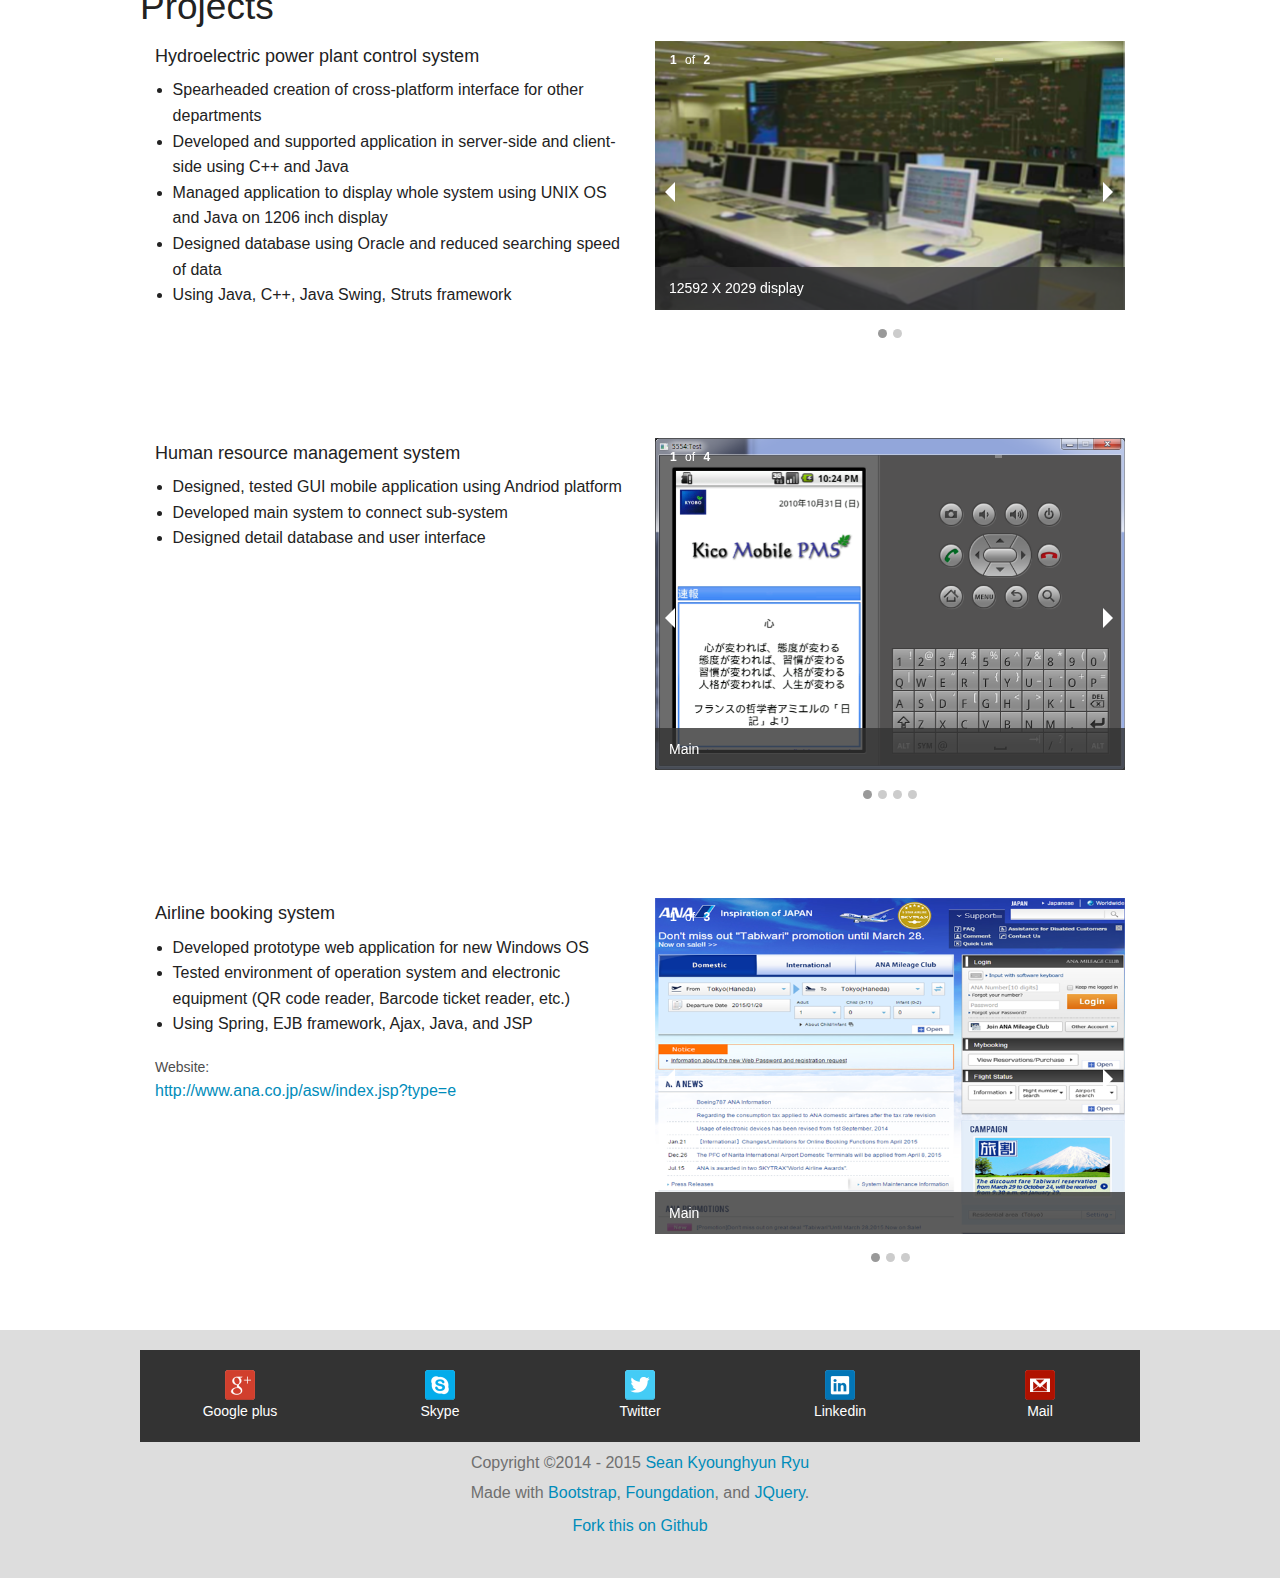
==== commit f766b3f7: "change the link" ====
--- a/WebContent/index.html
+++ b/WebContent/index.html
@@ -1,7 +1,7 @@
 ﻿<!DOCTYPE html>
 <html lang="en">
 <!--
-    File name : index.thml
+    File name : index.html
     Author's name : Kyounghyun(Sean) Ryu
     Web	site name : portfolio.sean-k-ryu.com
     File description : This is main file
@@ -36,7 +36,7 @@
                         <li class="name"><a href="index.html#education" class="buttonNew">Educations</a></li>
                         <li class="name"><a href="index.html#skills" class="buttonNew">Skills</a></li>
                         <li class="has-dropdown">
-                            <a href="index.html##project" class="buttonNew">Works</a>
+                            <a href="index.html#project" class="buttonNew">Works</a>
                             <ul class="dropdown">
                                 <li><a href="index.html#project" class="buttonNew">Hydroelectric power plant control system</a></li>
                                 <li class="buttonNew"><a href="index.html#project2">Human resource management system</a></li>
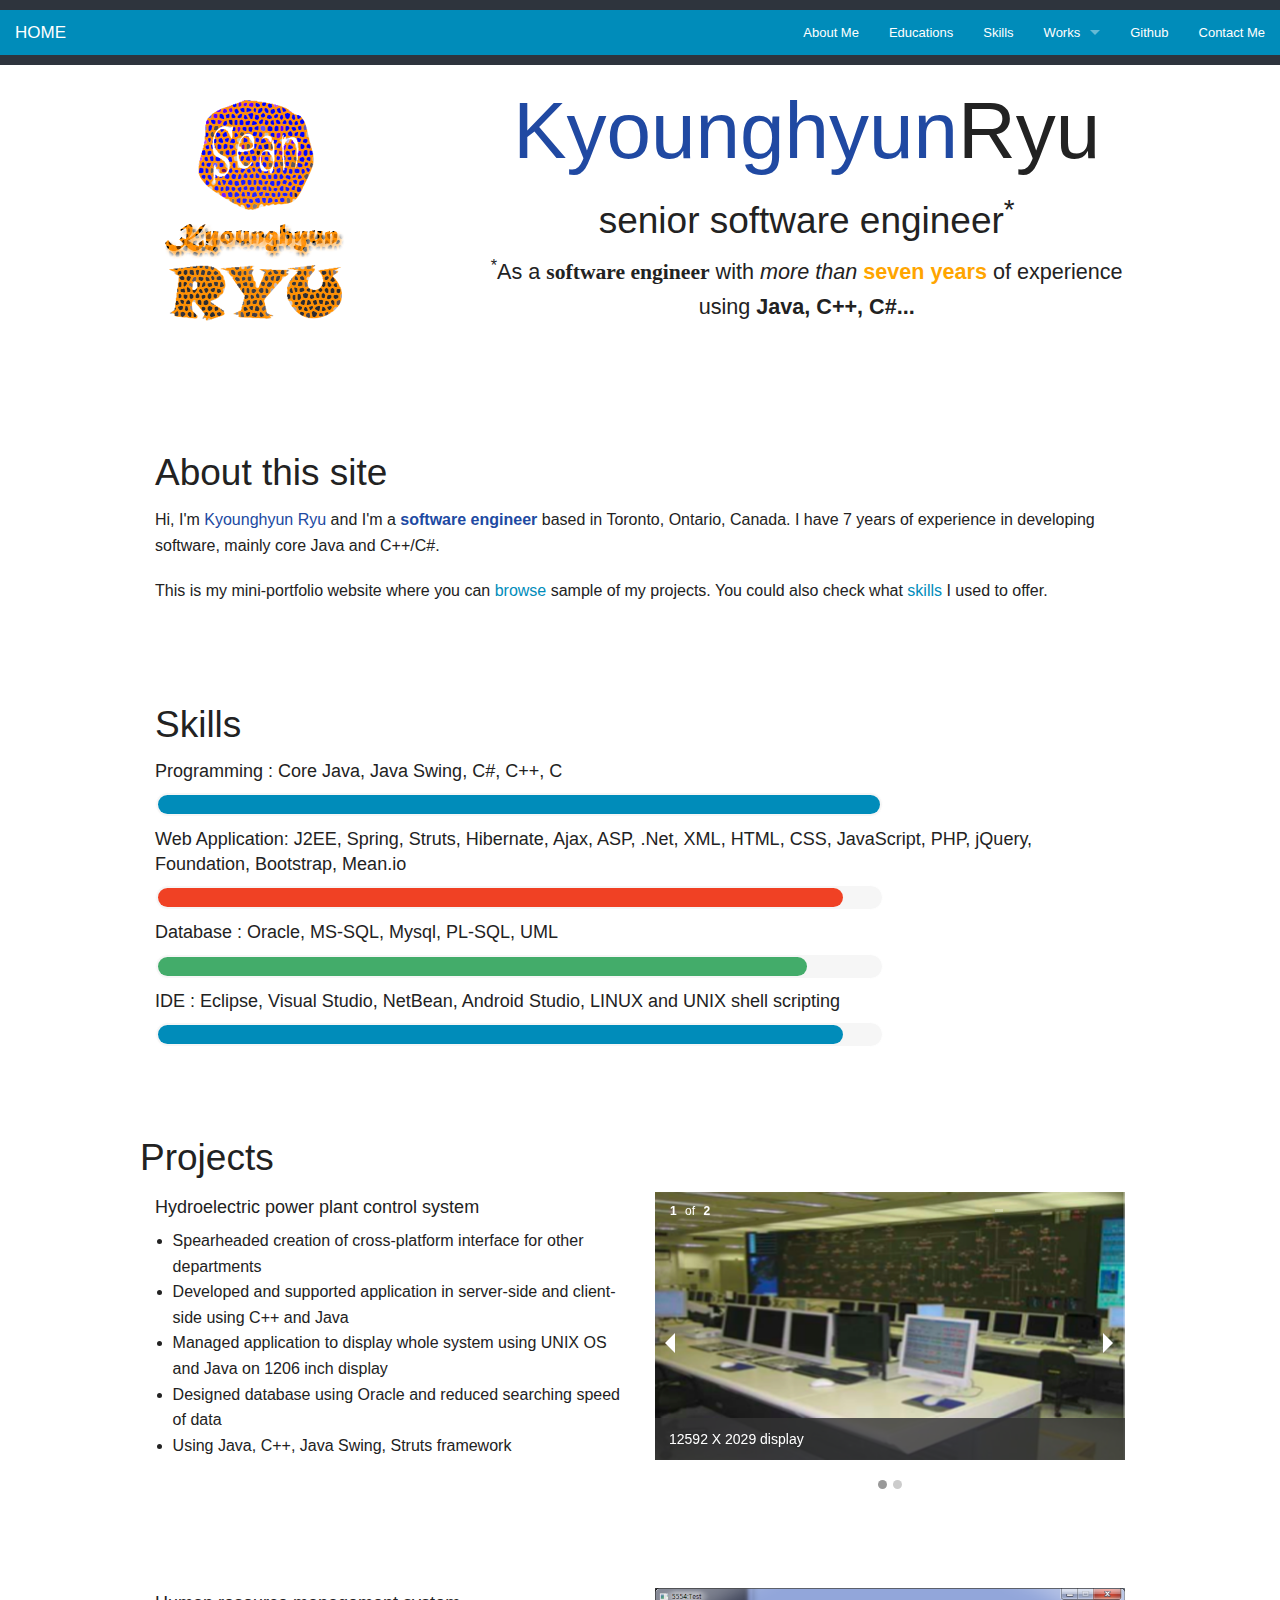
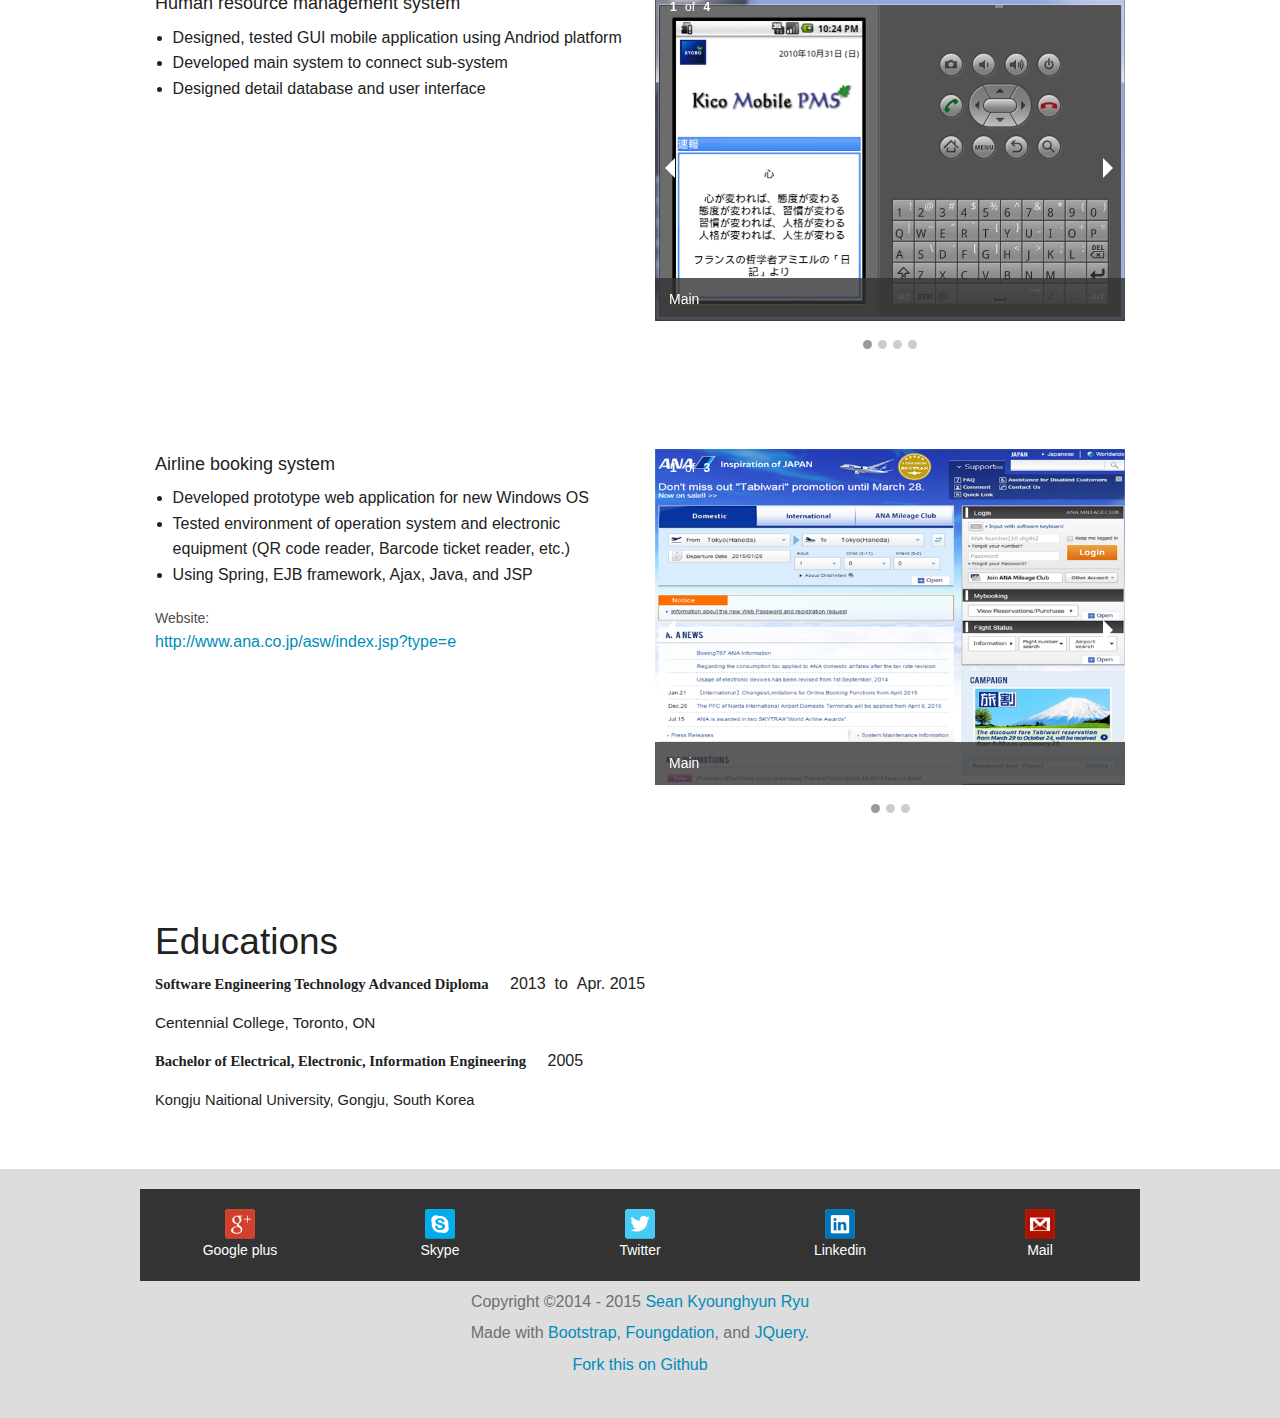
==== commit 3368b0a6: "Change view order" ====
--- a/WebContent/index.html
+++ b/WebContent/index.html
@@ -104,82 +104,22 @@
             </p>
         </article>
     </div>
-    <div id="education" class="row">
-        <br /><br /><br />
-
-        <article class="large-12 columns">
-            <h2>Educations</h2>
-            <p class=MsoNormal style='margin-right:-20.05pt;line-height:115%'>
-                <b>
-                    <span lang=EN-US
-                          style='font-size:11.0pt;line-height:115%;font-family:"Arial Black","sans-serif"'>
-                        Software
-                        Engineering Technology Advanced Diploma
-                    </span>
-                </b>&nbsp;&nbsp;&nbsp;&nbsp;2013<span lang=EN-US style='font-family:"Arial","sans-serif"'>&nbsp;&nbsp;to</span><span lang=EN-US style='font-family:"Arial","sans-serif";'>&nbsp;&nbsp;Present</span><b>
-                </b>
-            </p>
-            <p class=MsoNormal style='line-height:115%'>
-                <span lang=EN-US style='font-size:11.5pt;line-height:115%;font-family:"Arial","sans-serif"'>
-                    Centennial College, Toronto, ON
-                </span>
-            </p>
-            <p class=MsoNormal style='text-indent:5.0pt;line-height:115%'>
-                <b>
-                    <span lang=EN-US
-                          style='font-size:10.0pt;line-height:115%;font-family:"Arial","sans-serif"'>
-                        Relevant Courses include:
-                    </span>
-                </b>
-            </p>
-            <ul type=square>
-                <li class=MsoNormal style='text-align:justify;'>
-                    <span lang=EN-US style='font-size:11.0pt; font-family:"Arial","sans-serif"'>Advanced Database Concepts</span>
-                </li>
-                <li class=MsoNormal style='text-align:justify;'>
-                    <span lang=EN-US style='font-size:11.0pt; font-family:"Arial","sans-serif"'>JAVA Programming</span>
-                </li>
-                <li class=MsoNormal style='text-align:justify;'>
-                    <span lang=EN-US style='font-size:11.0pt; font-family:"Arial","sans-serif"'>Web Application Development</span>
-                </li>
-                <li class=MsoNormal style='text-align:justify;'>
-                    <span lang=EN-US style='font-size:11.0pt; font-family:"Arial","sans-serif"'>Object Oriented Software Engineering</span>
-                </li>
-            </ul>
-            <p class=MsoNormal style='margin-right:15.25pt;text-align:justify;line-height:115%'>
-                <b>
-                    <span lang=EN-US style='font-size:11.0pt;line-height:115%;font-family:"Arial Black","sans-serif"'>
-                        Bachelor of Electrical, Electronic, Information Engineering
-                    </span>
-                </b>
-                <span lang=EN-US style='font-family:"Arial","sans-serif"'>&nbsp;&nbsp;&nbsp;&nbsp;2005</span>
-            </p>
-            <p class=MsoNormal style='line-height:115%'>
-                <span class=SpellE>
-                    <span lang=EN-US style='font-size:11.0pt;line-height:115%;font-family:"Arial","sans-serif"'>Kongju</span>
-                </span><span lang=EN-US style='font-size:11.0pt;line-height:115%;font-family:"Arial","sans-serif"'>
-                    <span class=SpellE>Naitional</span> University, <span class=SpellE>Gongju</span>,
-                    South Korea
-                </span>
-            </p>
-        </article>
-    </div>
     <div id="skills" class="row">
         <br /><br /><br />
 
         <article class="large-12 columns">
             <h2>Skills</h2>
-            <h5>Core Java, Java Swing, C#, C++</h5>
+            <h5>Programming : Core Java, Java Swing, C#, C++, C</h5>
             <div class="progress large-9 round">
+                <span class="meter" style="width: 100%"></span>
+            </div>
+            <h5>Web Application: J2EE, Spring, Struts, Hibernate, Ajax, ASP, .Net, XML, HTML, CSS, JavaScript, PHP, jQuery, Foundation, Bootstrap, Mean.io</h5>
+            <div class="progress large-9 alert round">
                 <span class="meter" style="width: 95%"></span>
-            </div>
-            <h5>Java Web : J2EE, Spring, Struts, Hibernate, Ajax, ASP, .Net, XML, HTML, CSS, JavaScript, PHP, jQuery, Foundation, Bootstrap, Mean.io</h5>
-            <div class="progress large-9 alert round">
-                <span class="meter" style="width: 85%"></span>
             </div>
             <h5>Database : Oracle, MS-SQL, Mysql, PL-SQL, UML</h5>
             <div class="progress large-9 success round">
-                <span class="meter" style="width: 80%"></span>
+                <span class="meter" style="width: 90%"></span>
             </div>
             <h5>IDE : Eclipse, Visual Studio, NetBean, Android Studio, LINUX and UNIX shell scripting</h5>
             <div class="progress large-9 round">
@@ -303,6 +243,44 @@
             </div>
         </header>
     </div>
+    <div id="education" class="row">
+        <br /><br /><br />
+
+        <article class="large-12 columns">
+            <h2>Educations</h2>
+            <p class=MsoNormal style='margin-right:-20.05pt;line-height:115%'>
+                <b>
+                    <span lang=EN-US
+                          style='font-size:11.0pt;line-height:115%;font-family:"Arial Black","sans-serif"'>
+                        Software
+                        Engineering Technology Advanced Diploma
+                    </span>
+                </b>&nbsp;&nbsp;&nbsp;&nbsp;2013<span lang=EN-US style='font-family:"Arial","sans-serif"'>&nbsp;&nbsp;to</span><span lang=EN-US style='font-family:"Arial","sans-serif";'>&nbsp;&nbsp;Apr. 2015</span><b>
+                </b>
+            </p>
+            <p class=MsoNormal style='line-height:115%'>
+                <span lang=EN-US style='font-size:11.5pt;line-height:115%;font-family:"Arial","sans-serif"'>
+                    Centennial College, Toronto, ON
+                </span>
+            </p>
+            <p class=MsoNormal style='margin-right:15.25pt;text-align:justify;line-height:115%'>
+                <b>
+                    <span lang=EN-US style='font-size:11.0pt;line-height:115%;font-family:"Arial Black","sans-serif"'>
+                        Bachelor of Electrical, Electronic, Information Engineering
+                    </span>
+                </b>
+                <span lang=EN-US style='font-family:"Arial","sans-serif"'>&nbsp;&nbsp;&nbsp;&nbsp;2005</span>
+            </p>
+            <p class=MsoNormal style='line-height:115%'>
+                <span class=SpellE>
+                    <span lang=EN-US style='font-size:11.0pt;line-height:115%;font-family:"Arial","sans-serif"'>Kongju</span>
+                </span><span lang=EN-US style='font-size:11.0pt;line-height:115%;font-family:"Arial","sans-serif"'>
+                    <span class=SpellE>Naitional</span> University, <span class=SpellE>Gongju</span>,
+                    South Korea
+                </span>
+            </p>
+        </article>
+    </div>
     <div id="contact" class='footer'>
         <div class='container'>
             <div class='row'>
